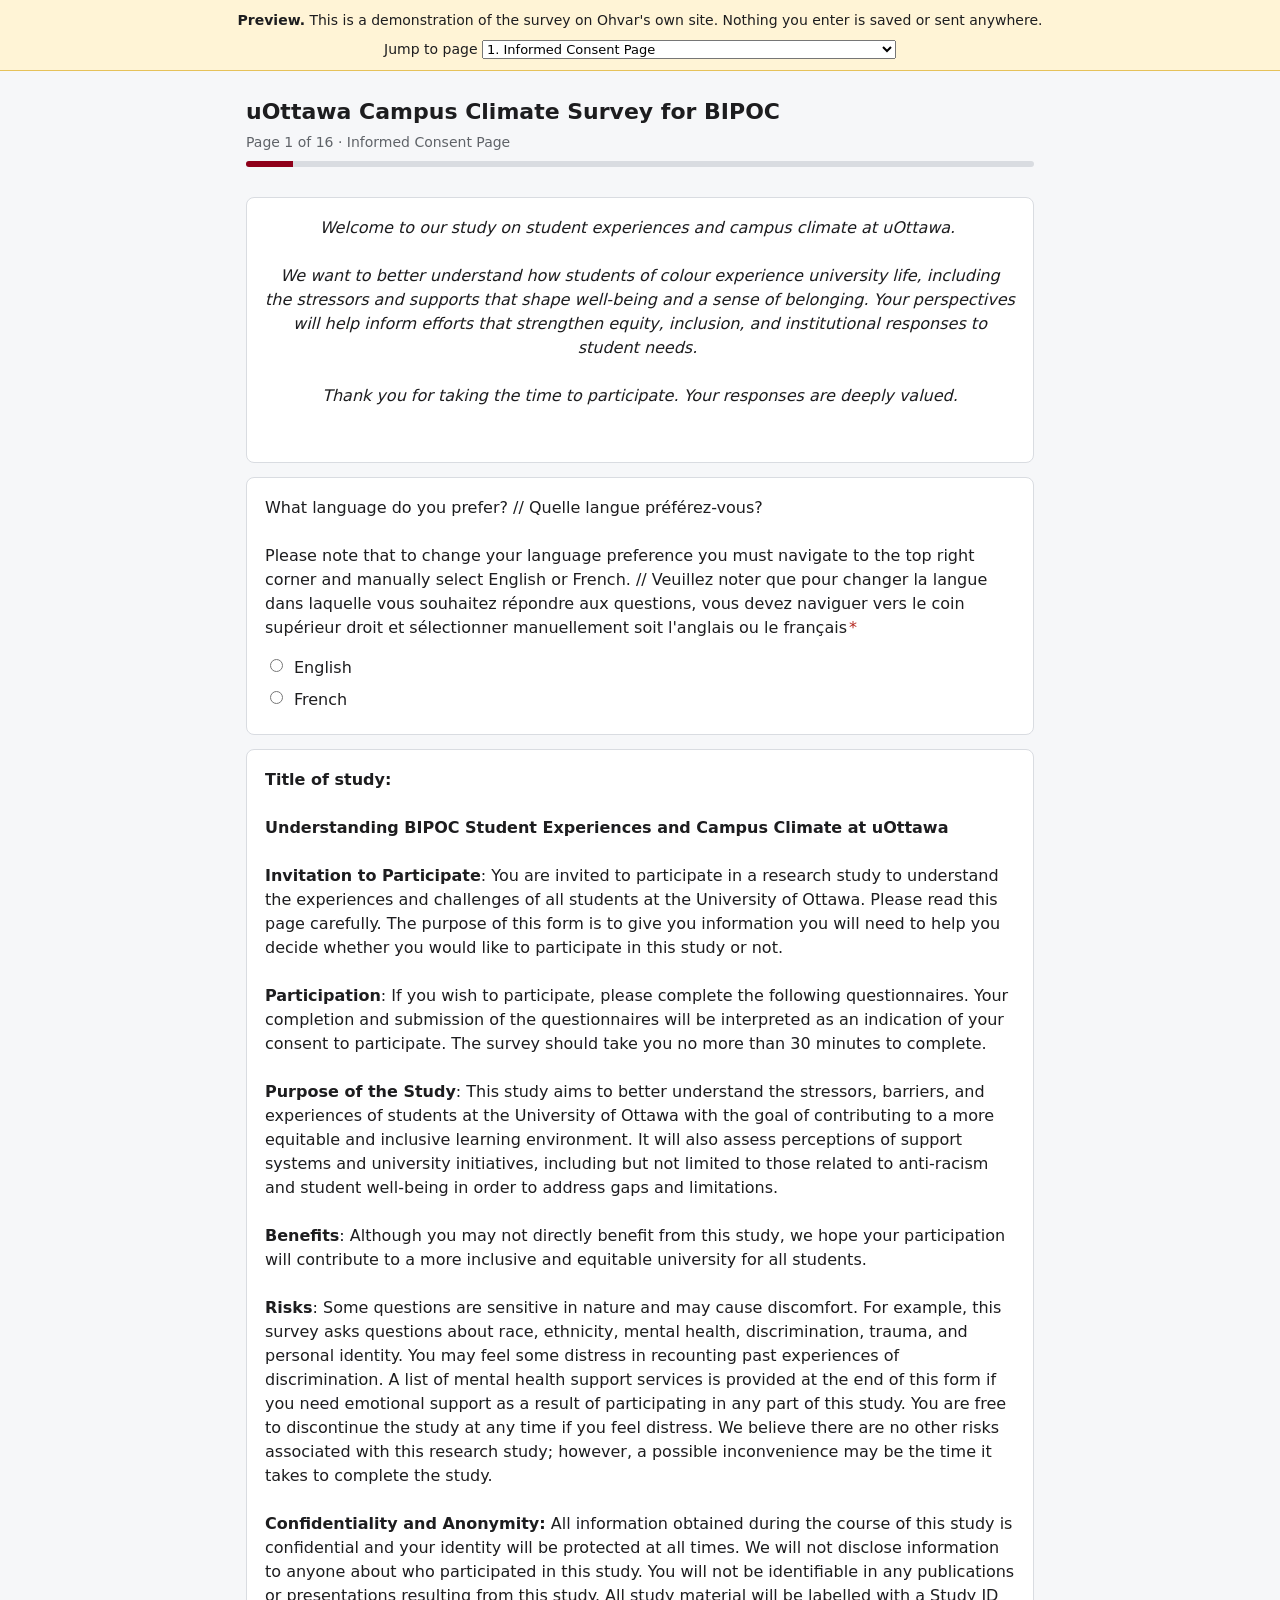
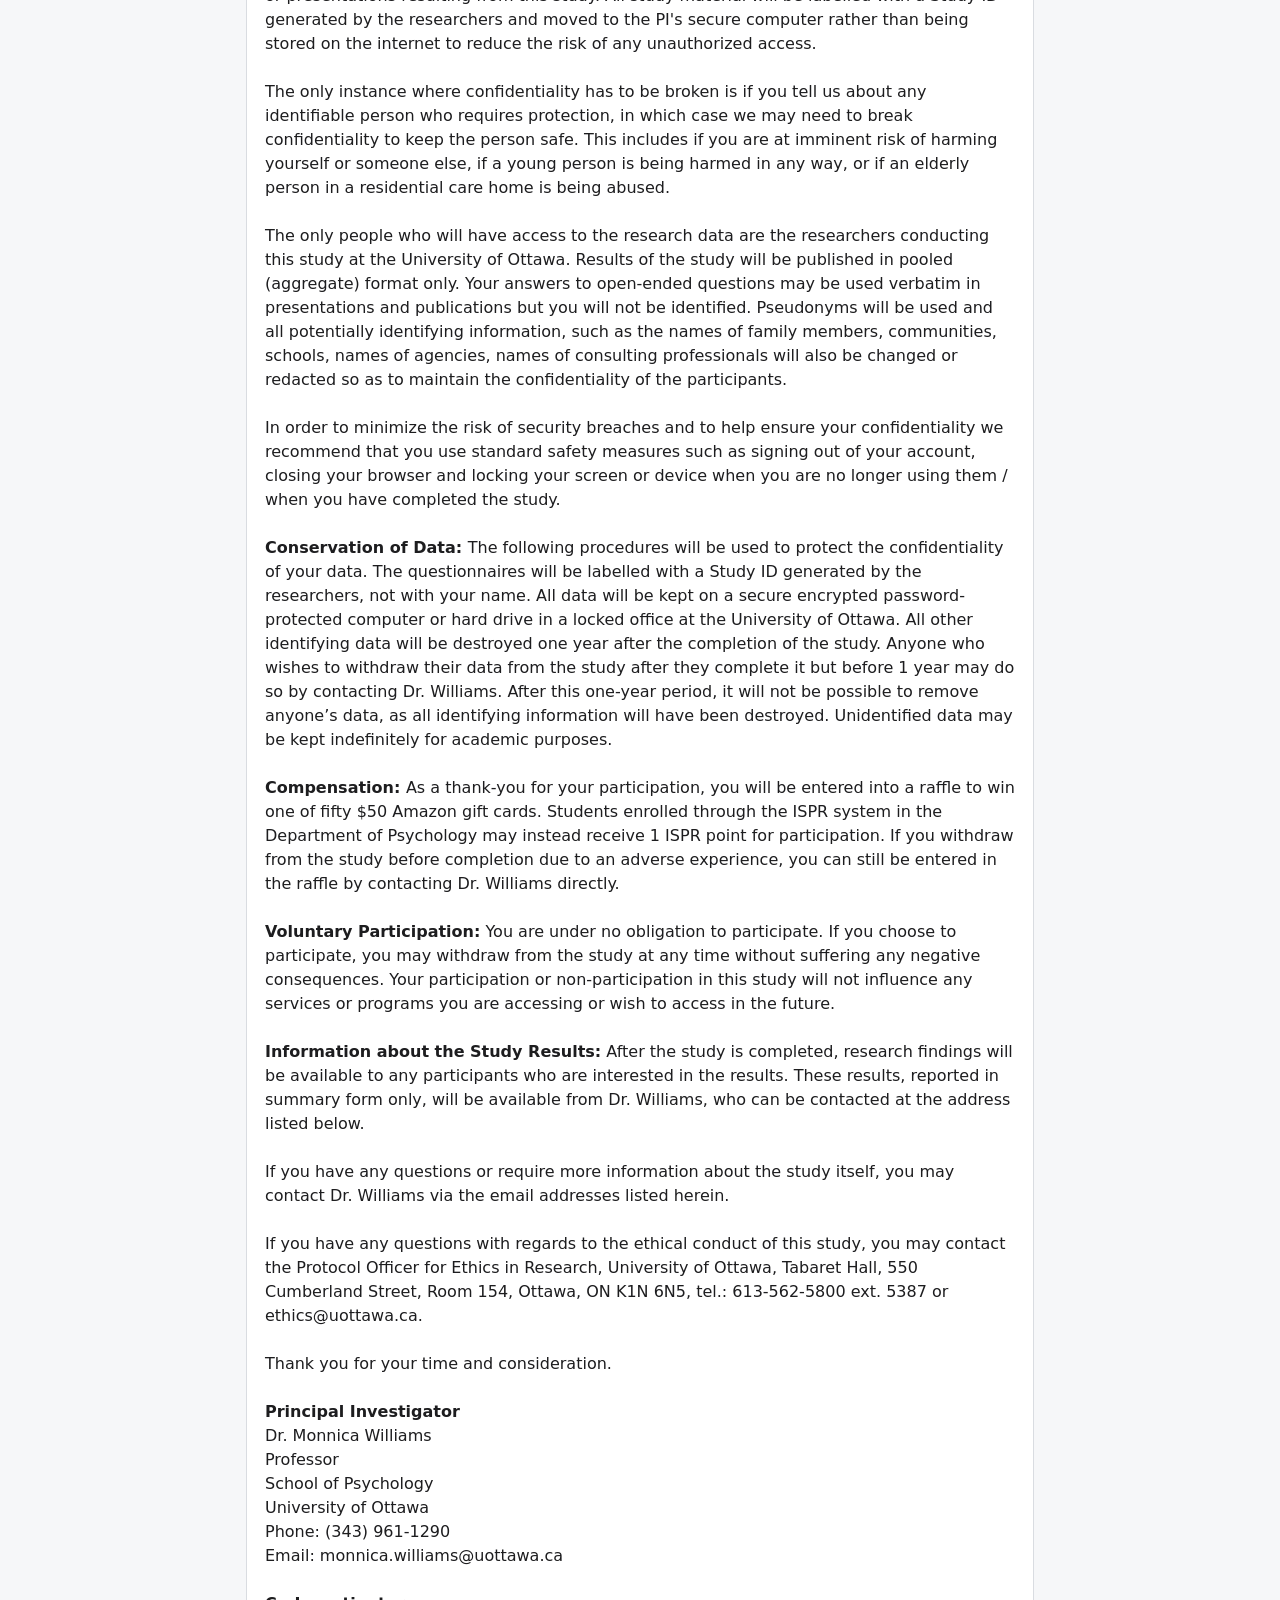
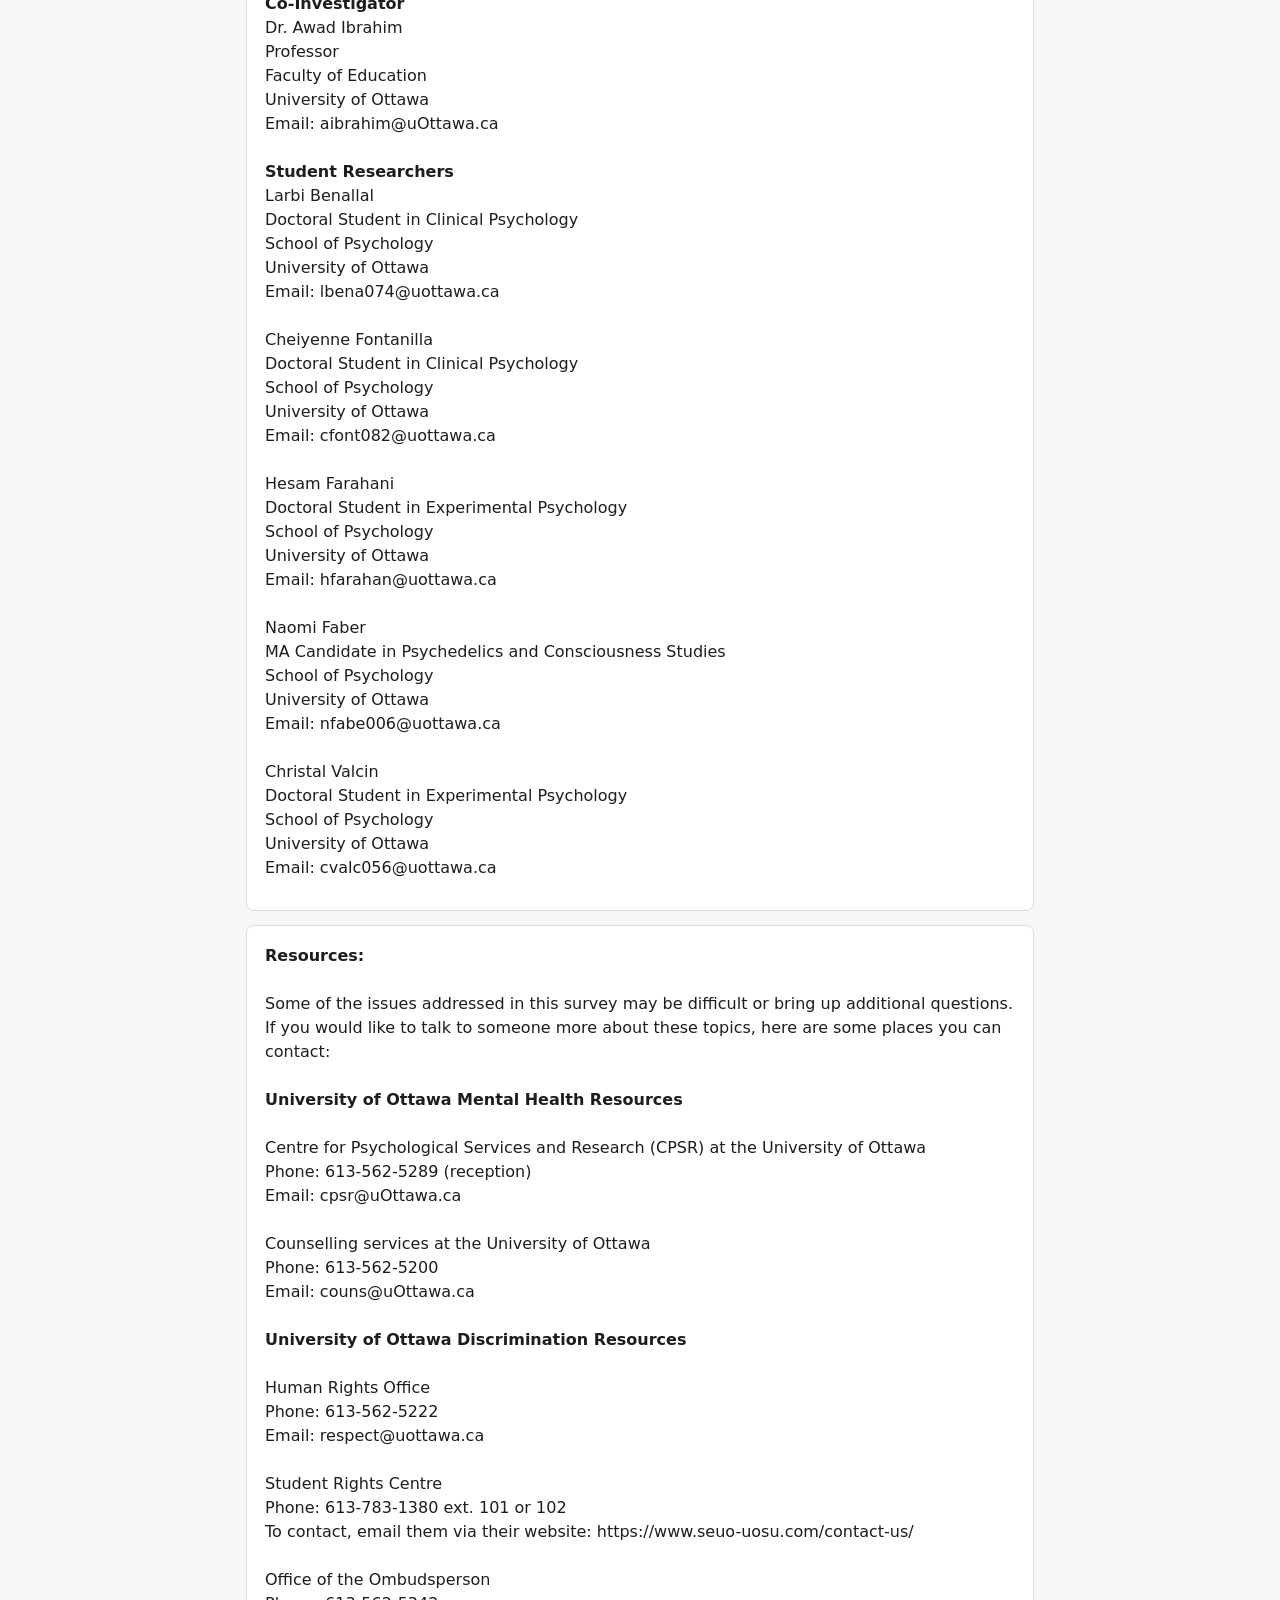
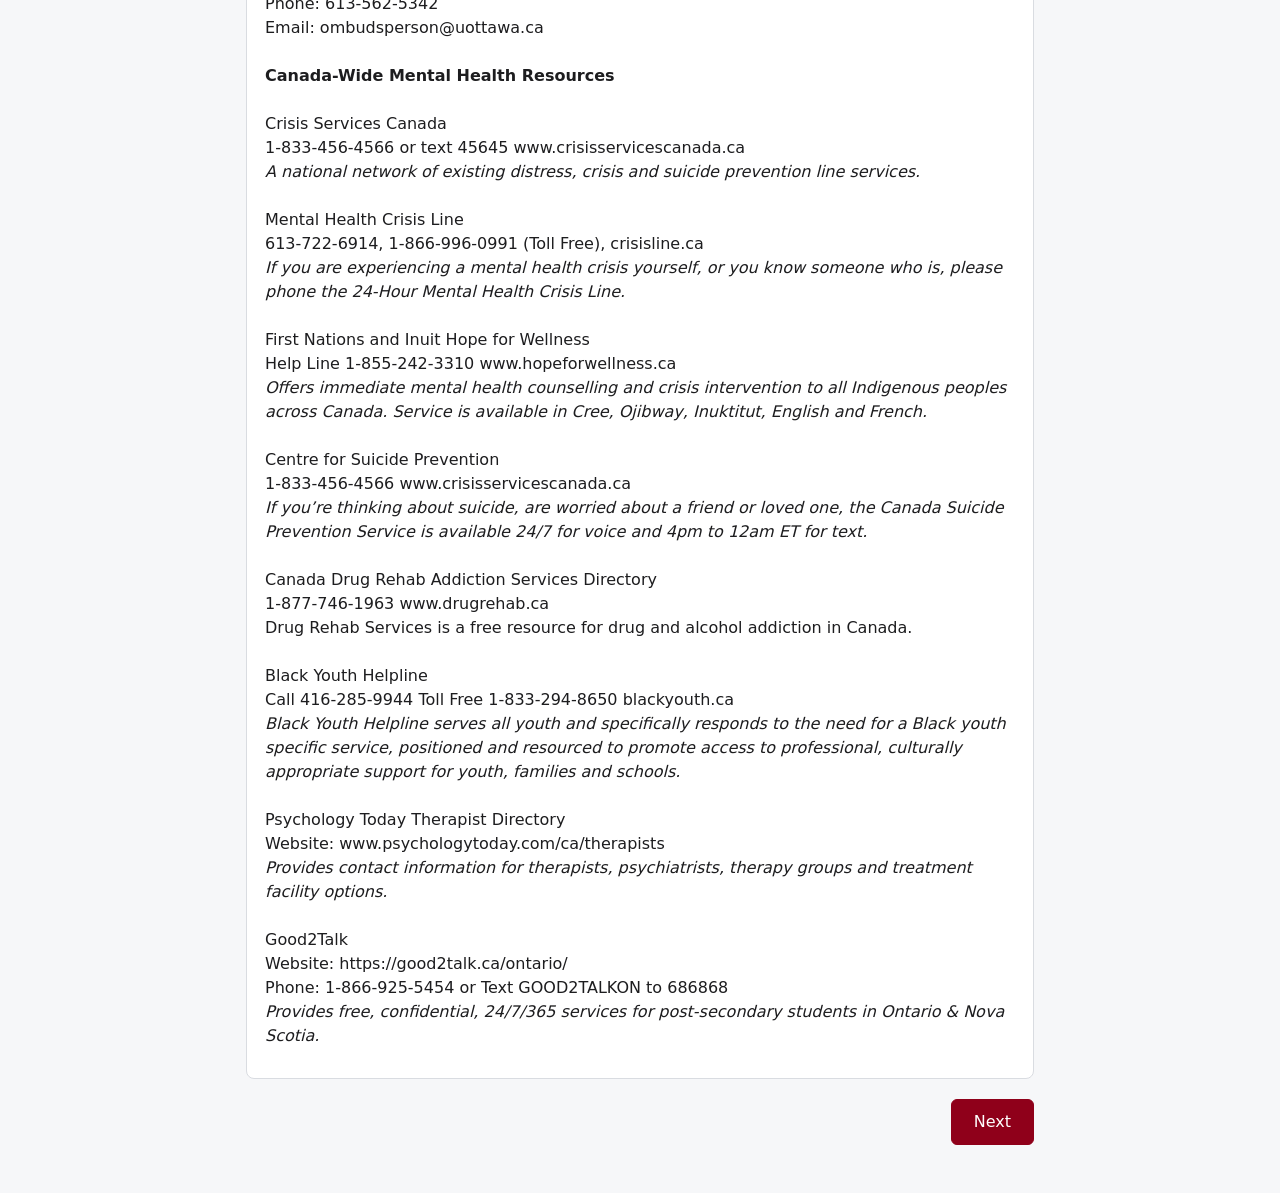
==== survey-preview/index.html @ c0a4bcd9 "Deploy site from ohvar/web@b544612 (staging) Source commit: b5446121091923a86e440514f966c6080a5de8eb" ====
<!doctype html>
<html lang="en">
<head>
<meta charset="utf-8">
<meta name="viewport" content="width=device-width, initial-scale=1">
<meta name="robots" content="noindex, nofollow">
<title>uOttawa Campus Climate Survey (preview)</title>
<style>
  :root { --ink:#1d1d1f; --muted:#5f6368; --line:#d9dce1; --bg:#f6f7f9; --card:#fff; --accent:#8f001a; --warn-bg:#fff4d6; --warn-line:#e6c25a; --err:#b3261e; }
  * { box-sizing: border-box; }
  body { margin:0; background:var(--bg); color:var(--ink); font:16px/1.5 system-ui, -apple-system, "Segoe UI", Roboto, sans-serif; }
  .banner { background:var(--warn-bg); border-bottom:1px solid var(--warn-line); padding:10px 16px; font-size:14px; display:flex; flex-wrap:wrap; gap:8px 16px; align-items:center; justify-content:center; }
  .banner select { font:inherit; font-size:13px; max-width:100%; }
  header { max-width:820px; margin:0 auto; padding:24px 16px 8px; }
  header h1 { font-size:22px; margin:0; }
  header .progress { color:var(--muted); font-size:14px; margin-top:4px; }
  .bar { height:6px; background:var(--line); border-radius:3px; margin-top:8px; overflow:hidden; }
  .bar > div { height:100%; background:var(--accent); width:0; transition:width .2s; }
  main { max-width:820px; margin:0 auto; padding:8px 16px 48px; }
  .q { background:var(--card); border:1px solid var(--line); border-radius:8px; padding:18px; margin:14px 0; }
  .q.hidden { display:none; }
  .q.missing { border-color:var(--err); }
  .q .req { color:var(--err); margin-left:2px; }
  .q .err { color:var(--err); font-size:14px; margin-top:8px; display:none; }
  .q.missing .err { display:block; }
  .qtext { margin-bottom:12px; }
  .qtext img { max-width:100%; height:auto !important; }
  .opt { display:flex; gap:8px; align-items:flex-start; padding:4px 0; }
  .opt input[type=text] { margin-left:6px; }
  input[type=text], input[type=email], input[type=number], textarea { font:inherit; padding:6px 8px; border:1px solid var(--line); border-radius:6px; max-width:100%; }
  textarea { width:100%; min-height:110px; }
  .grid-wrap { overflow-x:auto; }
  table.grid { border-collapse:collapse; width:100%; font-size:14px; }
  table.grid th, table.grid td { border-bottom:1px solid var(--line); padding:8px 6px; text-align:center; vertical-align:middle; }
  table.grid th.row, table.grid td.row { text-align:left; min-width:220px; }
  table.grid thead th { font-weight:600; color:var(--muted); }
  .sbs-col { font-weight:700; color:var(--ink); }
  .slider { margin:10px 0; }
  .slider input { width:100%; }
  .slider .val { font-weight:600; }
  .form-field { display:flex; flex-direction:column; margin:6px 0; }
  .nav { display:flex; justify-content:space-between; gap:12px; margin-top:20px; }
  button { font:inherit; padding:10px 22px; border-radius:6px; border:1px solid var(--accent); background:var(--accent); color:#fff; cursor:pointer; }
  button.secondary { background:#fff; color:var(--accent); }
  button:disabled { visibility:hidden; }
  .summary dt { font-weight:600; margin-top:10px; }
  .summary dd { margin:2px 0 0 0; color:var(--muted); }
</style>
</head>
<body>
<div class="banner">
  <span><strong>Preview.</strong> This is a demonstration of the survey on Ohvar's own site. Nothing you enter is saved or sent anywhere.</span>
  <label>Jump to page <select id="jump"></select></label>
</div>
<header>
  <h1 id="title"></h1>
  <div class="progress" id="progress"></div>
  <div class="bar"><div id="bar"></div></div>
</header>
<main id="main"></main>
<script id="survey-data" type="application/json">{"title": "UPDATED - uOttawa Campus Climate Survey for BIPOC - Randomized", "blocks": [{"block_id": "BL_1THloyd3mCihuSy", "name": "Informed Consent Page", "pages": [{"questions": [{"question_id": "QID3", "export_tag": "Q3", "question_type": "DB", "selector": "TB", "sub_selector": null, "text": {"html": "<div style=\"text-align: center;\"><em>Welcome to our study on student experiences and campus climate at uOttawa.&nbsp;<br />\n<br />\nWe want to better understand how students of colour experience university life, including the stressors and supports that shape well-being and a sense of belonging. Your perspectives will help inform efforts that strengthen equity, inclusion, and institutional responses to student needs.&nbsp;<br />\n<br />\nThank you for taking the time to participate. Your responses are deeply valued.<\/em><br />\n&nbsp;<\/div>", "plain": "Welcome to our study on student experiences and campus climate at uOttawa.\n\nWe want to better understand how students of colour experience university life, including the stressors and supports that shape well-being and a sense of belonging. Your perspectives will help inform efforts that strengthen equity, inclusion, and institutional responses to student needs.\n\nThank you for taking the time to participate. Your responses are deeply valued."}, "is_required": false, "has_french_text": true, "choices": [], "scale_points": [], "side_by_side_columns": [], "number_validation": null, "requires_email_address": false, "slider": null}, {"question_id": "QID4", "export_tag": "Q4", "question_type": "MC", "selector": "SAVR", "sub_selector": "TX", "text": {"html": "<span style=\"font-size:16px;\">What language do you prefer? // Quelle langue pr&eacute;f&eacute;rez-vous?<\/span><br />\n<br />\nPlease note that to change your language preference you must navigate to the top right corner and manually select English or French. // Veuillez noter que pour changer la langue dans laquelle vous souhaitez r&eacute;pondre aux questions, vous devez naviguer vers le coin sup&eacute;rieur droit et s&eacute;lectionner manuellement soit l&#39;anglais ou le fran&ccedil;ais", "plain": "What language do you prefer? // Quelle langue préférez-vous?\n\nPlease note that to change your language preference you must navigate to the top right corner and manually select English or French. // Veuillez noter que pour changer la langue dans laquelle vous souhaitez répondre aux questions, vous devez naviguer vers le coin supérieur droit et sélectionner manuellement soit l'anglais ou le français"}, "is_required": true, "has_french_text": true, "choices": [{"choice_id": "1", "text": {"html": "English", "plain": "English"}, "has_text_entry": false, "text_entry_validation": null}, {"choice_id": "2", "text": {"html": "French", "plain": "French"}, "has_text_entry": false, "text_entry_validation": null}], "scale_points": [], "side_by_side_columns": [], "number_validation": null, "requires_email_address": false, "slider": null}, {"question_id": "QID5", "export_tag": "Q5", "question_type": "DB", "selector": "TB", "sub_selector": null, "text": {"html": "<div style=\"text-align: left;\"><strong>Title of study:<\/strong><\/div><div style=\"text-align: left;\"><br><\/div><div style=\"text-align: left;\"><b>Understanding BIPOC Student Experiences and Campus Climate at uOttawa<\/b><br>\n<br>\n<strong><\/strong><\/div><b>Invitation to Participate<\/b>: You are invited to participate in a research study to understand the experiences and challenges of all students at the University of Ottawa. Please read this page carefully. The purpose of this form is to give you information you will need to help you decide whether you would like to participate in this study or not.<br><br><b>Participation<\/b>: If you wish to participate, please complete the following questionnaires. Your completion and submission of the questionnaires will be interpreted as an indication of your consent to participate. The survey should take you no more than 30 minutes to complete.<br><br><b>Purpose of the Study<\/b>: This study aims to better understand the stressors, barriers, and experiences of students at the University of Ottawa with the goal of contributing to a more equitable and inclusive learning environment. It will also assess perceptions of support systems and university initiatives, including but not limited to those related to anti-racism and student well-being in order to address gaps and limitations.<br><br><b>Benefits<\/b>: Although you may not directly benefit from this study, we hope your participation will contribute to a more inclusive and equitable university for all students.<br><br><b>Risks<\/b>: Some questions are sensitive in nature and may cause discomfort. For example, this survey asks questions about race, ethnicity, mental health, discrimination, trauma, and personal identity. You may feel some distress in recounting past experiences of discrimination. A list of mental health support services is provided at the end of this form if you need emotional support as a result of participating in any part of this study. You are free to discontinue the study at any time if you feel distress. We believe there are no other risks associated with this research study; however, a possible inconvenience may be the time it takes to complete the study.\n<div style=\"text-align: left;\"><br>\n<strong>Confidentiality and Anonymity:<\/strong> All information obtained during the course of this study is confidential and your identity will be protected at all times. We will not disclose information to anyone about who participated in this study. You will not be identifiable in any publications or presentations resulting from this study. All study material will be labelled with a Study ID generated by the researchers and moved to the PI's secure computer rather than being stored on the internet to reduce the risk of any unauthorized access.<br>\n<br>\nThe only instance where confidentiality has to be broken is if you tell us about any identifiable person who requires protection, in which case we may need to break confidentiality to keep the person safe. This includes if you are at imminent risk of harming yourself or someone else, if a young person is being harmed in any way, or if an elderly person in a residential care home is being abused.<br>\n<br>\nThe only people who will have access to the research data are the researchers conducting this study at the University of Ottawa. Results of the study will be published in pooled (aggregate) format only. Your answers to open-ended questions may be used verbatim in presentations and publications but you will not be identified. Pseudonyms will be used and all potentially identifying information, such as the names of family members, communities, schools, names of agencies, names of consulting professionals will also be changed or redacted so as to maintain the confidentiality of the participants.<br>\n<br>\nIn order to minimize the risk of security breaches and to help ensure your confidentiality we recommend that you use standard safety measures such as signing out of your account, closing your browser and locking your screen or device when you are no longer using them / when you have completed the study.<br>\n<br>\n<strong>Conservation of Data: <\/strong>The following procedures will be used to protect the confidentiality of your data. The questionnaires will be labelled with a Study ID generated by the researchers, not with your name. All data will be kept on a secure encrypted password-protected computer or hard drive in a locked office at the University of Ottawa. All other identifying data will be destroyed one year after the completion of the study. Anyone who wishes to withdraw their data from the study after they complete it but before 1 year may do so by contacting Dr. Williams. After this one-year period, it will not be possible to remove anyone’s data, as all identifying information will have been destroyed. Unidentified data may be kept indefinitely for academic purposes.<br>\n<br>\n<strong>Compensation: <\/strong>As a thank-you for your participation, you will be entered into a raffle to win one of fifty $50 Amazon gift cards. Students enrolled through the ISPR system in the Department of Psychology may instead receive 1 ISPR point for participation. If you withdraw from the study before completion due to an adverse experience, you can still be entered in the raffle by contacting Dr. Williams directly.<br>\n<br>\n<strong>Voluntary Participation:<\/strong> You are under no obligation to participate. If you choose to participate, you may withdraw from the study at any time without suffering any negative consequences. Your participation or non-participation in this study will not influence any services or programs you are accessing or wish to access in the future.<br>\n<br>\n<strong>Information about the Study Results:<\/strong> After the study is completed, research findings will be available to any participants who are interested in the results. These results, reported in summary form only, will be available from Dr. Williams, who can be contacted at the address listed below.<\/div><div style=\"text-align: left;\"><br><\/div><div style=\"text-align: left;\">If you have any questions or require more information about the study itself, you may contact Dr. Williams via the email addresses listed herein.&nbsp;<\/div><div style=\"text-align: left;\"><br><\/div><div style=\"text-align: left;\"> If you have any questions with regards to the ethical conduct of this study, you may contact the Protocol Officer for Ethics in Research, University of Ottawa, Tabaret Hall, 550 Cumberland Street, Room 154, Ottawa, ON K1N 6N5, tel.: 613-562-5800 ext. 5387 or ethics@uottawa.ca.\n<br><br>\nThank you for your time and consideration.<br>\n<br>\n<strong>Principal Investigator<\/strong><br>\nDr. Monnica Williams<br>\nProfessor<br>\nSchool of Psychology<br>\nUniversity of Ottawa<br>\nPhone: (343) 961-1290<br>\nEmail: monnica.williams@uottawa.ca<br>\n<br>\n<strong>Co-Investigator<\/strong><br>\nDr. Awad Ibrahim<br>\nProfessor<br>\nFaculty of Education<br>\nUniversity of Ottawa<br>\nEmail:&nbsp;aibrahim@uOttawa.ca<br>\n<br>\n<strong>Student Researchers<\/strong><\/div><div style=\"text-align: left;\"><\/div><div style=\"text-align: left;\">Larbi Benallal<br>Doctoral Student in Clinical Psychology<br>School of Psychology<\/div><div style=\"text-align: left;\">University of Ottawa<\/div><div style=\"text-align: left;\"><\/div><div style=\"text-align: left;\"><\/div><div style=\"text-align: left;\">Email: lbena074@uottawa.ca<\/div><div style=\"text-align: left;\"><br><\/div><div style=\"text-align: left;\">Cheiyenne Fontanilla<br>Doctoral Student in Clinical Psychology<\/div><div style=\"text-align: left;\">School of Psychology<\/div><div style=\"text-align: left;\">University of Ottawa<\/div><div style=\"text-align: left;\">Email: cfont082@uottawa.ca<\/div><div style=\"text-align: left;\"><br><\/div><div style=\"text-align: left;\">\nHesam Farahani<br>Doctoral Student in Experimental Psychology<br>\nSchool of Psychology<br>\nUniversity of Ottawa<br>\nEmail: hfarahan@uottawa.ca<br>\n<br>\nNaomi Faber<\/div><div style=\"text-align: left;\">MA Candidate in Psychedelics and Consciousness Studies<\/div><div style=\"text-align: left;\">School of Psychology<\/div><div style=\"text-align: left;\"><\/div><div style=\"text-align: left;\">University of Ottawa<\/div><div style=\"text-align: left;\">Email: nfabe006@uottawa.ca\n<\/div><div style=\"text-align: left;\"><br><\/div><div style=\"text-align: left;\">Christal Valcin<\/div><div style=\"text-align: left;\">Doctoral Student in Experimental Psychology<\/div><div style=\"text-align: left;\">School of Psychology<\/div><div style=\"text-align: left;\">University of Ottawa<\/div><div style=\"text-align: left;\">Email: cvalc056@uottawa.ca<\/div>", "plain": "Title of study:\n\nUnderstanding BIPOC Student Experiences and Campus Climate at uOttawa\n\nInvitation to Participate: You are invited to participate in a research study to understand the experiences and challenges of all students at the University of Ottawa. Please read this page carefully. The purpose of this form is to give you information you will need to help you decide whether you would like to participate in this study or not.\n\nParticipation: If you wish to participate, please complete the following questionnaires. Your completion and submission of the questionnaires will be interpreted as an indication of your consent to participate. The survey should take you no more than 30 minutes to complete.\n\nPurpose of the Study: This study aims to better understand the stressors, barriers, and experiences of students at the University of Ottawa with the goal of contributing to a more equitable and inclusive learning environment. It will also assess perceptions of support systems and university initiatives, including but not limited to those related to anti-racism and student well-being in order to address gaps and limitations.\n\nBenefits: Although you may not directly benefit from this study, we hope your participation will contribute to a more inclusive and equitable university for all students.\n\nRisks: Some questions are sensitive in nature and may cause discomfort. For example, this survey asks questions about race, ethnicity, mental health, discrimination, trauma, and personal identity. You may feel some distress in recounting past experiences of discrimination. A list of mental health support services is provided at the end of this form if you need emotional support as a result of participating in any part of this study. You are free to discontinue the study at any time if you feel distress. We believe there are no other risks associated with this research study; however, a possible inconvenience may be the time it takes to complete the study.\n\nConfidentiality and Anonymity: All information obtained during the course of this study is confidential and your identity will be protected at all times. We will not disclose information to anyone about who participated in this study. You will not be identifiable in any publications or presentations resulting from this study. All study material will be labelled with a Study ID generated by the researchers and moved to the PI's secure computer rather than being stored on the internet to reduce the risk of any unauthorized access.\n\nThe only instance where confidentiality has to be broken is if you tell us about any identifiable person who requires protection, in which case we may need to break confidentiality to keep the person safe. This includes if you are at imminent risk of harming yourself or someone else, if a young person is being harmed in any way, or if an elderly person in a residential care home is being abused.\n\nThe only people who will have access to the research data are the researchers conducting this study at the University of Ottawa. Results of the study will be published in pooled (aggregate) format only. Your answers to open-ended questions may be used verbatim in presentations and publications but you will not be identified. Pseudonyms will be used and all potentially identifying information, such as the names of family members, communities, schools, names of agencies, names of consulting professionals will also be changed or redacted so as to maintain the confidentiality of the participants.\n\nIn order to minimize the risk of security breaches and to help ensure your confidentiality we recommend that you use standard safety measures such as signing out of your account, closing your browser and locking your screen or device when you are no longer using them / when you have completed the study.\n\nConservation of Data: The following procedures will be used to protect the confidentiality of your data. The questionnaires will be labelled with a Study ID generated by the researchers, not with your name. All data will be kept on a secure encrypted password-protected computer or hard drive in a locked office at the University of Ottawa. All other identifying data will be destroyed one year after the completion of the study. Anyone who wishes to withdraw their data from the study after they complete it but before 1 year may do so by contacting Dr. Williams. After this one-year period, it will not be possible to remove anyone’s data, as all identifying information will have been destroyed. Unidentified data may be kept indefinitely for academic purposes.\n\nCompensation: As a thank-you for your participation, you will be entered into a raffle to win one of fifty $50 Amazon gift cards. Students enrolled through the ISPR system in the Department of Psychology may instead receive 1 ISPR point for participation. If you withdraw from the study before completion due to an adverse experience, you can still be entered in the raffle by contacting Dr. Williams directly.\n\nVoluntary Participation: You are under no obligation to participate. If you choose to participate, you may withdraw from the study at any time without suffering any negative consequences. Your participation or non-participation in this study will not influence any services or programs you are accessing or wish to access in the future.\n\nInformation about the Study Results: After the study is completed, research findings will be available to any participants who are interested in the results. These results, reported in summary form only, will be available from Dr. Williams, who can be contacted at the address listed below.\n\nIf you have any questions or require more information about the study itself, you may contact Dr. Williams via the email addresses listed herein.\n\nIf you have any questions with regards to the ethical conduct of this study, you may contact the Protocol Officer for Ethics in Research, University of Ottawa, Tabaret Hall, 550 Cumberland Street, Room 154, Ottawa, ON K1N 6N5, tel.: 613-562-5800 ext. 5387 or ethics@uottawa.ca.\n\nThank you for your time and consideration.\n\nPrincipal Investigator\nDr. Monnica Williams\nProfessor\nSchool of Psychology\nUniversity of Ottawa\nPhone: (343) 961-1290\nEmail: monnica.williams@uottawa.ca\n\nCo-Investigator\nDr. Awad Ibrahim\nProfessor\nFaculty of Education\nUniversity of Ottawa\nEmail: aibrahim@uOttawa.ca\n\nStudent Researchers\n\nLarbi Benallal\nDoctoral Student in Clinical Psychology\nSchool of Psychology\n\nUniversity of Ottawa\n\nEmail: lbena074@uottawa.ca\n\nCheiyenne Fontanilla\nDoctoral Student in Clinical Psychology\n\nSchool of Psychology\n\nUniversity of Ottawa\n\nEmail: cfont082@uottawa.ca\n\nHesam Farahani\nDoctoral Student in Experimental Psychology\nSchool of Psychology\nUniversity of Ottawa\nEmail: hfarahan@uottawa.ca\n\nNaomi Faber\n\nMA Candidate in Psychedelics and Consciousness Studies\n\nSchool of Psychology\n\nUniversity of Ottawa\n\nEmail: nfabe006@uottawa.ca\n\nChristal Valcin\n\nDoctoral Student in Experimental Psychology\n\nSchool of Psychology\n\nUniversity of Ottawa\n\nEmail: cvalc056@uottawa.ca"}, "is_required": false, "has_french_text": true, "choices": [], "scale_points": [], "side_by_side_columns": [], "number_validation": null, "requires_email_address": false, "slider": null}, {"question_id": "QID6", "export_tag": "Q6", "question_type": "DB", "selector": "TB", "sub_selector": null, "text": {"html": "<strong>Resources:<\/strong><br>\n<br>\nSome of the issues addressed in this survey may be difficult or bring up additional questions. If you would like to talk to someone more about these topics, here are some places you can contact:<br>\n<br>\n<strong>University of Ottawa Mental Health Resources<\/strong><br>\n<br>\nCentre for Psychological Services and Research (CPSR) at the University of Ottawa<br>\nPhone: 613-562-5289 (reception)<br>\nEmail: cpsr@uOttawa.ca<br>\n<br>\nCounselling services at the University of Ottawa<br>\nPhone: 613-562-5200<br>\nEmail: couns@uOttawa.ca<br>\n<br>\n<strong>University of Ottawa Discrimination Resources<\/strong><br>\n<br>\nHuman Rights Office<br>\nPhone: 613-562-5222<br>\nEmail: respect@uottawa.ca<br>\n<br>\nStudent Rights Centre<br>\nPhone: 613-783-1380 ext. 101 or 102<br>\nTo contact, email them via their website: https://www.seuo-uosu.com/contact-us/<br>\n<br>\nOffice of the Ombudsperson<br>\nPhone: 613-562-5342<br>\nEmail: ombudsperson@uottawa.ca<br>\n<br>\n<strong>Canada-Wide Mental Health Resources<\/strong><br>\n<br>\nCrisis Services Canada<br>\n1-833-456-4566 or text 45645 www.crisisservicescanada.ca<br>\n<em>A national network of existing distress, crisis and suicide prevention line services.<\/em><br>\n<br>\nMental Health Crisis Line<br>\n613-722-6914, 1-866-996-0991 (Toll Free), crisisline.ca<br>\n<em>If you are experiencing a mental health crisis yourself, or you know someone who is, please phone the 24-Hour Mental Health Crisis Line.<\/em><br>\n<br>\nFirst Nations and Inuit Hope for Wellness<br>\nHelp Line 1‑855‑242-3310 www.hopeforwellness.ca<br>\n<em>Offers immediate mental health counselling and crisis intervention to all Indigenous peoples across Canada. Service is available in Cree, Ojibway, Inuktitut, English and French.<\/em><br>\n<br>\nCentre for Suicide Prevention<br>\n1-833-456-4566 www.crisisservicescanada.ca<br>\n<em>If you’re thinking about suicide, are worried about a friend or loved one, the Canada Suicide Prevention Service is available 24/7 for voice and 4pm to 12am ET for text.<\/em><br>\n<br>\nCanada Drug Rehab Addiction Services Directory<br>\n1-877-746-1963 www.drugrehab.ca<br>\nDrug Rehab Services is a free resource for drug and alcohol addiction in Canada.<br>\n<br>\nBlack Youth Helpline<br>\nCall 416-285-9944 Toll Free 1-833-294-8650 blackyouth.ca<br>\n<em>Black Youth Helpline serves all youth and specifically responds to the need for a Black youth specific service, positioned and resourced to promote access to professional, culturally appropriate support for youth, families and schools.<\/em><br>\n<br>\nPsychology Today Therapist Directory<br>\nWebsite: www.psychologytoday.com/ca/therapists<br>\n<em>Provides contact information for therapists, psychiatrists, therapy groups and treatment facility options.<\/em><br>\n<br>\nGood2Talk<br>\nWebsite: https://good2talk.ca/ontario/<br>\nPhone: 1-866-925-5454 or Text GOOD2TALKON to 686868<br>\n<em>Provides free, confidential, 24/7/365 services for post-secondary students in Ontario &amp; Nova Scotia.<\/em>", "plain": "Resources:\n\nSome of the issues addressed in this survey may be difficult or bring up additional questions. If you would like to talk to someone more about these topics, here are some places you can contact:\n\nUniversity of Ottawa Mental Health Resources\n\nCentre for Psychological Services and Research (CPSR) at the University of Ottawa\nPhone: 613-562-5289 (reception)\nEmail: cpsr@uOttawa.ca\n\nCounselling services at the University of Ottawa\nPhone: 613-562-5200\nEmail: couns@uOttawa.ca\n\nUniversity of Ottawa Discrimination Resources\n\nHuman Rights Office\nPhone: 613-562-5222\nEmail: respect@uottawa.ca\n\nStudent Rights Centre\nPhone: 613-783-1380 ext. 101 or 102\nTo contact, email them via their website: https://www.seuo-uosu.com/contact-us/\n\nOffice of the Ombudsperson\nPhone: 613-562-5342\nEmail: ombudsperson@uottawa.ca\n\nCanada-Wide Mental Health Resources\n\nCrisis Services Canada\n1-833-456-4566 or text 45645 www.crisisservicescanada.ca\nA national network of existing distress, crisis and suicide prevention line services.\n\nMental Health Crisis Line\n613-722-6914, 1-866-996-0991 (Toll Free), crisisline.ca\nIf you are experiencing a mental health crisis yourself, or you know someone who is, please phone the 24-Hour Mental Health Crisis Line.\n\nFirst Nations and Inuit Hope for Wellness\nHelp Line 1‑855‑242-3310 www.hopeforwellness.ca\nOffers immediate mental health counselling and crisis intervention to all Indigenous peoples across Canada. Service is available in Cree, Ojibway, Inuktitut, English and French.\n\nCentre for Suicide Prevention\n1-833-456-4566 www.crisisservicescanada.ca\nIf you’re thinking about suicide, are worried about a friend or loved one, the Canada Suicide Prevention Service is available 24/7 for voice and 4pm to 12am ET for text.\n\nCanada Drug Rehab Addiction Services Directory\n1-877-746-1963 www.drugrehab.ca\nDrug Rehab Services is a free resource for drug and alcohol addiction in Canada.\n\nBlack Youth Helpline\nCall 416-285-9944 Toll Free 1-833-294-8650 blackyouth.ca\nBlack Youth Helpline serves all youth and specifically responds to the need for a Black youth specific service, positioned and resourced to promote access to professional, culturally appropriate support for youth, families and schools.\n\nPsychology Today Therapist Directory\nWebsite: www.psychologytoday.com/ca/therapists\nProvides contact information for therapists, psychiatrists, therapy groups and treatment facility options.\n\nGood2Talk\nWebsite: https://good2talk.ca/ontario/\nPhone: 1-866-925-5454 or Text GOOD2TALKON to 686868\nProvides free, confidential, 24/7/365 services for post-secondary students in Ontario & Nova Scotia."}, "is_required": false, "has_french_text": true, "choices": [], "scale_points": [], "side_by_side_columns": [], "number_validation": null, "requires_email_address": false, "slider": null}]}]}, {"block_id": "BL_aY7L7OEgToIyoIe", "name": "Demographics Questionnaire", "pages": [{"questions": [{"question_id": "QID2", "export_tag": "Q1.", "question_type": "DB", "selector": "TB", "sub_selector": null, "text": {"html": "<strong>We want to be able to best understand the students we serve, and the following questions help us get a better sense of who you are. We know that many of these categories may not fully capture the complexities of your individual experience. You will have more opportunities to elaborate on these.<\/strong>", "plain": "We want to be able to best understand the students we serve, and the following questions help us get a better sense of who you are. We know that many of these categories may not fully capture the complexities of your individual experience. You will have more opportunities to elaborate on these."}, "is_required": false, "has_french_text": true, "choices": [], "scale_points": [], "side_by_side_columns": [], "number_validation": null, "requires_email_address": false, "slider": null}, {"question_id": "QID12", "export_tag": "Q2.", "question_type": "TE", "selector": "SL", "sub_selector": null, "text": {"html": "2. What is your current age? (Numbers only)", "plain": "2. What is your current age? (Numbers only)"}, "is_required": true, "has_french_text": true, "choices": [], "scale_points": [], "side_by_side_columns": [], "number_validation": {"minimum": 15, "maximum": 65, "decimal_places": null}, "requires_email_address": false, "slider": null}, {"question_id": "QID15", "export_tag": "Q3.", "question_type": "MC", "selector": "MAVR", "sub_selector": "TX", "text": {"html": "3. What is your gender identity? (check all that apply)", "plain": "3. What is your gender identity? (check all that apply)"}, "is_required": true, "has_french_text": true, "choices": [{"choice_id": "1", "text": {"html": "Man", "plain": "Man"}, "has_text_entry": false, "text_entry_validation": null}, {"choice_id": "2", "text": {"html": "Woman", "plain": "Woman"}, "has_text_entry": false, "text_entry_validation": null}, {"choice_id": "3", "text": {"html": "Nonbinary, gender fluid or gender queer", "plain": "Nonbinary, gender fluid or gender queer"}, "has_text_entry": false, "text_entry_validation": null}, {"choice_id": "4", "text": {"html": "Transgender", "plain": "Transgender"}, "has_text_entry": false, "text_entry_validation": null}, {"choice_id": "5", "text": {"html": "Not listed (please specify, if you choose)", "plain": "Not listed (please specify, if you choose)"}, "has_text_entry": true, "text_entry_validation": null}], "scale_points": [], "side_by_side_columns": [], "number_validation": null, "requires_email_address": false, "slider": null}, {"question_id": "QID16", "export_tag": "Q4.", "question_type": "MC", "selector": "MAVR", "sub_selector": "TX", "text": {"html": "4. What is your sexual orientation?", "plain": "4. What is your sexual orientation?"}, "is_required": true, "has_french_text": true, "choices": [{"choice_id": "1", "text": {"html": "No Label (sexually open)", "plain": "No Label (sexually open)"}, "has_text_entry": false, "text_entry_validation": null}, {"choice_id": "2", "text": {"html": "Questioning", "plain": "Questioning"}, "has_text_entry": false, "text_entry_validation": null}, {"choice_id": "3", "text": {"html": "Queer", "plain": "Queer"}, "has_text_entry": false, "text_entry_validation": null}, {"choice_id": "4", "text": {"html": "Bisexual", "plain": "Bisexual"}, "has_text_entry": false, "text_entry_validation": null}, {"choice_id": "5", "text": {"html": "Gay", "plain": "Gay"}, "has_text_entry": false, "text_entry_validation": null}, {"choice_id": "6", "text": {"html": "Lesbian", "plain": "Lesbian"}, "has_text_entry": false, "text_entry_validation": null}, {"choice_id": "7", "text": {"html": "Heterosexual/Straight", "plain": "Heterosexual/Straight"}, "has_text_entry": false, "text_entry_validation": null}, {"choice_id": "8", "text": {"html": "Asexual", "plain": "Asexual"}, "has_text_entry": false, "text_entry_validation": null}, {"choice_id": "9", "text": {"html": "Not listed (please specify, if you choose)", "plain": "Not listed (please specify, if you choose)"}, "has_text_entry": true, "text_entry_validation": null}], "scale_points": [], "side_by_side_columns": [], "number_validation": null, "requires_email_address": false, "slider": null}, {"question_id": "QID18", "export_tag": "Q5", "question_type": "MC", "selector": "SAVR", "sub_selector": "TX", "text": {"html": "5. What religion or spiritual practice (if any) do you identify with at present?", "plain": "5. What religion or spiritual practice (if any) do you identify with at present?"}, "is_required": true, "has_french_text": true, "choices": [{"choice_id": "1", "text": {"html": "Christian", "plain": "Christian"}, "has_text_entry": false, "text_entry_validation": null}, {"choice_id": "2", "text": {"html": "Hindu", "plain": "Hindu"}, "has_text_entry": false, "text_entry_validation": null}, {"choice_id": "3", "text": {"html": "Jewish", "plain": "Jewish"}, "has_text_entry": false, "text_entry_validation": null}, {"choice_id": "4", "text": {"html": "Muslim", "plain": "Muslim"}, "has_text_entry": false, "text_entry_validation": null}, {"choice_id": "5", "text": {"html": "Agnostic", "plain": "Agnostic"}, "has_text_entry": false, "text_entry_validation": null}, {"choice_id": "6", "text": {"html": "None", "plain": "None"}, "has_text_entry": false, "text_entry_validation": null}, {"choice_id": "7", "text": {"html": "Other (please write in):", "plain": "Other (please write in):"}, "has_text_entry": true, "text_entry_validation": null}], "scale_points": [], "side_by_side_columns": [], "number_validation": null, "requires_email_address": false, "slider": null}, {"question_id": "QID20", "export_tag": "Q6", "question_type": "MC", "selector": "SAVR", "sub_selector": "TX", "text": {"html": "6. Are you currently a:", "plain": "6. Are you currently a:"}, "is_required": true, "has_french_text": true, "choices": [{"choice_id": "1", "text": {"html": "Part-time student", "plain": "Part-time student"}, "has_text_entry": false, "text_entry_validation": null}, {"choice_id": "2", "text": {"html": "Full-time student", "plain": "Full-time student"}, "has_text_entry": false, "text_entry_validation": null}, {"choice_id": "3", "text": {"html": "Not a student", "plain": "Not a student"}, "has_text_entry": false, "text_entry_validation": null}], "scale_points": [], "side_by_side_columns": [], "number_validation": null, "requires_email_address": false, "slider": null}]}, {"questions": [{"question_id": "QID26", "export_tag": "Q7", "question_type": "MC", "selector": "SAVR", "sub_selector": "TX", "text": {"html": "7. Currently, how would you describe the financial situation of  you and your family?", "plain": "7. Currently, how would you describe the financial situation of you and your family?"}, "is_required": true, "has_french_text": true, "choices": [{"choice_id": "1", "text": {"html": "Routinely unable to purchase sufficient food or other basic necessities", "plain": "Routinely unable to purchase sufficient food or other basic necessities"}, "has_text_entry": false, "text_entry_validation": null}, {"choice_id": "2", "text": {"html": "Occasionally unable to purchase sufficient food or other basic necessities", "plain": "Occasionally unable to purchase sufficient food or other basic necessities"}, "has_text_entry": false, "text_entry_validation": null}, {"choice_id": "3", "text": {"html": "Have enough money for the necessities", "plain": "Have enough money for the necessities"}, "has_text_entry": false, "text_entry_validation": null}, {"choice_id": "4", "text": {"html": "Have more than enough money for necessities and some luxuries", "plain": "Have more than enough money for necessities and some luxuries"}, "has_text_entry": false, "text_entry_validation": null}], "scale_points": [], "side_by_side_columns": [], "number_validation": null, "requires_email_address": false, "slider": null}, {"question_id": "QID27", "export_tag": "Q8", "question_type": "MC", "selector": "MAVR", "sub_selector": "TX", "text": {"html": "8. What languages do you currently speak (check all that apply)?", "plain": "8. What languages do you currently speak (check all that apply)?"}, "is_required": true, "has_french_text": true, "choices": [{"choice_id": "1", "text": {"html": "English", "plain": "English"}, "has_text_entry": false, "text_entry_validation": null}, {"choice_id": "2", "text": {"html": "French", "plain": "French"}, "has_text_entry": false, "text_entry_validation": null}, {"choice_id": "3", "text": {"html": "Other (please specify):", "plain": "Other (please specify):"}, "has_text_entry": true, "text_entry_validation": null}], "scale_points": [], "side_by_side_columns": [], "number_validation": null, "requires_email_address": false, "slider": null}, {"question_id": "QID202", "export_tag": "Q9", "question_type": "MC", "selector": "SAVR", "sub_selector": "TX", "text": {"html": "9. Are you an international student?", "plain": "9. Are you an international student?"}, "is_required": false, "has_french_text": false, "choices": [{"choice_id": "1", "text": {"html": "Yes", "plain": "Yes"}, "has_text_entry": false, "text_entry_validation": null}, {"choice_id": "2", "text": {"html": "No", "plain": "No"}, "has_text_entry": false, "text_entry_validation": null}, {"choice_id": "3", "text": {"html": "Other (please specify):", "plain": "Other (please specify):"}, "has_text_entry": true, "text_entry_validation": null}], "scale_points": [], "side_by_side_columns": [], "number_validation": null, "requires_email_address": false, "slider": null}]}, {"questions": [{"question_id": "QID31", "export_tag": "", "question_type": "DB", "selector": "TB", "sub_selector": null, "text": {"html": "<strong>Racial and Ethnic Background:<\/strong><br />\n<br />\nWe would like to get a complete picture of your racial and ethnic background to best serve you and ensure we are meeting our organizational goals of inclusivity. Because this information can be complex, we are going to ask you several questions about your race and ethnicity to get the most complete picture possible.", "plain": "Racial and Ethnic Background:\n\nWe would like to get a complete picture of your racial and ethnic background to best serve you and ensure we are meeting our organizational goals of inclusivity. Because this information can be complex, we are going to ask you several questions about your race and ethnicity to get the most complete picture possible."}, "is_required": false, "has_french_text": true, "choices": [], "scale_points": [], "side_by_side_columns": [], "number_validation": null, "requires_email_address": false, "slider": null}, {"question_id": "QID32", "export_tag": "Q10", "question_type": "MC", "selector": "SAVR", "sub_selector": "TX", "text": {"html": "10. Racial categories are based on physical appearance (skin colour and certain facial and bodily features) and presumed ancestry. These groupings have social meanings that affect how people see themselves and how they are seen and treated by others. Race is not the same as ethnicity or culture.<br><br>\nThe racial categories listed below are derived from Statistics Canada. There may not be an option that represents your full identity, but for the purposes of this questionnaire, please indicate which <strong>one group<\/strong> below best describes your <strong>racial identification<\/strong>.", "plain": "10. Racial categories are based on physical appearance (skin colour and certain facial and bodily features) and presumed ancestry. These groupings have social meanings that affect how people see themselves and how they are seen and treated by others. Race is not the same as ethnicity or culture.\n\nThe racial categories listed below are derived from Statistics Canada. There may not be an option that represents your full identity, but for the purposes of this questionnaire, please indicate which one group below best describes your racial identification."}, "is_required": false, "has_french_text": true, "choices": [{"choice_id": "11", "text": {"html": "Indigenous (First Nations, Inuit, Métis)", "plain": "Indigenous (First Nations, Inuit, Métis)"}, "has_text_entry": false, "text_entry_validation": null}, {"choice_id": "12", "text": {"html": "African, Caribbean, Black", "plain": "African, Caribbean, Black"}, "has_text_entry": false, "text_entry_validation": null}, {"choice_id": "13", "text": {"html": "East Asian", "plain": "East Asian"}, "has_text_entry": false, "text_entry_validation": null}, {"choice_id": "14", "text": {"html": "Southeast Asian", "plain": "Southeast Asian"}, "has_text_entry": false, "text_entry_validation": null}, {"choice_id": "15", "text": {"html": "South Asian", "plain": "South Asian"}, "has_text_entry": false, "text_entry_validation": null}, {"choice_id": "16", "text": {"html": "West Asian or North African", "plain": "West Asian or North African"}, "has_text_entry": false, "text_entry_validation": null}, {"choice_id": "17", "text": {"html": "Central Asian", "plain": "Central Asian"}, "has_text_entry": false, "text_entry_validation": null}, {"choice_id": "18", "text": {"html": "Pacific Islander", "plain": "Pacific Islander"}, "has_text_entry": false, "text_entry_validation": null}, {"choice_id": "19", "text": {"html": "Latin American/Latine", "plain": "Latin American/Latine"}, "has_text_entry": false, "text_entry_validation": null}, {"choice_id": "20", "text": {"html": "White, European Ancestry", "plain": "White, European Ancestry"}, "has_text_entry": false, "text_entry_validation": null}, {"choice_id": "21", "text": {"html": "Mixed race or multiracial", "plain": "Mixed race or multiracial"}, "has_text_entry": false, "text_entry_validation": null}, {"choice_id": "22", "text": {"html": "Another racial or ethnic identity not listed above (please specify):", "plain": "Another racial or ethnic identity not listed above (please specify):"}, "has_text_entry": true, "text_entry_validation": null}], "scale_points": [], "side_by_side_columns": [], "number_validation": null, "requires_email_address": false, "slider": null}, {"question_id": "QID33", "export_tag": "Q11a", "question_type": "MC", "selector": "SAVR", "sub_selector": "TX", "text": {"html": "11a. Do you belong to any of the following groups?", "plain": "11a. Do you belong to any of the following groups?"}, "is_required": true, "has_french_text": true, "choices": [{"choice_id": "1", "text": {"html": "First Nations", "plain": "First Nations"}, "has_text_entry": false, "text_entry_validation": null}, {"choice_id": "2", "text": {"html": "Inuit", "plain": "Inuit"}, "has_text_entry": false, "text_entry_validation": null}, {"choice_id": "3", "text": {"html": "Métis", "plain": "Métis"}, "has_text_entry": false, "text_entry_validation": null}, {"choice_id": "4", "text": {"html": "Group not listed (please specify):", "plain": "Group not listed (please specify):"}, "has_text_entry": true, "text_entry_validation": null}], "scale_points": [], "side_by_side_columns": [], "number_validation": null, "requires_email_address": false, "slider": null}, {"question_id": "QID34", "export_tag": "Q11b", "question_type": "TE", "selector": "SL", "sub_selector": null, "text": {"html": "11b.&nbsp;What is your primary Band/Nation affiliation?", "plain": "11b. What is your primary Band/Nation affiliation?"}, "is_required": true, "has_french_text": true, "choices": [], "scale_points": [], "side_by_side_columns": [], "number_validation": null, "requires_email_address": false, "slider": null}, {"question_id": "QID36", "export_tag": "Q11c", "question_type": "MC", "selector": "SAVR", "sub_selector": "TX", "text": {"html": "11c. Are you a recognized member of this Band/Nation?", "plain": "11c. Are you a recognized member of this Band/Nation?"}, "is_required": true, "has_french_text": true, "choices": [{"choice_id": "1", "text": {"html": "Yes", "plain": "Yes"}, "has_text_entry": false, "text_entry_validation": null}, {"choice_id": "2", "text": {"html": "No", "plain": "No"}, "has_text_entry": false, "text_entry_validation": null}], "scale_points": [], "side_by_side_columns": [], "number_validation": null, "requires_email_address": false, "slider": null}, {"question_id": "QID37", "export_tag": "Q11d", "question_type": "MC", "selector": "SAVR", "sub_selector": "TX", "text": {"html": "11d. Do you live on tribal lands, a reservation, or reserve?", "plain": "11d. Do you live on tribal lands, a reservation, or reserve?"}, "is_required": true, "has_french_text": true, "choices": [{"choice_id": "1", "text": {"html": "Yes", "plain": "Yes"}, "has_text_entry": false, "text_entry_validation": null}, {"choice_id": "2", "text": {"html": "No", "plain": "No"}, "has_text_entry": false, "text_entry_validation": null}], "scale_points": [], "side_by_side_columns": [], "number_validation": null, "requires_email_address": false, "slider": null}, {"question_id": "QID38", "export_tag": "Q11e", "question_type": "MC", "selector": "SAVR", "sub_selector": "TX", "text": {"html": "11e. Does any of your immediate family live on tribal lands, a reservation, or reserve?", "plain": "11e. Does any of your immediate family live on tribal lands, a reservation, or reserve?"}, "is_required": true, "has_french_text": true, "choices": [{"choice_id": "1", "text": {"html": "Yes", "plain": "Yes"}, "has_text_entry": false, "text_entry_validation": null}, {"choice_id": "2", "text": {"html": "No", "plain": "No"}, "has_text_entry": false, "text_entry_validation": null}], "scale_points": [], "side_by_side_columns": [], "number_validation": null, "requires_email_address": false, "slider": null}, {"question_id": "QID41", "export_tag": "Q12", "question_type": "TE", "selector": "SL", "sub_selector": null, "text": {"html": "12. As noted, your racial identification may or may not match the categories above. In<strong> your own words<\/strong>, what is/are your racial identification(s)? If you identify with <strong>more than one racial group<\/strong>, write both/all of them below.", "plain": "12. As noted, your racial identification may or may not match the categories above. In your own words, what is/are your racial identification(s)? If you identify with more than one racial group, write both/all of them below."}, "is_required": true, "has_french_text": true, "choices": [], "scale_points": [], "side_by_side_columns": [], "number_validation": null, "requires_email_address": false, "slider": null}, {"question_id": "QID44", "export_tag": "Q13", "question_type": "Slider", "selector": "HSLIDER", "sub_selector": null, "text": {"html": "13. People are often treated differently based on their skin colour, which is called colourism. To best understand your experience, we would like to find out if you may be impacted by colourism.<br>\n<br>\nUsing the slider below, please select the color that most closely matches your skin tone, as represented in the image.<br>\n<br>\n<img height=\"169\" src=\"skin_tone_scale.png\" style=\"width: 900px; height: 169px;\" width=\"900\">", "plain": "13. People are often treated differently based on their skin colour, which is called colourism. To best understand your experience, we would like to find out if you may be impacted by colourism.\n\nUsing the slider below, please select the color that most closely matches your skin tone, as represented in the image."}, "is_required": false, "has_french_text": true, "choices": [{"choice_id": "1", "text": {"html": "Slide the bar to make a response", "plain": "Slide the bar to make a response"}, "has_text_entry": false, "text_entry_validation": null}], "scale_points": [], "side_by_side_columns": [], "number_validation": null, "requires_email_address": false, "slider": {"minimum": 0, "maximum": 100, "grid_lines": 10, "snaps_to_grid": true, "decimal_places": 0, "shows_value": true, "has_custom_start": true, "start_positions": [{"choice_id": "1", "position": 0.7}]}}, {"question_id": "QID45", "export_tag": "Q14", "question_type": "TE", "selector": "SL", "sub_selector": null, "text": {"html": "14. Ethnicity is a shared cultural identity based on common ancestry, language, history, religion, traditions, or society.<br><br>There are hundreds of different ethnic culture backgrounds within the people in Canada. We are interested in the ethnicity that reflects your heritage and life experience, which may be the heritage of your ancestors, if you continue to practice and identify with that ethnic group, but it may also be a more global/international ethnicity.<br>\n<br>\n<strong>With which ethnic group(s) do you most identify?<\/strong> (may be different from <strong>race<\/strong>)", "plain": "14. Ethnicity is a shared cultural identity based on common ancestry, language, history, religion, traditions, or society.\n\nThere are hundreds of different ethnic culture backgrounds within the people in Canada. We are interested in the ethnicity that reflects your heritage and life experience, which may be the heritage of your ancestors, if you continue to practice and identify with that ethnic group, but it may also be a more global/international ethnicity.\n\nWith which ethnic group(s) do you most identify? (may be different from race)"}, "is_required": true, "has_french_text": true, "choices": [], "scale_points": [], "side_by_side_columns": [], "number_validation": null, "requires_email_address": false, "slider": null}]}, {"questions": [{"question_id": "QID48", "export_tag": "Q15", "question_type": "MC", "selector": "SAVR", "sub_selector": "TX", "text": {"html": "15. Where were you born?", "plain": "15. Where were you born?"}, "is_required": true, "has_french_text": true, "choices": [{"choice_id": "1", "text": {"html": "In Canada", "plain": "In Canada"}, "has_text_entry": false, "text_entry_validation": null}, {"choice_id": "2", "text": {"html": "Outside of Canada (Please specify what country):", "plain": "Outside of Canada (Please specify what country):"}, "has_text_entry": true, "text_entry_validation": null}], "scale_points": [], "side_by_side_columns": [], "number_validation": null, "requires_email_address": false, "slider": null}, {"question_id": "QID49", "export_tag": "Q15a", "question_type": "TE", "selector": "SL", "sub_selector": null, "text": {"html": "15a. If you were not born in Canada, how old were you when you came to Canada?", "plain": "15a. If you were not born in Canada, how old were you when you came to Canada?"}, "is_required": true, "has_french_text": true, "choices": [], "scale_points": [], "side_by_side_columns": [], "number_validation": null, "requires_email_address": false, "slider": null}, {"question_id": "QID61", "export_tag": "Q16", "question_type": "MC", "selector": "SAVR", "sub_selector": "TX", "text": {"html": "16. What type of academic program are you currently enrolled in?", "plain": "16. What type of academic program are you currently enrolled in?"}, "is_required": true, "has_french_text": true, "choices": [{"choice_id": "1", "text": {"html": "Certificate program", "plain": "Certificate program"}, "has_text_entry": false, "text_entry_validation": null}, {"choice_id": "2", "text": {"html": "Diploma program", "plain": "Diploma program"}, "has_text_entry": false, "text_entry_validation": null}, {"choice_id": "3", "text": {"html": "Undergraduate program", "plain": "Undergraduate program"}, "has_text_entry": false, "text_entry_validation": null}, {"choice_id": "4", "text": {"html": "Master's program", "plain": "Master's program"}, "has_text_entry": false, "text_entry_validation": null}, {"choice_id": "5", "text": {"html": "Doctoral/PhD program", "plain": "Doctoral/PhD program"}, "has_text_entry": false, "text_entry_validation": null}, {"choice_id": "6", "text": {"html": "Professional degree program (e.g., JD or MD)", "plain": "Professional degree program (e.g., JD or MD)"}, "has_text_entry": false, "text_entry_validation": null}, {"choice_id": "7", "text": {"html": "Other (please specify):", "plain": "Other (please specify):"}, "has_text_entry": true, "text_entry_validation": null}], "scale_points": [], "side_by_side_columns": [], "number_validation": null, "requires_email_address": false, "slider": null}, {"question_id": "QID59", "export_tag": "Q17", "question_type": "MC", "selector": "SAVR", "sub_selector": "TX", "text": {"html": "17. What year of your current program are you in at uOttawa?", "plain": "17. What year of your current program are you in at uOttawa?"}, "is_required": true, "has_french_text": true, "choices": [{"choice_id": "1", "text": {"html": "1st", "plain": "1st"}, "has_text_entry": false, "text_entry_validation": null}, {"choice_id": "2", "text": {"html": "2nd", "plain": "2nd"}, "has_text_entry": false, "text_entry_validation": null}, {"choice_id": "3", "text": {"html": "3rd", "plain": "3rd"}, "has_text_entry": false, "text_entry_validation": null}, {"choice_id": "4", "text": {"html": "4th", "plain": "4th"}, "has_text_entry": false, "text_entry_validation": null}, {"choice_id": "5", "text": {"html": "5th or more", "plain": "5th or more"}, "has_text_entry": false, "text_entry_validation": null}], "scale_points": [], "side_by_side_columns": [], "number_validation": null, "requires_email_address": false, "slider": null}, {"question_id": "QID60", "export_tag": "Q18", "question_type": "TE", "selector": "SL", "sub_selector": null, "text": {"html": "18. What Faculty are you in? (e.g., Faculty of Social Sciences):", "plain": "18. What Faculty are you in? (e.g., Faculty of Social Sciences):"}, "is_required": true, "has_french_text": true, "choices": [], "scale_points": [], "side_by_side_columns": [], "number_validation": null, "requires_email_address": false, "slider": null}, {"question_id": "QID64", "export_tag": "Q19", "question_type": "MC", "selector": "SAVR", "sub_selector": "TX", "text": {"html": "19. Are you a first-generation university student? (i.e. your parents did not pursue a post-secondary education in Canada)", "plain": "19. Are you a first-generation university student? (i.e. your parents did not pursue a post-secondary education in Canada)"}, "is_required": true, "has_french_text": true, "choices": [{"choice_id": "1", "text": {"html": "Yes", "plain": "Yes"}, "has_text_entry": false, "text_entry_validation": null}, {"choice_id": "2", "text": {"html": "No", "plain": "No"}, "has_text_entry": false, "text_entry_validation": null}], "scale_points": [], "side_by_side_columns": [], "number_validation": null, "requires_email_address": false, "slider": null}]}]}, {"block_id": "BL_0ALuEzjEVffZLGS", "name": "RMAS (Modified)", "pages": [{"questions": [{"question_id": "QID67", "export_tag": "", "question_type": "DB", "selector": "TB", "sub_selector": null, "text": {"html": "Please answer the following questions based on your experiences while at uOttawa.", "plain": "Please answer the following questions based on your experiences while at uOttawa."}, "is_required": false, "has_french_text": true, "choices": [], "scale_points": [], "side_by_side_columns": [], "number_validation": null, "requires_email_address": false, "slider": null}, {"question_id": "QID68", "export_tag": "Q20", "question_type": "Matrix", "selector": "Likert", "sub_selector": "SingleAnswer", "text": {"html": "1. Because of my race, other people assume that I am a foreigner.", "plain": "1. Because of my race, other people assume that I am a foreigner."}, "is_required": true, "has_french_text": true, "choices": [{"choice_id": "1", "text": {"html": "At uOttawa:", "plain": "At uOttawa:"}, "has_text_entry": false, "text_entry_validation": null}], "scale_points": [{"answer_id": "1", "text": {"html": "Never", "plain": "Never"}}, {"answer_id": "2", "text": {"html": "A little / Rarely", "plain": "A little / Rarely"}}, {"answer_id": "3", "text": {"html": "Sometimes / A moderate amount", "plain": "Sometimes / A moderate amount"}}, {"answer_id": "4", "text": {"html": "Frequently / Often", "plain": "Frequently / Often"}}], "side_by_side_columns": [], "number_validation": null, "requires_email_address": false, "slider": null}, {"question_id": "QID101", "export_tag": "Q21", "question_type": "Matrix", "selector": "Likert", "sub_selector": "SingleAnswer", "text": {"html": "2. Because of my race, people suggest that I am not a \"true\" Canadian.", "plain": "2. Because of my race, people suggest that I am not a \"true\" Canadian."}, "is_required": true, "has_french_text": true, "choices": [{"choice_id": "1", "text": {"html": "At uOttawa:", "plain": "At uOttawa:"}, "has_text_entry": false, "text_entry_validation": null}], "scale_points": [{"answer_id": "1", "text": {"html": "Never", "plain": "Never"}}, {"answer_id": "2", "text": {"html": "A little / Rarely", "plain": "A little / Rarely"}}, {"answer_id": "3", "text": {"html": "Sometimes / A moderate amount", "plain": "Sometimes / A moderate amount"}}, {"answer_id": "4", "text": {"html": "Frequently / Often", "plain": "Frequently / Often"}}], "side_by_side_columns": [], "number_validation": null, "requires_email_address": false, "slider": null}, {"question_id": "QID100", "export_tag": "Q22", "question_type": "Matrix", "selector": "Likert", "sub_selector": "SingleAnswer", "text": {"html": "3. Other people often ask me where I am from, suggesting that I don't belong.", "plain": "3. Other people often ask me where I am from, suggesting that I don't belong."}, "is_required": true, "has_french_text": true, "choices": [{"choice_id": "1", "text": {"html": "At uOttawa:", "plain": "At uOttawa:"}, "has_text_entry": false, "text_entry_validation": null}], "scale_points": [{"answer_id": "1", "text": {"html": "Never", "plain": "Never"}}, {"answer_id": "2", "text": {"html": "A little / Rarely", "plain": "A little / Rarely"}}, {"answer_id": "3", "text": {"html": "Sometimes / A moderate amount", "plain": "Sometimes / A moderate amount"}}, {"answer_id": "4", "text": {"html": "Frequently / Often", "plain": "Frequently / Often"}}], "side_by_side_columns": [], "number_validation": null, "requires_email_address": false, "slider": null}, {"question_id": "QID99", "export_tag": "Q23", "question_type": "Matrix", "selector": "Likert", "sub_selector": "SingleAnswer", "text": {"html": "4. Other people treat me like a criminal because of my race.", "plain": "4. Other people treat me like a criminal because of my race."}, "is_required": true, "has_french_text": true, "choices": [{"choice_id": "1", "text": {"html": "At uOttawa:", "plain": "At uOttawa:"}, "has_text_entry": false, "text_entry_validation": null}], "scale_points": [{"answer_id": "1", "text": {"html": "Never", "plain": "Never"}}, {"answer_id": "2", "text": {"html": "A little / Rarely", "plain": "A little / Rarely"}}, {"answer_id": "3", "text": {"html": "Sometimes / A moderate amount", "plain": "Sometimes / A moderate amount"}}, {"answer_id": "4", "text": {"html": "Frequently / Often", "plain": "Frequently / Often"}}], "side_by_side_columns": [], "number_validation": null, "requires_email_address": false, "slider": null}, {"question_id": "QID98", "export_tag": "Q24", "question_type": "Matrix", "selector": "Likert", "sub_selector": "SingleAnswer", "text": {"html": "5. People act like they are scared of me because of my race.", "plain": "5. People act like they are scared of me because of my race."}, "is_required": true, "has_french_text": true, "choices": [{"choice_id": "1", "text": {"html": "At uOttawa:", "plain": "At uOttawa:"}, "has_text_entry": false, "text_entry_validation": null}], "scale_points": [{"answer_id": "1", "text": {"html": "Never", "plain": "Never"}}, {"answer_id": "2", "text": {"html": "A little / Rarely", "plain": "A little / Rarely"}}, {"answer_id": "3", "text": {"html": "Sometimes / A moderate amount", "plain": "Sometimes / A moderate amount"}}, {"answer_id": "4", "text": {"html": "Frequently / Often", "plain": "Frequently / Often"}}], "side_by_side_columns": [], "number_validation": null, "requires_email_address": false, "slider": null}, {"question_id": "QID97", "export_tag": "Q25", "question_type": "Matrix", "selector": "Likert", "sub_selector": "SingleAnswer", "text": {"html": "6. Others assume that I will behave aggressively because of my race.", "plain": "6. Others assume that I will behave aggressively because of my race."}, "is_required": true, "has_french_text": true, "choices": [{"choice_id": "1", "text": {"html": "At uOttawa:", "plain": "At uOttawa:"}, "has_text_entry": false, "text_entry_validation": null}], "scale_points": [{"answer_id": "1", "text": {"html": "Never", "plain": "Never"}}, {"answer_id": "2", "text": {"html": "A little / Rarely", "plain": "A little / Rarely"}}, {"answer_id": "3", "text": {"html": "Sometimes / A moderate amount", "plain": "Sometimes / A moderate amount"}}, {"answer_id": "4", "text": {"html": "Frequently / Often", "plain": "Frequently / Often"}}], "side_by_side_columns": [], "number_validation": null, "requires_email_address": false, "slider": null}, {"question_id": "QID96", "export_tag": "Q26", "question_type": "Matrix", "selector": "Likert", "sub_selector": "SingleAnswer", "text": {"html": "7. I am singled out by police or security people because of my race.", "plain": "7. I am singled out by police or security people because of my race."}, "is_required": true, "has_french_text": true, "choices": [{"choice_id": "1", "text": {"html": "At uOttawa:", "plain": "At uOttawa:"}, "has_text_entry": false, "text_entry_validation": null}], "scale_points": [{"answer_id": "1", "text": {"html": "Never", "plain": "Never"}}, {"answer_id": "2", "text": {"html": "A little / Rarely", "plain": "A little / Rarely"}}, {"answer_id": "3", "text": {"html": "Sometimes / A moderate amount", "plain": "Sometimes / A moderate amount"}}, {"answer_id": "4", "text": {"html": "Frequently / Often", "plain": "Frequently / Often"}}], "side_by_side_columns": [], "number_validation": null, "requires_email_address": false, "slider": null}, {"question_id": "QID95", "export_tag": "Q27", "question_type": "Matrix", "selector": "Likert", "sub_selector": "SingleAnswer", "text": {"html": "8. People suggest that I am \"exotic\" in a sexual way because of my race.", "plain": "8. People suggest that I am \"exotic\" in a sexual way because of my race."}, "is_required": true, "has_french_text": true, "choices": [{"choice_id": "1", "text": {"html": "At uOttawa:", "plain": "At uOttawa:"}, "has_text_entry": false, "text_entry_validation": null}], "scale_points": [{"answer_id": "1", "text": {"html": "Never", "plain": "Never"}}, {"answer_id": "2", "text": {"html": "A little / Rarely", "plain": "A little / Rarely"}}, {"answer_id": "3", "text": {"html": "Sometimes / A moderate amount", "plain": "Sometimes / A moderate amount"}}, {"answer_id": "4", "text": {"html": "Frequently / Often", "plain": "Frequently / Often"}}], "side_by_side_columns": [], "number_validation": null, "requires_email_address": false, "slider": null}, {"question_id": "QID94", "export_tag": "Q28", "question_type": "Matrix", "selector": "Likert", "sub_selector": "SingleAnswer", "text": {"html": "9. Other people view me in an overly sexual way because of my race.", "plain": "9. Other people view me in an overly sexual way because of my race."}, "is_required": true, "has_french_text": true, "choices": [{"choice_id": "1", "text": {"html": "At uOttawa:", "plain": "At uOttawa:"}, "has_text_entry": false, "text_entry_validation": null}], "scale_points": [{"answer_id": "1", "text": {"html": "Never", "plain": "Never"}}, {"answer_id": "2", "text": {"html": "A little / Rarely", "plain": "A little / Rarely"}}, {"answer_id": "3", "text": {"html": "Sometimes / A moderate amount", "plain": "Sometimes / A moderate amount"}}, {"answer_id": "4", "text": {"html": "Frequently / Often", "plain": "Frequently / Often"}}], "side_by_side_columns": [], "number_validation": null, "requires_email_address": false, "slider": null}, {"question_id": "QID93", "export_tag": "Q29", "question_type": "Matrix", "selector": "Likert", "sub_selector": "SingleAnswer", "text": {"html": "10. Other people hold sexual stereotypes about me because of my racial background.", "plain": "10. Other people hold sexual stereotypes about me because of my racial background."}, "is_required": false, "has_french_text": true, "choices": [{"choice_id": "1", "text": {"html": "At uOttawa:", "plain": "At uOttawa:"}, "has_text_entry": false, "text_entry_validation": null}], "scale_points": [{"answer_id": "1", "text": {"html": "Never", "plain": "Never"}}, {"answer_id": "2", "text": {"html": "A little / Rarely", "plain": "A little / Rarely"}}, {"answer_id": "3", "text": {"html": "Sometimes / A moderate amount", "plain": "Sometimes / A moderate amount"}}, {"answer_id": "4", "text": {"html": "Frequently / Often", "plain": "Frequently / Often"}}], "side_by_side_columns": [], "number_validation": null, "requires_email_address": false, "slider": null}, {"question_id": "QID92", "export_tag": "Q30", "question_type": "Matrix", "selector": "Likert", "sub_selector": "SingleAnswer", "text": {"html": "11. Other people act as if they can fully understand my racial identity, even though they are not of my racial background.", "plain": "11. Other people act as if they can fully understand my racial identity, even though they are not of my racial background."}, "is_required": true, "has_french_text": true, "choices": [{"choice_id": "1", "text": {"html": "At uOttawa:", "plain": "At uOttawa:"}, "has_text_entry": false, "text_entry_validation": null}], "scale_points": [{"answer_id": "1", "text": {"html": "Never", "plain": "Never"}}, {"answer_id": "2", "text": {"html": "A little / Rarely", "plain": "A little / Rarely"}}, {"answer_id": "3", "text": {"html": "Sometimes / A moderate amount", "plain": "Sometimes / A moderate amount"}}, {"answer_id": "4", "text": {"html": "Frequently / Often", "plain": "Frequently / Often"}}], "side_by_side_columns": [], "number_validation": null, "requires_email_address": false, "slider": null}, {"question_id": "QID91", "export_tag": "Q31", "question_type": "Matrix", "selector": "Likert", "sub_selector": "SingleAnswer", "text": {"html": "12. Other people act as if all of the people of my race are alike.", "plain": "12. Other people act as if all of the people of my race are alike."}, "is_required": true, "has_french_text": true, "choices": [{"choice_id": "1", "text": {"html": "At uOttawa:", "plain": "At uOttawa:"}, "has_text_entry": false, "text_entry_validation": null}], "scale_points": [{"answer_id": "1", "text": {"html": "Never", "plain": "Never"}}, {"answer_id": "2", "text": {"html": "A little / Rarely", "plain": "A little / Rarely"}}, {"answer_id": "3", "text": {"html": "Sometimes / A moderate amount", "plain": "Sometimes / A moderate amount"}}, {"answer_id": "4", "text": {"html": "Frequently / Often", "plain": "Frequently / Often"}}], "side_by_side_columns": [], "number_validation": null, "requires_email_address": false, "slider": null}, {"question_id": "QID90", "export_tag": "Q32", "question_type": "Matrix", "selector": "Likert", "sub_selector": "SingleAnswer", "text": {"html": "13. Others suggest that people of my racial background get unfair benefits.", "plain": "13. Others suggest that people of my racial background get unfair benefits."}, "is_required": true, "has_french_text": true, "choices": [{"choice_id": "1", "text": {"html": "At uOttawa:", "plain": "At uOttawa:"}, "has_text_entry": false, "text_entry_validation": null}], "scale_points": [{"answer_id": "1", "text": {"html": "Never", "plain": "Never"}}, {"answer_id": "2", "text": {"html": "A little / Rarely", "plain": "A little / Rarely"}}, {"answer_id": "3", "text": {"html": "Sometimes / A moderate amount", "plain": "Sometimes / A moderate amount"}}, {"answer_id": "4", "text": {"html": "Frequently / Often", "plain": "Frequently / Often"}}], "side_by_side_columns": [], "number_validation": null, "requires_email_address": false, "slider": null}, {"question_id": "QID89", "export_tag": "Q33", "question_type": "Matrix", "selector": "Likert", "sub_selector": "SingleAnswer", "text": {"html": "14. Others assume that people of my background would succeed in life if they simply worked harder.", "plain": "14. Others assume that people of my background would succeed in life if they simply worked harder."}, "is_required": true, "has_french_text": true, "choices": [{"choice_id": "1", "text": {"html": "At uOttawa:", "plain": "At uOttawa:"}, "has_text_entry": false, "text_entry_validation": null}], "scale_points": [{"answer_id": "1", "text": {"html": "Never", "plain": "Never"}}, {"answer_id": "2", "text": {"html": "A little / Rarely", "plain": "A little / Rarely"}}, {"answer_id": "3", "text": {"html": "Sometimes / A moderate amount", "plain": "Sometimes / A moderate amount"}}, {"answer_id": "4", "text": {"html": "Frequently / Often", "plain": "Frequently / Often"}}], "side_by_side_columns": [], "number_validation": null, "requires_email_address": false, "slider": null}, {"question_id": "QID87", "export_tag": "Q34", "question_type": "Matrix", "selector": "Likert", "sub_selector": "SingleAnswer", "text": {"html": "15. Other people deny that people of my race face extra obstacles when compared to Whites.", "plain": "15. Other people deny that people of my race face extra obstacles when compared to Whites."}, "is_required": true, "has_french_text": true, "choices": [{"choice_id": "1", "text": {"html": "At uOttawa:", "plain": "At uOttawa:"}, "has_text_entry": false, "text_entry_validation": null}], "scale_points": [{"answer_id": "1", "text": {"html": "Never", "plain": "Never"}}, {"answer_id": "2", "text": {"html": "A little / Rarely", "plain": "A little / Rarely"}}, {"answer_id": "3", "text": {"html": "Sometimes / A moderate amount", "plain": "Sometimes / A moderate amount"}}, {"answer_id": "4", "text": {"html": "Frequently / Often", "plain": "Frequently / Often"}}], "side_by_side_columns": [], "number_validation": null, "requires_email_address": false, "slider": null}, {"question_id": "QID86", "export_tag": "Q35", "question_type": "Matrix", "selector": "Likert", "sub_selector": "SingleAnswer", "text": {"html": "16. Other people assume that I am successful because of preferential treatment or quotas, not because I earned my accomplishments.", "plain": "16. Other people assume that I am successful because of preferential treatment or quotas, not because I earned my accomplishments."}, "is_required": false, "has_french_text": true, "choices": [{"choice_id": "1", "text": {"html": "At uOttawa:", "plain": "At uOttawa:"}, "has_text_entry": false, "text_entry_validation": null}], "scale_points": [{"answer_id": "1", "text": {"html": "Never", "plain": "Never"}}, {"answer_id": "2", "text": {"html": "A little / Rarely", "plain": "A little / Rarely"}}, {"answer_id": "3", "text": {"html": "Sometimes / A moderate amount", "plain": "Sometimes / A moderate amount"}}, {"answer_id": "4", "text": {"html": "Frequently / Often", "plain": "Frequently / Often"}}], "side_by_side_columns": [], "number_validation": null, "requires_email_address": false, "slider": null}, {"question_id": "QID85", "export_tag": "Q36", "question_type": "Matrix", "selector": "Likert", "sub_selector": "SingleAnswer", "text": {"html": "17. Others hint that I should work hard to prove that I am not like other people of my race.", "plain": "17. Others hint that I should work hard to prove that I am not like other people of my race."}, "is_required": true, "has_french_text": true, "choices": [{"choice_id": "1", "text": {"html": "At uOttawa:", "plain": "At uOttawa:"}, "has_text_entry": false, "text_entry_validation": null}], "scale_points": [{"answer_id": "1", "text": {"html": "Never", "plain": "Never"}}, {"answer_id": "2", "text": {"html": "A little / Rarely", "plain": "A little / Rarely"}}, {"answer_id": "3", "text": {"html": "Sometimes / A moderate amount", "plain": "Sometimes / A moderate amount"}}, {"answer_id": "4", "text": {"html": "Frequently / Often", "plain": "Frequently / Often"}}], "side_by_side_columns": [], "number_validation": null, "requires_email_address": false, "slider": null}, {"question_id": "QID84", "export_tag": "Q37", "question_type": "Matrix", "selector": "Likert", "sub_selector": "SingleAnswer", "text": {"html": "18. Others suggest that my racial heritage is dysfunctional or undesirable.", "plain": "18. Others suggest that my racial heritage is dysfunctional or undesirable."}, "is_required": true, "has_french_text": true, "choices": [{"choice_id": "1", "text": {"html": "At uOttawa:", "plain": "At uOttawa:"}, "has_text_entry": false, "text_entry_validation": null}], "scale_points": [{"answer_id": "1", "text": {"html": "Never", "plain": "Never"}}, {"answer_id": "2", "text": {"html": "A little / Rarely", "plain": "A little / Rarely"}}, {"answer_id": "3", "text": {"html": "Sometimes / A moderate amount", "plain": "Sometimes / A moderate amount"}}, {"answer_id": "4", "text": {"html": "Frequently / Often", "plain": "Frequently / Often"}}], "side_by_side_columns": [], "number_validation": null, "requires_email_address": false, "slider": null}, {"question_id": "QID83", "export_tag": "Q38", "question_type": "Matrix", "selector": "Likert", "sub_selector": "SingleAnswer", "text": {"html": "19. Others focus only on the negative aspects of my racial background.", "plain": "19. Others focus only on the negative aspects of my racial background."}, "is_required": true, "has_french_text": true, "choices": [{"choice_id": "1", "text": {"html": "At uOttawa:", "plain": "At uOttawa:"}, "has_text_entry": false, "text_entry_validation": null}], "scale_points": [{"answer_id": "1", "text": {"html": "Never", "plain": "Never"}}, {"answer_id": "2", "text": {"html": "A little / Rarely", "plain": "A little / Rarely"}}, {"answer_id": "3", "text": {"html": "Sometimes / A moderate amount", "plain": "Sometimes / A moderate amount"}}, {"answer_id": "4", "text": {"html": "Frequently / Often", "plain": "Frequently / Often"}}], "side_by_side_columns": [], "number_validation": null, "requires_email_address": false, "slider": null}, {"question_id": "QID82", "export_tag": "Q39", "question_type": "Matrix", "selector": "Likert", "sub_selector": "SingleAnswer", "text": {"html": "20. Others prefer that I assimilate to the White culture and downplay my racial background.", "plain": "20. Others prefer that I assimilate to the White culture and downplay my racial background."}, "is_required": true, "has_french_text": true, "choices": [{"choice_id": "1", "text": {"html": "At uOttawa:", "plain": "At uOttawa:"}, "has_text_entry": false, "text_entry_validation": null}], "scale_points": [{"answer_id": "1", "text": {"html": "Never", "plain": "Never"}}, {"answer_id": "2", "text": {"html": "A little / Rarely", "plain": "A little / Rarely"}}, {"answer_id": "3", "text": {"html": "Sometimes / A moderate amount", "plain": "Sometimes / A moderate amount"}}, {"answer_id": "4", "text": {"html": "Frequently / Often", "plain": "Frequently / Often"}}], "side_by_side_columns": [], "number_validation": null, "requires_email_address": false, "slider": null}, {"question_id": "QID81", "export_tag": "Q40", "question_type": "Matrix", "selector": "Likert", "sub_selector": "SingleAnswer", "text": {"html": "21. I am mistaken for being a service worker or a lower-status worker simply because of my race.", "plain": "21. I am mistaken for being a service worker or a lower-status worker simply because of my race."}, "is_required": true, "has_french_text": true, "choices": [{"choice_id": "1", "text": {"html": "At uOttawa:", "plain": "At uOttawa:"}, "has_text_entry": false, "text_entry_validation": null}], "scale_points": [{"answer_id": "1", "text": {"html": "Never", "plain": "Never"}}, {"answer_id": "2", "text": {"html": "A little / Rarely", "plain": "A little / Rarely"}}, {"answer_id": "3", "text": {"html": "Sometimes / A moderate amount", "plain": "Sometimes / A moderate amount"}}, {"answer_id": "4", "text": {"html": "Frequently / Often", "plain": "Frequently / Often"}}], "side_by_side_columns": [], "number_validation": null, "requires_email_address": false, "slider": null}, {"question_id": "QID80", "export_tag": "Q41", "question_type": "Matrix", "selector": "Likert", "sub_selector": "SingleAnswer", "text": {"html": "22. I am treated like a second-class citizen because of my race.", "plain": "22. I am treated like a second-class citizen because of my race."}, "is_required": true, "has_french_text": true, "choices": [{"choice_id": "1", "text": {"html": "At uOttawa:", "plain": "At uOttawa:"}, "has_text_entry": false, "text_entry_validation": null}], "scale_points": [{"answer_id": "1", "text": {"html": "Never", "plain": "Never"}}, {"answer_id": "2", "text": {"html": "A little / Rarely", "plain": "A little / Rarely"}}, {"answer_id": "3", "text": {"html": "Sometimes / A moderate amount", "plain": "Sometimes / A moderate amount"}}, {"answer_id": "4", "text": {"html": "Frequently / Often", "plain": "Frequently / Often"}}], "side_by_side_columns": [], "number_validation": null, "requires_email_address": false, "slider": null}, {"question_id": "QID79", "export_tag": "Q42", "question_type": "Matrix", "selector": "Likert", "sub_selector": "SingleAnswer", "text": {"html": "23. I receive poorer treatment in restaurants and stores because of my race.", "plain": "23. I receive poorer treatment in restaurants and stores because of my race."}, "is_required": true, "has_french_text": true, "choices": [{"choice_id": "1", "text": {"html": "At uOttawa:", "plain": "At uOttawa:"}, "has_text_entry": false, "text_entry_validation": null}], "scale_points": [{"answer_id": "1", "text": {"html": "Never", "plain": "Never"}}, {"answer_id": "2", "text": {"html": "A little / Rarely", "plain": "A little / Rarely"}}, {"answer_id": "3", "text": {"html": "Sometimes / A moderate amount", "plain": "Sometimes / A moderate amount"}}, {"answer_id": "4", "text": {"html": "Frequently / Often", "plain": "Frequently / Often"}}], "side_by_side_columns": [], "number_validation": null, "requires_email_address": false, "slider": null}, {"question_id": "QID78", "export_tag": "Q43", "question_type": "Matrix", "selector": "Likert", "sub_selector": "SingleAnswer", "text": {"html": "24. Sometimes I feel as if people look past me or don't see me as a real person because of my race.", "plain": "24. Sometimes I feel as if people look past me or don't see me as a real person because of my race."}, "is_required": true, "has_french_text": true, "choices": [{"choice_id": "1", "text": {"html": "At uOttawa:", "plain": "At uOttawa:"}, "has_text_entry": false, "text_entry_validation": null}], "scale_points": [{"answer_id": "1", "text": {"html": "Never", "plain": "Never"}}, {"answer_id": "2", "text": {"html": "A little / Rarely", "plain": "A little / Rarely"}}, {"answer_id": "3", "text": {"html": "Sometimes / A moderate amount", "plain": "Sometimes / A moderate amount"}}, {"answer_id": "4", "text": {"html": "Frequently / Often", "plain": "Frequently / Often"}}], "side_by_side_columns": [], "number_validation": null, "requires_email_address": false, "slider": null}, {"question_id": "QID77", "export_tag": "Q44", "question_type": "Matrix", "selector": "Likert", "sub_selector": "SingleAnswer", "text": {"html": "25. I feel invisible because of my race.", "plain": "25. I feel invisible because of my race."}, "is_required": true, "has_french_text": true, "choices": [{"choice_id": "1", "text": {"html": "At uOttawa:", "plain": "At uOttawa:"}, "has_text_entry": false, "text_entry_validation": null}], "scale_points": [{"answer_id": "1", "text": {"html": "Never", "plain": "Never"}}, {"answer_id": "2", "text": {"html": "A little / Rarely", "plain": "A little / Rarely"}}, {"answer_id": "3", "text": {"html": "Sometimes / A moderate amount", "plain": "Sometimes / A moderate amount"}}, {"answer_id": "4", "text": {"html": "Frequently / Often", "plain": "Frequently / Often"}}], "side_by_side_columns": [], "number_validation": null, "requires_email_address": false, "slider": null}, {"question_id": "QID76", "export_tag": "Q45", "question_type": "Matrix", "selector": "Likert", "sub_selector": "SingleAnswer", "text": {"html": "26. I am ignored in school or work environments because of my race.", "plain": "26. I am ignored in school or work environments because of my race."}, "is_required": true, "has_french_text": true, "choices": [{"choice_id": "1", "text": {"html": "At uOttawa:", "plain": "At uOttawa:"}, "has_text_entry": false, "text_entry_validation": null}], "scale_points": [{"answer_id": "1", "text": {"html": "Never", "plain": "Never"}}, {"answer_id": "2", "text": {"html": "A little / Rarely", "plain": "A little / Rarely"}}, {"answer_id": "3", "text": {"html": "Sometimes / A moderate amount", "plain": "Sometimes / A moderate amount"}}, {"answer_id": "4", "text": {"html": "Frequently / Often", "plain": "Frequently / Often"}}], "side_by_side_columns": [], "number_validation": null, "requires_email_address": false, "slider": null}, {"question_id": "QID75", "export_tag": "Q46", "question_type": "Matrix", "selector": "Likert", "sub_selector": "SingleAnswer", "text": {"html": "27. My contributions are dismissed or devalued because of my racial background.", "plain": "27. My contributions are dismissed or devalued because of my racial background."}, "is_required": true, "has_french_text": true, "choices": [{"choice_id": "1", "text": {"html": "At uOttawa:", "plain": "At uOttawa:"}, "has_text_entry": false, "text_entry_validation": null}], "scale_points": [{"answer_id": "1", "text": {"html": "Never", "plain": "Never"}}, {"answer_id": "2", "text": {"html": "A little / Rarely", "plain": "A little / Rarely"}}, {"answer_id": "3", "text": {"html": "Sometimes / A moderate amount", "plain": "Sometimes / A moderate amount"}}, {"answer_id": "4", "text": {"html": "Frequently / Often", "plain": "Frequently / Often"}}], "side_by_side_columns": [], "number_validation": null, "requires_email_address": false, "slider": null}, {"question_id": "QID74", "export_tag": "Q47", "question_type": "Matrix", "selector": "Likert", "sub_selector": "SingleAnswer", "text": {"html": "28. When I interact with authority figures, they are usually of a different racial background.", "plain": "28. When I interact with authority figures, they are usually of a different racial background."}, "is_required": true, "has_french_text": true, "choices": [{"choice_id": "1", "text": {"html": "At uOttawa:", "plain": "At uOttawa:"}, "has_text_entry": false, "text_entry_validation": null}], "scale_points": [{"answer_id": "1", "text": {"html": "Never", "plain": "Never"}}, {"answer_id": "2", "text": {"html": "A little / Rarely", "plain": "A little / Rarely"}}, {"answer_id": "3", "text": {"html": "Sometimes / A moderate amount", "plain": "Sometimes / A moderate amount"}}, {"answer_id": "4", "text": {"html": "Frequently / Often", "plain": "Frequently / Often"}}], "side_by_side_columns": [], "number_validation": null, "requires_email_address": false, "slider": null}, {"question_id": "QID73", "export_tag": "Q48", "question_type": "Matrix", "selector": "Likert", "sub_selector": "SingleAnswer", "text": {"html": "29. I notice that there are few role models in my racial background in my chosen career.", "plain": "29. I notice that there are few role models in my racial background in my chosen career."}, "is_required": false, "has_french_text": true, "choices": [{"choice_id": "1", "text": {"html": "At uOttawa:", "plain": "At uOttawa:"}, "has_text_entry": false, "text_entry_validation": null}], "scale_points": [{"answer_id": "1", "text": {"html": "Never", "plain": "Never"}}, {"answer_id": "2", "text": {"html": "A little / Rarely", "plain": "A little / Rarely"}}, {"answer_id": "3", "text": {"html": "Sometimes / A moderate amount", "plain": "Sometimes / A moderate amount"}}, {"answer_id": "4", "text": {"html": "Frequently / Often", "plain": "Frequently / Often"}}], "side_by_side_columns": [], "number_validation": null, "requires_email_address": false, "slider": null}, {"question_id": "QID72", "export_tag": "Q49", "question_type": "Matrix", "selector": "Likert", "sub_selector": "SingleAnswer", "text": {"html": "30. Sometimes I am the only person of my racial background in my class or workplace.", "plain": "30. Sometimes I am the only person of my racial background in my class or workplace."}, "is_required": true, "has_french_text": true, "choices": [{"choice_id": "1", "text": {"html": "At uOttawa:", "plain": "At uOttawa:"}, "has_text_entry": false, "text_entry_validation": null}], "scale_points": [{"answer_id": "1", "text": {"html": "Never", "plain": "Never"}}, {"answer_id": "2", "text": {"html": "A little / Rarely", "plain": "A little / Rarely"}}, {"answer_id": "3", "text": {"html": "Sometimes / A moderate amount", "plain": "Sometimes / A moderate amount"}}, {"answer_id": "4", "text": {"html": "Frequently / Often", "plain": "Frequently / Often"}}], "side_by_side_columns": [], "number_validation": null, "requires_email_address": false, "slider": null}, {"question_id": "QID71", "export_tag": "Q50", "question_type": "Matrix", "selector": "Likert", "sub_selector": "SingleAnswer", "text": {"html": "31. Where I work or go to school, I see few people of my racial background.", "plain": "31. Where I work or go to school, I see few people of my racial background."}, "is_required": true, "has_french_text": true, "choices": [{"choice_id": "1", "text": {"html": "At uOttawa:", "plain": "At uOttawa:"}, "has_text_entry": false, "text_entry_validation": null}], "scale_points": [{"answer_id": "1", "text": {"html": "Never", "plain": "Never"}}, {"answer_id": "2", "text": {"html": "A little / Rarely", "plain": "A little / Rarely"}}, {"answer_id": "3", "text": {"html": "Sometimes / A moderate amount", "plain": "Sometimes / A moderate amount"}}, {"answer_id": "4", "text": {"html": "Frequently / Often", "plain": "Frequently / Often"}}], "side_by_side_columns": [], "number_validation": null, "requires_email_address": false, "slider": null}, {"question_id": "QID70", "export_tag": "Q51", "question_type": "Matrix", "selector": "Likert", "sub_selector": "SingleAnswer", "text": {"html": "32. I notice that there are few people of my racial background on TV, books, local media, and featured online.", "plain": "32. I notice that there are few people of my racial background on TV, books, local media, and featured online."}, "is_required": true, "has_french_text": true, "choices": [{"choice_id": "1", "text": {"html": "At uOttawa:", "plain": "At uOttawa:"}, "has_text_entry": false, "text_entry_validation": null}], "scale_points": [{"answer_id": "1", "text": {"html": "Never", "plain": "Never"}}, {"answer_id": "2", "text": {"html": "A little / Rarely", "plain": "A little / Rarely"}}, {"answer_id": "3", "text": {"html": "Sometimes / A moderate amount", "plain": "Sometimes / A moderate amount"}}, {"answer_id": "4", "text": {"html": "Frequently / Often", "plain": "Frequently / Often"}}], "side_by_side_columns": [], "number_validation": null, "requires_email_address": false, "slider": null}]}]}, {"block_id": "BL_eWkLsTUxU5HSolM", "name": "GEDS", "pages": [{"questions": [{"question_id": "QID102", "export_tag": "", "question_type": "DB", "selector": "TB", "sub_selector": null, "text": {"html": "<strong>We are interested in your experiences with racism at uOttawa.<\/strong>&nbsp;For each question, please select the bubble that best captures the things that have happened to you on campus.", "plain": "We are interested in your experiences with racism at uOttawa. For each question, please select the bubble that best captures the things that have happened to you on campus."}, "is_required": false, "has_french_text": true, "choices": [], "scale_points": [], "side_by_side_columns": [], "number_validation": null, "requires_email_address": false, "slider": null}, {"question_id": "QID106", "export_tag": "Q52", "question_type": "SBS", "selector": "SBSMatrix", "sub_selector": null, "text": {"html": "1. How often have you been treated unfairly by <strong>teachers and professors<\/strong> because of your race/ethnic group?", "plain": "1. How often have you been treated unfairly by teachers and professors because of your race/ethnic group?"}, "is_required": true, "has_french_text": true, "choices": [{"choice_id": "1", "text": {"html": "Select One", "plain": "Select One"}, "has_text_entry": false, "text_entry_validation": null}], "scale_points": [], "side_by_side_columns": [{"column_id": "1", "text": {"html": "a. How often at uOttawa?", "plain": "a. How often at uOttawa?"}, "scale_points": [{"answer_id": "1", "text": {"html": "Never/Not Applicable", "plain": "Never/Not Applicable"}}, {"answer_id": "2", "text": {"html": "Once in a while", "plain": "Once in a while"}}, {"answer_id": "3", "text": {"html": "Sometimes", "plain": "Sometimes"}}, {"answer_id": "4", "text": {"html": "A lot", "plain": "A lot"}}, {"answer_id": "5", "text": {"html": "Most of the time", "plain": "Most of the time"}}, {"answer_id": "6", "text": {"html": "Almost all the time", "plain": "Almost all the time"}}], "is_required": true}, {"column_id": "2", "text": {"html": "b. How stressful was this for you?", "plain": "b. How stressful was this for you?"}, "scale_points": [{"answer_id": "1", "text": {"html": "Not at all stressful/Not Applicable", "plain": "Not at all stressful/Not Applicable"}}, {"answer_id": "2", "text": {"html": "Slightly stressful", "plain": "Slightly stressful"}}, {"answer_id": "3", "text": {"html": "Moderately stressful", "plain": "Moderately stressful"}}, {"answer_id": "4", "text": {"html": "Very stressful", "plain": "Very stressful"}}, {"answer_id": "5", "text": {"html": "Highly stressful", "plain": "Highly stressful"}}, {"answer_id": "6", "text": {"html": "Extremely stressful", "plain": "Extremely stressful"}}], "is_required": true}], "number_validation": null, "requires_email_address": false, "slider": null}, {"question_id": "QID107", "export_tag": "Q54", "question_type": "SBS", "selector": "SBSMatrix", "sub_selector": null, "text": {"html": "2. How often have you been treated unfairly by your<strong> employers, bosses and supervisors<\/strong> because of your race/ethnic group?", "plain": "2. How often have you been treated unfairly by your employers, bosses and supervisors because of your race/ethnic group?"}, "is_required": true, "has_french_text": true, "choices": [{"choice_id": "1", "text": {"html": "Select One", "plain": "Select One"}, "has_text_entry": false, "text_entry_validation": null}], "scale_points": [], "side_by_side_columns": [{"column_id": "1", "text": {"html": "a. How often at uOttawa?", "plain": "a. How often at uOttawa?"}, "scale_points": [{"answer_id": "1", "text": {"html": "Never/Not Applicable", "plain": "Never/Not Applicable"}}, {"answer_id": "2", "text": {"html": "Once in a while", "plain": "Once in a while"}}, {"answer_id": "3", "text": {"html": "Sometimes", "plain": "Sometimes"}}, {"answer_id": "4", "text": {"html": "A lot", "plain": "A lot"}}, {"answer_id": "5", "text": {"html": "Most of the time", "plain": "Most of the time"}}, {"answer_id": "6", "text": {"html": "Almost all the time", "plain": "Almost all the time"}}], "is_required": true}, {"column_id": "2", "text": {"html": "b. How stressful was this for you?", "plain": "b. How stressful was this for you?"}, "scale_points": [{"answer_id": "1", "text": {"html": "Not at all stressful/Not Applicable", "plain": "Not at all stressful/Not Applicable"}}, {"answer_id": "2", "text": {"html": "Slightly stressful", "plain": "Slightly stressful"}}, {"answer_id": "3", "text": {"html": "Moderately stressful", "plain": "Moderately stressful"}}, {"answer_id": "4", "text": {"html": "Very stressful", "plain": "Very stressful"}}, {"answer_id": "5", "text": {"html": "Highly stressful", "plain": "Highly stressful"}}, {"answer_id": "6", "text": {"html": "Extremely stressful", "plain": "Extremely stressful"}}], "is_required": true}], "number_validation": null, "requires_email_address": false, "slider": null}, {"question_id": "QID122", "export_tag": "Q56", "question_type": "SBS", "selector": "SBSMatrix", "sub_selector": null, "text": {"html": "3. How often have you been treated unfairly <strong>by your co-workers, fellow students and colleagues<\/strong> because of your race/ethnic group?", "plain": "3. How often have you been treated unfairly by your co-workers, fellow students and colleagues because of your race/ethnic group?"}, "is_required": true, "has_french_text": true, "choices": [{"choice_id": "1", "text": {"html": "Select One", "plain": "Select One"}, "has_text_entry": false, "text_entry_validation": null}], "scale_points": [], "side_by_side_columns": [{"column_id": "1", "text": {"html": "a. How often at uOttawa?", "plain": "a. How often at uOttawa?"}, "scale_points": [{"answer_id": "1", "text": {"html": "Never/Not Applicable", "plain": "Never/Not Applicable"}}, {"answer_id": "2", "text": {"html": "Once in a while", "plain": "Once in a while"}}, {"answer_id": "3", "text": {"html": "Sometimes", "plain": "Sometimes"}}, {"answer_id": "4", "text": {"html": "A lot", "plain": "A lot"}}, {"answer_id": "5", "text": {"html": "Most of the time", "plain": "Most of the time"}}, {"answer_id": "6", "text": {"html": "Almost all the time", "plain": "Almost all the time"}}], "is_required": true}, {"column_id": "2", "text": {"html": "b. How stressful was this for you?", "plain": "b. How stressful was this for you?"}, "scale_points": [{"answer_id": "1", "text": {"html": "Not at all stressful/Not Applicable", "plain": "Not at all stressful/Not Applicable"}}, {"answer_id": "2", "text": {"html": "Slightly stressful", "plain": "Slightly stressful"}}, {"answer_id": "3", "text": {"html": "Moderately stressful", "plain": "Moderately stressful"}}, {"answer_id": "4", "text": {"html": "Very stressful", "plain": "Very stressful"}}, {"answer_id": "5", "text": {"html": "Highly stressful", "plain": "Highly stressful"}}, {"answer_id": "6", "text": {"html": "Extremely stressful", "plain": "Extremely stressful"}}], "is_required": true}], "number_validation": null, "requires_email_address": false, "slider": null}, {"question_id": "QID121", "export_tag": "Q58", "question_type": "SBS", "selector": "SBSMatrix", "sub_selector": null, "text": {"html": "4. How often have you been treated unfairly by <strong>people in service jobs<\/strong> (by store clerks, servers, administrators, cashiers and others) because of your race/ethnic group?", "plain": "4. How often have you been treated unfairly by people in service jobs (by store clerks, servers, administrators, cashiers and others) because of your race/ethnic group?"}, "is_required": true, "has_french_text": true, "choices": [{"choice_id": "1", "text": {"html": "Select One", "plain": "Select One"}, "has_text_entry": false, "text_entry_validation": null}], "scale_points": [], "side_by_side_columns": [{"column_id": "1", "text": {"html": "a. How often at uOttawa?", "plain": "a. How often at uOttawa?"}, "scale_points": [{"answer_id": "1", "text": {"html": "Never/Not Applicable", "plain": "Never/Not Applicable"}}, {"answer_id": "2", "text": {"html": "Once in a while", "plain": "Once in a while"}}, {"answer_id": "3", "text": {"html": "Sometimes", "plain": "Sometimes"}}, {"answer_id": "4", "text": {"html": "A lot", "plain": "A lot"}}, {"answer_id": "5", "text": {"html": "Most of the time", "plain": "Most of the time"}}, {"answer_id": "6", "text": {"html": "Almost all the time", "plain": "Almost all the time"}}], "is_required": true}, {"column_id": "2", "text": {"html": "b. How stressful was this for you?", "plain": "b. How stressful was this for you?"}, "scale_points": [{"answer_id": "1", "text": {"html": "Not at all stressful/Not Applicable", "plain": "Not at all stressful/Not Applicable"}}, {"answer_id": "2", "text": {"html": "Slightly stressful", "plain": "Slightly stressful"}}, {"answer_id": "3", "text": {"html": "Moderately stressful", "plain": "Moderately stressful"}}, {"answer_id": "4", "text": {"html": "Very stressful", "plain": "Very stressful"}}, {"answer_id": "5", "text": {"html": "Highly stressful", "plain": "Highly stressful"}}, {"answer_id": "6", "text": {"html": "Extremely stressful", "plain": "Extremely stressful"}}], "is_required": true}], "number_validation": null, "requires_email_address": false, "slider": null}, {"question_id": "QID120", "export_tag": "Q59", "question_type": "SBS", "selector": "SBSMatrix", "sub_selector": null, "text": {"html": "5. How often have you been treated unfairly by <strong>strangers <\/strong>because of your race/ethnic group?", "plain": "5. How often have you been treated unfairly by strangers because of your race/ethnic group?"}, "is_required": true, "has_french_text": true, "choices": [{"choice_id": "1", "text": {"html": "Select One", "plain": "Select One"}, "has_text_entry": false, "text_entry_validation": null}], "scale_points": [], "side_by_side_columns": [{"column_id": "1", "text": {"html": "a. How often at uOttawa?", "plain": "a. How often at uOttawa?"}, "scale_points": [{"answer_id": "1", "text": {"html": "Never/Not Applicable", "plain": "Never/Not Applicable"}}, {"answer_id": "2", "text": {"html": "Once in a while", "plain": "Once in a while"}}, {"answer_id": "3", "text": {"html": "Sometimes", "plain": "Sometimes"}}, {"answer_id": "4", "text": {"html": "A lot", "plain": "A lot"}}, {"answer_id": "5", "text": {"html": "Most of the time", "plain": "Most of the time"}}, {"answer_id": "6", "text": {"html": "Almost all the time", "plain": "Almost all the time"}}], "is_required": true}, {"column_id": "2", "text": {"html": "b. How stressful was this for you?", "plain": "b. How stressful was this for you?"}, "scale_points": [{"answer_id": "1", "text": {"html": "Not at all stressful/Not Applicable", "plain": "Not at all stressful/Not Applicable"}}, {"answer_id": "2", "text": {"html": "Slightly stressful", "plain": "Slightly stressful"}}, {"answer_id": "3", "text": {"html": "Moderately stressful", "plain": "Moderately stressful"}}, {"answer_id": "4", "text": {"html": "Very stressful", "plain": "Very stressful"}}, {"answer_id": "5", "text": {"html": "Highly stressful", "plain": "Highly stressful"}}, {"answer_id": "6", "text": {"html": "Extremely stressful", "plain": "Extremely stressful"}}], "is_required": true}], "number_validation": null, "requires_email_address": false, "slider": null}, {"question_id": "QID119", "export_tag": "Q60", "question_type": "SBS", "selector": "SBSMatrix", "sub_selector": null, "text": {"html": "6. How often have you been treated unfairly by <strong>people in helping jobs<\/strong> (by doctors, nurses, psychiatrists, case workers, dentists, school counselors, therapists, social workers and others) because of your race/ethnic group?", "plain": "6. How often have you been treated unfairly by people in helping jobs (by doctors, nurses, psychiatrists, case workers, dentists, school counselors, therapists, social workers and others) because of your race/ethnic group?"}, "is_required": true, "has_french_text": true, "choices": [{"choice_id": "1", "text": {"html": "Select One", "plain": "Select One"}, "has_text_entry": false, "text_entry_validation": null}], "scale_points": [], "side_by_side_columns": [{"column_id": "1", "text": {"html": "a. How often at uOttawa?", "plain": "a. How often at uOttawa?"}, "scale_points": [{"answer_id": "1", "text": {"html": "Never/Not Applicable", "plain": "Never/Not Applicable"}}, {"answer_id": "2", "text": {"html": "Once in a while", "plain": "Once in a while"}}, {"answer_id": "3", "text": {"html": "Sometimes", "plain": "Sometimes"}}, {"answer_id": "4", "text": {"html": "A lot", "plain": "A lot"}}, {"answer_id": "5", "text": {"html": "Most of the time", "plain": "Most of the time"}}, {"answer_id": "6", "text": {"html": "Almost all the time", "plain": "Almost all the time"}}], "is_required": true}, {"column_id": "2", "text": {"html": "b. How stressful was this for you?", "plain": "b. How stressful was this for you?"}, "scale_points": [{"answer_id": "1", "text": {"html": "Not at all stressful/Not Applicable", "plain": "Not at all stressful/Not Applicable"}}, {"answer_id": "2", "text": {"html": "Slightly stressful", "plain": "Slightly stressful"}}, {"answer_id": "3", "text": {"html": "Moderately stressful", "plain": "Moderately stressful"}}, {"answer_id": "4", "text": {"html": "Very stressful", "plain": "Very stressful"}}, {"answer_id": "5", "text": {"html": "Highly stressful", "plain": "Highly stressful"}}, {"answer_id": "6", "text": {"html": "Extremely stressful", "plain": "Extremely stressful"}}], "is_required": true}], "number_validation": null, "requires_email_address": false, "slider": null}, {"question_id": "QID118", "export_tag": "Q62", "question_type": "SBS", "selector": "SBSMatrix", "sub_selector": null, "text": {"html": "7. How often have you been treated unfairly by <strong>neighbors <\/strong>because of your race/ethnic group?", "plain": "7. How often have you been treated unfairly by neighbors because of your race/ethnic group?"}, "is_required": true, "has_french_text": true, "choices": [{"choice_id": "1", "text": {"html": "Select One", "plain": "Select One"}, "has_text_entry": false, "text_entry_validation": null}], "scale_points": [], "side_by_side_columns": [{"column_id": "1", "text": {"html": "a. How often at uOttawa?", "plain": "a. How often at uOttawa?"}, "scale_points": [{"answer_id": "1", "text": {"html": "Never/Not Applicable", "plain": "Never/Not Applicable"}}, {"answer_id": "2", "text": {"html": "Once in a while", "plain": "Once in a while"}}, {"answer_id": "3", "text": {"html": "Sometimes", "plain": "Sometimes"}}, {"answer_id": "4", "text": {"html": "A lot", "plain": "A lot"}}, {"answer_id": "5", "text": {"html": "Most of the time", "plain": "Most of the time"}}, {"answer_id": "6", "text": {"html": "Almost all the time", "plain": "Almost all the time"}}], "is_required": true}, {"column_id": "2", "text": {"html": "b. How stressful was this for you?", "plain": "b. How stressful was this for you?"}, "scale_points": [{"answer_id": "1", "text": {"html": "Not at all stressful/Not Applicable", "plain": "Not at all stressful/Not Applicable"}}, {"answer_id": "2", "text": {"html": "Slightly stressful", "plain": "Slightly stressful"}}, {"answer_id": "3", "text": {"html": "Moderately stressful", "plain": "Moderately stressful"}}, {"answer_id": "4", "text": {"html": "Very stressful", "plain": "Very stressful"}}, {"answer_id": "5", "text": {"html": "Highly stressful", "plain": "Highly stressful"}}, {"answer_id": "6", "text": {"html": "Extremely stressful", "plain": "Extremely stressful"}}], "is_required": true}], "number_validation": null, "requires_email_address": false, "slider": null}, {"question_id": "QID117", "export_tag": "Q63", "question_type": "SBS", "selector": "SBSMatrix", "sub_selector": null, "text": {"html": "8. How often have you been treated unfairly by <strong>institutions <\/strong>(schools, universities, campus security, HR, Service Ontario, Service Canada, Canada Revenue Agency and others) because of your race/ethnic group?", "plain": "8. How often have you been treated unfairly by institutions (schools, universities, campus security, HR, Service Ontario, Service Canada, Canada Revenue Agency and others) because of your race/ethnic group?"}, "is_required": true, "has_french_text": true, "choices": [{"choice_id": "1", "text": {"html": "Select One", "plain": "Select One"}, "has_text_entry": false, "text_entry_validation": null}], "scale_points": [], "side_by_side_columns": [{"column_id": "1", "text": {"html": "a. How often at uOttawa?", "plain": "a. How often at uOttawa?"}, "scale_points": [{"answer_id": "1", "text": {"html": "Never/Not Applicable", "plain": "Never/Not Applicable"}}, {"answer_id": "2", "text": {"html": "Once in a while", "plain": "Once in a while"}}, {"answer_id": "3", "text": {"html": "Sometimes", "plain": "Sometimes"}}, {"answer_id": "4", "text": {"html": "A lot", "plain": "A lot"}}, {"answer_id": "5", "text": {"html": "Most of the time", "plain": "Most of the time"}}, {"answer_id": "6", "text": {"html": "Almost all the time", "plain": "Almost all the time"}}], "is_required": true}, {"column_id": "2", "text": {"html": "b. How stressful was this for you?", "plain": "b. How stressful was this for you?"}, "scale_points": [{"answer_id": "1", "text": {"html": "Not at all stressful/Not Applicable", "plain": "Not at all stressful/Not Applicable"}}, {"answer_id": "2", "text": {"html": "Slightly stressful", "plain": "Slightly stressful"}}, {"answer_id": "3", "text": {"html": "Moderately stressful", "plain": "Moderately stressful"}}, {"answer_id": "4", "text": {"html": "Very stressful", "plain": "Very stressful"}}, {"answer_id": "5", "text": {"html": "Highly stressful", "plain": "Highly stressful"}}, {"answer_id": "6", "text": {"html": "Extremely stressful", "plain": "Extremely stressful"}}], "is_required": true}], "number_validation": null, "requires_email_address": false, "slider": null}, {"question_id": "QID116", "export_tag": "Q65", "question_type": "SBS", "selector": "SBSMatrix", "sub_selector": null, "text": {"html": "9. How often have you been treated unfairly by<strong>&nbsp;friends/peers<\/strong> because of your race/ethnic group?", "plain": "9. How often have you been treated unfairly by friends/peers because of your race/ethnic group?"}, "is_required": true, "has_french_text": true, "choices": [{"choice_id": "1", "text": {"html": "Select One", "plain": "Select One"}, "has_text_entry": false, "text_entry_validation": null}], "scale_points": [], "side_by_side_columns": [{"column_id": "1", "text": {"html": "a. How often at uOttawa?", "plain": "a. How often at uOttawa?"}, "scale_points": [{"answer_id": "1", "text": {"html": "Never/Not Applicable", "plain": "Never/Not Applicable"}}, {"answer_id": "2", "text": {"html": "Once in a while", "plain": "Once in a while"}}, {"answer_id": "3", "text": {"html": "Sometimes", "plain": "Sometimes"}}, {"answer_id": "4", "text": {"html": "A lot", "plain": "A lot"}}, {"answer_id": "5", "text": {"html": "Most of the time", "plain": "Most of the time"}}, {"answer_id": "6", "text": {"html": "Almost all the time", "plain": "Almost all the time"}}], "is_required": true}, {"column_id": "2", "text": {"html": "b. How stressful was this for you?", "plain": "b. How stressful was this for you?"}, "scale_points": [{"answer_id": "1", "text": {"html": "Not at all stressful/Not Applicable", "plain": "Not at all stressful/Not Applicable"}}, {"answer_id": "2", "text": {"html": "Slightly stressful", "plain": "Slightly stressful"}}, {"answer_id": "3", "text": {"html": "Moderately stressful", "plain": "Moderately stressful"}}, {"answer_id": "4", "text": {"html": "Very stressful", "plain": "Very stressful"}}, {"answer_id": "5", "text": {"html": "Highly stressful", "plain": "Highly stressful"}}, {"answer_id": "6", "text": {"html": "Extremely stressful", "plain": "Extremely stressful"}}], "is_required": true}], "number_validation": null, "requires_email_address": false, "slider": null}, {"question_id": "QID115", "export_tag": "Q66", "question_type": "SBS", "selector": "SBSMatrix", "sub_selector": null, "text": {"html": "10. How often have you been <strong>accused or suspected of doing something wrong<\/strong> (such as stealing, cheating, not doing your share of the work, or breaking the rules) because of your race/ethnic group?", "plain": "10. How often have you been accused or suspected of doing something wrong (such as stealing, cheating, not doing your share of the work, or breaking the rules) because of your race/ethnic group?"}, "is_required": true, "has_french_text": true, "choices": [{"choice_id": "1", "text": {"html": "Select One", "plain": "Select One"}, "has_text_entry": false, "text_entry_validation": null}], "scale_points": [], "side_by_side_columns": [{"column_id": "1", "text": {"html": "a. How often at uOttawa?", "plain": "a. How often at uOttawa?"}, "scale_points": [{"answer_id": "1", "text": {"html": "Never/Not Applicable", "plain": "Never/Not Applicable"}}, {"answer_id": "2", "text": {"html": "Once in a while", "plain": "Once in a while"}}, {"answer_id": "3", "text": {"html": "Sometimes", "plain": "Sometimes"}}, {"answer_id": "4", "text": {"html": "A lot", "plain": "A lot"}}, {"answer_id": "5", "text": {"html": "Most of the time", "plain": "Most of the time"}}, {"answer_id": "6", "text": {"html": "Almost all the time", "plain": "Almost all the time"}}], "is_required": true}, {"column_id": "2", "text": {"html": "b. How stressful was this for you?", "plain": "b. How stressful was this for you?"}, "scale_points": [{"answer_id": "1", "text": {"html": "Not at all stressful/Not Applicable", "plain": "Not at all stressful/Not Applicable"}}, {"answer_id": "2", "text": {"html": "Slightly stressful", "plain": "Slightly stressful"}}, {"answer_id": "3", "text": {"html": "Moderately stressful", "plain": "Moderately stressful"}}, {"answer_id": "4", "text": {"html": "Very stressful", "plain": "Very stressful"}}, {"answer_id": "5", "text": {"html": "Highly stressful", "plain": "Highly stressful"}}, {"answer_id": "6", "text": {"html": "Extremely stressful", "plain": "Extremely stressful"}}], "is_required": true}], "number_validation": null, "requires_email_address": false, "slider": null}, {"question_id": "QID114", "export_tag": "Q68", "question_type": "SBS", "selector": "SBSMatrix", "sub_selector": null, "text": {"html": "11. How often have people <strong>misunderstood your intentions and motives<\/strong> because of your race/ethnic group?", "plain": "11. How often have people misunderstood your intentions and motives because of your race/ethnic group?"}, "is_required": true, "has_french_text": true, "choices": [{"choice_id": "1", "text": {"html": "Select One", "plain": "Select One"}, "has_text_entry": false, "text_entry_validation": null}], "scale_points": [], "side_by_side_columns": [{"column_id": "1", "text": {"html": "a. How often at uOttawa?", "plain": "a. How often at uOttawa?"}, "scale_points": [{"answer_id": "1", "text": {"html": "Never/Not Applicable", "plain": "Never/Not Applicable"}}, {"answer_id": "2", "text": {"html": "Once in a while", "plain": "Once in a while"}}, {"answer_id": "3", "text": {"html": "Sometimes", "plain": "Sometimes"}}, {"answer_id": "4", "text": {"html": "A lot", "plain": "A lot"}}, {"answer_id": "5", "text": {"html": "Most of the time", "plain": "Most of the time"}}, {"answer_id": "6", "text": {"html": "Almost all the time", "plain": "Almost all the time"}}], "is_required": true}, {"column_id": "2", "text": {"html": "b. How stressful was this for you?", "plain": "b. How stressful was this for you?"}, "scale_points": [{"answer_id": "1", "text": {"html": "Not at all stressful/Not Applicable", "plain": "Not at all stressful/Not Applicable"}}, {"answer_id": "2", "text": {"html": "Slightly stressful", "plain": "Slightly stressful"}}, {"answer_id": "3", "text": {"html": "Moderately stressful", "plain": "Moderately stressful"}}, {"answer_id": "4", "text": {"html": "Very stressful", "plain": "Very stressful"}}, {"answer_id": "5", "text": {"html": "Highly stressful", "plain": "Highly stressful"}}, {"answer_id": "6", "text": {"html": "Extremely stressful", "plain": "Extremely stressful"}}], "is_required": true}], "number_validation": null, "requires_email_address": false, "slider": null}, {"question_id": "QID113", "export_tag": "Q69", "question_type": "SBS", "selector": "SBSMatrix", "sub_selector": null, "text": {"html": "12. How often did you <strong>want to tell someone off for being racist towards you but didn&#39;t say anything<\/strong>?", "plain": "12. How often did you want to tell someone off for being racist towards you but didn't say anything?"}, "is_required": true, "has_french_text": true, "choices": [{"choice_id": "1", "text": {"html": "Select One", "plain": "Select One"}, "has_text_entry": false, "text_entry_validation": null}], "scale_points": [], "side_by_side_columns": [{"column_id": "1", "text": {"html": "a. How often at uOttawa?", "plain": "a. How often at uOttawa?"}, "scale_points": [{"answer_id": "1", "text": {"html": "Never/Not Applicable", "plain": "Never/Not Applicable"}}, {"answer_id": "2", "text": {"html": "Once in a while", "plain": "Once in a while"}}, {"answer_id": "3", "text": {"html": "Sometimes", "plain": "Sometimes"}}, {"answer_id": "4", "text": {"html": "A lot", "plain": "A lot"}}, {"answer_id": "5", "text": {"html": "Most of the time", "plain": "Most of the time"}}, {"answer_id": "6", "text": {"html": "Almost all the time", "plain": "Almost all the time"}}], "is_required": true}, {"column_id": "2", "text": {"html": "b. How stressful was this for you?", "plain": "b. How stressful was this for you?"}, "scale_points": [{"answer_id": "1", "text": {"html": "Not at all stressful/Not Applicable", "plain": "Not at all stressful/Not Applicable"}}, {"answer_id": "2", "text": {"html": "Slightly stressful", "plain": "Slightly stressful"}}, {"answer_id": "3", "text": {"html": "Moderately stressful", "plain": "Moderately stressful"}}, {"answer_id": "4", "text": {"html": "Very stressful", "plain": "Very stressful"}}, {"answer_id": "5", "text": {"html": "Highly stressful", "plain": "Highly stressful"}}, {"answer_id": "6", "text": {"html": "Extremely stressful", "plain": "Extremely stressful"}}], "is_required": true}], "number_validation": null, "requires_email_address": false, "slider": null}, {"question_id": "QID112", "export_tag": "Q70", "question_type": "SBS", "selector": "SBSMatrix", "sub_selector": null, "text": {"html": "13. How often have you been <strong>really angry about something racist that was done to you<\/strong>?", "plain": "13. How often have you been really angry about something racist that was done to you?"}, "is_required": true, "has_french_text": true, "choices": [{"choice_id": "1", "text": {"html": "Select One", "plain": "Select One"}, "has_text_entry": false, "text_entry_validation": null}], "scale_points": [], "side_by_side_columns": [{"column_id": "1", "text": {"html": "a. How often at uOttawa?", "plain": "a. How often at uOttawa?"}, "scale_points": [{"answer_id": "1", "text": {"html": "Never/Not Applicable", "plain": "Never/Not Applicable"}}, {"answer_id": "2", "text": {"html": "Once in a while", "plain": "Once in a while"}}, {"answer_id": "3", "text": {"html": "Sometimes", "plain": "Sometimes"}}, {"answer_id": "4", "text": {"html": "A lot", "plain": "A lot"}}, {"answer_id": "5", "text": {"html": "Most of the time", "plain": "Most of the time"}}, {"answer_id": "6", "text": {"html": "Almost all the time", "plain": "Almost all the time"}}], "is_required": true}, {"column_id": "2", "text": {"html": "b. How stressful was this for you?", "plain": "b. How stressful was this for you?"}, "scale_points": [{"answer_id": "1", "text": {"html": "Not at all stressful/Not Applicable", "plain": "Not at all stressful/Not Applicable"}}, {"answer_id": "2", "text": {"html": "Slightly stressful", "plain": "Slightly stressful"}}, {"answer_id": "3", "text": {"html": "Moderately stressful", "plain": "Moderately stressful"}}, {"answer_id": "4", "text": {"html": "Very stressful", "plain": "Very stressful"}}, {"answer_id": "5", "text": {"html": "Highly stressful", "plain": "Highly stressful"}}, {"answer_id": "6", "text": {"html": "Extremely stressful", "plain": "Extremely stressful"}}], "is_required": true}], "number_validation": null, "requires_email_address": false, "slider": null}, {"question_id": "QID111", "export_tag": "Q71", "question_type": "SBS", "selector": "SBSMatrix", "sub_selector": null, "text": {"html": "14. How often have you been <strong>forced to take drastic steps<\/strong> (such as filing a grievance, human rights complaint, filing a lawsuit, quitting your job, moving away, and other actions) to deal with some racist thing that was done to you?", "plain": "14. How often have you been forced to take drastic steps (such as filing a grievance, human rights complaint, filing a lawsuit, quitting your job, moving away, and other actions) to deal with some racist thing that was done to you?"}, "is_required": true, "has_french_text": true, "choices": [{"choice_id": "1", "text": {"html": "Select One", "plain": "Select One"}, "has_text_entry": false, "text_entry_validation": null}], "scale_points": [], "side_by_side_columns": [{"column_id": "1", "text": {"html": "a. How often at uOttawa?", "plain": "a. How often at uOttawa?"}, "scale_points": [{"answer_id": "1", "text": {"html": "Never/Not Applicable", "plain": "Never/Not Applicable"}}, {"answer_id": "2", "text": {"html": "Once in a while", "plain": "Once in a while"}}, {"answer_id": "3", "text": {"html": "Sometimes", "plain": "Sometimes"}}, {"answer_id": "4", "text": {"html": "A lot", "plain": "A lot"}}, {"answer_id": "5", "text": {"html": "Most of the time", "plain": "Most of the time"}}, {"answer_id": "6", "text": {"html": "Almost all the time", "plain": "Almost all the time"}}], "is_required": true}, {"column_id": "2", "text": {"html": "b. How stressful was this for you?", "plain": "b. How stressful was this for you?"}, "scale_points": [{"answer_id": "1", "text": {"html": "Not at all stressful/Not Applicable", "plain": "Not at all stressful/Not Applicable"}}, {"answer_id": "2", "text": {"html": "Slightly stressful", "plain": "Slightly stressful"}}, {"answer_id": "3", "text": {"html": "Moderately stressful", "plain": "Moderately stressful"}}, {"answer_id": "4", "text": {"html": "Very stressful", "plain": "Very stressful"}}, {"answer_id": "5", "text": {"html": "Highly stressful", "plain": "Highly stressful"}}, {"answer_id": "6", "text": {"html": "Extremely stressful", "plain": "Extremely stressful"}}], "is_required": true}], "number_validation": null, "requires_email_address": false, "slider": null}, {"question_id": "QID110", "export_tag": "Q73", "question_type": "SBS", "selector": "SBSMatrix", "sub_selector": null, "text": {"html": "15. How often have you <strong>been called an ethnic/racist name<\/strong>?", "plain": "15. How often have you been called an ethnic/racist name?"}, "is_required": true, "has_french_text": true, "choices": [{"choice_id": "1", "text": {"html": "Select One", "plain": "Select One"}, "has_text_entry": false, "text_entry_validation": null}], "scale_points": [], "side_by_side_columns": [{"column_id": "1", "text": {"html": "a. How often at uOttawa?", "plain": "a. How often at uOttawa?"}, "scale_points": [{"answer_id": "1", "text": {"html": "Never/Not Applicable", "plain": "Never/Not Applicable"}}, {"answer_id": "2", "text": {"html": "Once in a while", "plain": "Once in a while"}}, {"answer_id": "3", "text": {"html": "Sometimes", "plain": "Sometimes"}}, {"answer_id": "4", "text": {"html": "A lot", "plain": "A lot"}}, {"answer_id": "5", "text": {"html": "Most of the time", "plain": "Most of the time"}}, {"answer_id": "6", "text": {"html": "Almost all the time", "plain": "Almost all the time"}}], "is_required": true}, {"column_id": "2", "text": {"html": "b. How stressful was this for you?", "plain": "b. How stressful was this for you?"}, "scale_points": [{"answer_id": "1", "text": {"html": "Not at all stressful/Not Applicable", "plain": "Not at all stressful/Not Applicable"}}, {"answer_id": "2", "text": {"html": "Slightly stressful", "plain": "Slightly stressful"}}, {"answer_id": "3", "text": {"html": "Moderately stressful", "plain": "Moderately stressful"}}, {"answer_id": "4", "text": {"html": "Very stressful", "plain": "Very stressful"}}, {"answer_id": "5", "text": {"html": "Highly stressful", "plain": "Highly stressful"}}, {"answer_id": "6", "text": {"html": "Extremely stressful", "plain": "Extremely stressful"}}], "is_required": true}], "number_validation": null, "requires_email_address": false, "slider": null}, {"question_id": "QID109", "export_tag": "Q74", "question_type": "SBS", "selector": "SBSMatrix", "sub_selector": null, "text": {"html": "16. How often have you <strong>gotten into an argument or a fight about something racist that was done to you or done to another member of your race/ethnic group<\/strong>?", "plain": "16. How often have you gotten into an argument or a fight about something racist that was done to you or done to another member of your race/ethnic group?"}, "is_required": true, "has_french_text": true, "choices": [{"choice_id": "1", "text": {"html": "Select One", "plain": "Select One"}, "has_text_entry": false, "text_entry_validation": null}], "scale_points": [], "side_by_side_columns": [{"column_id": "1", "text": {"html": "a. How often at uOttawa?", "plain": "a. How often at uOttawa?"}, "scale_points": [{"answer_id": "1", "text": {"html": "Never/Not Applicable", "plain": "Never/Not Applicable"}}, {"answer_id": "2", "text": {"html": "Once in a while", "plain": "Once in a while"}}, {"answer_id": "3", "text": {"html": "Sometimes", "plain": "Sometimes"}}, {"answer_id": "4", "text": {"html": "A lot", "plain": "A lot"}}, {"answer_id": "5", "text": {"html": "Most of the time", "plain": "Most of the time"}}, {"answer_id": "6", "text": {"html": "Almost all the time", "plain": "Almost all the time"}}], "is_required": true}, {"column_id": "2", "text": {"html": "b. How stressful was this for you?", "plain": "b. How stressful was this for you?"}, "scale_points": [{"answer_id": "1", "text": {"html": "Not at all stressful/Not Applicable", "plain": "Not at all stressful/Not Applicable"}}, {"answer_id": "2", "text": {"html": "Slightly stressful", "plain": "Slightly stressful"}}, {"answer_id": "3", "text": {"html": "Moderately stressful", "plain": "Moderately stressful"}}, {"answer_id": "4", "text": {"html": "Very stressful", "plain": "Very stressful"}}, {"answer_id": "5", "text": {"html": "Highly stressful", "plain": "Highly stressful"}}, {"answer_id": "6", "text": {"html": "Extremely stressful", "plain": "Extremely stressful"}}], "is_required": true}], "number_validation": null, "requires_email_address": false, "slider": null}, {"question_id": "QID108", "export_tag": "Q75", "question_type": "SBS", "selector": "SBSMatrix", "sub_selector": null, "text": {"html": "17. How often have you been<strong> made fun of, picked on, pushed, shoved, hit, or threatened with harm<\/strong> because of your race/ethnic group?", "plain": "17. How often have you been made fun of, picked on, pushed, shoved, hit, or threatened with harm because of your race/ethnic group?"}, "is_required": true, "has_french_text": true, "choices": [{"choice_id": "1", "text": {"html": "Select One", "plain": "Select One"}, "has_text_entry": false, "text_entry_validation": null}], "scale_points": [], "side_by_side_columns": [{"column_id": "1", "text": {"html": "a. How often at uOttawa?", "plain": "a. How often at uOttawa?"}, "scale_points": [{"answer_id": "1", "text": {"html": "Never/Not Applicable", "plain": "Never/Not Applicable"}}, {"answer_id": "2", "text": {"html": "Once in a while", "plain": "Once in a while"}}, {"answer_id": "3", "text": {"html": "Sometimes", "plain": "Sometimes"}}, {"answer_id": "4", "text": {"html": "A lot", "plain": "A lot"}}, {"answer_id": "5", "text": {"html": "Most of the time", "plain": "Most of the time"}}, {"answer_id": "6", "text": {"html": "Almost all the time", "plain": "Almost all the time"}}], "is_required": true}, {"column_id": "2", "text": {"html": "b. How stressful was this for you?", "plain": "b. How stressful was this for you?"}, "scale_points": [{"answer_id": "1", "text": {"html": "Not at all stressful/Not Applicable", "plain": "Not at all stressful/Not Applicable"}}, {"answer_id": "2", "text": {"html": "Slightly stressful", "plain": "Slightly stressful"}}, {"answer_id": "3", "text": {"html": "Moderately stressful", "plain": "Moderately stressful"}}, {"answer_id": "4", "text": {"html": "Very stressful", "plain": "Very stressful"}}, {"answer_id": "5", "text": {"html": "Highly stressful", "plain": "Highly stressful"}}, {"answer_id": "6", "text": {"html": "Extremely stressful", "plain": "Extremely stressful"}}], "is_required": true}], "number_validation": null, "requires_email_address": false, "slider": null}, {"question_id": "QID129", "export_tag": "Q76", "question_type": "Matrix", "selector": "Likert", "sub_selector": "SingleAnswer", "text": {"html": "18. How <strong>different <\/strong>would your life be now if you <strong>HAD NOT BEEN<\/strong> treated in a racist and unfair way?", "plain": "18. How different would your life be now if you HAD NOT BEEN treated in a racist and unfair way?"}, "is_required": true, "has_french_text": true, "choices": [{"choice_id": "1", "text": {"html": "a. At uOttawa?", "plain": "a. At uOttawa?"}, "has_text_entry": false, "text_entry_validation": null}], "scale_points": [{"answer_id": "1", "text": {"html": "The same as it is Now", "plain": "The same as it is Now"}}, {"answer_id": "2", "text": {"html": "A Little Different", "plain": "A Little Different"}}, {"answer_id": "3", "text": {"html": "Different in a Few Ways", "plain": "Different in a Few Ways"}}, {"answer_id": "4", "text": {"html": "Different in a Lot of Ways", "plain": "Different in a Lot of Ways"}}, {"answer_id": "5", "text": {"html": "Different in Most Ways", "plain": "Different in Most Ways"}}, {"answer_id": "6", "text": {"html": "Totally Different", "plain": "Totally Different"}}], "side_by_side_columns": [], "number_validation": null, "requires_email_address": false, "slider": null}]}]}, {"block_id": "BL_50xcye54WUPI0m2", "name": "PCS", "pages": [{"questions": [{"question_id": "QID203", "export_tag": "Q77", "question_type": "Matrix", "selector": "Likert", "sub_selector": "SingleAnswer", "text": {"html": "Below is a set of questions about your sense of belonging in the university community. Using the 5-point Scale below, please give your honest rating about the degree to which you personally agree or disagree with each Statement. Please be as open and honest as you can. There are no right or wrong answers.\n<br>", "plain": "Below is a set of questions about your sense of belonging in the university community. Using the 5-point Scale below, please give your honest rating about the degree to which you personally agree or disagree with each Statement. Please be as open and honest as you can. There are no right or wrong answers."}, "is_required": true, "has_french_text": true, "choices": [{"choice_id": "1", "text": {"html": "1. I feel like I am a member of the uOttawa community.", "plain": "1. I feel like I am a member of the uOttawa community."}, "has_text_entry": false, "text_entry_validation": null}, {"choice_id": "2", "text": {"html": "2. I am happy to be in the uOttawa community.", "plain": "2. I am happy to be in the uOttawa community."}, "has_text_entry": false, "text_entry_validation": null}, {"choice_id": "3", "text": {"html": "3. I am enthusiastic about the uOttawa community.", "plain": "3. I am enthusiastic about the uOttawa community."}, "has_text_entry": false, "text_entry_validation": null}, {"choice_id": "4", "text": {"html": "4. The uOttawa community is one of the best in the nation.", "plain": "4. The uOttawa community is one of the best in the nation."}, "has_text_entry": false, "text_entry_validation": null}], "scale_points": [{"answer_id": "1", "text": {"html": "Strongly Disagree", "plain": "Strongly Disagree"}}, {"answer_id": "2", "text": {"html": "Disagree", "plain": "Disagree"}}, {"answer_id": "3", "text": {"html": "Neutral", "plain": "Neutral"}}, {"answer_id": "4", "text": {"html": "Agree", "plain": "Agree"}}, {"answer_id": "5", "text": {"html": "Strongly Agree", "plain": "Strongly Agree"}}], "side_by_side_columns": [], "number_validation": null, "requires_email_address": false, "slider": null}]}]}, {"block_id": "BL_1G1dQO1SV93kyX4", "name": "RTS-9", "pages": [{"questions": [{"question_id": "QID132", "export_tag": "Q78", "question_type": "Matrix", "selector": "Likert", "sub_selector": "SingleAnswer", "text": {"html": "Think about all the times when you have heard about, seen, or experienced racial discrimination. As a result of this, how bothered have you been by the following:<br />\n&nbsp;", "plain": "Think about all the times when you have heard about, seen, or experienced racial discrimination. As a result of this, how bothered have you been by the following:"}, "is_required": true, "has_french_text": true, "choices": [{"choice_id": "1", "text": {"html": "1. Inability to stop moving.", "plain": "1. Inability to stop moving."}, "has_text_entry": false, "text_entry_validation": null}, {"choice_id": "2", "text": {"html": "2. Having difficulties connecting with other people.", "plain": "2. Having difficulties connecting with other people."}, "has_text_entry": false, "text_entry_validation": null}, {"choice_id": "3", "text": {"html": "3. Feeling society is unfair to people like me.", "plain": "3. Feeling society is unfair to people like me."}, "has_text_entry": false, "text_entry_validation": null}, {"choice_id": "4", "text": {"html": "4. Reacting angrily.", "plain": "4. Reacting angrily."}, "has_text_entry": false, "text_entry_validation": null}, {"choice_id": "5", "text": {"html": "5. Avoiding certain situations or speaking to certain people.", "plain": "5. Avoiding certain situations or speaking to certain people."}, "has_text_entry": false, "text_entry_validation": null}, {"choice_id": "6", "text": {"html": "6. Feeling like I am not as good as others.", "plain": "6. Feeling like I am not as good as others."}, "has_text_entry": false, "text_entry_validation": null}, {"choice_id": "7", "text": {"html": "7. Feeling like I cannot succeed.", "plain": "7. Feeling like I cannot succeed."}, "has_text_entry": false, "text_entry_validation": null}, {"choice_id": "8", "text": {"html": "8. Finding it difficult to cope without food/alcohol/drugs.", "plain": "8. Finding it difficult to cope without food/alcohol/drugs."}, "has_text_entry": false, "text_entry_validation": null}, {"choice_id": "9", "text": {"html": "9. Worrying about my safety.", "plain": "9. Worrying about my safety."}, "has_text_entry": false, "text_entry_validation": null}], "scale_points": [{"answer_id": "1", "text": {"html": "Not at all", "plain": "Not at all"}}, {"answer_id": "2", "text": {"html": "Slightly", "plain": "Slightly"}}, {"answer_id": "3", "text": {"html": "Very Much", "plain": "Very Much"}}, {"answer_id": "4", "text": {"html": "Extremely", "plain": "Extremely"}}], "side_by_side_columns": [], "number_validation": null, "requires_email_address": false, "slider": null}]}]}, {"block_id": "BL_dlZTNshxygDj6eO", "name": "MEIM-12", "pages": [{"questions": [{"question_id": "QID139", "export_tag": "Q79", "question_type": "DB", "selector": "TB", "sub_selector": null, "text": {"html": "In this country, people come from many different countries and cultures, and there are many different words to describe the different backgrounds or ethnic groups that people come from. Some examples of the names of ethnic groups are Indigenous, Black or African American or Caribbean Canadian, Chinese Canadian, Filipino, Lebanese Canadian, Hispanic or Latino, European Canadian or White, Italian Canadian, and many others. These questions are about your ethnicity or your ethnic group and how you feel about it or react to it.", "plain": "In this country, people come from many different countries and cultures, and there are many different words to describe the different backgrounds or ethnic groups that people come from. Some examples of the names of ethnic groups are Indigenous, Black or African American or Caribbean Canadian, Chinese Canadian, Filipino, Lebanese Canadian, Hispanic or Latino, European Canadian or White, Italian Canadian, and many others. These questions are about your ethnicity or your ethnic group and how you feel about it or react to it."}, "is_required": false, "has_french_text": true, "choices": [], "scale_points": [], "side_by_side_columns": [], "number_validation": null, "requires_email_address": false, "slider": null}, {"question_id": "QID140", "export_tag": "Q80", "question_type": "TE", "selector": "SL", "sub_selector": null, "text": {"html": "In terms of ethnic group, I consider myself to be: (Fill in)", "plain": "In terms of ethnic group, I consider myself to be: (Fill in)"}, "is_required": true, "has_french_text": true, "choices": [], "scale_points": [], "side_by_side_columns": [], "number_validation": null, "requires_email_address": false, "slider": null}, {"question_id": "QID141", "export_tag": "Q81", "question_type": "Matrix", "selector": "Likert", "sub_selector": "SingleAnswer", "text": {"html": "Check the box to indicate how much you agree or disagree with each statement.", "plain": "Check the box to indicate how much you agree or disagree with each statement."}, "is_required": true, "has_french_text": true, "choices": [{"choice_id": "1", "text": {"html": "1. I have spent time trying to find out more about my ethnic group, such as its history, traditions, and customs.", "plain": "1. I have spent time trying to find out more about my ethnic group, such as its history, traditions, and customs."}, "has_text_entry": false, "text_entry_validation": null}, {"choice_id": "2", "text": {"html": "2. I am active in organizations or social groups that include mostly members of my own ethnic group.", "plain": "2. I am active in organizations or social groups that include mostly members of my own ethnic group."}, "has_text_entry": false, "text_entry_validation": null}, {"choice_id": "3", "text": {"html": "3. I have a clear sense of my ethnic background and what it means for me.", "plain": "3. I have a clear sense of my ethnic background and what it means for me."}, "has_text_entry": false, "text_entry_validation": null}, {"choice_id": "4", "text": {"html": "4. I think a lot about how my life will be affected by my ethnic group membership.", "plain": "4. I think a lot about how my life will be affected by my ethnic group membership."}, "has_text_entry": false, "text_entry_validation": null}, {"choice_id": "5", "text": {"html": "5. I am happy that I am a member of the group I belong to.", "plain": "5. I am happy that I am a member of the group I belong to."}, "has_text_entry": false, "text_entry_validation": null}, {"choice_id": "6", "text": {"html": "6. I have a strong sense of belonging to my own ethnic group.", "plain": "6. I have a strong sense of belonging to my own ethnic group."}, "has_text_entry": false, "text_entry_validation": null}], "scale_points": [{"answer_id": "1", "text": {"html": "Strongly Disagree", "plain": "Strongly Disagree"}}, {"answer_id": "2", "text": {"html": "Somewhat Disagree", "plain": "Somewhat Disagree"}}, {"answer_id": "3", "text": {"html": "Somewhat Agree", "plain": "Somewhat Agree"}}, {"answer_id": "4", "text": {"html": "Strongly Agree", "plain": "Strongly Agree"}}], "side_by_side_columns": [], "number_validation": null, "requires_email_address": false, "slider": null}, {"question_id": "QID189", "export_tag": "Q82", "question_type": "Matrix", "selector": "Likert", "sub_selector": "SingleAnswer", "text": {"html": "Check the box to indicate how much you agree or disagree with each statement.", "plain": "Check the box to indicate how much you agree or disagree with each statement."}, "is_required": true, "has_french_text": true, "choices": [{"choice_id": "1", "text": {"html": "7. I understand pretty well what my ethnic group membership means to me.", "plain": "7. I understand pretty well what my ethnic group membership means to me."}, "has_text_entry": false, "text_entry_validation": null}, {"choice_id": "2", "text": {"html": "8. To learn more about my ethnic background, I have often talked to other people about my ethnic group.", "plain": "8. To learn more about my ethnic background, I have often talked to other people about my ethnic group."}, "has_text_entry": false, "text_entry_validation": null}, {"choice_id": "3", "text": {"html": "9. I have a lot of pride in my ethnic group and its accomplishments.", "plain": "9. I have a lot of pride in my ethnic group and its accomplishments."}, "has_text_entry": false, "text_entry_validation": null}, {"choice_id": "4", "text": {"html": "10. I participate in cultural practices of my own group, such as special food, music, or customs.", "plain": "10. I participate in cultural practices of my own group, such as special food, music, or customs."}, "has_text_entry": false, "text_entry_validation": null}, {"choice_id": "5", "text": {"html": "11. I feel a strong attachment towards my own ethnic group.", "plain": "11. I feel a strong attachment towards my own ethnic group."}, "has_text_entry": false, "text_entry_validation": null}, {"choice_id": "6", "text": {"html": "12. I feel good about my cultural or ethnic background.", "plain": "12. I feel good about my cultural or ethnic background."}, "has_text_entry": false, "text_entry_validation": null}], "scale_points": [{"answer_id": "1", "text": {"html": "Strongly Disagree", "plain": "Strongly Disagree"}}, {"answer_id": "2", "text": {"html": "Somewhat Disagree", "plain": "Somewhat Disagree"}}, {"answer_id": "3", "text": {"html": "Somewhat Agree", "plain": "Somewhat Agree"}}, {"answer_id": "4", "text": {"html": "Strongly Agree", "plain": "Strongly Agree"}}], "side_by_side_columns": [], "number_validation": null, "requires_email_address": false, "slider": null}]}]}, {"block_id": "BL_3wv4NYz0bhIHQzQ", "name": "TSDS", "pages": [{"questions": [{"question_id": "QID142", "export_tag": "Q83", "question_type": "DB", "selector": "TB", "sub_selector": null, "text": {"html": "Experiencing racial discrimination can be very stressful, and sometimes people can feel specific types of stress due to racial discrimination that impacts their daily lives. This can be caused by <strong><u>one very<\/u><\/strong> stressful experience of racial discrimination, or <u><strong>several smaller<\/strong><\/u> experiences of racial discrimination over the course of one&rsquo;s life.<br />\n<br />\n<strong>Based on these experiences at uOttawa<\/strong>, answer the following questions:", "plain": "Experiencing racial discrimination can be very stressful, and sometimes people can feel specific types of stress due to racial discrimination that impacts their daily lives. This can be caused by one very stressful experience of racial discrimination, or several smaller experiences of racial discrimination over the course of one’s life.\n\nBased on these experiences at uOttawa, answer the following questions:"}, "is_required": false, "has_french_text": true, "choices": [], "scale_points": [], "side_by_side_columns": [], "number_validation": null, "requires_email_address": false, "slider": null}, {"question_id": "QID143", "export_tag": "Q84", "question_type": "Matrix", "selector": "Likert", "sub_selector": "SingleAnswer", "text": {"html": "<strong>Due to experiences of discrimination at uOttawa<\/strong>, ...", "plain": "Due to experiences of discrimination at uOttawa, ..."}, "is_required": true, "has_french_text": true, "choices": [{"choice_id": "1", "text": {"html": "1.  … I often worry too much about different things.", "plain": "1. … I often worry too much about different things."}, "has_text_entry": false, "text_entry_validation": null}, {"choice_id": "2", "text": {"html": "2.  ... I often try hard not to think about it or go out of my way to avoid situations that remind me of it.", "plain": "2. ... I often try hard not to think about it or go out of my way to avoid situations that remind me of it."}, "has_text_entry": false, "text_entry_validation": null}, {"choice_id": "3", "text": {"html": "3.  ... I often fear embarrassment.", "plain": "3. ... I often fear embarrassment."}, "has_text_entry": false, "text_entry_validation": null}, {"choice_id": "4", "text": {"html": "4.  … I often feel nervous, anxious, or on edge, especially around certain people.", "plain": "4. … I often feel nervous, anxious, or on edge, especially around certain people."}, "has_text_entry": false, "text_entry_validation": null}, {"choice_id": "5", "text": {"html": "5.  ... I often feel afraid as if something awful might happen.", "plain": "5. ... I often feel afraid as if something awful might happen."}, "has_text_entry": false, "text_entry_validation": null}, {"choice_id": "6", "text": {"html": "6.  ... I often have nightmares about the past experience or think about it when I do not want to.", "plain": "6. ... I often have nightmares about the past experience or think about it when I do not want to."}, "has_text_entry": false, "text_entry_validation": null}, {"choice_id": "7", "text": {"html": "7.  ... I often have trouble relaxing.", "plain": "7. ... I often have trouble relaxing."}, "has_text_entry": false, "text_entry_validation": null}], "scale_points": [{"answer_id": "1", "text": {"html": "Never", "plain": "Never"}}, {"answer_id": "2", "text": {"html": "Rarely", "plain": "Rarely"}}, {"answer_id": "3", "text": {"html": "Sometimes", "plain": "Sometimes"}}, {"answer_id": "4", "text": {"html": "Often", "plain": "Often"}}], "side_by_side_columns": [], "number_validation": null, "requires_email_address": false, "slider": null}, {"question_id": "QID191", "export_tag": "Q85", "question_type": "Matrix", "selector": "Likert", "sub_selector": "SingleAnswer", "text": {"html": "<strong>Due to experiences of discrimination at uOttawa<\/strong>, ...", "plain": "Due to experiences of discrimination at uOttawa, ..."}, "is_required": true, "has_french_text": true, "choices": [{"choice_id": "1", "text": {"html": "8.  ... I often feel numb or detached from others, activities, or my surroundings.", "plain": "8. ... I often feel numb or detached from others, activities, or my surroundings."}, "has_text_entry": false, "text_entry_validation": null}, {"choice_id": "2", "text": {"html": "9.  ... I often avoid certain activities in which I am the center of attention (i.e., parties, meetings, answering questions in class).", "plain": "9. ... I often avoid certain activities in which I am the center of attention (i.e., parties, meetings, answering questions in class)."}, "has_text_entry": false, "text_entry_validation": null}, {"choice_id": "3", "text": {"html": "10.  ... I often cannot stop or control my worrying.", "plain": "10. ... I often cannot stop or control my worrying."}, "has_text_entry": false, "text_entry_validation": null}, {"choice_id": "4", "text": {"html": "11.  ... I often find that being embarrassed or looking stupid are one of my worst fears.", "plain": "11. ... I often find that being embarrassed or looking stupid are one of my worst fears."}, "has_text_entry": false, "text_entry_validation": null}, {"choice_id": "5", "text": {"html": "12.  ... I often become easily annoyed or irritable.", "plain": "12. ... I often become easily annoyed or irritable."}, "has_text_entry": false, "text_entry_validation": null}, {"choice_id": "6", "text": {"html": "13. ... I often feel constantly on guard, watchful, or easily startled, especially around certain people or places.", "plain": "13. ... I often feel constantly on guard, watchful, or easily startled, especially around certain people or places."}, "has_text_entry": false, "text_entry_validation": null}, {"choice_id": "7", "text": {"html": "14. ... I often feel so restless that it is hard to sit still.", "plain": "14. ... I often feel so restless that it is hard to sit still."}, "has_text_entry": false, "text_entry_validation": null}], "scale_points": [{"answer_id": "1", "text": {"html": "Never", "plain": "Never"}}, {"answer_id": "2", "text": {"html": "Rarely", "plain": "Rarely"}}, {"answer_id": "3", "text": {"html": "Sometimes", "plain": "Sometimes"}}, {"answer_id": "4", "text": {"html": "Often", "plain": "Often"}}], "side_by_side_columns": [], "number_validation": null, "requires_email_address": false, "slider": null}, {"question_id": "QID190", "export_tag": "Q86", "question_type": "Matrix", "selector": "Likert", "sub_selector": "SingleAnswer", "text": {"html": "<strong>Due to experiences of discrimination at uOttawa<\/strong>, ...", "plain": "Due to experiences of discrimination at uOttawa, ..."}, "is_required": true, "has_french_text": true, "choices": [{"choice_id": "1", "text": {"html": "15. ... I feel the world is an unsafe place.", "plain": "15. ... I feel the world is an unsafe place."}, "has_text_entry": false, "text_entry_validation": null}, {"choice_id": "2", "text": {"html": "16. ... in social situations I feel a rush of intense discomfort, and may feel my heart pounding, muscles tense up, or sweat.", "plain": "16. ... in social situations I feel a rush of intense discomfort, and may feel my heart pounding, muscles tense up, or sweat."}, "has_text_entry": false, "text_entry_validation": null}, {"choice_id": "3", "text": {"html": "17. ... I feel isolated and set apart from others.", "plain": "17. ... I feel isolated and set apart from others."}, "has_text_entry": false, "text_entry_validation": null}, {"choice_id": "4", "text": {"html": "18. ... I avoid certain situations or speaking to certain people.", "plain": "18. ... I avoid certain situations or speaking to certain people."}, "has_text_entry": false, "text_entry_validation": null}, {"choice_id": "5", "text": {"html": "19. If I think about past experiences of discrimination at uOttawa, I cannot control my emotions.", "plain": "19. If I think about past experiences of discrimination at uOttawa, I cannot control my emotions."}, "has_text_entry": false, "text_entry_validation": null}, {"choice_id": "6", "text": {"html": "20. ... I am nervous in social situations and I am afraid people will notice that I am sweating, blushing, or trembling.", "plain": "20. ... I am nervous in social situations and I am afraid people will notice that I am sweating, blushing, or trembling."}, "has_text_entry": false, "text_entry_validation": null}, {"choice_id": "7", "text": {"html": "21. ... fear of social situation causes me a lot of problems in my daily functioning.", "plain": "21. ... fear of social situation causes me a lot of problems in my daily functioning."}, "has_text_entry": false, "text_entry_validation": null}], "scale_points": [{"answer_id": "1", "text": {"html": "Never", "plain": "Never"}}, {"answer_id": "2", "text": {"html": "Rarely", "plain": "Rarely"}}, {"answer_id": "3", "text": {"html": "Sometimes", "plain": "Sometimes"}}, {"answer_id": "4", "text": {"html": "Often", "plain": "Often"}}], "side_by_side_columns": [], "number_validation": null, "requires_email_address": false, "slider": null}]}]}, {"block_id": "BL_enCH8RPCVWWO1uK", "name": "Campus Climate and Experiences", "pages": [{"questions": [{"question_id": "QID144", "export_tag": "Q87", "question_type": "MC", "selector": "SAVR", "sub_selector": "TX", "text": {"html": "1. How problematic are race relations on campus?", "plain": "1. How problematic are race relations on campus?"}, "is_required": true, "has_french_text": true, "choices": [{"choice_id": "1", "text": {"html": "Extremely problematic", "plain": "Extremely problematic"}, "has_text_entry": false, "text_entry_validation": null}, {"choice_id": "2", "text": {"html": "Somewhat problematic", "plain": "Somewhat problematic"}, "has_text_entry": false, "text_entry_validation": null}, {"choice_id": "3", "text": {"html": "A little problematic", "plain": "A little problematic"}, "has_text_entry": false, "text_entry_validation": null}, {"choice_id": "4", "text": {"html": "Not at all problematic", "plain": "Not at all problematic"}, "has_text_entry": false, "text_entry_validation": null}], "scale_points": [], "side_by_side_columns": [], "number_validation": null, "requires_email_address": false, "slider": null}, {"question_id": "QID145", "export_tag": "Q88", "question_type": "Matrix", "selector": "Likert", "sub_selector": "SingleAnswer", "text": {"html": "Please answer the following questions based on your experiences while at uOttawa.", "plain": "Please answer the following questions based on your experiences while at uOttawa."}, "is_required": true, "has_french_text": true, "choices": [{"choice_id": "1", "text": {"html": "2. To what extent are faculty at my institution welcoming to Black and Indigenous persons and people of colour (BIPOC)?", "plain": "2. To what extent are faculty at my institution welcoming to Black and Indigenous persons and people of colour (BIPOC)?"}, "has_text_entry": false, "text_entry_validation": null}, {"choice_id": "2", "text": {"html": "3. To what extent are staff at my institution welcoming to BIPOC?", "plain": "3. To what extent are staff at my institution welcoming to BIPOC?"}, "has_text_entry": false, "text_entry_validation": null}, {"choice_id": "3", "text": {"html": "4. To what extent are students at my institution welcoming to BIPOC?", "plain": "4. To what extent are students at my institution welcoming to BIPOC?"}, "has_text_entry": false, "text_entry_validation": null}], "scale_points": [{"answer_id": "1", "text": {"html": "Very welcoming", "plain": "Very welcoming"}}, {"answer_id": "2", "text": {"html": "Somewhat welcoming", "plain": "Somewhat welcoming"}}, {"answer_id": "3", "text": {"html": "Neither welcoming nor unwelcoming", "plain": "Neither welcoming nor unwelcoming"}}, {"answer_id": "4", "text": {"html": "Somewhat unwelcoming", "plain": "Somewhat unwelcoming"}}, {"answer_id": "5", "text": {"html": "Very unwelcoming", "plain": "Very unwelcoming"}}], "side_by_side_columns": [], "number_validation": null, "requires_email_address": false, "slider": null}, {"question_id": "QID146", "export_tag": "Q89", "question_type": "Matrix", "selector": "Likert", "sub_selector": "SingleAnswer", "text": {"html": " Please answer the following questions based on your experiences while at uOttawa.", "plain": "Please answer the following questions based on your experiences while at uOttawa."}, "is_required": true, "has_french_text": true, "choices": [{"choice_id": "1", "text": {"html": "5. If I were to experience or witness racial harassment or discrimination at my institution, I would feel comfortable reporting it to a faculty, staff, or administrator.", "plain": "5. If I were to experience or witness racial harassment or discrimination at my institution, I would feel comfortable reporting it to a faculty, staff, or administrator."}, "has_text_entry": false, "text_entry_validation": null}, {"choice_id": "2", "text": {"html": "6. If I were to report racial harassment or discrimination at my institution, I am confident that my institution would respond to it appropriately.", "plain": "6. If I were to report racial harassment or discrimination at my institution, I am confident that my institution would respond to it appropriately."}, "has_text_entry": false, "text_entry_validation": null}], "scale_points": [{"answer_id": "1", "text": {"html": "Strongly agree", "plain": "Strongly agree"}}, {"answer_id": "2", "text": {"html": "Agree", "plain": "Agree"}}, {"answer_id": "3", "text": {"html": "Neither agree nor disagree", "plain": "Neither agree nor disagree"}}, {"answer_id": "4", "text": {"html": "Disagree", "plain": "Disagree"}}, {"answer_id": "5", "text": {"html": "Strongly disagree", "plain": "Strongly disagree"}}], "side_by_side_columns": [], "number_validation": null, "requires_email_address": false, "slider": null}, {"question_id": "QID147", "export_tag": "Q90", "question_type": "MC", "selector": "SAVR", "sub_selector": "TX", "text": {"html": "7. I know my institution's formal procedures for handling incidents of racial/ethnic discrimination/bias.", "plain": "7. I know my institution's formal procedures for handling incidents of racial/ethnic discrimination/bias."}, "is_required": true, "has_french_text": true, "choices": [{"choice_id": "1", "text": {"html": "Yes", "plain": "Yes"}, "has_text_entry": false, "text_entry_validation": null}, {"choice_id": "2", "text": {"html": "No", "plain": "No"}, "has_text_entry": false, "text_entry_validation": null}], "scale_points": [], "side_by_side_columns": [], "number_validation": null, "requires_email_address": false, "slider": null}, {"question_id": "QID148", "export_tag": "Q91", "question_type": "DB", "selector": "TB", "sub_selector": null, "text": {"html": "<strong>We want to better understand the experience of people from various racial and ethnic identities. Please share with us your experiences concerning race and ethnicity at the University of Ottawa.<\/strong>", "plain": "We want to better understand the experience of people from various racial and ethnic identities. Please share with us your experiences concerning race and ethnicity at the University of Ottawa."}, "is_required": false, "has_french_text": true, "choices": [], "scale_points": [], "side_by_side_columns": [], "number_validation": null, "requires_email_address": false, "slider": null}, {"question_id": "QID149", "export_tag": "Q92", "question_type": "MC", "selector": "SAVR", "sub_selector": "TX", "text": {"html": "8. Have you ever been singled out to provide discussion of diversity in class/other setting?", "plain": "8. Have you ever been singled out to provide discussion of diversity in class/other setting?"}, "is_required": true, "has_french_text": true, "choices": [{"choice_id": "1", "text": {"html": "Yes", "plain": "Yes"}, "has_text_entry": false, "text_entry_validation": null}, {"choice_id": "2", "text": {"html": "No", "plain": "No"}, "has_text_entry": false, "text_entry_validation": null}, {"choice_id": "3", "text": {"html": "Don’t remember", "plain": "Don’t remember"}, "has_text_entry": false, "text_entry_validation": null}], "scale_points": [], "side_by_side_columns": [], "number_validation": null, "requires_email_address": false, "slider": null}, {"question_id": "QID152", "export_tag": "Q93", "question_type": "MC", "selector": "SAVR", "sub_selector": "TX", "text": {"html": "9. Have you ever had a professor or instructor at uOttawa who shares your racial or ethnic background?", "plain": "9. Have you ever had a professor or instructor at uOttawa who shares your racial or ethnic background?"}, "is_required": true, "has_french_text": true, "choices": [{"choice_id": "1", "text": {"html": "Yes", "plain": "Yes"}, "has_text_entry": false, "text_entry_validation": null}, {"choice_id": "2", "text": {"html": "No", "plain": "No"}, "has_text_entry": false, "text_entry_validation": null}, {"choice_id": "3", "text": {"html": "Don’t remember", "plain": "Don’t remember"}, "has_text_entry": false, "text_entry_validation": null}, {"choice_id": "4", "text": {"html": "NA", "plain": "NA"}, "has_text_entry": false, "text_entry_validation": null}], "scale_points": [], "side_by_side_columns": [], "number_validation": null, "requires_email_address": false, "slider": null}, {"question_id": "QID154", "export_tag": "Q94", "question_type": "Matrix", "selector": "Likert", "sub_selector": "MultipleAnswer", "text": {"html": "10. Are there places at or around uOttawa where you feel uncomfortable or that you avoid because of your race or ethnicity? Select all that apply.", "plain": "10. Are there places at or around uOttawa where you feel uncomfortable or that you avoid because of your race or ethnicity? Select all that apply."}, "is_required": true, "has_french_text": true, "choices": [{"choice_id": "1", "text": {"html": "Academic departments", "plain": "Academic departments"}, "has_text_entry": false, "text_entry_validation": null}, {"choice_id": "2", "text": {"html": "Administrative Offices", "plain": "Administrative Offices"}, "has_text_entry": false, "text_entry_validation": null}, {"choice_id": "3", "text": {"html": "Classrooms", "plain": "Classrooms"}, "has_text_entry": false, "text_entry_validation": null}, {"choice_id": "4", "text": {"html": "Financial Aid Office", "plain": "Financial Aid Office"}, "has_text_entry": false, "text_entry_validation": null}, {"choice_id": "5", "text": {"html": "Instructor/Faculty Offices", "plain": "Instructor/Faculty Offices"}, "has_text_entry": false, "text_entry_validation": null}, {"choice_id": "6", "text": {"html": "Libraries", "plain": "Libraries"}, "has_text_entry": false, "text_entry_validation": null}, {"choice_id": "7", "text": {"html": "Athletic/Recreation Facilities", "plain": "Athletic/Recreation Facilities"}, "has_text_entry": false, "text_entry_validation": null}, {"choice_id": "8", "text": {"html": "Student Health/Wellness Services", "plain": "Student Health/Wellness Services"}, "has_text_entry": false, "text_entry_validation": null}, {"choice_id": "9", "text": {"html": "Campus Transportation", "plain": "Campus Transportation"}, "has_text_entry": false, "text_entry_validation": null}, {"choice_id": "10", "text": {"html": "Residences", "plain": "Residences"}, "has_text_entry": false, "text_entry_validation": null}, {"choice_id": "11", "text": {"html": "Student Union/Student Spaces", "plain": "Student Union/Student Spaces"}, "has_text_entry": false, "text_entry_validation": null}, {"choice_id": "12", "text": {"html": "Other Places (Please Specify):", "plain": "Other Places (Please Specify):"}, "has_text_entry": true, "text_entry_validation": null}], "scale_points": [{"answer_id": "1", "text": {"html": "Feel Uncomfortable", "plain": "Feel Uncomfortable"}}, {"answer_id": "2", "text": {"html": "Avoid", "plain": "Avoid"}}, {"answer_id": "3", "text": {"html": "NA (Not Applicable)", "plain": "NA (Not Applicable)"}}], "side_by_side_columns": [], "number_validation": null, "requires_email_address": false, "slider": null}, {"question_id": "QID161", "export_tag": "Q95", "question_type": "Matrix", "selector": "Likert", "sub_selector": "SingleAnswer", "text": {"html": "11. The following questions ask about how you have felt <b>as a result of any racial experiences<\/b> you may have had as a member of the university community. Using the 5-point scale below, please give your honest rating about the degree to which you felt this particular way during your time here at uOttawa.<br>\n<br>\nHow much of the time have you…<br>\n&nbsp;", "plain": "11. The following questions ask about how you have felt as a result of any racial experiences you may have had as a member of the university community. Using the 5-point scale below, please give your honest rating about the degree to which you felt this particular way during your time here at uOttawa.\n\nHow much of the time have you…"}, "is_required": true, "has_french_text": true, "choices": [{"choice_id": "1", "text": {"html": "Lost interest in your daily activities", "plain": "Lost interest in your daily activities"}, "has_text_entry": false, "text_entry_validation": null}, {"choice_id": "2", "text": {"html": "Lost interest in your coursework", "plain": "Lost interest in your coursework"}, "has_text_entry": false, "text_entry_validation": null}, {"choice_id": "3", "text": {"html": "Felt that this was not the right institution for you", "plain": "Felt that this was not the right institution for you"}, "has_text_entry": false, "text_entry_validation": null}, {"choice_id": "4", "text": {"html": "Had difficulty concentrating (e.g., when reading textbook or course materials)", "plain": "Had difficulty concentrating (e.g., when reading textbook or course materials)"}, "has_text_entry": false, "text_entry_validation": null}], "scale_points": [{"answer_id": "1", "text": {"html": "Never", "plain": "Never"}}, {"answer_id": "2", "text": {"html": "Rarely", "plain": "Rarely"}}, {"answer_id": "3", "text": {"html": "Sometimes", "plain": "Sometimes"}}, {"answer_id": "4", "text": {"html": "Often", "plain": "Often"}}, {"answer_id": "5", "text": {"html": "Very Often", "plain": "Very Often"}}], "side_by_side_columns": [], "number_validation": null, "requires_email_address": false, "slider": null}]}]}, {"block_id": "BL_0VWxyreEiN78pU2", "name": "Questions about possible solutions to racism on campus", "pages": [{"questions": [{"question_id": "QID163", "export_tag": "Q96", "question_type": "TE", "selector": "ESTB", "sub_selector": null, "text": {"html": "Is there anything else you would like to share about your experiences with racial or ethnic discrimination at the University of Ottawa, including any programs, services, initiatives, or changes that you believe have been helpful or that you think the university should implement to better support students? You may also draw on experiences from other universities, workplaces, or organizations if relevant.", "plain": "Is there anything else you would like to share about your experiences with racial or ethnic discrimination at the University of Ottawa, including any programs, services, initiatives, or changes that you believe have been helpful or that you think the university should implement to better support students? You may also draw on experiences from other universities, workplaces, or organizations if relevant."}, "is_required": true, "has_french_text": true, "choices": [], "scale_points": [], "side_by_side_columns": [], "number_validation": null, "requires_email_address": false, "slider": null}]}]}, {"block_id": "BL_6i32mNp6CZkLiYe", "name": "Follow-Up", "pages": [{"questions": [{"question_id": "QID166", "export_tag": "Q97", "question_type": "MC", "selector": "SAVR", "sub_selector": "TX", "text": {"html": "Would it be alright for us to contact you if we have questions about any of your responses?", "plain": "Would it be alright for us to contact you if we have questions about any of your responses?"}, "is_required": true, "has_french_text": true, "choices": [{"choice_id": "1", "text": {"html": "Yes", "plain": "Yes"}, "has_text_entry": false, "text_entry_validation": null}, {"choice_id": "2", "text": {"html": "No", "plain": "No"}, "has_text_entry": false, "text_entry_validation": null}], "scale_points": [], "side_by_side_columns": [], "number_validation": null, "requires_email_address": false, "slider": null}, {"question_id": "QID167", "export_tag": "Q98", "question_type": "TE", "selector": "FORM", "sub_selector": null, "text": {"html": "Please provide your email and phone number:", "plain": "Please provide your email and phone number:"}, "is_required": true, "has_french_text": true, "choices": [{"choice_id": "1", "text": {"html": "Email", "plain": "Email"}, "has_text_entry": true, "text_entry_validation": "ValidEmail"}, {"choice_id": "2", "text": {"html": "Phone number", "plain": "Phone number"}, "has_text_entry": true, "text_entry_validation": "ForceResponse"}], "scale_points": [], "side_by_side_columns": [], "number_validation": null, "requires_email_address": false, "slider": null}, {"question_id": "QID168", "export_tag": "Q99", "question_type": "MC", "selector": "SAVR", "sub_selector": "TX", "text": {"html": "Would you be interested in participating in one of our focus groups, designed to be a safe space where you will contribute to a deeper understanding of racism and discrimination on campus? Compensation will be provided.", "plain": "Would you be interested in participating in one of our focus groups, designed to be a safe space where you will contribute to a deeper understanding of racism and discrimination on campus? Compensation will be provided."}, "is_required": true, "has_french_text": true, "choices": [{"choice_id": "1", "text": {"html": "Yes", "plain": "Yes"}, "has_text_entry": false, "text_entry_validation": null}, {"choice_id": "2", "text": {"html": "No", "plain": "No"}, "has_text_entry": false, "text_entry_validation": null}], "scale_points": [], "side_by_side_columns": [], "number_validation": null, "requires_email_address": false, "slider": null}, {"question_id": "QID204", "export_tag": "Q100", "question_type": "TE", "selector": "SL", "sub_selector": null, "text": {"html": "Please provide your email address for follow-up contact:", "plain": "Please provide your email address for follow-up contact:"}, "is_required": true, "has_french_text": false, "choices": [], "scale_points": [], "side_by_side_columns": [], "number_validation": null, "requires_email_address": true, "slider": null}, {"question_id": "QID169", "export_tag": "Q101", "question_type": "MC", "selector": "SAVR", "sub_selector": "TX", "text": {"html": "Are you completing this survey for psychology course credit or a raffle for a gift card?", "plain": "Are you completing this survey for psychology course credit or a raffle for a gift card?"}, "is_required": false, "has_french_text": true, "choices": [{"choice_id": "1", "text": {"html": "Course Credit", "plain": "Course Credit"}, "has_text_entry": false, "text_entry_validation": null}, {"choice_id": "2", "text": {"html": "Gift Card Raffle", "plain": "Gift Card Raffle"}, "has_text_entry": false, "text_entry_validation": null}], "scale_points": [], "side_by_side_columns": [], "number_validation": null, "requires_email_address": false, "slider": null}, {"question_id": "QID170", "export_tag": "Q102", "question_type": "TE", "selector": "FORM", "sub_selector": null, "text": {"html": "Please enter your email to receive your psychology course credit or to be entered into the gift card raffle:", "plain": "Please enter your email to receive your psychology course credit or to be entered into the gift card raffle:"}, "is_required": false, "has_french_text": true, "choices": [{"choice_id": "1", "text": {"html": "Email", "plain": "Email"}, "has_text_entry": true, "text_entry_validation": "ValidEmail"}], "scale_points": [], "side_by_side_columns": [], "number_validation": null, "requires_email_address": false, "slider": null}]}]}, {"block_id": "BL_9ZxPxhXgkr0tajc", "name": "Thank You", "pages": [{"questions": [{"question_id": "QID171", "export_tag": "Q103", "question_type": "DB", "selector": "TB", "sub_selector": null, "text": {"html": "<div style=\"text-align: center;\"><em>We truly appreciate your taking the time to complete the Survey.<\/em><br />\n&nbsp;<\/div>\n\n<div style=\"text-align: center;\">Thank you for your participation. Information collected from this project will help us gain a better understanding of these issues and make positive changes in campus related to race, diversity, and social justice.<\/div>", "plain": "We truly appreciate your taking the time to complete the Survey.\n\nThank you for your participation. Information collected from this project will help us gain a better understanding of these issues and make positive changes in campus related to race, diversity, and social justice."}, "is_required": false, "has_french_text": true, "choices": [], "scale_points": [], "side_by_side_columns": [], "number_validation": null, "requires_email_address": false, "slider": null}]}]}, {"block_id": "BL_eKzP6rSVEJiHGxU", "name": "Resources", "pages": [{"questions": [{"question_id": "QID173", "export_tag": "Q104", "question_type": "DB", "selector": "TB", "sub_selector": null, "text": {"html": "Some of the issues addressed in this survey may be difficult or bring up additional questions. If you would like to talk to someone more about these topics, here are some places you can contact:<br>\n<br>\n<strong>University of Ottawa Mental Health Resources<\/strong><br>\n<br>\nCentre for Psychological Services and Research (CPSR) at the University of Ottawa<br>\nPhone: 613-562-5289 (reception)<br>\nEmail: cpsr@uOttawa.ca<br>\n<br>\nCounselling services at the University of Ottawa<br>\nPhone: 613-562-5200<br>\nEmail: couns@uOttawa.ca<br>\n<br>\n<strong>University of Ottawa Discrimination Resources<\/strong><br>\n<br>\nHuman Rights Office<br>\nPhone: 613-562-5222<br>\nEmail: respect@uottawa.ca<br>\n<br>\nStudent Rights Centre<br>\nPhone: 613-783-1380 ext. 101 or 102<br>\nTo contact, email them via their website: https://www.seuo-uosu.com/contact-us/<br>\n<br>\nOffice of the Ombudsperson<br>\nPhone: 613-562-5342<br>\nEmail: ombudsperson@uottawa.ca<br>\n<br>\n<strong>Canada-Wide Mental Health Resources<\/strong><br>\n<br>\nCrisis Services Canada<br>\n1-833-456-4566 or text 45645 www.crisisservicescanada.ca<br>\n<em>A national network of existing distress, crisis and suicide prevention line services.<\/em><br>\n<br>\nMental Health Crisis Line<br>\n613-722-6914, 1-866-996-0991 (Toll Free), crisisline.ca<br>\n<em>If you are experiencing a mental health crisis yourself, or you know someone who is, please phone the 24-Hour Mental Health Crisis Line.<\/em><br>\n<br>\nFirst Nations and Inuit Hope for Wellness<br>\nHelp Line 1‑855‑242-3310 www.hopeforwellness.ca<br>\n<em>Offers immediate mental health counselling and crisis intervention to all Indigenous peoples across Canada. Service is available in Cree, Ojibway, Inuktitut, English and French.<\/em><br>\n<br>\nCentre for Suicide Prevention<br>\n1-833-456-4566 www.crisisservicescanada.ca<br>\n<em>If you’re thinking about suicide, are worried about a friend or loved one, the Canada Suicide Prevention Service is available 24/7 for voice and 4pm to 12am ET for text.<\/em><br>\n<br>\nCanada Drug Rehab Addiction Services Directory<br>\n1-877-746-1963 www.drugrehab.ca<br>\nDrug Rehab Services is a free resource for drug and alcohol addiction in Canada.<br>\n<br>\nBlack Youth Helpline<br>\nCall 416-285-9944 Toll Free 1-833-294-8650 blackyouth.ca<br>\n<em>Black Youth Helpline serves all youth and specifically responds to the need for a Black youth specific service, positioned and resourced to promote access to professional, culturally appropriate support for youth, families and schools.<\/em><br>\n<br>\nPsychology Today Therapist Directory<br>\nWebsite: www.psychologytoday.com/ca/therapists<br>\n<em>Provides contact information for therapists, psychiatrists, therapy groups and treatment facility options.<\/em><br>\n<br>\nGood2Talk<br>\nWebsite: https://good2talk.ca/ontario/<br>\nPhone: 1-866-925-5454 or Text GOOD2TALKON to 686868<br>\n<em>Provides free, confidential, 24/7/365 services for post-secondary students in Ontario &amp; Nova Scotia.<\/em>", "plain": "Some of the issues addressed in this survey may be difficult or bring up additional questions. If you would like to talk to someone more about these topics, here are some places you can contact:\n\nUniversity of Ottawa Mental Health Resources\n\nCentre for Psychological Services and Research (CPSR) at the University of Ottawa\nPhone: 613-562-5289 (reception)\nEmail: cpsr@uOttawa.ca\n\nCounselling services at the University of Ottawa\nPhone: 613-562-5200\nEmail: couns@uOttawa.ca\n\nUniversity of Ottawa Discrimination Resources\n\nHuman Rights Office\nPhone: 613-562-5222\nEmail: respect@uottawa.ca\n\nStudent Rights Centre\nPhone: 613-783-1380 ext. 101 or 102\nTo contact, email them via their website: https://www.seuo-uosu.com/contact-us/\n\nOffice of the Ombudsperson\nPhone: 613-562-5342\nEmail: ombudsperson@uottawa.ca\n\nCanada-Wide Mental Health Resources\n\nCrisis Services Canada\n1-833-456-4566 or text 45645 www.crisisservicescanada.ca\nA national network of existing distress, crisis and suicide prevention line services.\n\nMental Health Crisis Line\n613-722-6914, 1-866-996-0991 (Toll Free), crisisline.ca\nIf you are experiencing a mental health crisis yourself, or you know someone who is, please phone the 24-Hour Mental Health Crisis Line.\n\nFirst Nations and Inuit Hope for Wellness\nHelp Line 1‑855‑242-3310 www.hopeforwellness.ca\nOffers immediate mental health counselling and crisis intervention to all Indigenous peoples across Canada. Service is available in Cree, Ojibway, Inuktitut, English and French.\n\nCentre for Suicide Prevention\n1-833-456-4566 www.crisisservicescanada.ca\nIf you’re thinking about suicide, are worried about a friend or loved one, the Canada Suicide Prevention Service is available 24/7 for voice and 4pm to 12am ET for text.\n\nCanada Drug Rehab Addiction Services Directory\n1-877-746-1963 www.drugrehab.ca\nDrug Rehab Services is a free resource for drug and alcohol addiction in Canada.\n\nBlack Youth Helpline\nCall 416-285-9944 Toll Free 1-833-294-8650 blackyouth.ca\nBlack Youth Helpline serves all youth and specifically responds to the need for a Black youth specific service, positioned and resourced to promote access to professional, culturally appropriate support for youth, families and schools.\n\nPsychology Today Therapist Directory\nWebsite: www.psychologytoday.com/ca/therapists\nProvides contact information for therapists, psychiatrists, therapy groups and treatment facility options.\n\nGood2Talk\nWebsite: https://good2talk.ca/ontario/\nPhone: 1-866-925-5454 or Text GOOD2TALKON to 686868\nProvides free, confidential, 24/7/365 services for post-secondary students in Ontario & Nova Scotia."}, "is_required": false, "has_french_text": true, "choices": [], "scale_points": [], "side_by_side_columns": [], "number_validation": null, "requires_email_address": false, "slider": null}]}]}], "skip_rules": [{"question_id": "QID20", "choice_id": "3", "condition": "Selected", "destination": "ENDOFSURVEY", "description": "Condition: Not a student Is Selected. Skip To: End of Survey."}], "display_rules": [{"question_id": "QID33", "trigger_question_id": "QID32", "trigger_choice_id": "11", "operator": "Selected", "description": "If 10. Racial categories are based on physical appearance (skin colour and certain facial and bodily features) and presumed ancestry. These groupings have social meanings that affect how people see th... Indigenous (First Nations, Inuit, Métis) Is Selected"}, {"question_id": "QID34", "trigger_question_id": "QID32", "trigger_choice_id": "11", "operator": "Selected", "description": "If 10. Racial categories are based on physical appearance (skin colour and certain facial and bodily features) and presumed ancestry. These groupings have social meanings that affect how people see th... Indigenous (First Nations, Inuit, Métis) Is Selected"}, {"question_id": "QID36", "trigger_question_id": "QID32", "trigger_choice_id": "11", "operator": "Selected", "description": "If 10. Racial categories are based on physical appearance (skin colour and certain facial and bodily features) and presumed ancestry. These groupings have social meanings that affect how people see th... Indigenous (First Nations, Inuit, Métis) Is Selected"}, {"question_id": "QID37", "trigger_question_id": "QID32", "trigger_choice_id": "11", "operator": "Selected", "description": "If 10. Racial categories are based on physical appearance (skin colour and certain facial and bodily features) and presumed ancestry. These groupings have social meanings that affect how people see th... Indigenous (First Nations, Inuit, Métis) Is Selected"}, {"question_id": "QID38", "trigger_question_id": "QID32", "trigger_choice_id": "11", "operator": "Selected", "description": "If 10. Racial categories are based on physical appearance (skin colour and certain facial and bodily features) and presumed ancestry. These groupings have social meanings that affect how people see th... Indigenous (First Nations, Inuit, Métis) Is Selected"}, {"question_id": "QID49", "trigger_question_id": "QID48", "trigger_choice_id": "2", "operator": "Selected", "description": "If 15. Where were you born? Outside of Canada (Please specify what country): Is Selected"}, {"question_id": "QID167", "trigger_question_id": "QID166", "trigger_choice_id": "1", "operator": "Selected", "description": "If Would it be alright for us to contact you if we have questions about any of your responses? Yes Is Selected"}, {"question_id": "QID204", "trigger_question_id": "QID168", "trigger_choice_id": "1", "operator": "Selected", "description": "If Would you be interested in participating in one of our focus groups, designed to be a safe space... Yes Is Selected"}], "images": [], "embedded_data": [], "branches": [], "block_randomizers": [{"blocks_shown": 7, "has_even_presentation": true, "block_ids": ["BL_0ALuEzjEVffZLGS", "BL_eWkLsTUxU5HSolM", "BL_50xcye54WUPI0m2", "BL_1G1dQO1SV93kyX4", "BL_dlZTNshxygDj6eO", "BL_3wv4NYz0bhIHQzQ", "BL_enCH8RPCVWWO1uK"]}], "options": {"has_back_button": true, "has_save_and_continue": true, "languages": ["EN", "FR-CA"]}}</script>
<script>
(function () {
  "use strict";
  const survey = JSON.parse(document.getElementById("survey-data").textContent);
  document.getElementById("title").textContent = "uOttawa Campus Climate Survey for BIPOC";

  // Block order: the randomizer shows its blocks in a random order where they sit in the flow.
  const blocks = survey.blocks.slice();
  for (const randomizer of survey.block_randomizers) {
    const positions = [];
    blocks.forEach((block, index) => { if (randomizer.block_ids.includes(block.block_id)) positions.push(index); });
    const shuffled = positions.map((index) => blocks[index]);
    for (let i = shuffled.length - 1; i > 0; i--) { const j = Math.floor(Math.random() * (i + 1)); [shuffled[i], shuffled[j]] = [shuffled[j], shuffled[i]]; }
    positions.forEach((index, k) => { blocks[index] = shuffled[k]; });
  }
  const pages = [];
  blocks.forEach((block) => block.pages.forEach((page, pageIndex) => pages.push({ block: block.name, pageIndex, questions: page.questions })));

  const answers = {};          // question_id -> value
  const displayRules = survey.display_rules;
  const skipRules = survey.skip_rules;
  let current = 0;
  const history = [];

  const jump = document.getElementById("jump");
  pages.forEach((page, index) => {
    const option = document.createElement("option");
    option.value = index;
    option.textContent = (index + 1) + ". " + page.block + (page.pageIndex ? " (" + (page.pageIndex + 1) + ")" : "");
    jump.appendChild(option);
  });
  jump.addEventListener("change", () => { history.push(current); show(Number(jump.value)); });

  function el(tag, attrs, children) {
    const node = document.createElement(tag);
    for (const [key, value] of Object.entries(attrs || {})) {
      if (key === "html") node.innerHTML = value; else if (key === "text") node.textContent = value; else node.setAttribute(key, value);
    }
    (children || []).forEach((child) => node.appendChild(child));
    return node;
  }

  function isVisible(question) {
    const rules = displayRules.filter((rule) => rule.question_id === question.question_id);
    return rules.every((rule) => {
      const value = answers[rule.trigger_question_id];
      const selected = value && (value.choice === rule.trigger_choice_id || (Array.isArray(value.choices) && value.choices.includes(rule.trigger_choice_id)));
      return rule.operator === "Selected" ? !!selected : !selected;
    });
  }

  function choiceInput(question, choice, type, name) {
    const id = question.question_id + "_" + choice.choice_id;
    const input = el("input", { type, name, id, value: choice.choice_id });
    const value = answers[question.question_id] || {};
    if (type === "radio" && value.choice === choice.choice_id) input.checked = true;
    if (type === "checkbox" && (value.choices || []).includes(choice.choice_id)) input.checked = true;
    const label = el("label", { for: id, html: choice.text.html });
    const row = el("div", { class: "opt" }, [input, label]);
    if (choice.has_text_entry) {
      const text = el("input", { type: "text", "aria-label": choice.text.plain });
      text.value = (value.text || {})[choice.choice_id] || "";
      text.addEventListener("input", () => {
        const current = answers[question.question_id] || {};
        current.text = Object.assign({}, current.text, { [choice.choice_id]: text.value });
        answers[question.question_id] = current;
      });
      row.appendChild(text);
    }
    input.addEventListener("change", () => {
      const current = answers[question.question_id] || {};
      if (type === "radio") current.choice = choice.choice_id;
      else {
        const set = new Set(current.choices || []);
        input.checked ? set.add(choice.choice_id) : set.delete(choice.choice_id);
        current.choices = [...set];
      }
      answers[question.question_id] = current;
      refreshVisibility();
    });
    return row;
  }

  function matrix(question, columns, rows, multiple) {
    const head = el("tr", {}, [el("th", { class: "row" })].concat(columns.map((point) => el("th", { html: point.text.html }))));
    const body = rows.map((row) => {
      const value = (answers[question.question_id] || {})[row.choice_id];
      const cells = columns.map((point) => {
        const input = el("input", { type: multiple ? "checkbox" : "radio", name: question.question_id + "_" + row.choice_id, value: point.answer_id, "aria-label": row.text.plain + ": " + point.text.plain });
        if (multiple ? (value || []).includes(point.answer_id) : value === point.answer_id) input.checked = true;
        input.addEventListener("change", () => {
          const current = answers[question.question_id] || {};
          if (multiple) {
            const set = new Set(current[row.choice_id] || []);
            input.checked ? set.add(point.answer_id) : set.delete(point.answer_id);
            current[row.choice_id] = [...set];
          } else current[row.choice_id] = point.answer_id;
          answers[question.question_id] = current;
        });
        return el("td", {}, [input]);
      });
      return el("tr", {}, [el("td", { class: "row", html: row.text.html })].concat(cells));
    });
    return el("div", { class: "grid-wrap" }, [el("table", { class: "grid" }, [el("thead", {}, [head]), el("tbody", {}, body)])]);
  }

  function sideBySide(question) {
    const columns = question.side_by_side_columns;
    const top = el("tr", {}, [el("th", { class: "row" })].concat(columns.map((column) => el("th", { class: "sbs-col", colspan: column.scale_points.length, html: column.text.html }))));
    const second = el("tr", {}, [el("th", { class: "row" })].concat(columns.flatMap((column) => column.scale_points.map((point) => el("th", { html: point.text.html })))));
    const body = question.choices.map((row) => {
      const cells = columns.flatMap((column) => column.scale_points.map((point) => {
        const key = column.column_id + "|" + row.choice_id;
        const input = el("input", { type: "radio", name: question.question_id + "_" + key, value: point.answer_id, "aria-label": row.text.plain + ", " + column.text.plain + ": " + point.text.plain });
        if (((answers[question.question_id] || {})[key]) === point.answer_id) input.checked = true;
        input.addEventListener("change", () => {
          const current = answers[question.question_id] || {};
          current[key] = point.answer_id;
          answers[question.question_id] = current;
        });
        return el("td", {}, [input]);
      }));
      return el("tr", {}, [el("td", { class: "row", html: row.text.html })].concat(cells));
    });
    return el("div", { class: "grid-wrap" }, [el("table", { class: "grid" }, [el("thead", {}, [top, second]), el("tbody", {}, body)])]);
  }

  function textField(question, attrs, multiline) {
    const input = multiline ? el("textarea", attrs) : el("input", attrs);
    input.value = (answers[question.question_id] || {}).value || "";
    input.addEventListener("input", () => { answers[question.question_id] = { value: input.value }; });
    return input;
  }

  function renderQuestion(question) {
    const box = el("section", { class: "q", "data-qid": question.question_id });
    const text = el("div", { class: "qtext", html: question.text.html });
    if (question.is_required) text.appendChild(el("span", { class: "req", text: "*", title: "Required" }));
    box.appendChild(text);
    const kind = question.question_type, selector = question.selector;
    if (kind === "DB") { /* descriptive text only */ }
    else if (kind === "MC") {
      const multiple = selector === "MAVR";
      question.choices.forEach((choice) => box.appendChild(choiceInput(question, choice, multiple ? "checkbox" : "radio", question.question_id)));
    } else if (kind === "Matrix") {
      box.appendChild(matrix(question, question.scale_points, question.choices, question.sub_selector === "MultipleAnswer"));
    } else if (kind === "SBS") {
      box.appendChild(sideBySide(question));
    } else if (kind === "TE" && selector === "FORM") {
      question.choices.forEach((choice) => {
        const id = question.question_id + "_" + choice.choice_id;
        const input = el("input", { type: choice.text_entry_validation === "ValidEmail" ? "email" : "text", id });
        input.value = ((answers[question.question_id] || {}).fields || {})[choice.choice_id] || "";
        input.addEventListener("input", () => {
          const current = answers[question.question_id] || {};
          current.fields = Object.assign({}, current.fields, { [choice.choice_id]: input.value });
          answers[question.question_id] = current;
        });
        box.appendChild(el("div", { class: "form-field" }, [el("label", { for: id, html: choice.text.html }), input]));
      });
    } else if (kind === "TE" && selector === "ESTB") {
      box.appendChild(textField(question, { "aria-label": question.text.plain }, true));
    } else if (kind === "TE") {
      const attrs = { "aria-label": question.text.plain, type: "text" };
      if (question.requires_email_address) attrs.type = "email";
      if (question.number_validation) { attrs.type = "number"; attrs.min = question.number_validation.minimum; attrs.max = question.number_validation.maximum; }
      box.appendChild(textField(question, attrs, false));
    } else if (kind === "Slider") {
      const config = question.slider;
      question.choices.forEach((choice) => {
        const start = (config.start_positions.find((p) => p.choice_id === choice.choice_id) || { position: 0.5 }).position;
        const stored = (answers[question.question_id] || {})[choice.choice_id];
        const value = stored !== undefined ? stored : Math.round(config.minimum + start * (config.maximum - config.minimum));
        const step = config.snaps_to_grid ? (config.maximum - config.minimum) / config.grid_lines : 1;
        const input = el("input", { type: "range", min: config.minimum, max: config.maximum, step, value, "aria-label": choice.text.plain });
        const shown = el("span", { class: "val", text: String(value) });
        input.addEventListener("input", () => {
          shown.textContent = input.value;
          const current = answers[question.question_id] || {};
          current[choice.choice_id] = Number(input.value);
          answers[question.question_id] = current;
        });
        box.appendChild(el("div", { class: "slider" }, [el("div", { html: choice.text.html + " " }, [shown]), input]));
      });
    } else {
      box.appendChild(el("p", { text: "(This question type isn't shown in the preview.)" }));
    }
    box.appendChild(el("div", { class: "err", text: "Please answer this question." }));
    return box;
  }

  function isAnswered(question) {
    const value = answers[question.question_id];
    if (!value) return question.question_type === "Slider";
    if (question.question_type === "MC") return question.selector === "MAVR" ? (value.choices || []).length > 0 : !!value.choice;
    if (question.question_type === "Matrix") return question.choices.every((row) => value[row.choice_id] && (!Array.isArray(value[row.choice_id]) || value[row.choice_id].length));
    if (question.question_type === "SBS") return question.side_by_side_columns.every((column) => !column.is_required || question.choices.every((row) => value[column.column_id + "|" + row.choice_id]));
    if (question.selector === "FORM") return question.choices.every((choice) => ((value.fields || {})[choice.choice_id] || "").trim());
    if (question.question_type === "TE") return (value.value || "").trim().length > 0;
    return true;
  }

  function refreshVisibility() {
    document.querySelectorAll(".q[data-qid]").forEach((box) => {
      const question = pages[current].questions.find((q) => q.question_id === box.dataset.qid);
      box.classList.toggle("hidden", !isVisible(question));
    });
  }

  function show(index) {
    current = index;
    jump.value = String(index);
    const main = document.getElementById("main");
    main.innerHTML = "";
    pages[index].questions.forEach((question) => main.appendChild(renderQuestion(question)));
    refreshVisibility();
    const back = el("button", { class: "secondary", type: "button", text: "Back" });
    back.disabled = history.length === 0;
    back.addEventListener("click", () => show(history.pop()));
    const next = el("button", { type: "button", text: index === pages.length - 1 ? "Submit" : "Next" });
    next.addEventListener("click", advance);
    main.appendChild(el("div", { class: "nav" }, [back, next]));
    document.getElementById("progress").textContent = "Page " + (index + 1) + " of " + pages.length + " · " + pages[index].block;
    document.getElementById("bar").style.width = Math.round(((index + 1) / pages.length) * 100) + "%";
    window.scrollTo(0, 0);
  }

  function advance() {
    const page = pages[current];
    let firstMissing = null;
    page.questions.forEach((question) => {
      const box = document.querySelector('.q[data-qid="' + question.question_id + '"]');
      const missing = question.is_required && isVisible(question) && !isAnswered(question);
      box.classList.toggle("missing", missing);
      if (missing && !firstMissing) firstMissing = box;
    });
    if (firstMissing) { firstMissing.scrollIntoView({ behavior: "smooth", block: "center" }); return; }
    const ended = skipRules.some((rule) => {
      const value = answers[rule.question_id];
      return rule.destination === "ENDOFSURVEY" && value && value.choice === rule.choice_id && page.questions.some((q) => q.question_id === rule.question_id);
    });
    if (ended || current === pages.length - 1) { finish(ended); return; }
    history.push(current);
    show(current + 1);
  }

  function describe(question) {
    const value = answers[question.question_id];
    if (!value) return null;
    const choiceText = (id) => (question.choices.find((c) => c.choice_id === id) || { text: { plain: id } }).text.plain;
    if (question.question_type === "MC") {
      const ids = value.choices || (value.choice ? [value.choice] : []);
      return ids.map((id) => choiceText(id) + (((value.text || {})[id]) ? ": " + value.text[id] : "")).join("; ");
    }
    if (question.question_type === "Matrix") {
      return question.choices.filter((row) => value[row.choice_id]).map((row) => {
        const ids = [].concat(value[row.choice_id]);
        return row.text.plain + " → " + ids.map((id) => (question.scale_points.find((p) => p.answer_id === id) || { text: { plain: id } }).text.plain).join(", ");
      }).join("; ");
    }
    if (question.question_type === "SBS") return Object.keys(value).length + " answers";
    if (question.selector === "FORM") return Object.values(value.fields || {}).join("; ");
    if (question.question_type === "Slider") return Object.values(value).join(", ");
    return value.value || null;
  }

  function finish(endedEarly) {
    const main = document.getElementById("main");
    main.innerHTML = "";
    main.appendChild(el("section", { class: "q" }, [
      el("h2", { text: "Thank you" }),
      el("p", { text: (endedEarly ? "This survey is for students, so it ends here for this answer. " : "") + "In the live survey your responses would be recorded now. In this preview they stay on this page and are discarded when you close it." }),
    ]));
    const list = el("dl", { class: "summary" });
    pages.forEach((page) => page.questions.forEach((question) => {
      const text = describe(question);
      if (text) { list.appendChild(el("dt", { text: question.text.plain.slice(0, 160) })); list.appendChild(el("dd", { text })); }
    }));
    main.appendChild(el("section", { class: "q" }, [el("h2", { text: "Your answers in this preview" }), list]));
    const again = el("button", { type: "button", text: "Start over" });
    again.addEventListener("click", () => { for (const key of Object.keys(answers)) delete answers[key]; history.length = 0; show(0); });
    main.appendChild(el("div", { class: "nav" }, [el("span"), again]));
    document.getElementById("progress").textContent = "Finished";
    document.getElementById("bar").style.width = "100%";
    window.scrollTo(0, 0);
  }

  const fromHash = /page=(\d+)/.exec(location.hash);
  show(fromHash ? Math.min(pages.length, Math.max(1, Number(fromHash[1]))) - 1 : 0);
})();
</script>
</body>
</html>
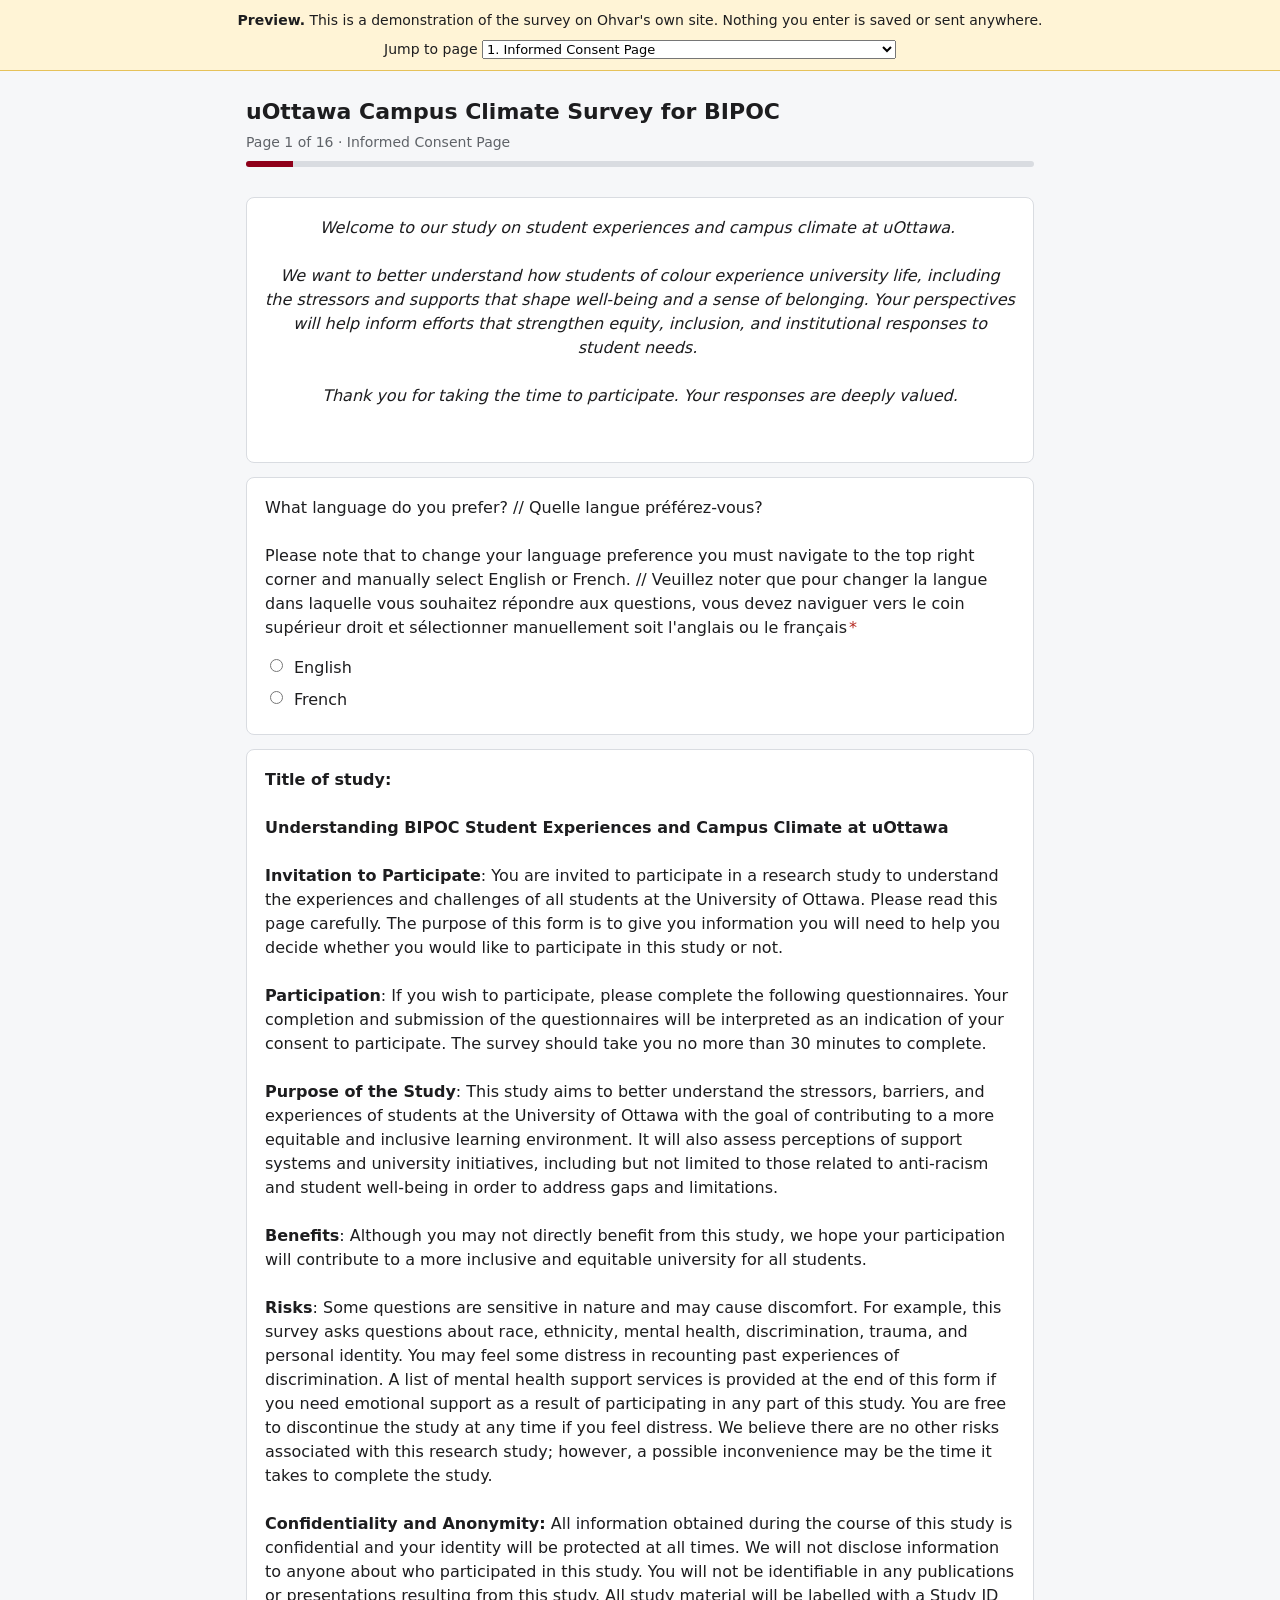
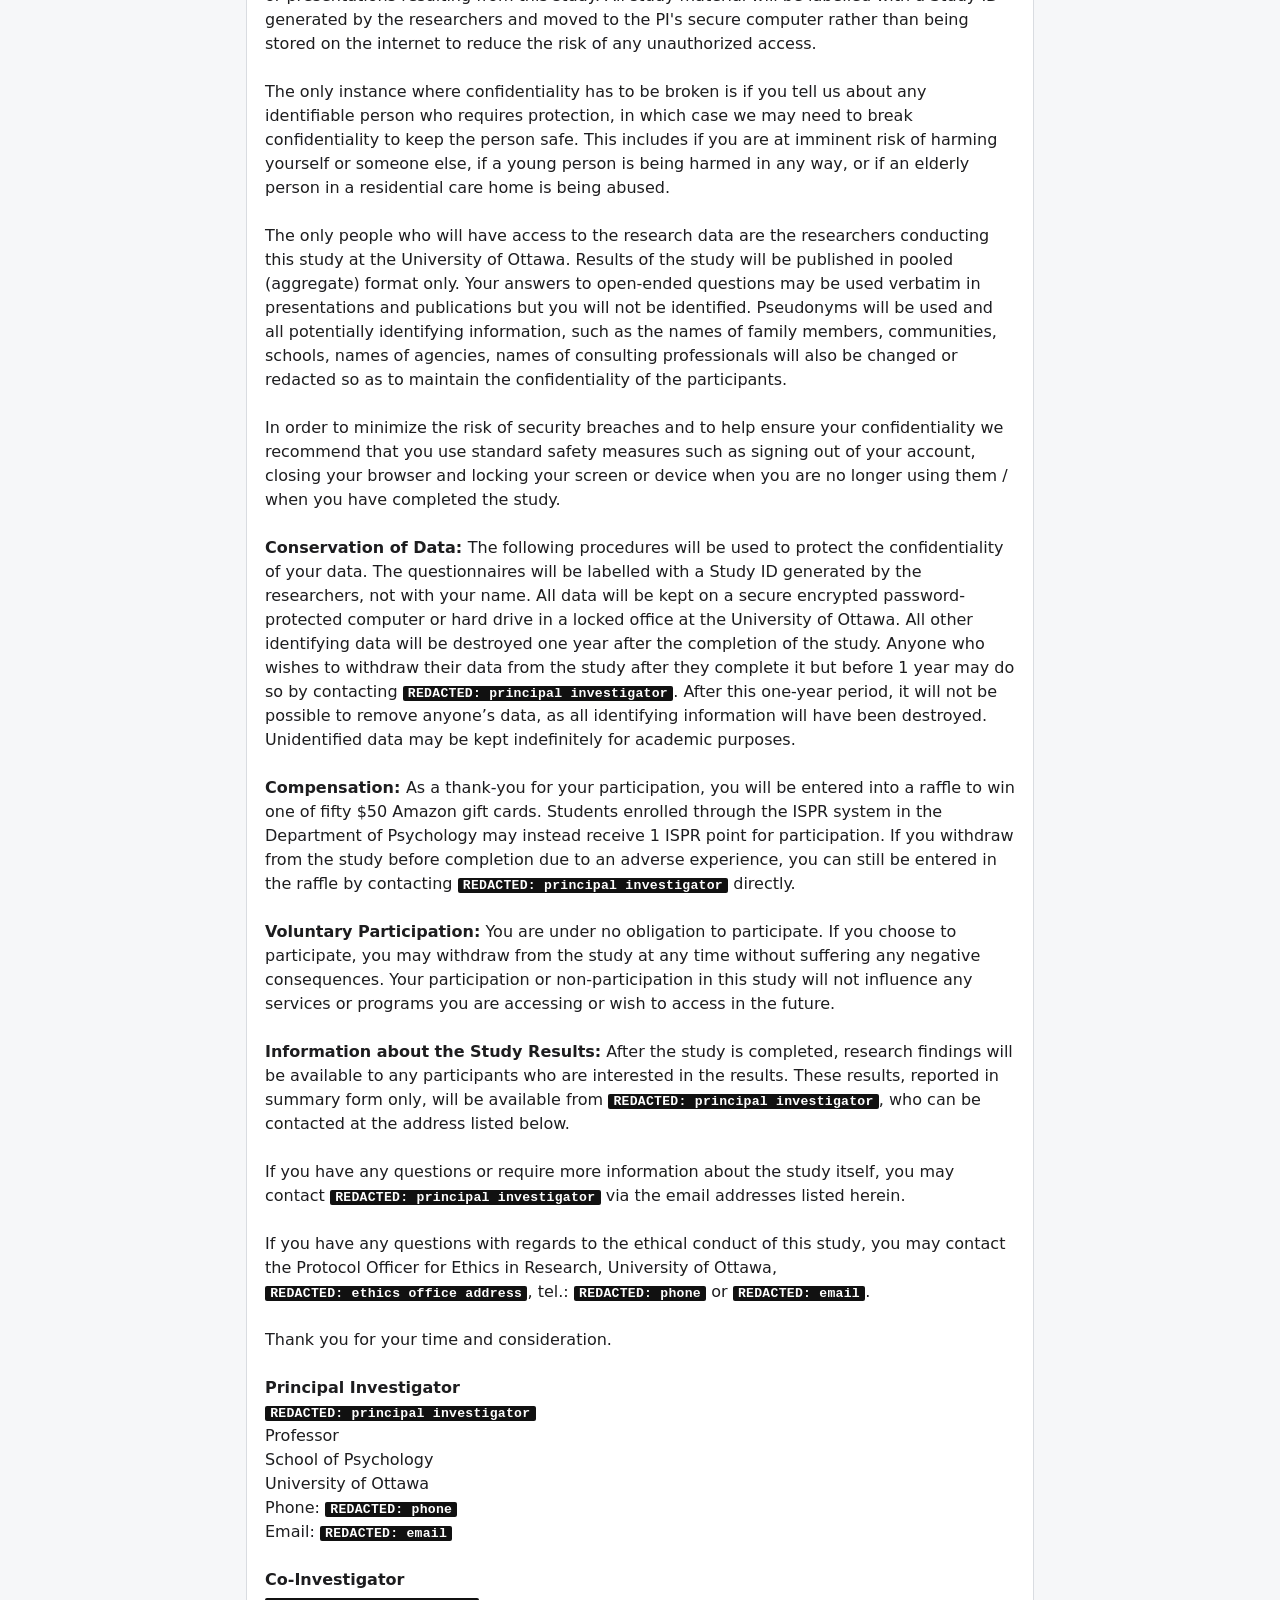
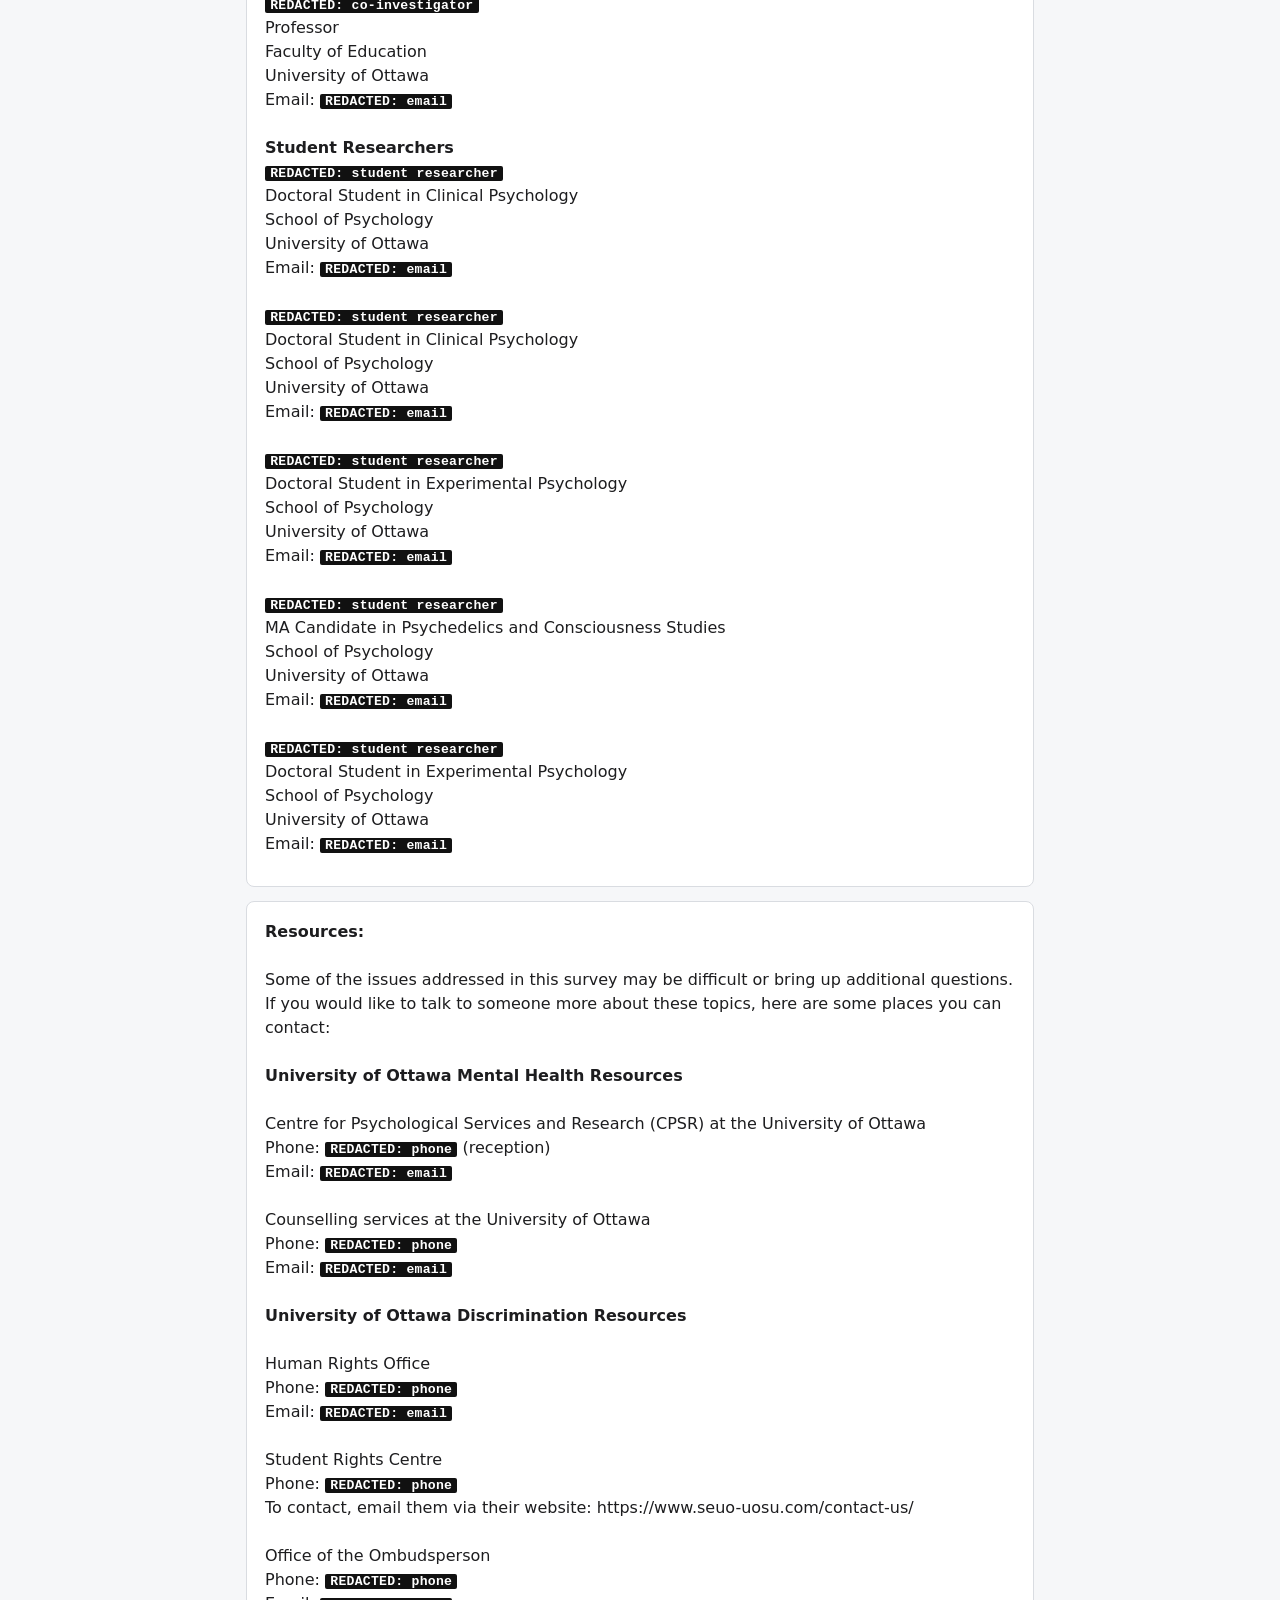
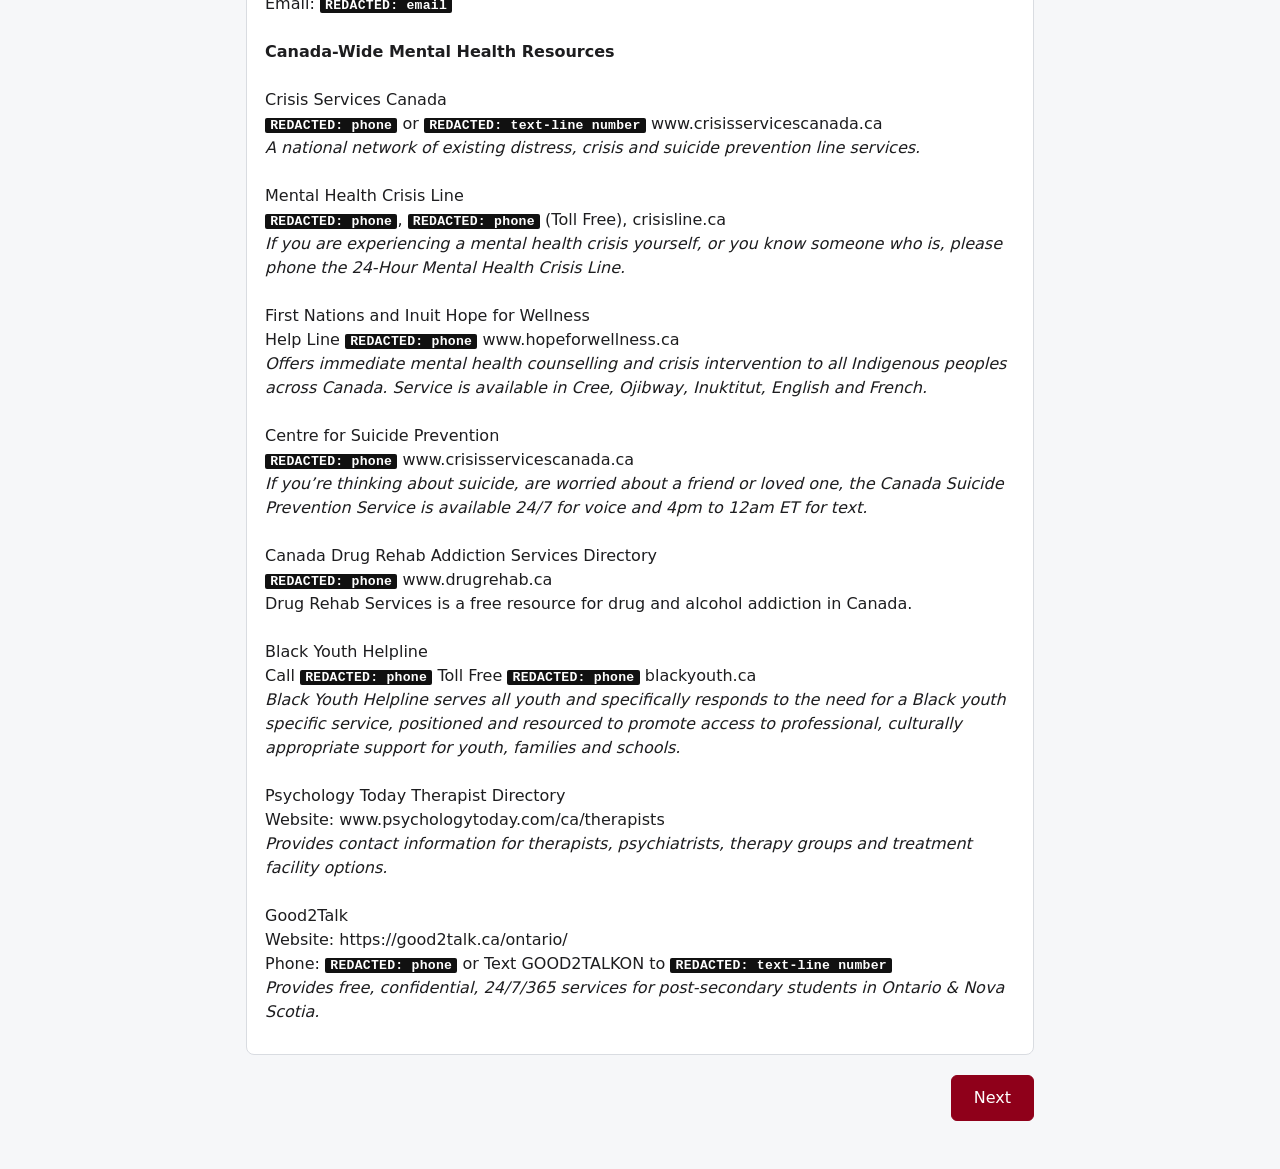
==== commit c1bca2d3: "Deploy site from ohvar/web@e52c94b (staging) Source commit: e52c94b91d30cf6aa75e0e93c2b7bda02e66c7e2" ====
--- a/survey-preview/index.html
+++ b/survey-preview/index.html
@@ -58,7 +58,7 @@
   <div class="bar"><div id="bar"></div></div>
 </header>
 <main id="main"></main>
-<script id="survey-data" type="application/json">{"title": "UPDATED - uOttawa Campus Climate Survey for BIPOC - Randomized", "blocks": [{"block_id": "BL_1THloyd3mCihuSy", "name": "Informed Consent Page", "pages": [{"questions": [{"question_id": "QID3", "export_tag": "Q3", "question_type": "DB", "selector": "TB", "sub_selector": null, "text": {"html": "<div style=\"text-align: center;\"><em>Welcome to our study on student experiences and campus climate at uOttawa.&nbsp;<br />\n<br />\nWe want to better understand how students of colour experience university life, including the stressors and supports that shape well-being and a sense of belonging. Your perspectives will help inform efforts that strengthen equity, inclusion, and institutional responses to student needs.&nbsp;<br />\n<br />\nThank you for taking the time to participate. Your responses are deeply valued.<\/em><br />\n&nbsp;<\/div>", "plain": "Welcome to our study on student experiences and campus climate at uOttawa.\n\nWe want to better understand how students of colour experience university life, including the stressors and supports that shape well-being and a sense of belonging. Your perspectives will help inform efforts that strengthen equity, inclusion, and institutional responses to student needs.\n\nThank you for taking the time to participate. Your responses are deeply valued."}, "is_required": false, "has_french_text": true, "choices": [], "scale_points": [], "side_by_side_columns": [], "number_validation": null, "requires_email_address": false, "slider": null}, {"question_id": "QID4", "export_tag": "Q4", "question_type": "MC", "selector": "SAVR", "sub_selector": "TX", "text": {"html": "<span style=\"font-size:16px;\">What language do you prefer? // Quelle langue pr&eacute;f&eacute;rez-vous?<\/span><br />\n<br />\nPlease note that to change your language preference you must navigate to the top right corner and manually select English or French. // Veuillez noter que pour changer la langue dans laquelle vous souhaitez r&eacute;pondre aux questions, vous devez naviguer vers le coin sup&eacute;rieur droit et s&eacute;lectionner manuellement soit l&#39;anglais ou le fran&ccedil;ais", "plain": "What language do you prefer? // Quelle langue préférez-vous?\n\nPlease note that to change your language preference you must navigate to the top right corner and manually select English or French. // Veuillez noter que pour changer la langue dans laquelle vous souhaitez répondre aux questions, vous devez naviguer vers le coin supérieur droit et sélectionner manuellement soit l'anglais ou le français"}, "is_required": true, "has_french_text": true, "choices": [{"choice_id": "1", "text": {"html": "English", "plain": "English"}, "has_text_entry": false, "text_entry_validation": null}, {"choice_id": "2", "text": {"html": "French", "plain": "French"}, "has_text_entry": false, "text_entry_validation": null}], "scale_points": [], "side_by_side_columns": [], "number_validation": null, "requires_email_address": false, "slider": null}, {"question_id": "QID5", "export_tag": "Q5", "question_type": "DB", "selector": "TB", "sub_selector": null, "text": {"html": "<div style=\"text-align: left;\"><strong>Title of study:<\/strong><\/div><div style=\"text-align: left;\"><br><\/div><div style=\"text-align: left;\"><b>Understanding BIPOC Student Experiences and Campus Climate at uOttawa<\/b><br>\n<br>\n<strong><\/strong><\/div><b>Invitation to Participate<\/b>: You are invited to participate in a research study to understand the experiences and challenges of all students at the University of Ottawa. Please read this page carefully. The purpose of this form is to give you information you will need to help you decide whether you would like to participate in this study or not.<br><br><b>Participation<\/b>: If you wish to participate, please complete the following questionnaires. Your completion and submission of the questionnaires will be interpreted as an indication of your consent to participate. The survey should take you no more than 30 minutes to complete.<br><br><b>Purpose of the Study<\/b>: This study aims to better understand the stressors, barriers, and experiences of students at the University of Ottawa with the goal of contributing to a more equitable and inclusive learning environment. It will also assess perceptions of support systems and university initiatives, including but not limited to those related to anti-racism and student well-being in order to address gaps and limitations.<br><br><b>Benefits<\/b>: Although you may not directly benefit from this study, we hope your participation will contribute to a more inclusive and equitable university for all students.<br><br><b>Risks<\/b>: Some questions are sensitive in nature and may cause discomfort. For example, this survey asks questions about race, ethnicity, mental health, discrimination, trauma, and personal identity. You may feel some distress in recounting past experiences of discrimination. A list of mental health support services is provided at the end of this form if you need emotional support as a result of participating in any part of this study. You are free to discontinue the study at any time if you feel distress. We believe there are no other risks associated with this research study; however, a possible inconvenience may be the time it takes to complete the study.\n<div style=\"text-align: left;\"><br>\n<strong>Confidentiality and Anonymity:<\/strong> All information obtained during the course of this study is confidential and your identity will be protected at all times. We will not disclose information to anyone about who participated in this study. You will not be identifiable in any publications or presentations resulting from this study. All study material will be labelled with a Study ID generated by the researchers and moved to the PI's secure computer rather than being stored on the internet to reduce the risk of any unauthorized access.<br>\n<br>\nThe only instance where confidentiality has to be broken is if you tell us about any identifiable person who requires protection, in which case we may need to break confidentiality to keep the person safe. This includes if you are at imminent risk of harming yourself or someone else, if a young person is being harmed in any way, or if an elderly person in a residential care home is being abused.<br>\n<br>\nThe only people who will have access to the research data are the researchers conducting this study at the University of Ottawa. Results of the study will be published in pooled (aggregate) format only. Your answers to open-ended questions may be used verbatim in presentations and publications but you will not be identified. Pseudonyms will be used and all potentially identifying information, such as the names of family members, communities, schools, names of agencies, names of consulting professionals will also be changed or redacted so as to maintain the confidentiality of the participants.<br>\n<br>\nIn order to minimize the risk of security breaches and to help ensure your confidentiality we recommend that you use standard safety measures such as signing out of your account, closing your browser and locking your screen or device when you are no longer using them / when you have completed the study.<br>\n<br>\n<strong>Conservation of Data: <\/strong>The following procedures will be used to protect the confidentiality of your data. The questionnaires will be labelled with a Study ID generated by the researchers, not with your name. All data will be kept on a secure encrypted password-protected computer or hard drive in a locked office at the University of Ottawa. All other identifying data will be destroyed one year after the completion of the study. Anyone who wishes to withdraw their data from the study after they complete it but before 1 year may do so by contacting Dr. Williams. After this one-year period, it will not be possible to remove anyone’s data, as all identifying information will have been destroyed. Unidentified data may be kept indefinitely for academic purposes.<br>\n<br>\n<strong>Compensation: <\/strong>As a thank-you for your participation, you will be entered into a raffle to win one of fifty $50 Amazon gift cards. Students enrolled through the ISPR system in the Department of Psychology may instead receive 1 ISPR point for participation. If you withdraw from the study before completion due to an adverse experience, you can still be entered in the raffle by contacting Dr. Williams directly.<br>\n<br>\n<strong>Voluntary Participation:<\/strong> You are under no obligation to participate. If you choose to participate, you may withdraw from the study at any time without suffering any negative consequences. Your participation or non-participation in this study will not influence any services or programs you are accessing or wish to access in the future.<br>\n<br>\n<strong>Information about the Study Results:<\/strong> After the study is completed, research findings will be available to any participants who are interested in the results. These results, reported in summary form only, will be available from Dr. Williams, who can be contacted at the address listed below.<\/div><div style=\"text-align: left;\"><br><\/div><div style=\"text-align: left;\">If you have any questions or require more information about the study itself, you may contact Dr. Williams via the email addresses listed herein.&nbsp;<\/div><div style=\"text-align: left;\"><br><\/div><div style=\"text-align: left;\"> If you have any questions with regards to the ethical conduct of this study, you may contact the Protocol Officer for Ethics in Research, University of Ottawa, Tabaret Hall, 550 Cumberland Street, Room 154, Ottawa, ON K1N 6N5, tel.: 613-562-5800 ext. 5387 or ethics@uottawa.ca.\n<br><br>\nThank you for your time and consideration.<br>\n<br>\n<strong>Principal Investigator<\/strong><br>\nDr. Monnica Williams<br>\nProfessor<br>\nSchool of Psychology<br>\nUniversity of Ottawa<br>\nPhone: (343) 961-1290<br>\nEmail: monnica.williams@uottawa.ca<br>\n<br>\n<strong>Co-Investigator<\/strong><br>\nDr. Awad Ibrahim<br>\nProfessor<br>\nFaculty of Education<br>\nUniversity of Ottawa<br>\nEmail:&nbsp;aibrahim@uOttawa.ca<br>\n<br>\n<strong>Student Researchers<\/strong><\/div><div style=\"text-align: left;\"><\/div><div style=\"text-align: left;\">Larbi Benallal<br>Doctoral Student in Clinical Psychology<br>School of Psychology<\/div><div style=\"text-align: left;\">University of Ottawa<\/div><div style=\"text-align: left;\"><\/div><div style=\"text-align: left;\"><\/div><div style=\"text-align: left;\">Email: lbena074@uottawa.ca<\/div><div style=\"text-align: left;\"><br><\/div><div style=\"text-align: left;\">Cheiyenne Fontanilla<br>Doctoral Student in Clinical Psychology<\/div><div style=\"text-align: left;\">School of Psychology<\/div><div style=\"text-align: left;\">University of Ottawa<\/div><div style=\"text-align: left;\">Email: cfont082@uottawa.ca<\/div><div style=\"text-align: left;\"><br><\/div><div style=\"text-align: left;\">\nHesam Farahani<br>Doctoral Student in Experimental Psychology<br>\nSchool of Psychology<br>\nUniversity of Ottawa<br>\nEmail: hfarahan@uottawa.ca<br>\n<br>\nNaomi Faber<\/div><div style=\"text-align: left;\">MA Candidate in Psychedelics and Consciousness Studies<\/div><div style=\"text-align: left;\">School of Psychology<\/div><div style=\"text-align: left;\"><\/div><div style=\"text-align: left;\">University of Ottawa<\/div><div style=\"text-align: left;\">Email: nfabe006@uottawa.ca\n<\/div><div style=\"text-align: left;\"><br><\/div><div style=\"text-align: left;\">Christal Valcin<\/div><div style=\"text-align: left;\">Doctoral Student in Experimental Psychology<\/div><div style=\"text-align: left;\">School of Psychology<\/div><div style=\"text-align: left;\">University of Ottawa<\/div><div style=\"text-align: left;\">Email: cvalc056@uottawa.ca<\/div>", "plain": "Title of study:\n\nUnderstanding BIPOC Student Experiences and Campus Climate at uOttawa\n\nInvitation to Participate: You are invited to participate in a research study to understand the experiences and challenges of all students at the University of Ottawa. Please read this page carefully. The purpose of this form is to give you information you will need to help you decide whether you would like to participate in this study or not.\n\nParticipation: If you wish to participate, please complete the following questionnaires. Your completion and submission of the questionnaires will be interpreted as an indication of your consent to participate. The survey should take you no more than 30 minutes to complete.\n\nPurpose of the Study: This study aims to better understand the stressors, barriers, and experiences of students at the University of Ottawa with the goal of contributing to a more equitable and inclusive learning environment. It will also assess perceptions of support systems and university initiatives, including but not limited to those related to anti-racism and student well-being in order to address gaps and limitations.\n\nBenefits: Although you may not directly benefit from this study, we hope your participation will contribute to a more inclusive and equitable university for all students.\n\nRisks: Some questions are sensitive in nature and may cause discomfort. For example, this survey asks questions about race, ethnicity, mental health, discrimination, trauma, and personal identity. You may feel some distress in recounting past experiences of discrimination. A list of mental health support services is provided at the end of this form if you need emotional support as a result of participating in any part of this study. You are free to discontinue the study at any time if you feel distress. We believe there are no other risks associated with this research study; however, a possible inconvenience may be the time it takes to complete the study.\n\nConfidentiality and Anonymity: All information obtained during the course of this study is confidential and your identity will be protected at all times. We will not disclose information to anyone about who participated in this study. You will not be identifiable in any publications or presentations resulting from this study. All study material will be labelled with a Study ID generated by the researchers and moved to the PI's secure computer rather than being stored on the internet to reduce the risk of any unauthorized access.\n\nThe only instance where confidentiality has to be broken is if you tell us about any identifiable person who requires protection, in which case we may need to break confidentiality to keep the person safe. This includes if you are at imminent risk of harming yourself or someone else, if a young person is being harmed in any way, or if an elderly person in a residential care home is being abused.\n\nThe only people who will have access to the research data are the researchers conducting this study at the University of Ottawa. Results of the study will be published in pooled (aggregate) format only. Your answers to open-ended questions may be used verbatim in presentations and publications but you will not be identified. Pseudonyms will be used and all potentially identifying information, such as the names of family members, communities, schools, names of agencies, names of consulting professionals will also be changed or redacted so as to maintain the confidentiality of the participants.\n\nIn order to minimize the risk of security breaches and to help ensure your confidentiality we recommend that you use standard safety measures such as signing out of your account, closing your browser and locking your screen or device when you are no longer using them / when you have completed the study.\n\nConservation of Data: The following procedures will be used to protect the confidentiality of your data. The questionnaires will be labelled with a Study ID generated by the researchers, not with your name. All data will be kept on a secure encrypted password-protected computer or hard drive in a locked office at the University of Ottawa. All other identifying data will be destroyed one year after the completion of the study. Anyone who wishes to withdraw their data from the study after they complete it but before 1 year may do so by contacting Dr. Williams. After this one-year period, it will not be possible to remove anyone’s data, as all identifying information will have been destroyed. Unidentified data may be kept indefinitely for academic purposes.\n\nCompensation: As a thank-you for your participation, you will be entered into a raffle to win one of fifty $50 Amazon gift cards. Students enrolled through the ISPR system in the Department of Psychology may instead receive 1 ISPR point for participation. If you withdraw from the study before completion due to an adverse experience, you can still be entered in the raffle by contacting Dr. Williams directly.\n\nVoluntary Participation: You are under no obligation to participate. If you choose to participate, you may withdraw from the study at any time without suffering any negative consequences. Your participation or non-participation in this study will not influence any services or programs you are accessing or wish to access in the future.\n\nInformation about the Study Results: After the study is completed, research findings will be available to any participants who are interested in the results. These results, reported in summary form only, will be available from Dr. Williams, who can be contacted at the address listed below.\n\nIf you have any questions or require more information about the study itself, you may contact Dr. Williams via the email addresses listed herein.\n\nIf you have any questions with regards to the ethical conduct of this study, you may contact the Protocol Officer for Ethics in Research, University of Ottawa, Tabaret Hall, 550 Cumberland Street, Room 154, Ottawa, ON K1N 6N5, tel.: 613-562-5800 ext. 5387 or ethics@uottawa.ca.\n\nThank you for your time and consideration.\n\nPrincipal Investigator\nDr. Monnica Williams\nProfessor\nSchool of Psychology\nUniversity of Ottawa\nPhone: (343) 961-1290\nEmail: monnica.williams@uottawa.ca\n\nCo-Investigator\nDr. Awad Ibrahim\nProfessor\nFaculty of Education\nUniversity of Ottawa\nEmail: aibrahim@uOttawa.ca\n\nStudent Researchers\n\nLarbi Benallal\nDoctoral Student in Clinical Psychology\nSchool of Psychology\n\nUniversity of Ottawa\n\nEmail: lbena074@uottawa.ca\n\nCheiyenne Fontanilla\nDoctoral Student in Clinical Psychology\n\nSchool of Psychology\n\nUniversity of Ottawa\n\nEmail: cfont082@uottawa.ca\n\nHesam Farahani\nDoctoral Student in Experimental Psychology\nSchool of Psychology\nUniversity of Ottawa\nEmail: hfarahan@uottawa.ca\n\nNaomi Faber\n\nMA Candidate in Psychedelics and Consciousness Studies\n\nSchool of Psychology\n\nUniversity of Ottawa\n\nEmail: nfabe006@uottawa.ca\n\nChristal Valcin\n\nDoctoral Student in Experimental Psychology\n\nSchool of Psychology\n\nUniversity of Ottawa\n\nEmail: cvalc056@uottawa.ca"}, "is_required": false, "has_french_text": true, "choices": [], "scale_points": [], "side_by_side_columns": [], "number_validation": null, "requires_email_address": false, "slider": null}, {"question_id": "QID6", "export_tag": "Q6", "question_type": "DB", "selector": "TB", "sub_selector": null, "text": {"html": "<strong>Resources:<\/strong><br>\n<br>\nSome of the issues addressed in this survey may be difficult or bring up additional questions. If you would like to talk to someone more about these topics, here are some places you can contact:<br>\n<br>\n<strong>University of Ottawa Mental Health Resources<\/strong><br>\n<br>\nCentre for Psychological Services and Research (CPSR) at the University of Ottawa<br>\nPhone: 613-562-5289 (reception)<br>\nEmail: cpsr@uOttawa.ca<br>\n<br>\nCounselling services at the University of Ottawa<br>\nPhone: 613-562-5200<br>\nEmail: couns@uOttawa.ca<br>\n<br>\n<strong>University of Ottawa Discrimination Resources<\/strong><br>\n<br>\nHuman Rights Office<br>\nPhone: 613-562-5222<br>\nEmail: respect@uottawa.ca<br>\n<br>\nStudent Rights Centre<br>\nPhone: 613-783-1380 ext. 101 or 102<br>\nTo contact, email them via their website: https://www.seuo-uosu.com/contact-us/<br>\n<br>\nOffice of the Ombudsperson<br>\nPhone: 613-562-5342<br>\nEmail: ombudsperson@uottawa.ca<br>\n<br>\n<strong>Canada-Wide Mental Health Resources<\/strong><br>\n<br>\nCrisis Services Canada<br>\n1-833-456-4566 or text 45645 www.crisisservicescanada.ca<br>\n<em>A national network of existing distress, crisis and suicide prevention line services.<\/em><br>\n<br>\nMental Health Crisis Line<br>\n613-722-6914, 1-866-996-0991 (Toll Free), crisisline.ca<br>\n<em>If you are experiencing a mental health crisis yourself, or you know someone who is, please phone the 24-Hour Mental Health Crisis Line.<\/em><br>\n<br>\nFirst Nations and Inuit Hope for Wellness<br>\nHelp Line 1‑855‑242-3310 www.hopeforwellness.ca<br>\n<em>Offers immediate mental health counselling and crisis intervention to all Indigenous peoples across Canada. Service is available in Cree, Ojibway, Inuktitut, English and French.<\/em><br>\n<br>\nCentre for Suicide Prevention<br>\n1-833-456-4566 www.crisisservicescanada.ca<br>\n<em>If you’re thinking about suicide, are worried about a friend or loved one, the Canada Suicide Prevention Service is available 24/7 for voice and 4pm to 12am ET for text.<\/em><br>\n<br>\nCanada Drug Rehab Addiction Services Directory<br>\n1-877-746-1963 www.drugrehab.ca<br>\nDrug Rehab Services is a free resource for drug and alcohol addiction in Canada.<br>\n<br>\nBlack Youth Helpline<br>\nCall 416-285-9944 Toll Free 1-833-294-8650 blackyouth.ca<br>\n<em>Black Youth Helpline serves all youth and specifically responds to the need for a Black youth specific service, positioned and resourced to promote access to professional, culturally appropriate support for youth, families and schools.<\/em><br>\n<br>\nPsychology Today Therapist Directory<br>\nWebsite: www.psychologytoday.com/ca/therapists<br>\n<em>Provides contact information for therapists, psychiatrists, therapy groups and treatment facility options.<\/em><br>\n<br>\nGood2Talk<br>\nWebsite: https://good2talk.ca/ontario/<br>\nPhone: 1-866-925-5454 or Text GOOD2TALKON to 686868<br>\n<em>Provides free, confidential, 24/7/365 services for post-secondary students in Ontario &amp; Nova Scotia.<\/em>", "plain": "Resources:\n\nSome of the issues addressed in this survey may be difficult or bring up additional questions. If you would like to talk to someone more about these topics, here are some places you can contact:\n\nUniversity of Ottawa Mental Health Resources\n\nCentre for Psychological Services and Research (CPSR) at the University of Ottawa\nPhone: 613-562-5289 (reception)\nEmail: cpsr@uOttawa.ca\n\nCounselling services at the University of Ottawa\nPhone: 613-562-5200\nEmail: couns@uOttawa.ca\n\nUniversity of Ottawa Discrimination Resources\n\nHuman Rights Office\nPhone: 613-562-5222\nEmail: respect@uottawa.ca\n\nStudent Rights Centre\nPhone: 613-783-1380 ext. 101 or 102\nTo contact, email them via their website: https://www.seuo-uosu.com/contact-us/\n\nOffice of the Ombudsperson\nPhone: 613-562-5342\nEmail: ombudsperson@uottawa.ca\n\nCanada-Wide Mental Health Resources\n\nCrisis Services Canada\n1-833-456-4566 or text 45645 www.crisisservicescanada.ca\nA national network of existing distress, crisis and suicide prevention line services.\n\nMental Health Crisis Line\n613-722-6914, 1-866-996-0991 (Toll Free), crisisline.ca\nIf you are experiencing a mental health crisis yourself, or you know someone who is, please phone the 24-Hour Mental Health Crisis Line.\n\nFirst Nations and Inuit Hope for Wellness\nHelp Line 1‑855‑242-3310 www.hopeforwellness.ca\nOffers immediate mental health counselling and crisis intervention to all Indigenous peoples across Canada. Service is available in Cree, Ojibway, Inuktitut, English and French.\n\nCentre for Suicide Prevention\n1-833-456-4566 www.crisisservicescanada.ca\nIf you’re thinking about suicide, are worried about a friend or loved one, the Canada Suicide Prevention Service is available 24/7 for voice and 4pm to 12am ET for text.\n\nCanada Drug Rehab Addiction Services Directory\n1-877-746-1963 www.drugrehab.ca\nDrug Rehab Services is a free resource for drug and alcohol addiction in Canada.\n\nBlack Youth Helpline\nCall 416-285-9944 Toll Free 1-833-294-8650 blackyouth.ca\nBlack Youth Helpline serves all youth and specifically responds to the need for a Black youth specific service, positioned and resourced to promote access to professional, culturally appropriate support for youth, families and schools.\n\nPsychology Today Therapist Directory\nWebsite: www.psychologytoday.com/ca/therapists\nProvides contact information for therapists, psychiatrists, therapy groups and treatment facility options.\n\nGood2Talk\nWebsite: https://good2talk.ca/ontario/\nPhone: 1-866-925-5454 or Text GOOD2TALKON to 686868\nProvides free, confidential, 24/7/365 services for post-secondary students in Ontario & Nova Scotia."}, "is_required": false, "has_french_text": true, "choices": [], "scale_points": [], "side_by_side_columns": [], "number_validation": null, "requires_email_address": false, "slider": null}]}]}, {"block_id": "BL_aY7L7OEgToIyoIe", "name": "Demographics Questionnaire", "pages": [{"questions": [{"question_id": "QID2", "export_tag": "Q1.", "question_type": "DB", "selector": "TB", "sub_selector": null, "text": {"html": "<strong>We want to be able to best understand the students we serve, and the following questions help us get a better sense of who you are. We know that many of these categories may not fully capture the complexities of your individual experience. You will have more opportunities to elaborate on these.<\/strong>", "plain": "We want to be able to best understand the students we serve, and the following questions help us get a better sense of who you are. We know that many of these categories may not fully capture the complexities of your individual experience. You will have more opportunities to elaborate on these."}, "is_required": false, "has_french_text": true, "choices": [], "scale_points": [], "side_by_side_columns": [], "number_validation": null, "requires_email_address": false, "slider": null}, {"question_id": "QID12", "export_tag": "Q2.", "question_type": "TE", "selector": "SL", "sub_selector": null, "text": {"html": "2. What is your current age? (Numbers only)", "plain": "2. What is your current age? (Numbers only)"}, "is_required": true, "has_french_text": true, "choices": [], "scale_points": [], "side_by_side_columns": [], "number_validation": {"minimum": 15, "maximum": 65, "decimal_places": null}, "requires_email_address": false, "slider": null}, {"question_id": "QID15", "export_tag": "Q3.", "question_type": "MC", "selector": "MAVR", "sub_selector": "TX", "text": {"html": "3. What is your gender identity? (check all that apply)", "plain": "3. What is your gender identity? (check all that apply)"}, "is_required": true, "has_french_text": true, "choices": [{"choice_id": "1", "text": {"html": "Man", "plain": "Man"}, "has_text_entry": false, "text_entry_validation": null}, {"choice_id": "2", "text": {"html": "Woman", "plain": "Woman"}, "has_text_entry": false, "text_entry_validation": null}, {"choice_id": "3", "text": {"html": "Nonbinary, gender fluid or gender queer", "plain": "Nonbinary, gender fluid or gender queer"}, "has_text_entry": false, "text_entry_validation": null}, {"choice_id": "4", "text": {"html": "Transgender", "plain": "Transgender"}, "has_text_entry": false, "text_entry_validation": null}, {"choice_id": "5", "text": {"html": "Not listed (please specify, if you choose)", "plain": "Not listed (please specify, if you choose)"}, "has_text_entry": true, "text_entry_validation": null}], "scale_points": [], "side_by_side_columns": [], "number_validation": null, "requires_email_address": false, "slider": null}, {"question_id": "QID16", "export_tag": "Q4.", "question_type": "MC", "selector": "MAVR", "sub_selector": "TX", "text": {"html": "4. What is your sexual orientation?", "plain": "4. What is your sexual orientation?"}, "is_required": true, "has_french_text": true, "choices": [{"choice_id": "1", "text": {"html": "No Label (sexually open)", "plain": "No Label (sexually open)"}, "has_text_entry": false, "text_entry_validation": null}, {"choice_id": "2", "text": {"html": "Questioning", "plain": "Questioning"}, "has_text_entry": false, "text_entry_validation": null}, {"choice_id": "3", "text": {"html": "Queer", "plain": "Queer"}, "has_text_entry": false, "text_entry_validation": null}, {"choice_id": "4", "text": {"html": "Bisexual", "plain": "Bisexual"}, "has_text_entry": false, "text_entry_validation": null}, {"choice_id": "5", "text": {"html": "Gay", "plain": "Gay"}, "has_text_entry": false, "text_entry_validation": null}, {"choice_id": "6", "text": {"html": "Lesbian", "plain": "Lesbian"}, "has_text_entry": false, "text_entry_validation": null}, {"choice_id": "7", "text": {"html": "Heterosexual/Straight", "plain": "Heterosexual/Straight"}, "has_text_entry": false, "text_entry_validation": null}, {"choice_id": "8", "text": {"html": "Asexual", "plain": "Asexual"}, "has_text_entry": false, "text_entry_validation": null}, {"choice_id": "9", "text": {"html": "Not listed (please specify, if you choose)", "plain": "Not listed (please specify, if you choose)"}, "has_text_entry": true, "text_entry_validation": null}], "scale_points": [], "side_by_side_columns": [], "number_validation": null, "requires_email_address": false, "slider": null}, {"question_id": "QID18", "export_tag": "Q5", "question_type": "MC", "selector": "SAVR", "sub_selector": "TX", "text": {"html": "5. What religion or spiritual practice (if any) do you identify with at present?", "plain": "5. What religion or spiritual practice (if any) do you identify with at present?"}, "is_required": true, "has_french_text": true, "choices": [{"choice_id": "1", "text": {"html": "Christian", "plain": "Christian"}, "has_text_entry": false, "text_entry_validation": null}, {"choice_id": "2", "text": {"html": "Hindu", "plain": "Hindu"}, "has_text_entry": false, "text_entry_validation": null}, {"choice_id": "3", "text": {"html": "Jewish", "plain": "Jewish"}, "has_text_entry": false, "text_entry_validation": null}, {"choice_id": "4", "text": {"html": "Muslim", "plain": "Muslim"}, "has_text_entry": false, "text_entry_validation": null}, {"choice_id": "5", "text": {"html": "Agnostic", "plain": "Agnostic"}, "has_text_entry": false, "text_entry_validation": null}, {"choice_id": "6", "text": {"html": "None", "plain": "None"}, "has_text_entry": false, "text_entry_validation": null}, {"choice_id": "7", "text": {"html": "Other (please write in):", "plain": "Other (please write in):"}, "has_text_entry": true, "text_entry_validation": null}], "scale_points": [], "side_by_side_columns": [], "number_validation": null, "requires_email_address": false, "slider": null}, {"question_id": "QID20", "export_tag": "Q6", "question_type": "MC", "selector": "SAVR", "sub_selector": "TX", "text": {"html": "6. Are you currently a:", "plain": "6. Are you currently a:"}, "is_required": true, "has_french_text": true, "choices": [{"choice_id": "1", "text": {"html": "Part-time student", "plain": "Part-time student"}, "has_text_entry": false, "text_entry_validation": null}, {"choice_id": "2", "text": {"html": "Full-time student", "plain": "Full-time student"}, "has_text_entry": false, "text_entry_validation": null}, {"choice_id": "3", "text": {"html": "Not a student", "plain": "Not a student"}, "has_text_entry": false, "text_entry_validation": null}], "scale_points": [], "side_by_side_columns": [], "number_validation": null, "requires_email_address": false, "slider": null}]}, {"questions": [{"question_id": "QID26", "export_tag": "Q7", "question_type": "MC", "selector": "SAVR", "sub_selector": "TX", "text": {"html": "7. Currently, how would you describe the financial situation of  you and your family?", "plain": "7. Currently, how would you describe the financial situation of you and your family?"}, "is_required": true, "has_french_text": true, "choices": [{"choice_id": "1", "text": {"html": "Routinely unable to purchase sufficient food or other basic necessities", "plain": "Routinely unable to purchase sufficient food or other basic necessities"}, "has_text_entry": false, "text_entry_validation": null}, {"choice_id": "2", "text": {"html": "Occasionally unable to purchase sufficient food or other basic necessities", "plain": "Occasionally unable to purchase sufficient food or other basic necessities"}, "has_text_entry": false, "text_entry_validation": null}, {"choice_id": "3", "text": {"html": "Have enough money for the necessities", "plain": "Have enough money for the necessities"}, "has_text_entry": false, "text_entry_validation": null}, {"choice_id": "4", "text": {"html": "Have more than enough money for necessities and some luxuries", "plain": "Have more than enough money for necessities and some luxuries"}, "has_text_entry": false, "text_entry_validation": null}], "scale_points": [], "side_by_side_columns": [], "number_validation": null, "requires_email_address": false, "slider": null}, {"question_id": "QID27", "export_tag": "Q8", "question_type": "MC", "selector": "MAVR", "sub_selector": "TX", "text": {"html": "8. What languages do you currently speak (check all that apply)?", "plain": "8. What languages do you currently speak (check all that apply)?"}, "is_required": true, "has_french_text": true, "choices": [{"choice_id": "1", "text": {"html": "English", "plain": "English"}, "has_text_entry": false, "text_entry_validation": null}, {"choice_id": "2", "text": {"html": "French", "plain": "French"}, "has_text_entry": false, "text_entry_validation": null}, {"choice_id": "3", "text": {"html": "Other (please specify):", "plain": "Other (please specify):"}, "has_text_entry": true, "text_entry_validation": null}], "scale_points": [], "side_by_side_columns": [], "number_validation": null, "requires_email_address": false, "slider": null}, {"question_id": "QID202", "export_tag": "Q9", "question_type": "MC", "selector": "SAVR", "sub_selector": "TX", "text": {"html": "9. Are you an international student?", "plain": "9. Are you an international student?"}, "is_required": false, "has_french_text": false, "choices": [{"choice_id": "1", "text": {"html": "Yes", "plain": "Yes"}, "has_text_entry": false, "text_entry_validation": null}, {"choice_id": "2", "text": {"html": "No", "plain": "No"}, "has_text_entry": false, "text_entry_validation": null}, {"choice_id": "3", "text": {"html": "Other (please specify):", "plain": "Other (please specify):"}, "has_text_entry": true, "text_entry_validation": null}], "scale_points": [], "side_by_side_columns": [], "number_validation": null, "requires_email_address": false, "slider": null}]}, {"questions": [{"question_id": "QID31", "export_tag": "", "question_type": "DB", "selector": "TB", "sub_selector": null, "text": {"html": "<strong>Racial and Ethnic Background:<\/strong><br />\n<br />\nWe would like to get a complete picture of your racial and ethnic background to best serve you and ensure we are meeting our organizational goals of inclusivity. Because this information can be complex, we are going to ask you several questions about your race and ethnicity to get the most complete picture possible.", "plain": "Racial and Ethnic Background:\n\nWe would like to get a complete picture of your racial and ethnic background to best serve you and ensure we are meeting our organizational goals of inclusivity. Because this information can be complex, we are going to ask you several questions about your race and ethnicity to get the most complete picture possible."}, "is_required": false, "has_french_text": true, "choices": [], "scale_points": [], "side_by_side_columns": [], "number_validation": null, "requires_email_address": false, "slider": null}, {"question_id": "QID32", "export_tag": "Q10", "question_type": "MC", "selector": "SAVR", "sub_selector": "TX", "text": {"html": "10. Racial categories are based on physical appearance (skin colour and certain facial and bodily features) and presumed ancestry. These groupings have social meanings that affect how people see themselves and how they are seen and treated by others. Race is not the same as ethnicity or culture.<br><br>\nThe racial categories listed below are derived from Statistics Canada. There may not be an option that represents your full identity, but for the purposes of this questionnaire, please indicate which <strong>one group<\/strong> below best describes your <strong>racial identification<\/strong>.", "plain": "10. Racial categories are based on physical appearance (skin colour and certain facial and bodily features) and presumed ancestry. These groupings have social meanings that affect how people see themselves and how they are seen and treated by others. Race is not the same as ethnicity or culture.\n\nThe racial categories listed below are derived from Statistics Canada. There may not be an option that represents your full identity, but for the purposes of this questionnaire, please indicate which one group below best describes your racial identification."}, "is_required": false, "has_french_text": true, "choices": [{"choice_id": "11", "text": {"html": "Indigenous (First Nations, Inuit, Métis)", "plain": "Indigenous (First Nations, Inuit, Métis)"}, "has_text_entry": false, "text_entry_validation": null}, {"choice_id": "12", "text": {"html": "African, Caribbean, Black", "plain": "African, Caribbean, Black"}, "has_text_entry": false, "text_entry_validation": null}, {"choice_id": "13", "text": {"html": "East Asian", "plain": "East Asian"}, "has_text_entry": false, "text_entry_validation": null}, {"choice_id": "14", "text": {"html": "Southeast Asian", "plain": "Southeast Asian"}, "has_text_entry": false, "text_entry_validation": null}, {"choice_id": "15", "text": {"html": "South Asian", "plain": "South Asian"}, "has_text_entry": false, "text_entry_validation": null}, {"choice_id": "16", "text": {"html": "West Asian or North African", "plain": "West Asian or North African"}, "has_text_entry": false, "text_entry_validation": null}, {"choice_id": "17", "text": {"html": "Central Asian", "plain": "Central Asian"}, "has_text_entry": false, "text_entry_validation": null}, {"choice_id": "18", "text": {"html": "Pacific Islander", "plain": "Pacific Islander"}, "has_text_entry": false, "text_entry_validation": null}, {"choice_id": "19", "text": {"html": "Latin American/Latine", "plain": "Latin American/Latine"}, "has_text_entry": false, "text_entry_validation": null}, {"choice_id": "20", "text": {"html": "White, European Ancestry", "plain": "White, European Ancestry"}, "has_text_entry": false, "text_entry_validation": null}, {"choice_id": "21", "text": {"html": "Mixed race or multiracial", "plain": "Mixed race or multiracial"}, "has_text_entry": false, "text_entry_validation": null}, {"choice_id": "22", "text": {"html": "Another racial or ethnic identity not listed above (please specify):", "plain": "Another racial or ethnic identity not listed above (please specify):"}, "has_text_entry": true, "text_entry_validation": null}], "scale_points": [], "side_by_side_columns": [], "number_validation": null, "requires_email_address": false, "slider": null}, {"question_id": "QID33", "export_tag": "Q11a", "question_type": "MC", "selector": "SAVR", "sub_selector": "TX", "text": {"html": "11a. Do you belong to any of the following groups?", "plain": "11a. Do you belong to any of the following groups?"}, "is_required": true, "has_french_text": true, "choices": [{"choice_id": "1", "text": {"html": "First Nations", "plain": "First Nations"}, "has_text_entry": false, "text_entry_validation": null}, {"choice_id": "2", "text": {"html": "Inuit", "plain": "Inuit"}, "has_text_entry": false, "text_entry_validation": null}, {"choice_id": "3", "text": {"html": "Métis", "plain": "Métis"}, "has_text_entry": false, "text_entry_validation": null}, {"choice_id": "4", "text": {"html": "Group not listed (please specify):", "plain": "Group not listed (please specify):"}, "has_text_entry": true, "text_entry_validation": null}], "scale_points": [], "side_by_side_columns": [], "number_validation": null, "requires_email_address": false, "slider": null}, {"question_id": "QID34", "export_tag": "Q11b", "question_type": "TE", "selector": "SL", "sub_selector": null, "text": {"html": "11b.&nbsp;What is your primary Band/Nation affiliation?", "plain": "11b. What is your primary Band/Nation affiliation?"}, "is_required": true, "has_french_text": true, "choices": [], "scale_points": [], "side_by_side_columns": [], "number_validation": null, "requires_email_address": false, "slider": null}, {"question_id": "QID36", "export_tag": "Q11c", "question_type": "MC", "selector": "SAVR", "sub_selector": "TX", "text": {"html": "11c. Are you a recognized member of this Band/Nation?", "plain": "11c. Are you a recognized member of this Band/Nation?"}, "is_required": true, "has_french_text": true, "choices": [{"choice_id": "1", "text": {"html": "Yes", "plain": "Yes"}, "has_text_entry": false, "text_entry_validation": null}, {"choice_id": "2", "text": {"html": "No", "plain": "No"}, "has_text_entry": false, "text_entry_validation": null}], "scale_points": [], "side_by_side_columns": [], "number_validation": null, "requires_email_address": false, "slider": null}, {"question_id": "QID37", "export_tag": "Q11d", "question_type": "MC", "selector": "SAVR", "sub_selector": "TX", "text": {"html": "11d. Do you live on tribal lands, a reservation, or reserve?", "plain": "11d. Do you live on tribal lands, a reservation, or reserve?"}, "is_required": true, "has_french_text": true, "choices": [{"choice_id": "1", "text": {"html": "Yes", "plain": "Yes"}, "has_text_entry": false, "text_entry_validation": null}, {"choice_id": "2", "text": {"html": "No", "plain": "No"}, "has_text_entry": false, "text_entry_validation": null}], "scale_points": [], "side_by_side_columns": [], "number_validation": null, "requires_email_address": false, "slider": null}, {"question_id": "QID38", "export_tag": "Q11e", "question_type": "MC", "selector": "SAVR", "sub_selector": "TX", "text": {"html": "11e. Does any of your immediate family live on tribal lands, a reservation, or reserve?", "plain": "11e. Does any of your immediate family live on tribal lands, a reservation, or reserve?"}, "is_required": true, "has_french_text": true, "choices": [{"choice_id": "1", "text": {"html": "Yes", "plain": "Yes"}, "has_text_entry": false, "text_entry_validation": null}, {"choice_id": "2", "text": {"html": "No", "plain": "No"}, "has_text_entry": false, "text_entry_validation": null}], "scale_points": [], "side_by_side_columns": [], "number_validation": null, "requires_email_address": false, "slider": null}, {"question_id": "QID41", "export_tag": "Q12", "question_type": "TE", "selector": "SL", "sub_selector": null, "text": {"html": "12. As noted, your racial identification may or may not match the categories above. In<strong> your own words<\/strong>, what is/are your racial identification(s)? If you identify with <strong>more than one racial group<\/strong>, write both/all of them below.", "plain": "12. As noted, your racial identification may or may not match the categories above. In your own words, what is/are your racial identification(s)? If you identify with more than one racial group, write both/all of them below."}, "is_required": true, "has_french_text": true, "choices": [], "scale_points": [], "side_by_side_columns": [], "number_validation": null, "requires_email_address": false, "slider": null}, {"question_id": "QID44", "export_tag": "Q13", "question_type": "Slider", "selector": "HSLIDER", "sub_selector": null, "text": {"html": "13. People are often treated differently based on their skin colour, which is called colourism. To best understand your experience, we would like to find out if you may be impacted by colourism.<br>\n<br>\nUsing the slider below, please select the color that most closely matches your skin tone, as represented in the image.<br>\n<br>\n<img height=\"169\" src=\"skin_tone_scale.png\" style=\"width: 900px; height: 169px;\" width=\"900\">", "plain": "13. People are often treated differently based on their skin colour, which is called colourism. To best understand your experience, we would like to find out if you may be impacted by colourism.\n\nUsing the slider below, please select the color that most closely matches your skin tone, as represented in the image."}, "is_required": false, "has_french_text": true, "choices": [{"choice_id": "1", "text": {"html": "Slide the bar to make a response", "plain": "Slide the bar to make a response"}, "has_text_entry": false, "text_entry_validation": null}], "scale_points": [], "side_by_side_columns": [], "number_validation": null, "requires_email_address": false, "slider": {"minimum": 0, "maximum": 100, "grid_lines": 10, "snaps_to_grid": true, "decimal_places": 0, "shows_value": true, "has_custom_start": true, "start_positions": [{"choice_id": "1", "position": 0.7}]}}, {"question_id": "QID45", "export_tag": "Q14", "question_type": "TE", "selector": "SL", "sub_selector": null, "text": {"html": "14. Ethnicity is a shared cultural identity based on common ancestry, language, history, religion, traditions, or society.<br><br>There are hundreds of different ethnic culture backgrounds within the people in Canada. We are interested in the ethnicity that reflects your heritage and life experience, which may be the heritage of your ancestors, if you continue to practice and identify with that ethnic group, but it may also be a more global/international ethnicity.<br>\n<br>\n<strong>With which ethnic group(s) do you most identify?<\/strong> (may be different from <strong>race<\/strong>)", "plain": "14. Ethnicity is a shared cultural identity based on common ancestry, language, history, religion, traditions, or society.\n\nThere are hundreds of different ethnic culture backgrounds within the people in Canada. We are interested in the ethnicity that reflects your heritage and life experience, which may be the heritage of your ancestors, if you continue to practice and identify with that ethnic group, but it may also be a more global/international ethnicity.\n\nWith which ethnic group(s) do you most identify? (may be different from race)"}, "is_required": true, "has_french_text": true, "choices": [], "scale_points": [], "side_by_side_columns": [], "number_validation": null, "requires_email_address": false, "slider": null}]}, {"questions": [{"question_id": "QID48", "export_tag": "Q15", "question_type": "MC", "selector": "SAVR", "sub_selector": "TX", "text": {"html": "15. Where were you born?", "plain": "15. Where were you born?"}, "is_required": true, "has_french_text": true, "choices": [{"choice_id": "1", "text": {"html": "In Canada", "plain": "In Canada"}, "has_text_entry": false, "text_entry_validation": null}, {"choice_id": "2", "text": {"html": "Outside of Canada (Please specify what country):", "plain": "Outside of Canada (Please specify what country):"}, "has_text_entry": true, "text_entry_validation": null}], "scale_points": [], "side_by_side_columns": [], "number_validation": null, "requires_email_address": false, "slider": null}, {"question_id": "QID49", "export_tag": "Q15a", "question_type": "TE", "selector": "SL", "sub_selector": null, "text": {"html": "15a. If you were not born in Canada, how old were you when you came to Canada?", "plain": "15a. If you were not born in Canada, how old were you when you came to Canada?"}, "is_required": true, "has_french_text": true, "choices": [], "scale_points": [], "side_by_side_columns": [], "number_validation": null, "requires_email_address": false, "slider": null}, {"question_id": "QID61", "export_tag": "Q16", "question_type": "MC", "selector": "SAVR", "sub_selector": "TX", "text": {"html": "16. What type of academic program are you currently enrolled in?", "plain": "16. What type of academic program are you currently enrolled in?"}, "is_required": true, "has_french_text": true, "choices": [{"choice_id": "1", "text": {"html": "Certificate program", "plain": "Certificate program"}, "has_text_entry": false, "text_entry_validation": null}, {"choice_id": "2", "text": {"html": "Diploma program", "plain": "Diploma program"}, "has_text_entry": false, "text_entry_validation": null}, {"choice_id": "3", "text": {"html": "Undergraduate program", "plain": "Undergraduate program"}, "has_text_entry": false, "text_entry_validation": null}, {"choice_id": "4", "text": {"html": "Master's program", "plain": "Master's program"}, "has_text_entry": false, "text_entry_validation": null}, {"choice_id": "5", "text": {"html": "Doctoral/PhD program", "plain": "Doctoral/PhD program"}, "has_text_entry": false, "text_entry_validation": null}, {"choice_id": "6", "text": {"html": "Professional degree program (e.g., JD or MD)", "plain": "Professional degree program (e.g., JD or MD)"}, "has_text_entry": false, "text_entry_validation": null}, {"choice_id": "7", "text": {"html": "Other (please specify):", "plain": "Other (please specify):"}, "has_text_entry": true, "text_entry_validation": null}], "scale_points": [], "side_by_side_columns": [], "number_validation": null, "requires_email_address": false, "slider": null}, {"question_id": "QID59", "export_tag": "Q17", "question_type": "MC", "selector": "SAVR", "sub_selector": "TX", "text": {"html": "17. What year of your current program are you in at uOttawa?", "plain": "17. What year of your current program are you in at uOttawa?"}, "is_required": true, "has_french_text": true, "choices": [{"choice_id": "1", "text": {"html": "1st", "plain": "1st"}, "has_text_entry": false, "text_entry_validation": null}, {"choice_id": "2", "text": {"html": "2nd", "plain": "2nd"}, "has_text_entry": false, "text_entry_validation": null}, {"choice_id": "3", "text": {"html": "3rd", "plain": "3rd"}, "has_text_entry": false, "text_entry_validation": null}, {"choice_id": "4", "text": {"html": "4th", "plain": "4th"}, "has_text_entry": false, "text_entry_validation": null}, {"choice_id": "5", "text": {"html": "5th or more", "plain": "5th or more"}, "has_text_entry": false, "text_entry_validation": null}], "scale_points": [], "side_by_side_columns": [], "number_validation": null, "requires_email_address": false, "slider": null}, {"question_id": "QID60", "export_tag": "Q18", "question_type": "TE", "selector": "SL", "sub_selector": null, "text": {"html": "18. What Faculty are you in? (e.g., Faculty of Social Sciences):", "plain": "18. What Faculty are you in? (e.g., Faculty of Social Sciences):"}, "is_required": true, "has_french_text": true, "choices": [], "scale_points": [], "side_by_side_columns": [], "number_validation": null, "requires_email_address": false, "slider": null}, {"question_id": "QID64", "export_tag": "Q19", "question_type": "MC", "selector": "SAVR", "sub_selector": "TX", "text": {"html": "19. Are you a first-generation university student? (i.e. your parents did not pursue a post-secondary education in Canada)", "plain": "19. Are you a first-generation university student? (i.e. your parents did not pursue a post-secondary education in Canada)"}, "is_required": true, "has_french_text": true, "choices": [{"choice_id": "1", "text": {"html": "Yes", "plain": "Yes"}, "has_text_entry": false, "text_entry_validation": null}, {"choice_id": "2", "text": {"html": "No", "plain": "No"}, "has_text_entry": false, "text_entry_validation": null}], "scale_points": [], "side_by_side_columns": [], "number_validation": null, "requires_email_address": false, "slider": null}]}]}, {"block_id": "BL_0ALuEzjEVffZLGS", "name": "RMAS (Modified)", "pages": [{"questions": [{"question_id": "QID67", "export_tag": "", "question_type": "DB", "selector": "TB", "sub_selector": null, "text": {"html": "Please answer the following questions based on your experiences while at uOttawa.", "plain": "Please answer the following questions based on your experiences while at uOttawa."}, "is_required": false, "has_french_text": true, "choices": [], "scale_points": [], "side_by_side_columns": [], "number_validation": null, "requires_email_address": false, "slider": null}, {"question_id": "QID68", "export_tag": "Q20", "question_type": "Matrix", "selector": "Likert", "sub_selector": "SingleAnswer", "text": {"html": "1. Because of my race, other people assume that I am a foreigner.", "plain": "1. Because of my race, other people assume that I am a foreigner."}, "is_required": true, "has_french_text": true, "choices": [{"choice_id": "1", "text": {"html": "At uOttawa:", "plain": "At uOttawa:"}, "has_text_entry": false, "text_entry_validation": null}], "scale_points": [{"answer_id": "1", "text": {"html": "Never", "plain": "Never"}}, {"answer_id": "2", "text": {"html": "A little / Rarely", "plain": "A little / Rarely"}}, {"answer_id": "3", "text": {"html": "Sometimes / A moderate amount", "plain": "Sometimes / A moderate amount"}}, {"answer_id": "4", "text": {"html": "Frequently / Often", "plain": "Frequently / Often"}}], "side_by_side_columns": [], "number_validation": null, "requires_email_address": false, "slider": null}, {"question_id": "QID101", "export_tag": "Q21", "question_type": "Matrix", "selector": "Likert", "sub_selector": "SingleAnswer", "text": {"html": "2. Because of my race, people suggest that I am not a \"true\" Canadian.", "plain": "2. Because of my race, people suggest that I am not a \"true\" Canadian."}, "is_required": true, "has_french_text": true, "choices": [{"choice_id": "1", "text": {"html": "At uOttawa:", "plain": "At uOttawa:"}, "has_text_entry": false, "text_entry_validation": null}], "scale_points": [{"answer_id": "1", "text": {"html": "Never", "plain": "Never"}}, {"answer_id": "2", "text": {"html": "A little / Rarely", "plain": "A little / Rarely"}}, {"answer_id": "3", "text": {"html": "Sometimes / A moderate amount", "plain": "Sometimes / A moderate amount"}}, {"answer_id": "4", "text": {"html": "Frequently / Often", "plain": "Frequently / Often"}}], "side_by_side_columns": [], "number_validation": null, "requires_email_address": false, "slider": null}, {"question_id": "QID100", "export_tag": "Q22", "question_type": "Matrix", "selector": "Likert", "sub_selector": "SingleAnswer", "text": {"html": "3. Other people often ask me where I am from, suggesting that I don't belong.", "plain": "3. Other people often ask me where I am from, suggesting that I don't belong."}, "is_required": true, "has_french_text": true, "choices": [{"choice_id": "1", "text": {"html": "At uOttawa:", "plain": "At uOttawa:"}, "has_text_entry": false, "text_entry_validation": null}], "scale_points": [{"answer_id": "1", "text": {"html": "Never", "plain": "Never"}}, {"answer_id": "2", "text": {"html": "A little / Rarely", "plain": "A little / Rarely"}}, {"answer_id": "3", "text": {"html": "Sometimes / A moderate amount", "plain": "Sometimes / A moderate amount"}}, {"answer_id": "4", "text": {"html": "Frequently / Often", "plain": "Frequently / Often"}}], "side_by_side_columns": [], "number_validation": null, "requires_email_address": false, "slider": null}, {"question_id": "QID99", "export_tag": "Q23", "question_type": "Matrix", "selector": "Likert", "sub_selector": "SingleAnswer", "text": {"html": "4. Other people treat me like a criminal because of my race.", "plain": "4. Other people treat me like a criminal because of my race."}, "is_required": true, "has_french_text": true, "choices": [{"choice_id": "1", "text": {"html": "At uOttawa:", "plain": "At uOttawa:"}, "has_text_entry": false, "text_entry_validation": null}], "scale_points": [{"answer_id": "1", "text": {"html": "Never", "plain": "Never"}}, {"answer_id": "2", "text": {"html": "A little / Rarely", "plain": "A little / Rarely"}}, {"answer_id": "3", "text": {"html": "Sometimes / A moderate amount", "plain": "Sometimes / A moderate amount"}}, {"answer_id": "4", "text": {"html": "Frequently / Often", "plain": "Frequently / Often"}}], "side_by_side_columns": [], "number_validation": null, "requires_email_address": false, "slider": null}, {"question_id": "QID98", "export_tag": "Q24", "question_type": "Matrix", "selector": "Likert", "sub_selector": "SingleAnswer", "text": {"html": "5. People act like they are scared of me because of my race.", "plain": "5. People act like they are scared of me because of my race."}, "is_required": true, "has_french_text": true, "choices": [{"choice_id": "1", "text": {"html": "At uOttawa:", "plain": "At uOttawa:"}, "has_text_entry": false, "text_entry_validation": null}], "scale_points": [{"answer_id": "1", "text": {"html": "Never", "plain": "Never"}}, {"answer_id": "2", "text": {"html": "A little / Rarely", "plain": "A little / Rarely"}}, {"answer_id": "3", "text": {"html": "Sometimes / A moderate amount", "plain": "Sometimes / A moderate amount"}}, {"answer_id": "4", "text": {"html": "Frequently / Often", "plain": "Frequently / Often"}}], "side_by_side_columns": [], "number_validation": null, "requires_email_address": false, "slider": null}, {"question_id": "QID97", "export_tag": "Q25", "question_type": "Matrix", "selector": "Likert", "sub_selector": "SingleAnswer", "text": {"html": "6. Others assume that I will behave aggressively because of my race.", "plain": "6. Others assume that I will behave aggressively because of my race."}, "is_required": true, "has_french_text": true, "choices": [{"choice_id": "1", "text": {"html": "At uOttawa:", "plain": "At uOttawa:"}, "has_text_entry": false, "text_entry_validation": null}], "scale_points": [{"answer_id": "1", "text": {"html": "Never", "plain": "Never"}}, {"answer_id": "2", "text": {"html": "A little / Rarely", "plain": "A little / Rarely"}}, {"answer_id": "3", "text": {"html": "Sometimes / A moderate amount", "plain": "Sometimes / A moderate amount"}}, {"answer_id": "4", "text": {"html": "Frequently / Often", "plain": "Frequently / Often"}}], "side_by_side_columns": [], "number_validation": null, "requires_email_address": false, "slider": null}, {"question_id": "QID96", "export_tag": "Q26", "question_type": "Matrix", "selector": "Likert", "sub_selector": "SingleAnswer", "text": {"html": "7. I am singled out by police or security people because of my race.", "plain": "7. I am singled out by police or security people because of my race."}, "is_required": true, "has_french_text": true, "choices": [{"choice_id": "1", "text": {"html": "At uOttawa:", "plain": "At uOttawa:"}, "has_text_entry": false, "text_entry_validation": null}], "scale_points": [{"answer_id": "1", "text": {"html": "Never", "plain": "Never"}}, {"answer_id": "2", "text": {"html": "A little / Rarely", "plain": "A little / Rarely"}}, {"answer_id": "3", "text": {"html": "Sometimes / A moderate amount", "plain": "Sometimes / A moderate amount"}}, {"answer_id": "4", "text": {"html": "Frequently / Often", "plain": "Frequently / Often"}}], "side_by_side_columns": [], "number_validation": null, "requires_email_address": false, "slider": null}, {"question_id": "QID95", "export_tag": "Q27", "question_type": "Matrix", "selector": "Likert", "sub_selector": "SingleAnswer", "text": {"html": "8. People suggest that I am \"exotic\" in a sexual way because of my race.", "plain": "8. People suggest that I am \"exotic\" in a sexual way because of my race."}, "is_required": true, "has_french_text": true, "choices": [{"choice_id": "1", "text": {"html": "At uOttawa:", "plain": "At uOttawa:"}, "has_text_entry": false, "text_entry_validation": null}], "scale_points": [{"answer_id": "1", "text": {"html": "Never", "plain": "Never"}}, {"answer_id": "2", "text": {"html": "A little / Rarely", "plain": "A little / Rarely"}}, {"answer_id": "3", "text": {"html": "Sometimes / A moderate amount", "plain": "Sometimes / A moderate amount"}}, {"answer_id": "4", "text": {"html": "Frequently / Often", "plain": "Frequently / Often"}}], "side_by_side_columns": [], "number_validation": null, "requires_email_address": false, "slider": null}, {"question_id": "QID94", "export_tag": "Q28", "question_type": "Matrix", "selector": "Likert", "sub_selector": "SingleAnswer", "text": {"html": "9. Other people view me in an overly sexual way because of my race.", "plain": "9. Other people view me in an overly sexual way because of my race."}, "is_required": true, "has_french_text": true, "choices": [{"choice_id": "1", "text": {"html": "At uOttawa:", "plain": "At uOttawa:"}, "has_text_entry": false, "text_entry_validation": null}], "scale_points": [{"answer_id": "1", "text": {"html": "Never", "plain": "Never"}}, {"answer_id": "2", "text": {"html": "A little / Rarely", "plain": "A little / Rarely"}}, {"answer_id": "3", "text": {"html": "Sometimes / A moderate amount", "plain": "Sometimes / A moderate amount"}}, {"answer_id": "4", "text": {"html": "Frequently / Often", "plain": "Frequently / Often"}}], "side_by_side_columns": [], "number_validation": null, "requires_email_address": false, "slider": null}, {"question_id": "QID93", "export_tag": "Q29", "question_type": "Matrix", "selector": "Likert", "sub_selector": "SingleAnswer", "text": {"html": "10. Other people hold sexual stereotypes about me because of my racial background.", "plain": "10. Other people hold sexual stereotypes about me because of my racial background."}, "is_required": false, "has_french_text": true, "choices": [{"choice_id": "1", "text": {"html": "At uOttawa:", "plain": "At uOttawa:"}, "has_text_entry": false, "text_entry_validation": null}], "scale_points": [{"answer_id": "1", "text": {"html": "Never", "plain": "Never"}}, {"answer_id": "2", "text": {"html": "A little / Rarely", "plain": "A little / Rarely"}}, {"answer_id": "3", "text": {"html": "Sometimes / A moderate amount", "plain": "Sometimes / A moderate amount"}}, {"answer_id": "4", "text": {"html": "Frequently / Often", "plain": "Frequently / Often"}}], "side_by_side_columns": [], "number_validation": null, "requires_email_address": false, "slider": null}, {"question_id": "QID92", "export_tag": "Q30", "question_type": "Matrix", "selector": "Likert", "sub_selector": "SingleAnswer", "text": {"html": "11. Other people act as if they can fully understand my racial identity, even though they are not of my racial background.", "plain": "11. Other people act as if they can fully understand my racial identity, even though they are not of my racial background."}, "is_required": true, "has_french_text": true, "choices": [{"choice_id": "1", "text": {"html": "At uOttawa:", "plain": "At uOttawa:"}, "has_text_entry": false, "text_entry_validation": null}], "scale_points": [{"answer_id": "1", "text": {"html": "Never", "plain": "Never"}}, {"answer_id": "2", "text": {"html": "A little / Rarely", "plain": "A little / Rarely"}}, {"answer_id": "3", "text": {"html": "Sometimes / A moderate amount", "plain": "Sometimes / A moderate amount"}}, {"answer_id": "4", "text": {"html": "Frequently / Often", "plain": "Frequently / Often"}}], "side_by_side_columns": [], "number_validation": null, "requires_email_address": false, "slider": null}, {"question_id": "QID91", "export_tag": "Q31", "question_type": "Matrix", "selector": "Likert", "sub_selector": "SingleAnswer", "text": {"html": "12. Other people act as if all of the people of my race are alike.", "plain": "12. Other people act as if all of the people of my race are alike."}, "is_required": true, "has_french_text": true, "choices": [{"choice_id": "1", "text": {"html": "At uOttawa:", "plain": "At uOttawa:"}, "has_text_entry": false, "text_entry_validation": null}], "scale_points": [{"answer_id": "1", "text": {"html": "Never", "plain": "Never"}}, {"answer_id": "2", "text": {"html": "A little / Rarely", "plain": "A little / Rarely"}}, {"answer_id": "3", "text": {"html": "Sometimes / A moderate amount", "plain": "Sometimes / A moderate amount"}}, {"answer_id": "4", "text": {"html": "Frequently / Often", "plain": "Frequently / Often"}}], "side_by_side_columns": [], "number_validation": null, "requires_email_address": false, "slider": null}, {"question_id": "QID90", "export_tag": "Q32", "question_type": "Matrix", "selector": "Likert", "sub_selector": "SingleAnswer", "text": {"html": "13. Others suggest that people of my racial background get unfair benefits.", "plain": "13. Others suggest that people of my racial background get unfair benefits."}, "is_required": true, "has_french_text": true, "choices": [{"choice_id": "1", "text": {"html": "At uOttawa:", "plain": "At uOttawa:"}, "has_text_entry": false, "text_entry_validation": null}], "scale_points": [{"answer_id": "1", "text": {"html": "Never", "plain": "Never"}}, {"answer_id": "2", "text": {"html": "A little / Rarely", "plain": "A little / Rarely"}}, {"answer_id": "3", "text": {"html": "Sometimes / A moderate amount", "plain": "Sometimes / A moderate amount"}}, {"answer_id": "4", "text": {"html": "Frequently / Often", "plain": "Frequently / Often"}}], "side_by_side_columns": [], "number_validation": null, "requires_email_address": false, "slider": null}, {"question_id": "QID89", "export_tag": "Q33", "question_type": "Matrix", "selector": "Likert", "sub_selector": "SingleAnswer", "text": {"html": "14. Others assume that people of my background would succeed in life if they simply worked harder.", "plain": "14. Others assume that people of my background would succeed in life if they simply worked harder."}, "is_required": true, "has_french_text": true, "choices": [{"choice_id": "1", "text": {"html": "At uOttawa:", "plain": "At uOttawa:"}, "has_text_entry": false, "text_entry_validation": null}], "scale_points": [{"answer_id": "1", "text": {"html": "Never", "plain": "Never"}}, {"answer_id": "2", "text": {"html": "A little / Rarely", "plain": "A little / Rarely"}}, {"answer_id": "3", "text": {"html": "Sometimes / A moderate amount", "plain": "Sometimes / A moderate amount"}}, {"answer_id": "4", "text": {"html": "Frequently / Often", "plain": "Frequently / Often"}}], "side_by_side_columns": [], "number_validation": null, "requires_email_address": false, "slider": null}, {"question_id": "QID87", "export_tag": "Q34", "question_type": "Matrix", "selector": "Likert", "sub_selector": "SingleAnswer", "text": {"html": "15. Other people deny that people of my race face extra obstacles when compared to Whites.", "plain": "15. Other people deny that people of my race face extra obstacles when compared to Whites."}, "is_required": true, "has_french_text": true, "choices": [{"choice_id": "1", "text": {"html": "At uOttawa:", "plain": "At uOttawa:"}, "has_text_entry": false, "text_entry_validation": null}], "scale_points": [{"answer_id": "1", "text": {"html": "Never", "plain": "Never"}}, {"answer_id": "2", "text": {"html": "A little / Rarely", "plain": "A little / Rarely"}}, {"answer_id": "3", "text": {"html": "Sometimes / A moderate amount", "plain": "Sometimes / A moderate amount"}}, {"answer_id": "4", "text": {"html": "Frequently / Often", "plain": "Frequently / Often"}}], "side_by_side_columns": [], "number_validation": null, "requires_email_address": false, "slider": null}, {"question_id": "QID86", "export_tag": "Q35", "question_type": "Matrix", "selector": "Likert", "sub_selector": "SingleAnswer", "text": {"html": "16. Other people assume that I am successful because of preferential treatment or quotas, not because I earned my accomplishments.", "plain": "16. Other people assume that I am successful because of preferential treatment or quotas, not because I earned my accomplishments."}, "is_required": false, "has_french_text": true, "choices": [{"choice_id": "1", "text": {"html": "At uOttawa:", "plain": "At uOttawa:"}, "has_text_entry": false, "text_entry_validation": null}], "scale_points": [{"answer_id": "1", "text": {"html": "Never", "plain": "Never"}}, {"answer_id": "2", "text": {"html": "A little / Rarely", "plain": "A little / Rarely"}}, {"answer_id": "3", "text": {"html": "Sometimes / A moderate amount", "plain": "Sometimes / A moderate amount"}}, {"answer_id": "4", "text": {"html": "Frequently / Often", "plain": "Frequently / Often"}}], "side_by_side_columns": [], "number_validation": null, "requires_email_address": false, "slider": null}, {"question_id": "QID85", "export_tag": "Q36", "question_type": "Matrix", "selector": "Likert", "sub_selector": "SingleAnswer", "text": {"html": "17. Others hint that I should work hard to prove that I am not like other people of my race.", "plain": "17. Others hint that I should work hard to prove that I am not like other people of my race."}, "is_required": true, "has_french_text": true, "choices": [{"choice_id": "1", "text": {"html": "At uOttawa:", "plain": "At uOttawa:"}, "has_text_entry": false, "text_entry_validation": null}], "scale_points": [{"answer_id": "1", "text": {"html": "Never", "plain": "Never"}}, {"answer_id": "2", "text": {"html": "A little / Rarely", "plain": "A little / Rarely"}}, {"answer_id": "3", "text": {"html": "Sometimes / A moderate amount", "plain": "Sometimes / A moderate amount"}}, {"answer_id": "4", "text": {"html": "Frequently / Often", "plain": "Frequently / Often"}}], "side_by_side_columns": [], "number_validation": null, "requires_email_address": false, "slider": null}, {"question_id": "QID84", "export_tag": "Q37", "question_type": "Matrix", "selector": "Likert", "sub_selector": "SingleAnswer", "text": {"html": "18. Others suggest that my racial heritage is dysfunctional or undesirable.", "plain": "18. Others suggest that my racial heritage is dysfunctional or undesirable."}, "is_required": true, "has_french_text": true, "choices": [{"choice_id": "1", "text": {"html": "At uOttawa:", "plain": "At uOttawa:"}, "has_text_entry": false, "text_entry_validation": null}], "scale_points": [{"answer_id": "1", "text": {"html": "Never", "plain": "Never"}}, {"answer_id": "2", "text": {"html": "A little / Rarely", "plain": "A little / Rarely"}}, {"answer_id": "3", "text": {"html": "Sometimes / A moderate amount", "plain": "Sometimes / A moderate amount"}}, {"answer_id": "4", "text": {"html": "Frequently / Often", "plain": "Frequently / Often"}}], "side_by_side_columns": [], "number_validation": null, "requires_email_address": false, "slider": null}, {"question_id": "QID83", "export_tag": "Q38", "question_type": "Matrix", "selector": "Likert", "sub_selector": "SingleAnswer", "text": {"html": "19. Others focus only on the negative aspects of my racial background.", "plain": "19. Others focus only on the negative aspects of my racial background."}, "is_required": true, "has_french_text": true, "choices": [{"choice_id": "1", "text": {"html": "At uOttawa:", "plain": "At uOttawa:"}, "has_text_entry": false, "text_entry_validation": null}], "scale_points": [{"answer_id": "1", "text": {"html": "Never", "plain": "Never"}}, {"answer_id": "2", "text": {"html": "A little / Rarely", "plain": "A little / Rarely"}}, {"answer_id": "3", "text": {"html": "Sometimes / A moderate amount", "plain": "Sometimes / A moderate amount"}}, {"answer_id": "4", "text": {"html": "Frequently / Often", "plain": "Frequently / Often"}}], "side_by_side_columns": [], "number_validation": null, "requires_email_address": false, "slider": null}, {"question_id": "QID82", "export_tag": "Q39", "question_type": "Matrix", "selector": "Likert", "sub_selector": "SingleAnswer", "text": {"html": "20. Others prefer that I assimilate to the White culture and downplay my racial background.", "plain": "20. Others prefer that I assimilate to the White culture and downplay my racial background."}, "is_required": true, "has_french_text": true, "choices": [{"choice_id": "1", "text": {"html": "At uOttawa:", "plain": "At uOttawa:"}, "has_text_entry": false, "text_entry_validation": null}], "scale_points": [{"answer_id": "1", "text": {"html": "Never", "plain": "Never"}}, {"answer_id": "2", "text": {"html": "A little / Rarely", "plain": "A little / Rarely"}}, {"answer_id": "3", "text": {"html": "Sometimes / A moderate amount", "plain": "Sometimes / A moderate amount"}}, {"answer_id": "4", "text": {"html": "Frequently / Often", "plain": "Frequently / Often"}}], "side_by_side_columns": [], "number_validation": null, "requires_email_address": false, "slider": null}, {"question_id": "QID81", "export_tag": "Q40", "question_type": "Matrix", "selector": "Likert", "sub_selector": "SingleAnswer", "text": {"html": "21. I am mistaken for being a service worker or a lower-status worker simply because of my race.", "plain": "21. I am mistaken for being a service worker or a lower-status worker simply because of my race."}, "is_required": true, "has_french_text": true, "choices": [{"choice_id": "1", "text": {"html": "At uOttawa:", "plain": "At uOttawa:"}, "has_text_entry": false, "text_entry_validation": null}], "scale_points": [{"answer_id": "1", "text": {"html": "Never", "plain": "Never"}}, {"answer_id": "2", "text": {"html": "A little / Rarely", "plain": "A little / Rarely"}}, {"answer_id": "3", "text": {"html": "Sometimes / A moderate amount", "plain": "Sometimes / A moderate amount"}}, {"answer_id": "4", "text": {"html": "Frequently / Often", "plain": "Frequently / Often"}}], "side_by_side_columns": [], "number_validation": null, "requires_email_address": false, "slider": null}, {"question_id": "QID80", "export_tag": "Q41", "question_type": "Matrix", "selector": "Likert", "sub_selector": "SingleAnswer", "text": {"html": "22. I am treated like a second-class citizen because of my race.", "plain": "22. I am treated like a second-class citizen because of my race."}, "is_required": true, "has_french_text": true, "choices": [{"choice_id": "1", "text": {"html": "At uOttawa:", "plain": "At uOttawa:"}, "has_text_entry": false, "text_entry_validation": null}], "scale_points": [{"answer_id": "1", "text": {"html": "Never", "plain": "Never"}}, {"answer_id": "2", "text": {"html": "A little / Rarely", "plain": "A little / Rarely"}}, {"answer_id": "3", "text": {"html": "Sometimes / A moderate amount", "plain": "Sometimes / A moderate amount"}}, {"answer_id": "4", "text": {"html": "Frequently / Often", "plain": "Frequently / Often"}}], "side_by_side_columns": [], "number_validation": null, "requires_email_address": false, "slider": null}, {"question_id": "QID79", "export_tag": "Q42", "question_type": "Matrix", "selector": "Likert", "sub_selector": "SingleAnswer", "text": {"html": "23. I receive poorer treatment in restaurants and stores because of my race.", "plain": "23. I receive poorer treatment in restaurants and stores because of my race."}, "is_required": true, "has_french_text": true, "choices": [{"choice_id": "1", "text": {"html": "At uOttawa:", "plain": "At uOttawa:"}, "has_text_entry": false, "text_entry_validation": null}], "scale_points": [{"answer_id": "1", "text": {"html": "Never", "plain": "Never"}}, {"answer_id": "2", "text": {"html": "A little / Rarely", "plain": "A little / Rarely"}}, {"answer_id": "3", "text": {"html": "Sometimes / A moderate amount", "plain": "Sometimes / A moderate amount"}}, {"answer_id": "4", "text": {"html": "Frequently / Often", "plain": "Frequently / Often"}}], "side_by_side_columns": [], "number_validation": null, "requires_email_address": false, "slider": null}, {"question_id": "QID78", "export_tag": "Q43", "question_type": "Matrix", "selector": "Likert", "sub_selector": "SingleAnswer", "text": {"html": "24. Sometimes I feel as if people look past me or don't see me as a real person because of my race.", "plain": "24. Sometimes I feel as if people look past me or don't see me as a real person because of my race."}, "is_required": true, "has_french_text": true, "choices": [{"choice_id": "1", "text": {"html": "At uOttawa:", "plain": "At uOttawa:"}, "has_text_entry": false, "text_entry_validation": null}], "scale_points": [{"answer_id": "1", "text": {"html": "Never", "plain": "Never"}}, {"answer_id": "2", "text": {"html": "A little / Rarely", "plain": "A little / Rarely"}}, {"answer_id": "3", "text": {"html": "Sometimes / A moderate amount", "plain": "Sometimes / A moderate amount"}}, {"answer_id": "4", "text": {"html": "Frequently / Often", "plain": "Frequently / Often"}}], "side_by_side_columns": [], "number_validation": null, "requires_email_address": false, "slider": null}, {"question_id": "QID77", "export_tag": "Q44", "question_type": "Matrix", "selector": "Likert", "sub_selector": "SingleAnswer", "text": {"html": "25. I feel invisible because of my race.", "plain": "25. I feel invisible because of my race."}, "is_required": true, "has_french_text": true, "choices": [{"choice_id": "1", "text": {"html": "At uOttawa:", "plain": "At uOttawa:"}, "has_text_entry": false, "text_entry_validation": null}], "scale_points": [{"answer_id": "1", "text": {"html": "Never", "plain": "Never"}}, {"answer_id": "2", "text": {"html": "A little / Rarely", "plain": "A little / Rarely"}}, {"answer_id": "3", "text": {"html": "Sometimes / A moderate amount", "plain": "Sometimes / A moderate amount"}}, {"answer_id": "4", "text": {"html": "Frequently / Often", "plain": "Frequently / Often"}}], "side_by_side_columns": [], "number_validation": null, "requires_email_address": false, "slider": null}, {"question_id": "QID76", "export_tag": "Q45", "question_type": "Matrix", "selector": "Likert", "sub_selector": "SingleAnswer", "text": {"html": "26. I am ignored in school or work environments because of my race.", "plain": "26. I am ignored in school or work environments because of my race."}, "is_required": true, "has_french_text": true, "choices": [{"choice_id": "1", "text": {"html": "At uOttawa:", "plain": "At uOttawa:"}, "has_text_entry": false, "text_entry_validation": null}], "scale_points": [{"answer_id": "1", "text": {"html": "Never", "plain": "Never"}}, {"answer_id": "2", "text": {"html": "A little / Rarely", "plain": "A little / Rarely"}}, {"answer_id": "3", "text": {"html": "Sometimes / A moderate amount", "plain": "Sometimes / A moderate amount"}}, {"answer_id": "4", "text": {"html": "Frequently / Often", "plain": "Frequently / Often"}}], "side_by_side_columns": [], "number_validation": null, "requires_email_address": false, "slider": null}, {"question_id": "QID75", "export_tag": "Q46", "question_type": "Matrix", "selector": "Likert", "sub_selector": "SingleAnswer", "text": {"html": "27. My contributions are dismissed or devalued because of my racial background.", "plain": "27. My contributions are dismissed or devalued because of my racial background."}, "is_required": true, "has_french_text": true, "choices": [{"choice_id": "1", "text": {"html": "At uOttawa:", "plain": "At uOttawa:"}, "has_text_entry": false, "text_entry_validation": null}], "scale_points": [{"answer_id": "1", "text": {"html": "Never", "plain": "Never"}}, {"answer_id": "2", "text": {"html": "A little / Rarely", "plain": "A little / Rarely"}}, {"answer_id": "3", "text": {"html": "Sometimes / A moderate amount", "plain": "Sometimes / A moderate amount"}}, {"answer_id": "4", "text": {"html": "Frequently / Often", "plain": "Frequently / Often"}}], "side_by_side_columns": [], "number_validation": null, "requires_email_address": false, "slider": null}, {"question_id": "QID74", "export_tag": "Q47", "question_type": "Matrix", "selector": "Likert", "sub_selector": "SingleAnswer", "text": {"html": "28. When I interact with authority figures, they are usually of a different racial background.", "plain": "28. When I interact with authority figures, they are usually of a different racial background."}, "is_required": true, "has_french_text": true, "choices": [{"choice_id": "1", "text": {"html": "At uOttawa:", "plain": "At uOttawa:"}, "has_text_entry": false, "text_entry_validation": null}], "scale_points": [{"answer_id": "1", "text": {"html": "Never", "plain": "Never"}}, {"answer_id": "2", "text": {"html": "A little / Rarely", "plain": "A little / Rarely"}}, {"answer_id": "3", "text": {"html": "Sometimes / A moderate amount", "plain": "Sometimes / A moderate amount"}}, {"answer_id": "4", "text": {"html": "Frequently / Often", "plain": "Frequently / Often"}}], "side_by_side_columns": [], "number_validation": null, "requires_email_address": false, "slider": null}, {"question_id": "QID73", "export_tag": "Q48", "question_type": "Matrix", "selector": "Likert", "sub_selector": "SingleAnswer", "text": {"html": "29. I notice that there are few role models in my racial background in my chosen career.", "plain": "29. I notice that there are few role models in my racial background in my chosen career."}, "is_required": false, "has_french_text": true, "choices": [{"choice_id": "1", "text": {"html": "At uOttawa:", "plain": "At uOttawa:"}, "has_text_entry": false, "text_entry_validation": null}], "scale_points": [{"answer_id": "1", "text": {"html": "Never", "plain": "Never"}}, {"answer_id": "2", "text": {"html": "A little / Rarely", "plain": "A little / Rarely"}}, {"answer_id": "3", "text": {"html": "Sometimes / A moderate amount", "plain": "Sometimes / A moderate amount"}}, {"answer_id": "4", "text": {"html": "Frequently / Often", "plain": "Frequently / Often"}}], "side_by_side_columns": [], "number_validation": null, "requires_email_address": false, "slider": null}, {"question_id": "QID72", "export_tag": "Q49", "question_type": "Matrix", "selector": "Likert", "sub_selector": "SingleAnswer", "text": {"html": "30. Sometimes I am the only person of my racial background in my class or workplace.", "plain": "30. Sometimes I am the only person of my racial background in my class or workplace."}, "is_required": true, "has_french_text": true, "choices": [{"choice_id": "1", "text": {"html": "At uOttawa:", "plain": "At uOttawa:"}, "has_text_entry": false, "text_entry_validation": null}], "scale_points": [{"answer_id": "1", "text": {"html": "Never", "plain": "Never"}}, {"answer_id": "2", "text": {"html": "A little / Rarely", "plain": "A little / Rarely"}}, {"answer_id": "3", "text": {"html": "Sometimes / A moderate amount", "plain": "Sometimes / A moderate amount"}}, {"answer_id": "4", "text": {"html": "Frequently / Often", "plain": "Frequently / Often"}}], "side_by_side_columns": [], "number_validation": null, "requires_email_address": false, "slider": null}, {"question_id": "QID71", "export_tag": "Q50", "question_type": "Matrix", "selector": "Likert", "sub_selector": "SingleAnswer", "text": {"html": "31. Where I work or go to school, I see few people of my racial background.", "plain": "31. Where I work or go to school, I see few people of my racial background."}, "is_required": true, "has_french_text": true, "choices": [{"choice_id": "1", "text": {"html": "At uOttawa:", "plain": "At uOttawa:"}, "has_text_entry": false, "text_entry_validation": null}], "scale_points": [{"answer_id": "1", "text": {"html": "Never", "plain": "Never"}}, {"answer_id": "2", "text": {"html": "A little / Rarely", "plain": "A little / Rarely"}}, {"answer_id": "3", "text": {"html": "Sometimes / A moderate amount", "plain": "Sometimes / A moderate amount"}}, {"answer_id": "4", "text": {"html": "Frequently / Often", "plain": "Frequently / Often"}}], "side_by_side_columns": [], "number_validation": null, "requires_email_address": false, "slider": null}, {"question_id": "QID70", "export_tag": "Q51", "question_type": "Matrix", "selector": "Likert", "sub_selector": "SingleAnswer", "text": {"html": "32. I notice that there are few people of my racial background on TV, books, local media, and featured online.", "plain": "32. I notice that there are few people of my racial background on TV, books, local media, and featured online."}, "is_required": true, "has_french_text": true, "choices": [{"choice_id": "1", "text": {"html": "At uOttawa:", "plain": "At uOttawa:"}, "has_text_entry": false, "text_entry_validation": null}], "scale_points": [{"answer_id": "1", "text": {"html": "Never", "plain": "Never"}}, {"answer_id": "2", "text": {"html": "A little / Rarely", "plain": "A little / Rarely"}}, {"answer_id": "3", "text": {"html": "Sometimes / A moderate amount", "plain": "Sometimes / A moderate amount"}}, {"answer_id": "4", "text": {"html": "Frequently / Often", "plain": "Frequently / Often"}}], "side_by_side_columns": [], "number_validation": null, "requires_email_address": false, "slider": null}]}]}, {"block_id": "BL_eWkLsTUxU5HSolM", "name": "GEDS", "pages": [{"questions": [{"question_id": "QID102", "export_tag": "", "question_type": "DB", "selector": "TB", "sub_selector": null, "text": {"html": "<strong>We are interested in your experiences with racism at uOttawa.<\/strong>&nbsp;For each question, please select the bubble that best captures the things that have happened to you on campus.", "plain": "We are interested in your experiences with racism at uOttawa. For each question, please select the bubble that best captures the things that have happened to you on campus."}, "is_required": false, "has_french_text": true, "choices": [], "scale_points": [], "side_by_side_columns": [], "number_validation": null, "requires_email_address": false, "slider": null}, {"question_id": "QID106", "export_tag": "Q52", "question_type": "SBS", "selector": "SBSMatrix", "sub_selector": null, "text": {"html": "1. How often have you been treated unfairly by <strong>teachers and professors<\/strong> because of your race/ethnic group?", "plain": "1. How often have you been treated unfairly by teachers and professors because of your race/ethnic group?"}, "is_required": true, "has_french_text": true, "choices": [{"choice_id": "1", "text": {"html": "Select One", "plain": "Select One"}, "has_text_entry": false, "text_entry_validation": null}], "scale_points": [], "side_by_side_columns": [{"column_id": "1", "text": {"html": "a. How often at uOttawa?", "plain": "a. How often at uOttawa?"}, "scale_points": [{"answer_id": "1", "text": {"html": "Never/Not Applicable", "plain": "Never/Not Applicable"}}, {"answer_id": "2", "text": {"html": "Once in a while", "plain": "Once in a while"}}, {"answer_id": "3", "text": {"html": "Sometimes", "plain": "Sometimes"}}, {"answer_id": "4", "text": {"html": "A lot", "plain": "A lot"}}, {"answer_id": "5", "text": {"html": "Most of the time", "plain": "Most of the time"}}, {"answer_id": "6", "text": {"html": "Almost all the time", "plain": "Almost all the time"}}], "is_required": true}, {"column_id": "2", "text": {"html": "b. How stressful was this for you?", "plain": "b. How stressful was this for you?"}, "scale_points": [{"answer_id": "1", "text": {"html": "Not at all stressful/Not Applicable", "plain": "Not at all stressful/Not Applicable"}}, {"answer_id": "2", "text": {"html": "Slightly stressful", "plain": "Slightly stressful"}}, {"answer_id": "3", "text": {"html": "Moderately stressful", "plain": "Moderately stressful"}}, {"answer_id": "4", "text": {"html": "Very stressful", "plain": "Very stressful"}}, {"answer_id": "5", "text": {"html": "Highly stressful", "plain": "Highly stressful"}}, {"answer_id": "6", "text": {"html": "Extremely stressful", "plain": "Extremely stressful"}}], "is_required": true}], "number_validation": null, "requires_email_address": false, "slider": null}, {"question_id": "QID107", "export_tag": "Q54", "question_type": "SBS", "selector": "SBSMatrix", "sub_selector": null, "text": {"html": "2. How often have you been treated unfairly by your<strong> employers, bosses and supervisors<\/strong> because of your race/ethnic group?", "plain": "2. How often have you been treated unfairly by your employers, bosses and supervisors because of your race/ethnic group?"}, "is_required": true, "has_french_text": true, "choices": [{"choice_id": "1", "text": {"html": "Select One", "plain": "Select One"}, "has_text_entry": false, "text_entry_validation": null}], "scale_points": [], "side_by_side_columns": [{"column_id": "1", "text": {"html": "a. How often at uOttawa?", "plain": "a. How often at uOttawa?"}, "scale_points": [{"answer_id": "1", "text": {"html": "Never/Not Applicable", "plain": "Never/Not Applicable"}}, {"answer_id": "2", "text": {"html": "Once in a while", "plain": "Once in a while"}}, {"answer_id": "3", "text": {"html": "Sometimes", "plain": "Sometimes"}}, {"answer_id": "4", "text": {"html": "A lot", "plain": "A lot"}}, {"answer_id": "5", "text": {"html": "Most of the time", "plain": "Most of the time"}}, {"answer_id": "6", "text": {"html": "Almost all the time", "plain": "Almost all the time"}}], "is_required": true}, {"column_id": "2", "text": {"html": "b. How stressful was this for you?", "plain": "b. How stressful was this for you?"}, "scale_points": [{"answer_id": "1", "text": {"html": "Not at all stressful/Not Applicable", "plain": "Not at all stressful/Not Applicable"}}, {"answer_id": "2", "text": {"html": "Slightly stressful", "plain": "Slightly stressful"}}, {"answer_id": "3", "text": {"html": "Moderately stressful", "plain": "Moderately stressful"}}, {"answer_id": "4", "text": {"html": "Very stressful", "plain": "Very stressful"}}, {"answer_id": "5", "text": {"html": "Highly stressful", "plain": "Highly stressful"}}, {"answer_id": "6", "text": {"html": "Extremely stressful", "plain": "Extremely stressful"}}], "is_required": true}], "number_validation": null, "requires_email_address": false, "slider": null}, {"question_id": "QID122", "export_tag": "Q56", "question_type": "SBS", "selector": "SBSMatrix", "sub_selector": null, "text": {"html": "3. How often have you been treated unfairly <strong>by your co-workers, fellow students and colleagues<\/strong> because of your race/ethnic group?", "plain": "3. How often have you been treated unfairly by your co-workers, fellow students and colleagues because of your race/ethnic group?"}, "is_required": true, "has_french_text": true, "choices": [{"choice_id": "1", "text": {"html": "Select One", "plain": "Select One"}, "has_text_entry": false, "text_entry_validation": null}], "scale_points": [], "side_by_side_columns": [{"column_id": "1", "text": {"html": "a. How often at uOttawa?", "plain": "a. How often at uOttawa?"}, "scale_points": [{"answer_id": "1", "text": {"html": "Never/Not Applicable", "plain": "Never/Not Applicable"}}, {"answer_id": "2", "text": {"html": "Once in a while", "plain": "Once in a while"}}, {"answer_id": "3", "text": {"html": "Sometimes", "plain": "Sometimes"}}, {"answer_id": "4", "text": {"html": "A lot", "plain": "A lot"}}, {"answer_id": "5", "text": {"html": "Most of the time", "plain": "Most of the time"}}, {"answer_id": "6", "text": {"html": "Almost all the time", "plain": "Almost all the time"}}], "is_required": true}, {"column_id": "2", "text": {"html": "b. How stressful was this for you?", "plain": "b. How stressful was this for you?"}, "scale_points": [{"answer_id": "1", "text": {"html": "Not at all stressful/Not Applicable", "plain": "Not at all stressful/Not Applicable"}}, {"answer_id": "2", "text": {"html": "Slightly stressful", "plain": "Slightly stressful"}}, {"answer_id": "3", "text": {"html": "Moderately stressful", "plain": "Moderately stressful"}}, {"answer_id": "4", "text": {"html": "Very stressful", "plain": "Very stressful"}}, {"answer_id": "5", "text": {"html": "Highly stressful", "plain": "Highly stressful"}}, {"answer_id": "6", "text": {"html": "Extremely stressful", "plain": "Extremely stressful"}}], "is_required": true}], "number_validation": null, "requires_email_address": false, "slider": null}, {"question_id": "QID121", "export_tag": "Q58", "question_type": "SBS", "selector": "SBSMatrix", "sub_selector": null, "text": {"html": "4. How often have you been treated unfairly by <strong>people in service jobs<\/strong> (by store clerks, servers, administrators, cashiers and others) because of your race/ethnic group?", "plain": "4. How often have you been treated unfairly by people in service jobs (by store clerks, servers, administrators, cashiers and others) because of your race/ethnic group?"}, "is_required": true, "has_french_text": true, "choices": [{"choice_id": "1", "text": {"html": "Select One", "plain": "Select One"}, "has_text_entry": false, "text_entry_validation": null}], "scale_points": [], "side_by_side_columns": [{"column_id": "1", "text": {"html": "a. How often at uOttawa?", "plain": "a. How often at uOttawa?"}, "scale_points": [{"answer_id": "1", "text": {"html": "Never/Not Applicable", "plain": "Never/Not Applicable"}}, {"answer_id": "2", "text": {"html": "Once in a while", "plain": "Once in a while"}}, {"answer_id": "3", "text": {"html": "Sometimes", "plain": "Sometimes"}}, {"answer_id": "4", "text": {"html": "A lot", "plain": "A lot"}}, {"answer_id": "5", "text": {"html": "Most of the time", "plain": "Most of the time"}}, {"answer_id": "6", "text": {"html": "Almost all the time", "plain": "Almost all the time"}}], "is_required": true}, {"column_id": "2", "text": {"html": "b. How stressful was this for you?", "plain": "b. How stressful was this for you?"}, "scale_points": [{"answer_id": "1", "text": {"html": "Not at all stressful/Not Applicable", "plain": "Not at all stressful/Not Applicable"}}, {"answer_id": "2", "text": {"html": "Slightly stressful", "plain": "Slightly stressful"}}, {"answer_id": "3", "text": {"html": "Moderately stressful", "plain": "Moderately stressful"}}, {"answer_id": "4", "text": {"html": "Very stressful", "plain": "Very stressful"}}, {"answer_id": "5", "text": {"html": "Highly stressful", "plain": "Highly stressful"}}, {"answer_id": "6", "text": {"html": "Extremely stressful", "plain": "Extremely stressful"}}], "is_required": true}], "number_validation": null, "requires_email_address": false, "slider": null}, {"question_id": "QID120", "export_tag": "Q59", "question_type": "SBS", "selector": "SBSMatrix", "sub_selector": null, "text": {"html": "5. How often have you been treated unfairly by <strong>strangers <\/strong>because of your race/ethnic group?", "plain": "5. How often have you been treated unfairly by strangers because of your race/ethnic group?"}, "is_required": true, "has_french_text": true, "choices": [{"choice_id": "1", "text": {"html": "Select One", "plain": "Select One"}, "has_text_entry": false, "text_entry_validation": null}], "scale_points": [], "side_by_side_columns": [{"column_id": "1", "text": {"html": "a. How often at uOttawa?", "plain": "a. How often at uOttawa?"}, "scale_points": [{"answer_id": "1", "text": {"html": "Never/Not Applicable", "plain": "Never/Not Applicable"}}, {"answer_id": "2", "text": {"html": "Once in a while", "plain": "Once in a while"}}, {"answer_id": "3", "text": {"html": "Sometimes", "plain": "Sometimes"}}, {"answer_id": "4", "text": {"html": "A lot", "plain": "A lot"}}, {"answer_id": "5", "text": {"html": "Most of the time", "plain": "Most of the time"}}, {"answer_id": "6", "text": {"html": "Almost all the time", "plain": "Almost all the time"}}], "is_required": true}, {"column_id": "2", "text": {"html": "b. How stressful was this for you?", "plain": "b. How stressful was this for you?"}, "scale_points": [{"answer_id": "1", "text": {"html": "Not at all stressful/Not Applicable", "plain": "Not at all stressful/Not Applicable"}}, {"answer_id": "2", "text": {"html": "Slightly stressful", "plain": "Slightly stressful"}}, {"answer_id": "3", "text": {"html": "Moderately stressful", "plain": "Moderately stressful"}}, {"answer_id": "4", "text": {"html": "Very stressful", "plain": "Very stressful"}}, {"answer_id": "5", "text": {"html": "Highly stressful", "plain": "Highly stressful"}}, {"answer_id": "6", "text": {"html": "Extremely stressful", "plain": "Extremely stressful"}}], "is_required": true}], "number_validation": null, "requires_email_address": false, "slider": null}, {"question_id": "QID119", "export_tag": "Q60", "question_type": "SBS", "selector": "SBSMatrix", "sub_selector": null, "text": {"html": "6. How often have you been treated unfairly by <strong>people in helping jobs<\/strong> (by doctors, nurses, psychiatrists, case workers, dentists, school counselors, therapists, social workers and others) because of your race/ethnic group?", "plain": "6. How often have you been treated unfairly by people in helping jobs (by doctors, nurses, psychiatrists, case workers, dentists, school counselors, therapists, social workers and others) because of your race/ethnic group?"}, "is_required": true, "has_french_text": true, "choices": [{"choice_id": "1", "text": {"html": "Select One", "plain": "Select One"}, "has_text_entry": false, "text_entry_validation": null}], "scale_points": [], "side_by_side_columns": [{"column_id": "1", "text": {"html": "a. How often at uOttawa?", "plain": "a. How often at uOttawa?"}, "scale_points": [{"answer_id": "1", "text": {"html": "Never/Not Applicable", "plain": "Never/Not Applicable"}}, {"answer_id": "2", "text": {"html": "Once in a while", "plain": "Once in a while"}}, {"answer_id": "3", "text": {"html": "Sometimes", "plain": "Sometimes"}}, {"answer_id": "4", "text": {"html": "A lot", "plain": "A lot"}}, {"answer_id": "5", "text": {"html": "Most of the time", "plain": "Most of the time"}}, {"answer_id": "6", "text": {"html": "Almost all the time", "plain": "Almost all the time"}}], "is_required": true}, {"column_id": "2", "text": {"html": "b. How stressful was this for you?", "plain": "b. How stressful was this for you?"}, "scale_points": [{"answer_id": "1", "text": {"html": "Not at all stressful/Not Applicable", "plain": "Not at all stressful/Not Applicable"}}, {"answer_id": "2", "text": {"html": "Slightly stressful", "plain": "Slightly stressful"}}, {"answer_id": "3", "text": {"html": "Moderately stressful", "plain": "Moderately stressful"}}, {"answer_id": "4", "text": {"html": "Very stressful", "plain": "Very stressful"}}, {"answer_id": "5", "text": {"html": "Highly stressful", "plain": "Highly stressful"}}, {"answer_id": "6", "text": {"html": "Extremely stressful", "plain": "Extremely stressful"}}], "is_required": true}], "number_validation": null, "requires_email_address": false, "slider": null}, {"question_id": "QID118", "export_tag": "Q62", "question_type": "SBS", "selector": "SBSMatrix", "sub_selector": null, "text": {"html": "7. How often have you been treated unfairly by <strong>neighbors <\/strong>because of your race/ethnic group?", "plain": "7. How often have you been treated unfairly by neighbors because of your race/ethnic group?"}, "is_required": true, "has_french_text": true, "choices": [{"choice_id": "1", "text": {"html": "Select One", "plain": "Select One"}, "has_text_entry": false, "text_entry_validation": null}], "scale_points": [], "side_by_side_columns": [{"column_id": "1", "text": {"html": "a. How often at uOttawa?", "plain": "a. How often at uOttawa?"}, "scale_points": [{"answer_id": "1", "text": {"html": "Never/Not Applicable", "plain": "Never/Not Applicable"}}, {"answer_id": "2", "text": {"html": "Once in a while", "plain": "Once in a while"}}, {"answer_id": "3", "text": {"html": "Sometimes", "plain": "Sometimes"}}, {"answer_id": "4", "text": {"html": "A lot", "plain": "A lot"}}, {"answer_id": "5", "text": {"html": "Most of the time", "plain": "Most of the time"}}, {"answer_id": "6", "text": {"html": "Almost all the time", "plain": "Almost all the time"}}], "is_required": true}, {"column_id": "2", "text": {"html": "b. How stressful was this for you?", "plain": "b. How stressful was this for you?"}, "scale_points": [{"answer_id": "1", "text": {"html": "Not at all stressful/Not Applicable", "plain": "Not at all stressful/Not Applicable"}}, {"answer_id": "2", "text": {"html": "Slightly stressful", "plain": "Slightly stressful"}}, {"answer_id": "3", "text": {"html": "Moderately stressful", "plain": "Moderately stressful"}}, {"answer_id": "4", "text": {"html": "Very stressful", "plain": "Very stressful"}}, {"answer_id": "5", "text": {"html": "Highly stressful", "plain": "Highly stressful"}}, {"answer_id": "6", "text": {"html": "Extremely stressful", "plain": "Extremely stressful"}}], "is_required": true}], "number_validation": null, "requires_email_address": false, "slider": null}, {"question_id": "QID117", "export_tag": "Q63", "question_type": "SBS", "selector": "SBSMatrix", "sub_selector": null, "text": {"html": "8. How often have you been treated unfairly by <strong>institutions <\/strong>(schools, universities, campus security, HR, Service Ontario, Service Canada, Canada Revenue Agency and others) because of your race/ethnic group?", "plain": "8. How often have you been treated unfairly by institutions (schools, universities, campus security, HR, Service Ontario, Service Canada, Canada Revenue Agency and others) because of your race/ethnic group?"}, "is_required": true, "has_french_text": true, "choices": [{"choice_id": "1", "text": {"html": "Select One", "plain": "Select One"}, "has_text_entry": false, "text_entry_validation": null}], "scale_points": [], "side_by_side_columns": [{"column_id": "1", "text": {"html": "a. How often at uOttawa?", "plain": "a. How often at uOttawa?"}, "scale_points": [{"answer_id": "1", "text": {"html": "Never/Not Applicable", "plain": "Never/Not Applicable"}}, {"answer_id": "2", "text": {"html": "Once in a while", "plain": "Once in a while"}}, {"answer_id": "3", "text": {"html": "Sometimes", "plain": "Sometimes"}}, {"answer_id": "4", "text": {"html": "A lot", "plain": "A lot"}}, {"answer_id": "5", "text": {"html": "Most of the time", "plain": "Most of the time"}}, {"answer_id": "6", "text": {"html": "Almost all the time", "plain": "Almost all the time"}}], "is_required": true}, {"column_id": "2", "text": {"html": "b. How stressful was this for you?", "plain": "b. How stressful was this for you?"}, "scale_points": [{"answer_id": "1", "text": {"html": "Not at all stressful/Not Applicable", "plain": "Not at all stressful/Not Applicable"}}, {"answer_id": "2", "text": {"html": "Slightly stressful", "plain": "Slightly stressful"}}, {"answer_id": "3", "text": {"html": "Moderately stressful", "plain": "Moderately stressful"}}, {"answer_id": "4", "text": {"html": "Very stressful", "plain": "Very stressful"}}, {"answer_id": "5", "text": {"html": "Highly stressful", "plain": "Highly stressful"}}, {"answer_id": "6", "text": {"html": "Extremely stressful", "plain": "Extremely stressful"}}], "is_required": true}], "number_validation": null, "requires_email_address": false, "slider": null}, {"question_id": "QID116", "export_tag": "Q65", "question_type": "SBS", "selector": "SBSMatrix", "sub_selector": null, "text": {"html": "9. How often have you been treated unfairly by<strong>&nbsp;friends/peers<\/strong> because of your race/ethnic group?", "plain": "9. How often have you been treated unfairly by friends/peers because of your race/ethnic group?"}, "is_required": true, "has_french_text": true, "choices": [{"choice_id": "1", "text": {"html": "Select One", "plain": "Select One"}, "has_text_entry": false, "text_entry_validation": null}], "scale_points": [], "side_by_side_columns": [{"column_id": "1", "text": {"html": "a. How often at uOttawa?", "plain": "a. How often at uOttawa?"}, "scale_points": [{"answer_id": "1", "text": {"html": "Never/Not Applicable", "plain": "Never/Not Applicable"}}, {"answer_id": "2", "text": {"html": "Once in a while", "plain": "Once in a while"}}, {"answer_id": "3", "text": {"html": "Sometimes", "plain": "Sometimes"}}, {"answer_id": "4", "text": {"html": "A lot", "plain": "A lot"}}, {"answer_id": "5", "text": {"html": "Most of the time", "plain": "Most of the time"}}, {"answer_id": "6", "text": {"html": "Almost all the time", "plain": "Almost all the time"}}], "is_required": true}, {"column_id": "2", "text": {"html": "b. How stressful was this for you?", "plain": "b. How stressful was this for you?"}, "scale_points": [{"answer_id": "1", "text": {"html": "Not at all stressful/Not Applicable", "plain": "Not at all stressful/Not Applicable"}}, {"answer_id": "2", "text": {"html": "Slightly stressful", "plain": "Slightly stressful"}}, {"answer_id": "3", "text": {"html": "Moderately stressful", "plain": "Moderately stressful"}}, {"answer_id": "4", "text": {"html": "Very stressful", "plain": "Very stressful"}}, {"answer_id": "5", "text": {"html": "Highly stressful", "plain": "Highly stressful"}}, {"answer_id": "6", "text": {"html": "Extremely stressful", "plain": "Extremely stressful"}}], "is_required": true}], "number_validation": null, "requires_email_address": false, "slider": null}, {"question_id": "QID115", "export_tag": "Q66", "question_type": "SBS", "selector": "SBSMatrix", "sub_selector": null, "text": {"html": "10. How often have you been <strong>accused or suspected of doing something wrong<\/strong> (such as stealing, cheating, not doing your share of the work, or breaking the rules) because of your race/ethnic group?", "plain": "10. How often have you been accused or suspected of doing something wrong (such as stealing, cheating, not doing your share of the work, or breaking the rules) because of your race/ethnic group?"}, "is_required": true, "has_french_text": true, "choices": [{"choice_id": "1", "text": {"html": "Select One", "plain": "Select One"}, "has_text_entry": false, "text_entry_validation": null}], "scale_points": [], "side_by_side_columns": [{"column_id": "1", "text": {"html": "a. How often at uOttawa?", "plain": "a. How often at uOttawa?"}, "scale_points": [{"answer_id": "1", "text": {"html": "Never/Not Applicable", "plain": "Never/Not Applicable"}}, {"answer_id": "2", "text": {"html": "Once in a while", "plain": "Once in a while"}}, {"answer_id": "3", "text": {"html": "Sometimes", "plain": "Sometimes"}}, {"answer_id": "4", "text": {"html": "A lot", "plain": "A lot"}}, {"answer_id": "5", "text": {"html": "Most of the time", "plain": "Most of the time"}}, {"answer_id": "6", "text": {"html": "Almost all the time", "plain": "Almost all the time"}}], "is_required": true}, {"column_id": "2", "text": {"html": "b. How stressful was this for you?", "plain": "b. How stressful was this for you?"}, "scale_points": [{"answer_id": "1", "text": {"html": "Not at all stressful/Not Applicable", "plain": "Not at all stressful/Not Applicable"}}, {"answer_id": "2", "text": {"html": "Slightly stressful", "plain": "Slightly stressful"}}, {"answer_id": "3", "text": {"html": "Moderately stressful", "plain": "Moderately stressful"}}, {"answer_id": "4", "text": {"html": "Very stressful", "plain": "Very stressful"}}, {"answer_id": "5", "text": {"html": "Highly stressful", "plain": "Highly stressful"}}, {"answer_id": "6", "text": {"html": "Extremely stressful", "plain": "Extremely stressful"}}], "is_required": true}], "number_validation": null, "requires_email_address": false, "slider": null}, {"question_id": "QID114", "export_tag": "Q68", "question_type": "SBS", "selector": "SBSMatrix", "sub_selector": null, "text": {"html": "11. How often have people <strong>misunderstood your intentions and motives<\/strong> because of your race/ethnic group?", "plain": "11. How often have people misunderstood your intentions and motives because of your race/ethnic group?"}, "is_required": true, "has_french_text": true, "choices": [{"choice_id": "1", "text": {"html": "Select One", "plain": "Select One"}, "has_text_entry": false, "text_entry_validation": null}], "scale_points": [], "side_by_side_columns": [{"column_id": "1", "text": {"html": "a. How often at uOttawa?", "plain": "a. How often at uOttawa?"}, "scale_points": [{"answer_id": "1", "text": {"html": "Never/Not Applicable", "plain": "Never/Not Applicable"}}, {"answer_id": "2", "text": {"html": "Once in a while", "plain": "Once in a while"}}, {"answer_id": "3", "text": {"html": "Sometimes", "plain": "Sometimes"}}, {"answer_id": "4", "text": {"html": "A lot", "plain": "A lot"}}, {"answer_id": "5", "text": {"html": "Most of the time", "plain": "Most of the time"}}, {"answer_id": "6", "text": {"html": "Almost all the time", "plain": "Almost all the time"}}], "is_required": true}, {"column_id": "2", "text": {"html": "b. How stressful was this for you?", "plain": "b. How stressful was this for you?"}, "scale_points": [{"answer_id": "1", "text": {"html": "Not at all stressful/Not Applicable", "plain": "Not at all stressful/Not Applicable"}}, {"answer_id": "2", "text": {"html": "Slightly stressful", "plain": "Slightly stressful"}}, {"answer_id": "3", "text": {"html": "Moderately stressful", "plain": "Moderately stressful"}}, {"answer_id": "4", "text": {"html": "Very stressful", "plain": "Very stressful"}}, {"answer_id": "5", "text": {"html": "Highly stressful", "plain": "Highly stressful"}}, {"answer_id": "6", "text": {"html": "Extremely stressful", "plain": "Extremely stressful"}}], "is_required": true}], "number_validation": null, "requires_email_address": false, "slider": null}, {"question_id": "QID113", "export_tag": "Q69", "question_type": "SBS", "selector": "SBSMatrix", "sub_selector": null, "text": {"html": "12. How often did you <strong>want to tell someone off for being racist towards you but didn&#39;t say anything<\/strong>?", "plain": "12. How often did you want to tell someone off for being racist towards you but didn't say anything?"}, "is_required": true, "has_french_text": true, "choices": [{"choice_id": "1", "text": {"html": "Select One", "plain": "Select One"}, "has_text_entry": false, "text_entry_validation": null}], "scale_points": [], "side_by_side_columns": [{"column_id": "1", "text": {"html": "a. How often at uOttawa?", "plain": "a. How often at uOttawa?"}, "scale_points": [{"answer_id": "1", "text": {"html": "Never/Not Applicable", "plain": "Never/Not Applicable"}}, {"answer_id": "2", "text": {"html": "Once in a while", "plain": "Once in a while"}}, {"answer_id": "3", "text": {"html": "Sometimes", "plain": "Sometimes"}}, {"answer_id": "4", "text": {"html": "A lot", "plain": "A lot"}}, {"answer_id": "5", "text": {"html": "Most of the time", "plain": "Most of the time"}}, {"answer_id": "6", "text": {"html": "Almost all the time", "plain": "Almost all the time"}}], "is_required": true}, {"column_id": "2", "text": {"html": "b. How stressful was this for you?", "plain": "b. How stressful was this for you?"}, "scale_points": [{"answer_id": "1", "text": {"html": "Not at all stressful/Not Applicable", "plain": "Not at all stressful/Not Applicable"}}, {"answer_id": "2", "text": {"html": "Slightly stressful", "plain": "Slightly stressful"}}, {"answer_id": "3", "text": {"html": "Moderately stressful", "plain": "Moderately stressful"}}, {"answer_id": "4", "text": {"html": "Very stressful", "plain": "Very stressful"}}, {"answer_id": "5", "text": {"html": "Highly stressful", "plain": "Highly stressful"}}, {"answer_id": "6", "text": {"html": "Extremely stressful", "plain": "Extremely stressful"}}], "is_required": true}], "number_validation": null, "requires_email_address": false, "slider": null}, {"question_id": "QID112", "export_tag": "Q70", "question_type": "SBS", "selector": "SBSMatrix", "sub_selector": null, "text": {"html": "13. How often have you been <strong>really angry about something racist that was done to you<\/strong>?", "plain": "13. How often have you been really angry about something racist that was done to you?"}, "is_required": true, "has_french_text": true, "choices": [{"choice_id": "1", "text": {"html": "Select One", "plain": "Select One"}, "has_text_entry": false, "text_entry_validation": null}], "scale_points": [], "side_by_side_columns": [{"column_id": "1", "text": {"html": "a. How often at uOttawa?", "plain": "a. How often at uOttawa?"}, "scale_points": [{"answer_id": "1", "text": {"html": "Never/Not Applicable", "plain": "Never/Not Applicable"}}, {"answer_id": "2", "text": {"html": "Once in a while", "plain": "Once in a while"}}, {"answer_id": "3", "text": {"html": "Sometimes", "plain": "Sometimes"}}, {"answer_id": "4", "text": {"html": "A lot", "plain": "A lot"}}, {"answer_id": "5", "text": {"html": "Most of the time", "plain": "Most of the time"}}, {"answer_id": "6", "text": {"html": "Almost all the time", "plain": "Almost all the time"}}], "is_required": true}, {"column_id": "2", "text": {"html": "b. How stressful was this for you?", "plain": "b. How stressful was this for you?"}, "scale_points": [{"answer_id": "1", "text": {"html": "Not at all stressful/Not Applicable", "plain": "Not at all stressful/Not Applicable"}}, {"answer_id": "2", "text": {"html": "Slightly stressful", "plain": "Slightly stressful"}}, {"answer_id": "3", "text": {"html": "Moderately stressful", "plain": "Moderately stressful"}}, {"answer_id": "4", "text": {"html": "Very stressful", "plain": "Very stressful"}}, {"answer_id": "5", "text": {"html": "Highly stressful", "plain": "Highly stressful"}}, {"answer_id": "6", "text": {"html": "Extremely stressful", "plain": "Extremely stressful"}}], "is_required": true}], "number_validation": null, "requires_email_address": false, "slider": null}, {"question_id": "QID111", "export_tag": "Q71", "question_type": "SBS", "selector": "SBSMatrix", "sub_selector": null, "text": {"html": "14. How often have you been <strong>forced to take drastic steps<\/strong> (such as filing a grievance, human rights complaint, filing a lawsuit, quitting your job, moving away, and other actions) to deal with some racist thing that was done to you?", "plain": "14. How often have you been forced to take drastic steps (such as filing a grievance, human rights complaint, filing a lawsuit, quitting your job, moving away, and other actions) to deal with some racist thing that was done to you?"}, "is_required": true, "has_french_text": true, "choices": [{"choice_id": "1", "text": {"html": "Select One", "plain": "Select One"}, "has_text_entry": false, "text_entry_validation": null}], "scale_points": [], "side_by_side_columns": [{"column_id": "1", "text": {"html": "a. How often at uOttawa?", "plain": "a. How often at uOttawa?"}, "scale_points": [{"answer_id": "1", "text": {"html": "Never/Not Applicable", "plain": "Never/Not Applicable"}}, {"answer_id": "2", "text": {"html": "Once in a while", "plain": "Once in a while"}}, {"answer_id": "3", "text": {"html": "Sometimes", "plain": "Sometimes"}}, {"answer_id": "4", "text": {"html": "A lot", "plain": "A lot"}}, {"answer_id": "5", "text": {"html": "Most of the time", "plain": "Most of the time"}}, {"answer_id": "6", "text": {"html": "Almost all the time", "plain": "Almost all the time"}}], "is_required": true}, {"column_id": "2", "text": {"html": "b. How stressful was this for you?", "plain": "b. How stressful was this for you?"}, "scale_points": [{"answer_id": "1", "text": {"html": "Not at all stressful/Not Applicable", "plain": "Not at all stressful/Not Applicable"}}, {"answer_id": "2", "text": {"html": "Slightly stressful", "plain": "Slightly stressful"}}, {"answer_id": "3", "text": {"html": "Moderately stressful", "plain": "Moderately stressful"}}, {"answer_id": "4", "text": {"html": "Very stressful", "plain": "Very stressful"}}, {"answer_id": "5", "text": {"html": "Highly stressful", "plain": "Highly stressful"}}, {"answer_id": "6", "text": {"html": "Extremely stressful", "plain": "Extremely stressful"}}], "is_required": true}], "number_validation": null, "requires_email_address": false, "slider": null}, {"question_id": "QID110", "export_tag": "Q73", "question_type": "SBS", "selector": "SBSMatrix", "sub_selector": null, "text": {"html": "15. How often have you <strong>been called an ethnic/racist name<\/strong>?", "plain": "15. How often have you been called an ethnic/racist name?"}, "is_required": true, "has_french_text": true, "choices": [{"choice_id": "1", "text": {"html": "Select One", "plain": "Select One"}, "has_text_entry": false, "text_entry_validation": null}], "scale_points": [], "side_by_side_columns": [{"column_id": "1", "text": {"html": "a. How often at uOttawa?", "plain": "a. How often at uOttawa?"}, "scale_points": [{"answer_id": "1", "text": {"html": "Never/Not Applicable", "plain": "Never/Not Applicable"}}, {"answer_id": "2", "text": {"html": "Once in a while", "plain": "Once in a while"}}, {"answer_id": "3", "text": {"html": "Sometimes", "plain": "Sometimes"}}, {"answer_id": "4", "text": {"html": "A lot", "plain": "A lot"}}, {"answer_id": "5", "text": {"html": "Most of the time", "plain": "Most of the time"}}, {"answer_id": "6", "text": {"html": "Almost all the time", "plain": "Almost all the time"}}], "is_required": true}, {"column_id": "2", "text": {"html": "b. How stressful was this for you?", "plain": "b. How stressful was this for you?"}, "scale_points": [{"answer_id": "1", "text": {"html": "Not at all stressful/Not Applicable", "plain": "Not at all stressful/Not Applicable"}}, {"answer_id": "2", "text": {"html": "Slightly stressful", "plain": "Slightly stressful"}}, {"answer_id": "3", "text": {"html": "Moderately stressful", "plain": "Moderately stressful"}}, {"answer_id": "4", "text": {"html": "Very stressful", "plain": "Very stressful"}}, {"answer_id": "5", "text": {"html": "Highly stressful", "plain": "Highly stressful"}}, {"answer_id": "6", "text": {"html": "Extremely stressful", "plain": "Extremely stressful"}}], "is_required": true}], "number_validation": null, "requires_email_address": false, "slider": null}, {"question_id": "QID109", "export_tag": "Q74", "question_type": "SBS", "selector": "SBSMatrix", "sub_selector": null, "text": {"html": "16. How often have you <strong>gotten into an argument or a fight about something racist that was done to you or done to another member of your race/ethnic group<\/strong>?", "plain": "16. How often have you gotten into an argument or a fight about something racist that was done to you or done to another member of your race/ethnic group?"}, "is_required": true, "has_french_text": true, "choices": [{"choice_id": "1", "text": {"html": "Select One", "plain": "Select One"}, "has_text_entry": false, "text_entry_validation": null}], "scale_points": [], "side_by_side_columns": [{"column_id": "1", "text": {"html": "a. How often at uOttawa?", "plain": "a. How often at uOttawa?"}, "scale_points": [{"answer_id": "1", "text": {"html": "Never/Not Applicable", "plain": "Never/Not Applicable"}}, {"answer_id": "2", "text": {"html": "Once in a while", "plain": "Once in a while"}}, {"answer_id": "3", "text": {"html": "Sometimes", "plain": "Sometimes"}}, {"answer_id": "4", "text": {"html": "A lot", "plain": "A lot"}}, {"answer_id": "5", "text": {"html": "Most of the time", "plain": "Most of the time"}}, {"answer_id": "6", "text": {"html": "Almost all the time", "plain": "Almost all the time"}}], "is_required": true}, {"column_id": "2", "text": {"html": "b. How stressful was this for you?", "plain": "b. How stressful was this for you?"}, "scale_points": [{"answer_id": "1", "text": {"html": "Not at all stressful/Not Applicable", "plain": "Not at all stressful/Not Applicable"}}, {"answer_id": "2", "text": {"html": "Slightly stressful", "plain": "Slightly stressful"}}, {"answer_id": "3", "text": {"html": "Moderately stressful", "plain": "Moderately stressful"}}, {"answer_id": "4", "text": {"html": "Very stressful", "plain": "Very stressful"}}, {"answer_id": "5", "text": {"html": "Highly stressful", "plain": "Highly stressful"}}, {"answer_id": "6", "text": {"html": "Extremely stressful", "plain": "Extremely stressful"}}], "is_required": true}], "number_validation": null, "requires_email_address": false, "slider": null}, {"question_id": "QID108", "export_tag": "Q75", "question_type": "SBS", "selector": "SBSMatrix", "sub_selector": null, "text": {"html": "17. How often have you been<strong> made fun of, picked on, pushed, shoved, hit, or threatened with harm<\/strong> because of your race/ethnic group?", "plain": "17. How often have you been made fun of, picked on, pushed, shoved, hit, or threatened with harm because of your race/ethnic group?"}, "is_required": true, "has_french_text": true, "choices": [{"choice_id": "1", "text": {"html": "Select One", "plain": "Select One"}, "has_text_entry": false, "text_entry_validation": null}], "scale_points": [], "side_by_side_columns": [{"column_id": "1", "text": {"html": "a. How often at uOttawa?", "plain": "a. How often at uOttawa?"}, "scale_points": [{"answer_id": "1", "text": {"html": "Never/Not Applicable", "plain": "Never/Not Applicable"}}, {"answer_id": "2", "text": {"html": "Once in a while", "plain": "Once in a while"}}, {"answer_id": "3", "text": {"html": "Sometimes", "plain": "Sometimes"}}, {"answer_id": "4", "text": {"html": "A lot", "plain": "A lot"}}, {"answer_id": "5", "text": {"html": "Most of the time", "plain": "Most of the time"}}, {"answer_id": "6", "text": {"html": "Almost all the time", "plain": "Almost all the time"}}], "is_required": true}, {"column_id": "2", "text": {"html": "b. How stressful was this for you?", "plain": "b. How stressful was this for you?"}, "scale_points": [{"answer_id": "1", "text": {"html": "Not at all stressful/Not Applicable", "plain": "Not at all stressful/Not Applicable"}}, {"answer_id": "2", "text": {"html": "Slightly stressful", "plain": "Slightly stressful"}}, {"answer_id": "3", "text": {"html": "Moderately stressful", "plain": "Moderately stressful"}}, {"answer_id": "4", "text": {"html": "Very stressful", "plain": "Very stressful"}}, {"answer_id": "5", "text": {"html": "Highly stressful", "plain": "Highly stressful"}}, {"answer_id": "6", "text": {"html": "Extremely stressful", "plain": "Extremely stressful"}}], "is_required": true}], "number_validation": null, "requires_email_address": false, "slider": null}, {"question_id": "QID129", "export_tag": "Q76", "question_type": "Matrix", "selector": "Likert", "sub_selector": "SingleAnswer", "text": {"html": "18. How <strong>different <\/strong>would your life be now if you <strong>HAD NOT BEEN<\/strong> treated in a racist and unfair way?", "plain": "18. How different would your life be now if you HAD NOT BEEN treated in a racist and unfair way?"}, "is_required": true, "has_french_text": true, "choices": [{"choice_id": "1", "text": {"html": "a. At uOttawa?", "plain": "a. At uOttawa?"}, "has_text_entry": false, "text_entry_validation": null}], "scale_points": [{"answer_id": "1", "text": {"html": "The same as it is Now", "plain": "The same as it is Now"}}, {"answer_id": "2", "text": {"html": "A Little Different", "plain": "A Little Different"}}, {"answer_id": "3", "text": {"html": "Different in a Few Ways", "plain": "Different in a Few Ways"}}, {"answer_id": "4", "text": {"html": "Different in a Lot of Ways", "plain": "Different in a Lot of Ways"}}, {"answer_id": "5", "text": {"html": "Different in Most Ways", "plain": "Different in Most Ways"}}, {"answer_id": "6", "text": {"html": "Totally Different", "plain": "Totally Different"}}], "side_by_side_columns": [], "number_validation": null, "requires_email_address": false, "slider": null}]}]}, {"block_id": "BL_50xcye54WUPI0m2", "name": "PCS", "pages": [{"questions": [{"question_id": "QID203", "export_tag": "Q77", "question_type": "Matrix", "selector": "Likert", "sub_selector": "SingleAnswer", "text": {"html": "Below is a set of questions about your sense of belonging in the university community. Using the 5-point Scale below, please give your honest rating about the degree to which you personally agree or disagree with each Statement. Please be as open and honest as you can. There are no right or wrong answers.\n<br>", "plain": "Below is a set of questions about your sense of belonging in the university community. Using the 5-point Scale below, please give your honest rating about the degree to which you personally agree or disagree with each Statement. Please be as open and honest as you can. There are no right or wrong answers."}, "is_required": true, "has_french_text": true, "choices": [{"choice_id": "1", "text": {"html": "1. I feel like I am a member of the uOttawa community.", "plain": "1. I feel like I am a member of the uOttawa community."}, "has_text_entry": false, "text_entry_validation": null}, {"choice_id": "2", "text": {"html": "2. I am happy to be in the uOttawa community.", "plain": "2. I am happy to be in the uOttawa community."}, "has_text_entry": false, "text_entry_validation": null}, {"choice_id": "3", "text": {"html": "3. I am enthusiastic about the uOttawa community.", "plain": "3. I am enthusiastic about the uOttawa community."}, "has_text_entry": false, "text_entry_validation": null}, {"choice_id": "4", "text": {"html": "4. The uOttawa community is one of the best in the nation.", "plain": "4. The uOttawa community is one of the best in the nation."}, "has_text_entry": false, "text_entry_validation": null}], "scale_points": [{"answer_id": "1", "text": {"html": "Strongly Disagree", "plain": "Strongly Disagree"}}, {"answer_id": "2", "text": {"html": "Disagree", "plain": "Disagree"}}, {"answer_id": "3", "text": {"html": "Neutral", "plain": "Neutral"}}, {"answer_id": "4", "text": {"html": "Agree", "plain": "Agree"}}, {"answer_id": "5", "text": {"html": "Strongly Agree", "plain": "Strongly Agree"}}], "side_by_side_columns": [], "number_validation": null, "requires_email_address": false, "slider": null}]}]}, {"block_id": "BL_1G1dQO1SV93kyX4", "name": "RTS-9", "pages": [{"questions": [{"question_id": "QID132", "export_tag": "Q78", "question_type": "Matrix", "selector": "Likert", "sub_selector": "SingleAnswer", "text": {"html": "Think about all the times when you have heard about, seen, or experienced racial discrimination. As a result of this, how bothered have you been by the following:<br />\n&nbsp;", "plain": "Think about all the times when you have heard about, seen, or experienced racial discrimination. As a result of this, how bothered have you been by the following:"}, "is_required": true, "has_french_text": true, "choices": [{"choice_id": "1", "text": {"html": "1. Inability to stop moving.", "plain": "1. Inability to stop moving."}, "has_text_entry": false, "text_entry_validation": null}, {"choice_id": "2", "text": {"html": "2. Having difficulties connecting with other people.", "plain": "2. Having difficulties connecting with other people."}, "has_text_entry": false, "text_entry_validation": null}, {"choice_id": "3", "text": {"html": "3. Feeling society is unfair to people like me.", "plain": "3. Feeling society is unfair to people like me."}, "has_text_entry": false, "text_entry_validation": null}, {"choice_id": "4", "text": {"html": "4. Reacting angrily.", "plain": "4. Reacting angrily."}, "has_text_entry": false, "text_entry_validation": null}, {"choice_id": "5", "text": {"html": "5. Avoiding certain situations or speaking to certain people.", "plain": "5. Avoiding certain situations or speaking to certain people."}, "has_text_entry": false, "text_entry_validation": null}, {"choice_id": "6", "text": {"html": "6. Feeling like I am not as good as others.", "plain": "6. Feeling like I am not as good as others."}, "has_text_entry": false, "text_entry_validation": null}, {"choice_id": "7", "text": {"html": "7. Feeling like I cannot succeed.", "plain": "7. Feeling like I cannot succeed."}, "has_text_entry": false, "text_entry_validation": null}, {"choice_id": "8", "text": {"html": "8. Finding it difficult to cope without food/alcohol/drugs.", "plain": "8. Finding it difficult to cope without food/alcohol/drugs."}, "has_text_entry": false, "text_entry_validation": null}, {"choice_id": "9", "text": {"html": "9. Worrying about my safety.", "plain": "9. Worrying about my safety."}, "has_text_entry": false, "text_entry_validation": null}], "scale_points": [{"answer_id": "1", "text": {"html": "Not at all", "plain": "Not at all"}}, {"answer_id": "2", "text": {"html": "Slightly", "plain": "Slightly"}}, {"answer_id": "3", "text": {"html": "Very Much", "plain": "Very Much"}}, {"answer_id": "4", "text": {"html": "Extremely", "plain": "Extremely"}}], "side_by_side_columns": [], "number_validation": null, "requires_email_address": false, "slider": null}]}]}, {"block_id": "BL_dlZTNshxygDj6eO", "name": "MEIM-12", "pages": [{"questions": [{"question_id": "QID139", "export_tag": "Q79", "question_type": "DB", "selector": "TB", "sub_selector": null, "text": {"html": "In this country, people come from many different countries and cultures, and there are many different words to describe the different backgrounds or ethnic groups that people come from. Some examples of the names of ethnic groups are Indigenous, Black or African American or Caribbean Canadian, Chinese Canadian, Filipino, Lebanese Canadian, Hispanic or Latino, European Canadian or White, Italian Canadian, and many others. These questions are about your ethnicity or your ethnic group and how you feel about it or react to it.", "plain": "In this country, people come from many different countries and cultures, and there are many different words to describe the different backgrounds or ethnic groups that people come from. Some examples of the names of ethnic groups are Indigenous, Black or African American or Caribbean Canadian, Chinese Canadian, Filipino, Lebanese Canadian, Hispanic or Latino, European Canadian or White, Italian Canadian, and many others. These questions are about your ethnicity or your ethnic group and how you feel about it or react to it."}, "is_required": false, "has_french_text": true, "choices": [], "scale_points": [], "side_by_side_columns": [], "number_validation": null, "requires_email_address": false, "slider": null}, {"question_id": "QID140", "export_tag": "Q80", "question_type": "TE", "selector": "SL", "sub_selector": null, "text": {"html": "In terms of ethnic group, I consider myself to be: (Fill in)", "plain": "In terms of ethnic group, I consider myself to be: (Fill in)"}, "is_required": true, "has_french_text": true, "choices": [], "scale_points": [], "side_by_side_columns": [], "number_validation": null, "requires_email_address": false, "slider": null}, {"question_id": "QID141", "export_tag": "Q81", "question_type": "Matrix", "selector": "Likert", "sub_selector": "SingleAnswer", "text": {"html": "Check the box to indicate how much you agree or disagree with each statement.", "plain": "Check the box to indicate how much you agree or disagree with each statement."}, "is_required": true, "has_french_text": true, "choices": [{"choice_id": "1", "text": {"html": "1. I have spent time trying to find out more about my ethnic group, such as its history, traditions, and customs.", "plain": "1. I have spent time trying to find out more about my ethnic group, such as its history, traditions, and customs."}, "has_text_entry": false, "text_entry_validation": null}, {"choice_id": "2", "text": {"html": "2. I am active in organizations or social groups that include mostly members of my own ethnic group.", "plain": "2. I am active in organizations or social groups that include mostly members of my own ethnic group."}, "has_text_entry": false, "text_entry_validation": null}, {"choice_id": "3", "text": {"html": "3. I have a clear sense of my ethnic background and what it means for me.", "plain": "3. I have a clear sense of my ethnic background and what it means for me."}, "has_text_entry": false, "text_entry_validation": null}, {"choice_id": "4", "text": {"html": "4. I think a lot about how my life will be affected by my ethnic group membership.", "plain": "4. I think a lot about how my life will be affected by my ethnic group membership."}, "has_text_entry": false, "text_entry_validation": null}, {"choice_id": "5", "text": {"html": "5. I am happy that I am a member of the group I belong to.", "plain": "5. I am happy that I am a member of the group I belong to."}, "has_text_entry": false, "text_entry_validation": null}, {"choice_id": "6", "text": {"html": "6. I have a strong sense of belonging to my own ethnic group.", "plain": "6. I have a strong sense of belonging to my own ethnic group."}, "has_text_entry": false, "text_entry_validation": null}], "scale_points": [{"answer_id": "1", "text": {"html": "Strongly Disagree", "plain": "Strongly Disagree"}}, {"answer_id": "2", "text": {"html": "Somewhat Disagree", "plain": "Somewhat Disagree"}}, {"answer_id": "3", "text": {"html": "Somewhat Agree", "plain": "Somewhat Agree"}}, {"answer_id": "4", "text": {"html": "Strongly Agree", "plain": "Strongly Agree"}}], "side_by_side_columns": [], "number_validation": null, "requires_email_address": false, "slider": null}, {"question_id": "QID189", "export_tag": "Q82", "question_type": "Matrix", "selector": "Likert", "sub_selector": "SingleAnswer", "text": {"html": "Check the box to indicate how much you agree or disagree with each statement.", "plain": "Check the box to indicate how much you agree or disagree with each statement."}, "is_required": true, "has_french_text": true, "choices": [{"choice_id": "1", "text": {"html": "7. I understand pretty well what my ethnic group membership means to me.", "plain": "7. I understand pretty well what my ethnic group membership means to me."}, "has_text_entry": false, "text_entry_validation": null}, {"choice_id": "2", "text": {"html": "8. To learn more about my ethnic background, I have often talked to other people about my ethnic group.", "plain": "8. To learn more about my ethnic background, I have often talked to other people about my ethnic group."}, "has_text_entry": false, "text_entry_validation": null}, {"choice_id": "3", "text": {"html": "9. I have a lot of pride in my ethnic group and its accomplishments.", "plain": "9. I have a lot of pride in my ethnic group and its accomplishments."}, "has_text_entry": false, "text_entry_validation": null}, {"choice_id": "4", "text": {"html": "10. I participate in cultural practices of my own group, such as special food, music, or customs.", "plain": "10. I participate in cultural practices of my own group, such as special food, music, or customs."}, "has_text_entry": false, "text_entry_validation": null}, {"choice_id": "5", "text": {"html": "11. I feel a strong attachment towards my own ethnic group.", "plain": "11. I feel a strong attachment towards my own ethnic group."}, "has_text_entry": false, "text_entry_validation": null}, {"choice_id": "6", "text": {"html": "12. I feel good about my cultural or ethnic background.", "plain": "12. I feel good about my cultural or ethnic background."}, "has_text_entry": false, "text_entry_validation": null}], "scale_points": [{"answer_id": "1", "text": {"html": "Strongly Disagree", "plain": "Strongly Disagree"}}, {"answer_id": "2", "text": {"html": "Somewhat Disagree", "plain": "Somewhat Disagree"}}, {"answer_id": "3", "text": {"html": "Somewhat Agree", "plain": "Somewhat Agree"}}, {"answer_id": "4", "text": {"html": "Strongly Agree", "plain": "Strongly Agree"}}], "side_by_side_columns": [], "number_validation": null, "requires_email_address": false, "slider": null}]}]}, {"block_id": "BL_3wv4NYz0bhIHQzQ", "name": "TSDS", "pages": [{"questions": [{"question_id": "QID142", "export_tag": "Q83", "question_type": "DB", "selector": "TB", "sub_selector": null, "text": {"html": "Experiencing racial discrimination can be very stressful, and sometimes people can feel specific types of stress due to racial discrimination that impacts their daily lives. This can be caused by <strong><u>one very<\/u><\/strong> stressful experience of racial discrimination, or <u><strong>several smaller<\/strong><\/u> experiences of racial discrimination over the course of one&rsquo;s life.<br />\n<br />\n<strong>Based on these experiences at uOttawa<\/strong>, answer the following questions:", "plain": "Experiencing racial discrimination can be very stressful, and sometimes people can feel specific types of stress due to racial discrimination that impacts their daily lives. This can be caused by one very stressful experience of racial discrimination, or several smaller experiences of racial discrimination over the course of one’s life.\n\nBased on these experiences at uOttawa, answer the following questions:"}, "is_required": false, "has_french_text": true, "choices": [], "scale_points": [], "side_by_side_columns": [], "number_validation": null, "requires_email_address": false, "slider": null}, {"question_id": "QID143", "export_tag": "Q84", "question_type": "Matrix", "selector": "Likert", "sub_selector": "SingleAnswer", "text": {"html": "<strong>Due to experiences of discrimination at uOttawa<\/strong>, ...", "plain": "Due to experiences of discrimination at uOttawa, ..."}, "is_required": true, "has_french_text": true, "choices": [{"choice_id": "1", "text": {"html": "1.  … I often worry too much about different things.", "plain": "1. … I often worry too much about different things."}, "has_text_entry": false, "text_entry_validation": null}, {"choice_id": "2", "text": {"html": "2.  ... I often try hard not to think about it or go out of my way to avoid situations that remind me of it.", "plain": "2. ... I often try hard not to think about it or go out of my way to avoid situations that remind me of it."}, "has_text_entry": false, "text_entry_validation": null}, {"choice_id": "3", "text": {"html": "3.  ... I often fear embarrassment.", "plain": "3. ... I often fear embarrassment."}, "has_text_entry": false, "text_entry_validation": null}, {"choice_id": "4", "text": {"html": "4.  … I often feel nervous, anxious, or on edge, especially around certain people.", "plain": "4. … I often feel nervous, anxious, or on edge, especially around certain people."}, "has_text_entry": false, "text_entry_validation": null}, {"choice_id": "5", "text": {"html": "5.  ... I often feel afraid as if something awful might happen.", "plain": "5. ... I often feel afraid as if something awful might happen."}, "has_text_entry": false, "text_entry_validation": null}, {"choice_id": "6", "text": {"html": "6.  ... I often have nightmares about the past experience or think about it when I do not want to.", "plain": "6. ... I often have nightmares about the past experience or think about it when I do not want to."}, "has_text_entry": false, "text_entry_validation": null}, {"choice_id": "7", "text": {"html": "7.  ... I often have trouble relaxing.", "plain": "7. ... I often have trouble relaxing."}, "has_text_entry": false, "text_entry_validation": null}], "scale_points": [{"answer_id": "1", "text": {"html": "Never", "plain": "Never"}}, {"answer_id": "2", "text": {"html": "Rarely", "plain": "Rarely"}}, {"answer_id": "3", "text": {"html": "Sometimes", "plain": "Sometimes"}}, {"answer_id": "4", "text": {"html": "Often", "plain": "Often"}}], "side_by_side_columns": [], "number_validation": null, "requires_email_address": false, "slider": null}, {"question_id": "QID191", "export_tag": "Q85", "question_type": "Matrix", "selector": "Likert", "sub_selector": "SingleAnswer", "text": {"html": "<strong>Due to experiences of discrimination at uOttawa<\/strong>, ...", "plain": "Due to experiences of discrimination at uOttawa, ..."}, "is_required": true, "has_french_text": true, "choices": [{"choice_id": "1", "text": {"html": "8.  ... I often feel numb or detached from others, activities, or my surroundings.", "plain": "8. ... I often feel numb or detached from others, activities, or my surroundings."}, "has_text_entry": false, "text_entry_validation": null}, {"choice_id": "2", "text": {"html": "9.  ... I often avoid certain activities in which I am the center of attention (i.e., parties, meetings, answering questions in class).", "plain": "9. ... I often avoid certain activities in which I am the center of attention (i.e., parties, meetings, answering questions in class)."}, "has_text_entry": false, "text_entry_validation": null}, {"choice_id": "3", "text": {"html": "10.  ... I often cannot stop or control my worrying.", "plain": "10. ... I often cannot stop or control my worrying."}, "has_text_entry": false, "text_entry_validation": null}, {"choice_id": "4", "text": {"html": "11.  ... I often find that being embarrassed or looking stupid are one of my worst fears.", "plain": "11. ... I often find that being embarrassed or looking stupid are one of my worst fears."}, "has_text_entry": false, "text_entry_validation": null}, {"choice_id": "5", "text": {"html": "12.  ... I often become easily annoyed or irritable.", "plain": "12. ... I often become easily annoyed or irritable."}, "has_text_entry": false, "text_entry_validation": null}, {"choice_id": "6", "text": {"html": "13. ... I often feel constantly on guard, watchful, or easily startled, especially around certain people or places.", "plain": "13. ... I often feel constantly on guard, watchful, or easily startled, especially around certain people or places."}, "has_text_entry": false, "text_entry_validation": null}, {"choice_id": "7", "text": {"html": "14. ... I often feel so restless that it is hard to sit still.", "plain": "14. ... I often feel so restless that it is hard to sit still."}, "has_text_entry": false, "text_entry_validation": null}], "scale_points": [{"answer_id": "1", "text": {"html": "Never", "plain": "Never"}}, {"answer_id": "2", "text": {"html": "Rarely", "plain": "Rarely"}}, {"answer_id": "3", "text": {"html": "Sometimes", "plain": "Sometimes"}}, {"answer_id": "4", "text": {"html": "Often", "plain": "Often"}}], "side_by_side_columns": [], "number_validation": null, "requires_email_address": false, "slider": null}, {"question_id": "QID190", "export_tag": "Q86", "question_type": "Matrix", "selector": "Likert", "sub_selector": "SingleAnswer", "text": {"html": "<strong>Due to experiences of discrimination at uOttawa<\/strong>, ...", "plain": "Due to experiences of discrimination at uOttawa, ..."}, "is_required": true, "has_french_text": true, "choices": [{"choice_id": "1", "text": {"html": "15. ... I feel the world is an unsafe place.", "plain": "15. ... I feel the world is an unsafe place."}, "has_text_entry": false, "text_entry_validation": null}, {"choice_id": "2", "text": {"html": "16. ... in social situations I feel a rush of intense discomfort, and may feel my heart pounding, muscles tense up, or sweat.", "plain": "16. ... in social situations I feel a rush of intense discomfort, and may feel my heart pounding, muscles tense up, or sweat."}, "has_text_entry": false, "text_entry_validation": null}, {"choice_id": "3", "text": {"html": "17. ... I feel isolated and set apart from others.", "plain": "17. ... I feel isolated and set apart from others."}, "has_text_entry": false, "text_entry_validation": null}, {"choice_id": "4", "text": {"html": "18. ... I avoid certain situations or speaking to certain people.", "plain": "18. ... I avoid certain situations or speaking to certain people."}, "has_text_entry": false, "text_entry_validation": null}, {"choice_id": "5", "text": {"html": "19. If I think about past experiences of discrimination at uOttawa, I cannot control my emotions.", "plain": "19. If I think about past experiences of discrimination at uOttawa, I cannot control my emotions."}, "has_text_entry": false, "text_entry_validation": null}, {"choice_id": "6", "text": {"html": "20. ... I am nervous in social situations and I am afraid people will notice that I am sweating, blushing, or trembling.", "plain": "20. ... I am nervous in social situations and I am afraid people will notice that I am sweating, blushing, or trembling."}, "has_text_entry": false, "text_entry_validation": null}, {"choice_id": "7", "text": {"html": "21. ... fear of social situation causes me a lot of problems in my daily functioning.", "plain": "21. ... fear of social situation causes me a lot of problems in my daily functioning."}, "has_text_entry": false, "text_entry_validation": null}], "scale_points": [{"answer_id": "1", "text": {"html": "Never", "plain": "Never"}}, {"answer_id": "2", "text": {"html": "Rarely", "plain": "Rarely"}}, {"answer_id": "3", "text": {"html": "Sometimes", "plain": "Sometimes"}}, {"answer_id": "4", "text": {"html": "Often", "plain": "Often"}}], "side_by_side_columns": [], "number_validation": null, "requires_email_address": false, "slider": null}]}]}, {"block_id": "BL_enCH8RPCVWWO1uK", "name": "Campus Climate and Experiences", "pages": [{"questions": [{"question_id": "QID144", "export_tag": "Q87", "question_type": "MC", "selector": "SAVR", "sub_selector": "TX", "text": {"html": "1. How problematic are race relations on campus?", "plain": "1. How problematic are race relations on campus?"}, "is_required": true, "has_french_text": true, "choices": [{"choice_id": "1", "text": {"html": "Extremely problematic", "plain": "Extremely problematic"}, "has_text_entry": false, "text_entry_validation": null}, {"choice_id": "2", "text": {"html": "Somewhat problematic", "plain": "Somewhat problematic"}, "has_text_entry": false, "text_entry_validation": null}, {"choice_id": "3", "text": {"html": "A little problematic", "plain": "A little problematic"}, "has_text_entry": false, "text_entry_validation": null}, {"choice_id": "4", "text": {"html": "Not at all problematic", "plain": "Not at all problematic"}, "has_text_entry": false, "text_entry_validation": null}], "scale_points": [], "side_by_side_columns": [], "number_validation": null, "requires_email_address": false, "slider": null}, {"question_id": "QID145", "export_tag": "Q88", "question_type": "Matrix", "selector": "Likert", "sub_selector": "SingleAnswer", "text": {"html": "Please answer the following questions based on your experiences while at uOttawa.", "plain": "Please answer the following questions based on your experiences while at uOttawa."}, "is_required": true, "has_french_text": true, "choices": [{"choice_id": "1", "text": {"html": "2. To what extent are faculty at my institution welcoming to Black and Indigenous persons and people of colour (BIPOC)?", "plain": "2. To what extent are faculty at my institution welcoming to Black and Indigenous persons and people of colour (BIPOC)?"}, "has_text_entry": false, "text_entry_validation": null}, {"choice_id": "2", "text": {"html": "3. To what extent are staff at my institution welcoming to BIPOC?", "plain": "3. To what extent are staff at my institution welcoming to BIPOC?"}, "has_text_entry": false, "text_entry_validation": null}, {"choice_id": "3", "text": {"html": "4. To what extent are students at my institution welcoming to BIPOC?", "plain": "4. To what extent are students at my institution welcoming to BIPOC?"}, "has_text_entry": false, "text_entry_validation": null}], "scale_points": [{"answer_id": "1", "text": {"html": "Very welcoming", "plain": "Very welcoming"}}, {"answer_id": "2", "text": {"html": "Somewhat welcoming", "plain": "Somewhat welcoming"}}, {"answer_id": "3", "text": {"html": "Neither welcoming nor unwelcoming", "plain": "Neither welcoming nor unwelcoming"}}, {"answer_id": "4", "text": {"html": "Somewhat unwelcoming", "plain": "Somewhat unwelcoming"}}, {"answer_id": "5", "text": {"html": "Very unwelcoming", "plain": "Very unwelcoming"}}], "side_by_side_columns": [], "number_validation": null, "requires_email_address": false, "slider": null}, {"question_id": "QID146", "export_tag": "Q89", "question_type": "Matrix", "selector": "Likert", "sub_selector": "SingleAnswer", "text": {"html": " Please answer the following questions based on your experiences while at uOttawa.", "plain": "Please answer the following questions based on your experiences while at uOttawa."}, "is_required": true, "has_french_text": true, "choices": [{"choice_id": "1", "text": {"html": "5. If I were to experience or witness racial harassment or discrimination at my institution, I would feel comfortable reporting it to a faculty, staff, or administrator.", "plain": "5. If I were to experience or witness racial harassment or discrimination at my institution, I would feel comfortable reporting it to a faculty, staff, or administrator."}, "has_text_entry": false, "text_entry_validation": null}, {"choice_id": "2", "text": {"html": "6. If I were to report racial harassment or discrimination at my institution, I am confident that my institution would respond to it appropriately.", "plain": "6. If I were to report racial harassment or discrimination at my institution, I am confident that my institution would respond to it appropriately."}, "has_text_entry": false, "text_entry_validation": null}], "scale_points": [{"answer_id": "1", "text": {"html": "Strongly agree", "plain": "Strongly agree"}}, {"answer_id": "2", "text": {"html": "Agree", "plain": "Agree"}}, {"answer_id": "3", "text": {"html": "Neither agree nor disagree", "plain": "Neither agree nor disagree"}}, {"answer_id": "4", "text": {"html": "Disagree", "plain": "Disagree"}}, {"answer_id": "5", "text": {"html": "Strongly disagree", "plain": "Strongly disagree"}}], "side_by_side_columns": [], "number_validation": null, "requires_email_address": false, "slider": null}, {"question_id": "QID147", "export_tag": "Q90", "question_type": "MC", "selector": "SAVR", "sub_selector": "TX", "text": {"html": "7. I know my institution's formal procedures for handling incidents of racial/ethnic discrimination/bias.", "plain": "7. I know my institution's formal procedures for handling incidents of racial/ethnic discrimination/bias."}, "is_required": true, "has_french_text": true, "choices": [{"choice_id": "1", "text": {"html": "Yes", "plain": "Yes"}, "has_text_entry": false, "text_entry_validation": null}, {"choice_id": "2", "text": {"html": "No", "plain": "No"}, "has_text_entry": false, "text_entry_validation": null}], "scale_points": [], "side_by_side_columns": [], "number_validation": null, "requires_email_address": false, "slider": null}, {"question_id": "QID148", "export_tag": "Q91", "question_type": "DB", "selector": "TB", "sub_selector": null, "text": {"html": "<strong>We want to better understand the experience of people from various racial and ethnic identities. Please share with us your experiences concerning race and ethnicity at the University of Ottawa.<\/strong>", "plain": "We want to better understand the experience of people from various racial and ethnic identities. Please share with us your experiences concerning race and ethnicity at the University of Ottawa."}, "is_required": false, "has_french_text": true, "choices": [], "scale_points": [], "side_by_side_columns": [], "number_validation": null, "requires_email_address": false, "slider": null}, {"question_id": "QID149", "export_tag": "Q92", "question_type": "MC", "selector": "SAVR", "sub_selector": "TX", "text": {"html": "8. Have you ever been singled out to provide discussion of diversity in class/other setting?", "plain": "8. Have you ever been singled out to provide discussion of diversity in class/other setting?"}, "is_required": true, "has_french_text": true, "choices": [{"choice_id": "1", "text": {"html": "Yes", "plain": "Yes"}, "has_text_entry": false, "text_entry_validation": null}, {"choice_id": "2", "text": {"html": "No", "plain": "No"}, "has_text_entry": false, "text_entry_validation": null}, {"choice_id": "3", "text": {"html": "Don’t remember", "plain": "Don’t remember"}, "has_text_entry": false, "text_entry_validation": null}], "scale_points": [], "side_by_side_columns": [], "number_validation": null, "requires_email_address": false, "slider": null}, {"question_id": "QID152", "export_tag": "Q93", "question_type": "MC", "selector": "SAVR", "sub_selector": "TX", "text": {"html": "9. Have you ever had a professor or instructor at uOttawa who shares your racial or ethnic background?", "plain": "9. Have you ever had a professor or instructor at uOttawa who shares your racial or ethnic background?"}, "is_required": true, "has_french_text": true, "choices": [{"choice_id": "1", "text": {"html": "Yes", "plain": "Yes"}, "has_text_entry": false, "text_entry_validation": null}, {"choice_id": "2", "text": {"html": "No", "plain": "No"}, "has_text_entry": false, "text_entry_validation": null}, {"choice_id": "3", "text": {"html": "Don’t remember", "plain": "Don’t remember"}, "has_text_entry": false, "text_entry_validation": null}, {"choice_id": "4", "text": {"html": "NA", "plain": "NA"}, "has_text_entry": false, "text_entry_validation": null}], "scale_points": [], "side_by_side_columns": [], "number_validation": null, "requires_email_address": false, "slider": null}, {"question_id": "QID154", "export_tag": "Q94", "question_type": "Matrix", "selector": "Likert", "sub_selector": "MultipleAnswer", "text": {"html": "10. Are there places at or around uOttawa where you feel uncomfortable or that you avoid because of your race or ethnicity? Select all that apply.", "plain": "10. Are there places at or around uOttawa where you feel uncomfortable or that you avoid because of your race or ethnicity? Select all that apply."}, "is_required": true, "has_french_text": true, "choices": [{"choice_id": "1", "text": {"html": "Academic departments", "plain": "Academic departments"}, "has_text_entry": false, "text_entry_validation": null}, {"choice_id": "2", "text": {"html": "Administrative Offices", "plain": "Administrative Offices"}, "has_text_entry": false, "text_entry_validation": null}, {"choice_id": "3", "text": {"html": "Classrooms", "plain": "Classrooms"}, "has_text_entry": false, "text_entry_validation": null}, {"choice_id": "4", "text": {"html": "Financial Aid Office", "plain": "Financial Aid Office"}, "has_text_entry": false, "text_entry_validation": null}, {"choice_id": "5", "text": {"html": "Instructor/Faculty Offices", "plain": "Instructor/Faculty Offices"}, "has_text_entry": false, "text_entry_validation": null}, {"choice_id": "6", "text": {"html": "Libraries", "plain": "Libraries"}, "has_text_entry": false, "text_entry_validation": null}, {"choice_id": "7", "text": {"html": "Athletic/Recreation Facilities", "plain": "Athletic/Recreation Facilities"}, "has_text_entry": false, "text_entry_validation": null}, {"choice_id": "8", "text": {"html": "Student Health/Wellness Services", "plain": "Student Health/Wellness Services"}, "has_text_entry": false, "text_entry_validation": null}, {"choice_id": "9", "text": {"html": "Campus Transportation", "plain": "Campus Transportation"}, "has_text_entry": false, "text_entry_validation": null}, {"choice_id": "10", "text": {"html": "Residences", "plain": "Residences"}, "has_text_entry": false, "text_entry_validation": null}, {"choice_id": "11", "text": {"html": "Student Union/Student Spaces", "plain": "Student Union/Student Spaces"}, "has_text_entry": false, "text_entry_validation": null}, {"choice_id": "12", "text": {"html": "Other Places (Please Specify):", "plain": "Other Places (Please Specify):"}, "has_text_entry": true, "text_entry_validation": null}], "scale_points": [{"answer_id": "1", "text": {"html": "Feel Uncomfortable", "plain": "Feel Uncomfortable"}}, {"answer_id": "2", "text": {"html": "Avoid", "plain": "Avoid"}}, {"answer_id": "3", "text": {"html": "NA (Not Applicable)", "plain": "NA (Not Applicable)"}}], "side_by_side_columns": [], "number_validation": null, "requires_email_address": false, "slider": null}, {"question_id": "QID161", "export_tag": "Q95", "question_type": "Matrix", "selector": "Likert", "sub_selector": "SingleAnswer", "text": {"html": "11. The following questions ask about how you have felt <b>as a result of any racial experiences<\/b> you may have had as a member of the university community. Using the 5-point scale below, please give your honest rating about the degree to which you felt this particular way during your time here at uOttawa.<br>\n<br>\nHow much of the time have you…<br>\n&nbsp;", "plain": "11. The following questions ask about how you have felt as a result of any racial experiences you may have had as a member of the university community. Using the 5-point scale below, please give your honest rating about the degree to which you felt this particular way during your time here at uOttawa.\n\nHow much of the time have you…"}, "is_required": true, "has_french_text": true, "choices": [{"choice_id": "1", "text": {"html": "Lost interest in your daily activities", "plain": "Lost interest in your daily activities"}, "has_text_entry": false, "text_entry_validation": null}, {"choice_id": "2", "text": {"html": "Lost interest in your coursework", "plain": "Lost interest in your coursework"}, "has_text_entry": false, "text_entry_validation": null}, {"choice_id": "3", "text": {"html": "Felt that this was not the right institution for you", "plain": "Felt that this was not the right institution for you"}, "has_text_entry": false, "text_entry_validation": null}, {"choice_id": "4", "text": {"html": "Had difficulty concentrating (e.g., when reading textbook or course materials)", "plain": "Had difficulty concentrating (e.g., when reading textbook or course materials)"}, "has_text_entry": false, "text_entry_validation": null}], "scale_points": [{"answer_id": "1", "text": {"html": "Never", "plain": "Never"}}, {"answer_id": "2", "text": {"html": "Rarely", "plain": "Rarely"}}, {"answer_id": "3", "text": {"html": "Sometimes", "plain": "Sometimes"}}, {"answer_id": "4", "text": {"html": "Often", "plain": "Often"}}, {"answer_id": "5", "text": {"html": "Very Often", "plain": "Very Often"}}], "side_by_side_columns": [], "number_validation": null, "requires_email_address": false, "slider": null}]}]}, {"block_id": "BL_0VWxyreEiN78pU2", "name": "Questions about possible solutions to racism on campus", "pages": [{"questions": [{"question_id": "QID163", "export_tag": "Q96", "question_type": "TE", "selector": "ESTB", "sub_selector": null, "text": {"html": "Is there anything else you would like to share about your experiences with racial or ethnic discrimination at the University of Ottawa, including any programs, services, initiatives, or changes that you believe have been helpful or that you think the university should implement to better support students? You may also draw on experiences from other universities, workplaces, or organizations if relevant.", "plain": "Is there anything else you would like to share about your experiences with racial or ethnic discrimination at the University of Ottawa, including any programs, services, initiatives, or changes that you believe have been helpful or that you think the university should implement to better support students? You may also draw on experiences from other universities, workplaces, or organizations if relevant."}, "is_required": true, "has_french_text": true, "choices": [], "scale_points": [], "side_by_side_columns": [], "number_validation": null, "requires_email_address": false, "slider": null}]}]}, {"block_id": "BL_6i32mNp6CZkLiYe", "name": "Follow-Up", "pages": [{"questions": [{"question_id": "QID166", "export_tag": "Q97", "question_type": "MC", "selector": "SAVR", "sub_selector": "TX", "text": {"html": "Would it be alright for us to contact you if we have questions about any of your responses?", "plain": "Would it be alright for us to contact you if we have questions about any of your responses?"}, "is_required": true, "has_french_text": true, "choices": [{"choice_id": "1", "text": {"html": "Yes", "plain": "Yes"}, "has_text_entry": false, "text_entry_validation": null}, {"choice_id": "2", "text": {"html": "No", "plain": "No"}, "has_text_entry": false, "text_entry_validation": null}], "scale_points": [], "side_by_side_columns": [], "number_validation": null, "requires_email_address": false, "slider": null}, {"question_id": "QID167", "export_tag": "Q98", "question_type": "TE", "selector": "FORM", "sub_selector": null, "text": {"html": "Please provide your email and phone number:", "plain": "Please provide your email and phone number:"}, "is_required": true, "has_french_text": true, "choices": [{"choice_id": "1", "text": {"html": "Email", "plain": "Email"}, "has_text_entry": true, "text_entry_validation": "ValidEmail"}, {"choice_id": "2", "text": {"html": "Phone number", "plain": "Phone number"}, "has_text_entry": true, "text_entry_validation": "ForceResponse"}], "scale_points": [], "side_by_side_columns": [], "number_validation": null, "requires_email_address": false, "slider": null}, {"question_id": "QID168", "export_tag": "Q99", "question_type": "MC", "selector": "SAVR", "sub_selector": "TX", "text": {"html": "Would you be interested in participating in one of our focus groups, designed to be a safe space where you will contribute to a deeper understanding of racism and discrimination on campus? Compensation will be provided.", "plain": "Would you be interested in participating in one of our focus groups, designed to be a safe space where you will contribute to a deeper understanding of racism and discrimination on campus? Compensation will be provided."}, "is_required": true, "has_french_text": true, "choices": [{"choice_id": "1", "text": {"html": "Yes", "plain": "Yes"}, "has_text_entry": false, "text_entry_validation": null}, {"choice_id": "2", "text": {"html": "No", "plain": "No"}, "has_text_entry": false, "text_entry_validation": null}], "scale_points": [], "side_by_side_columns": [], "number_validation": null, "requires_email_address": false, "slider": null}, {"question_id": "QID204", "export_tag": "Q100", "question_type": "TE", "selector": "SL", "sub_selector": null, "text": {"html": "Please provide your email address for follow-up contact:", "plain": "Please provide your email address for follow-up contact:"}, "is_required": true, "has_french_text": false, "choices": [], "scale_points": [], "side_by_side_columns": [], "number_validation": null, "requires_email_address": true, "slider": null}, {"question_id": "QID169", "export_tag": "Q101", "question_type": "MC", "selector": "SAVR", "sub_selector": "TX", "text": {"html": "Are you completing this survey for psychology course credit or a raffle for a gift card?", "plain": "Are you completing this survey for psychology course credit or a raffle for a gift card?"}, "is_required": false, "has_french_text": true, "choices": [{"choice_id": "1", "text": {"html": "Course Credit", "plain": "Course Credit"}, "has_text_entry": false, "text_entry_validation": null}, {"choice_id": "2", "text": {"html": "Gift Card Raffle", "plain": "Gift Card Raffle"}, "has_text_entry": false, "text_entry_validation": null}], "scale_points": [], "side_by_side_columns": [], "number_validation": null, "requires_email_address": false, "slider": null}, {"question_id": "QID170", "export_tag": "Q102", "question_type": "TE", "selector": "FORM", "sub_selector": null, "text": {"html": "Please enter your email to receive your psychology course credit or to be entered into the gift card raffle:", "plain": "Please enter your email to receive your psychology course credit or to be entered into the gift card raffle:"}, "is_required": false, "has_french_text": true, "choices": [{"choice_id": "1", "text": {"html": "Email", "plain": "Email"}, "has_text_entry": true, "text_entry_validation": "ValidEmail"}], "scale_points": [], "side_by_side_columns": [], "number_validation": null, "requires_email_address": false, "slider": null}]}]}, {"block_id": "BL_9ZxPxhXgkr0tajc", "name": "Thank You", "pages": [{"questions": [{"question_id": "QID171", "export_tag": "Q103", "question_type": "DB", "selector": "TB", "sub_selector": null, "text": {"html": "<div style=\"text-align: center;\"><em>We truly appreciate your taking the time to complete the Survey.<\/em><br />\n&nbsp;<\/div>\n\n<div style=\"text-align: center;\">Thank you for your participation. Information collected from this project will help us gain a better understanding of these issues and make positive changes in campus related to race, diversity, and social justice.<\/div>", "plain": "We truly appreciate your taking the time to complete the Survey.\n\nThank you for your participation. Information collected from this project will help us gain a better understanding of these issues and make positive changes in campus related to race, diversity, and social justice."}, "is_required": false, "has_french_text": true, "choices": [], "scale_points": [], "side_by_side_columns": [], "number_validation": null, "requires_email_address": false, "slider": null}]}]}, {"block_id": "BL_eKzP6rSVEJiHGxU", "name": "Resources", "pages": [{"questions": [{"question_id": "QID173", "export_tag": "Q104", "question_type": "DB", "selector": "TB", "sub_selector": null, "text": {"html": "Some of the issues addressed in this survey may be difficult or bring up additional questions. If you would like to talk to someone more about these topics, here are some places you can contact:<br>\n<br>\n<strong>University of Ottawa Mental Health Resources<\/strong><br>\n<br>\nCentre for Psychological Services and Research (CPSR) at the University of Ottawa<br>\nPhone: 613-562-5289 (reception)<br>\nEmail: cpsr@uOttawa.ca<br>\n<br>\nCounselling services at the University of Ottawa<br>\nPhone: 613-562-5200<br>\nEmail: couns@uOttawa.ca<br>\n<br>\n<strong>University of Ottawa Discrimination Resources<\/strong><br>\n<br>\nHuman Rights Office<br>\nPhone: 613-562-5222<br>\nEmail: respect@uottawa.ca<br>\n<br>\nStudent Rights Centre<br>\nPhone: 613-783-1380 ext. 101 or 102<br>\nTo contact, email them via their website: https://www.seuo-uosu.com/contact-us/<br>\n<br>\nOffice of the Ombudsperson<br>\nPhone: 613-562-5342<br>\nEmail: ombudsperson@uottawa.ca<br>\n<br>\n<strong>Canada-Wide Mental Health Resources<\/strong><br>\n<br>\nCrisis Services Canada<br>\n1-833-456-4566 or text 45645 www.crisisservicescanada.ca<br>\n<em>A national network of existing distress, crisis and suicide prevention line services.<\/em><br>\n<br>\nMental Health Crisis Line<br>\n613-722-6914, 1-866-996-0991 (Toll Free), crisisline.ca<br>\n<em>If you are experiencing a mental health crisis yourself, or you know someone who is, please phone the 24-Hour Mental Health Crisis Line.<\/em><br>\n<br>\nFirst Nations and Inuit Hope for Wellness<br>\nHelp Line 1‑855‑242-3310 www.hopeforwellness.ca<br>\n<em>Offers immediate mental health counselling and crisis intervention to all Indigenous peoples across Canada. Service is available in Cree, Ojibway, Inuktitut, English and French.<\/em><br>\n<br>\nCentre for Suicide Prevention<br>\n1-833-456-4566 www.crisisservicescanada.ca<br>\n<em>If you’re thinking about suicide, are worried about a friend or loved one, the Canada Suicide Prevention Service is available 24/7 for voice and 4pm to 12am ET for text.<\/em><br>\n<br>\nCanada Drug Rehab Addiction Services Directory<br>\n1-877-746-1963 www.drugrehab.ca<br>\nDrug Rehab Services is a free resource for drug and alcohol addiction in Canada.<br>\n<br>\nBlack Youth Helpline<br>\nCall 416-285-9944 Toll Free 1-833-294-8650 blackyouth.ca<br>\n<em>Black Youth Helpline serves all youth and specifically responds to the need for a Black youth specific service, positioned and resourced to promote access to professional, culturally appropriate support for youth, families and schools.<\/em><br>\n<br>\nPsychology Today Therapist Directory<br>\nWebsite: www.psychologytoday.com/ca/therapists<br>\n<em>Provides contact information for therapists, psychiatrists, therapy groups and treatment facility options.<\/em><br>\n<br>\nGood2Talk<br>\nWebsite: https://good2talk.ca/ontario/<br>\nPhone: 1-866-925-5454 or Text GOOD2TALKON to 686868<br>\n<em>Provides free, confidential, 24/7/365 services for post-secondary students in Ontario &amp; Nova Scotia.<\/em>", "plain": "Some of the issues addressed in this survey may be difficult or bring up additional questions. If you would like to talk to someone more about these topics, here are some places you can contact:\n\nUniversity of Ottawa Mental Health Resources\n\nCentre for Psychological Services and Research (CPSR) at the University of Ottawa\nPhone: 613-562-5289 (reception)\nEmail: cpsr@uOttawa.ca\n\nCounselling services at the University of Ottawa\nPhone: 613-562-5200\nEmail: couns@uOttawa.ca\n\nUniversity of Ottawa Discrimination Resources\n\nHuman Rights Office\nPhone: 613-562-5222\nEmail: respect@uottawa.ca\n\nStudent Rights Centre\nPhone: 613-783-1380 ext. 101 or 102\nTo contact, email them via their website: https://www.seuo-uosu.com/contact-us/\n\nOffice of the Ombudsperson\nPhone: 613-562-5342\nEmail: ombudsperson@uottawa.ca\n\nCanada-Wide Mental Health Resources\n\nCrisis Services Canada\n1-833-456-4566 or text 45645 www.crisisservicescanada.ca\nA national network of existing distress, crisis and suicide prevention line services.\n\nMental Health Crisis Line\n613-722-6914, 1-866-996-0991 (Toll Free), crisisline.ca\nIf you are experiencing a mental health crisis yourself, or you know someone who is, please phone the 24-Hour Mental Health Crisis Line.\n\nFirst Nations and Inuit Hope for Wellness\nHelp Line 1‑855‑242-3310 www.hopeforwellness.ca\nOffers immediate mental health counselling and crisis intervention to all Indigenous peoples across Canada. Service is available in Cree, Ojibway, Inuktitut, English and French.\n\nCentre for Suicide Prevention\n1-833-456-4566 www.crisisservicescanada.ca\nIf you’re thinking about suicide, are worried about a friend or loved one, the Canada Suicide Prevention Service is available 24/7 for voice and 4pm to 12am ET for text.\n\nCanada Drug Rehab Addiction Services Directory\n1-877-746-1963 www.drugrehab.ca\nDrug Rehab Services is a free resource for drug and alcohol addiction in Canada.\n\nBlack Youth Helpline\nCall 416-285-9944 Toll Free 1-833-294-8650 blackyouth.ca\nBlack Youth Helpline serves all youth and specifically responds to the need for a Black youth specific service, positioned and resourced to promote access to professional, culturally appropriate support for youth, families and schools.\n\nPsychology Today Therapist Directory\nWebsite: www.psychologytoday.com/ca/therapists\nProvides contact information for therapists, psychiatrists, therapy groups and treatment facility options.\n\nGood2Talk\nWebsite: https://good2talk.ca/ontario/\nPhone: 1-866-925-5454 or Text GOOD2TALKON to 686868\nProvides free, confidential, 24/7/365 services for post-secondary students in Ontario & Nova Scotia."}, "is_required": false, "has_french_text": true, "choices": [], "scale_points": [], "side_by_side_columns": [], "number_validation": null, "requires_email_address": false, "slider": null}]}]}], "skip_rules": [{"question_id": "QID20", "choice_id": "3", "condition": "Selected", "destination": "ENDOFSURVEY", "description": "Condition: Not a student Is Selected. Skip To: End of Survey."}], "display_rules": [{"question_id": "QID33", "trigger_question_id": "QID32", "trigger_choice_id": "11", "operator": "Selected", "description": "If 10. Racial categories are based on physical appearance (skin colour and certain facial and bodily features) and presumed ancestry. These groupings have social meanings that affect how people see th... Indigenous (First Nations, Inuit, Métis) Is Selected"}, {"question_id": "QID34", "trigger_question_id": "QID32", "trigger_choice_id": "11", "operator": "Selected", "description": "If 10. Racial categories are based on physical appearance (skin colour and certain facial and bodily features) and presumed ancestry. These groupings have social meanings that affect how people see th... Indigenous (First Nations, Inuit, Métis) Is Selected"}, {"question_id": "QID36", "trigger_question_id": "QID32", "trigger_choice_id": "11", "operator": "Selected", "description": "If 10. Racial categories are based on physical appearance (skin colour and certain facial and bodily features) and presumed ancestry. These groupings have social meanings that affect how people see th... Indigenous (First Nations, Inuit, Métis) Is Selected"}, {"question_id": "QID37", "trigger_question_id": "QID32", "trigger_choice_id": "11", "operator": "Selected", "description": "If 10. Racial categories are based on physical appearance (skin colour and certain facial and bodily features) and presumed ancestry. These groupings have social meanings that affect how people see th... Indigenous (First Nations, Inuit, Métis) Is Selected"}, {"question_id": "QID38", "trigger_question_id": "QID32", "trigger_choice_id": "11", "operator": "Selected", "description": "If 10. Racial categories are based on physical appearance (skin colour and certain facial and bodily features) and presumed ancestry. These groupings have social meanings that affect how people see th... Indigenous (First Nations, Inuit, Métis) Is Selected"}, {"question_id": "QID49", "trigger_question_id": "QID48", "trigger_choice_id": "2", "operator": "Selected", "description": "If 15. Where were you born? Outside of Canada (Please specify what country): Is Selected"}, {"question_id": "QID167", "trigger_question_id": "QID166", "trigger_choice_id": "1", "operator": "Selected", "description": "If Would it be alright for us to contact you if we have questions about any of your responses? Yes Is Selected"}, {"question_id": "QID204", "trigger_question_id": "QID168", "trigger_choice_id": "1", "operator": "Selected", "description": "If Would you be interested in participating in one of our focus groups, designed to be a safe space... Yes Is Selected"}], "images": [], "embedded_data": [], "branches": [], "block_randomizers": [{"blocks_shown": 7, "has_even_presentation": true, "block_ids": ["BL_0ALuEzjEVffZLGS", "BL_eWkLsTUxU5HSolM", "BL_50xcye54WUPI0m2", "BL_1G1dQO1SV93kyX4", "BL_dlZTNshxygDj6eO", "BL_3wv4NYz0bhIHQzQ", "BL_enCH8RPCVWWO1uK"]}], "options": {"has_back_button": true, "has_save_and_continue": true, "languages": ["EN", "FR-CA"]}}</script>
+<script id="survey-data" type="application/json">{"title": "UPDATED - uOttawa Campus Climate Survey for BIPOC - Randomized", "blocks": [{"block_id": "BL_1THloyd3mCihuSy", "name": "Informed Consent Page", "pages": [{"questions": [{"question_id": "QID3", "export_tag": "Q3", "question_type": "DB", "selector": "TB", "sub_selector": null, "text": {"html": "<div style=\"text-align: center;\"><em>Welcome to our study on student experiences and campus climate at uOttawa.&nbsp;<br />\n<br />\nWe want to better understand how students of colour experience university life, including the stressors and supports that shape well-being and a sense of belonging. Your perspectives will help inform efforts that strengthen equity, inclusion, and institutional responses to student needs.&nbsp;<br />\n<br />\nThank you for taking the time to participate. Your responses are deeply valued.<\/em><br />\n&nbsp;<\/div>", "plain": "Welcome to our study on student experiences and campus climate at uOttawa.\n\nWe want to better understand how students of colour experience university life, including the stressors and supports that shape well-being and a sense of belonging. Your perspectives will help inform efforts that strengthen equity, inclusion, and institutional responses to student needs.\n\nThank you for taking the time to participate. Your responses are deeply valued."}, "is_required": false, "has_french_text": true, "choices": [], "scale_points": [], "side_by_side_columns": [], "number_validation": null, "requires_email_address": false, "slider": null}, {"question_id": "QID4", "export_tag": "Q4", "question_type": "MC", "selector": "SAVR", "sub_selector": "TX", "text": {"html": "<span style=\"font-size:16px;\">What language do you prefer? // Quelle langue pr&eacute;f&eacute;rez-vous?<\/span><br />\n<br />\nPlease note that to change your language preference you must navigate to the top right corner and manually select English or French. // Veuillez noter que pour changer la langue dans laquelle vous souhaitez r&eacute;pondre aux questions, vous devez naviguer vers le coin sup&eacute;rieur droit et s&eacute;lectionner manuellement soit l&#39;anglais ou le fran&ccedil;ais", "plain": "What language do you prefer? // Quelle langue préférez-vous?\n\nPlease note that to change your language preference you must navigate to the top right corner and manually select English or French. // Veuillez noter que pour changer la langue dans laquelle vous souhaitez répondre aux questions, vous devez naviguer vers le coin supérieur droit et sélectionner manuellement soit l'anglais ou le français"}, "is_required": true, "has_french_text": true, "choices": [{"choice_id": "1", "text": {"html": "English", "plain": "English"}, "has_text_entry": false, "text_entry_validation": null}, {"choice_id": "2", "text": {"html": "French", "plain": "French"}, "has_text_entry": false, "text_entry_validation": null}], "scale_points": [], "side_by_side_columns": [], "number_validation": null, "requires_email_address": false, "slider": null}, {"question_id": "QID5", "export_tag": "Q5", "question_type": "DB", "selector": "TB", "sub_selector": null, "text": {"html": "<div style=\"text-align: left;\"><strong>Title of study:<\/strong><\/div><div style=\"text-align: left;\"><br><\/div><div style=\"text-align: left;\"><b>Understanding BIPOC Student Experiences and Campus Climate at uOttawa<\/b><br>\n<br>\n<strong><\/strong><\/div><b>Invitation to Participate<\/b>: You are invited to participate in a research study to understand the experiences and challenges of all students at the University of Ottawa. Please read this page carefully. The purpose of this form is to give you information you will need to help you decide whether you would like to participate in this study or not.<br><br><b>Participation<\/b>: If you wish to participate, please complete the following questionnaires. Your completion and submission of the questionnaires will be interpreted as an indication of your consent to participate. The survey should take you no more than 30 minutes to complete.<br><br><b>Purpose of the Study<\/b>: This study aims to better understand the stressors, barriers, and experiences of students at the University of Ottawa with the goal of contributing to a more equitable and inclusive learning environment. It will also assess perceptions of support systems and university initiatives, including but not limited to those related to anti-racism and student well-being in order to address gaps and limitations.<br><br><b>Benefits<\/b>: Although you may not directly benefit from this study, we hope your participation will contribute to a more inclusive and equitable university for all students.<br><br><b>Risks<\/b>: Some questions are sensitive in nature and may cause discomfort. For example, this survey asks questions about race, ethnicity, mental health, discrimination, trauma, and personal identity. You may feel some distress in recounting past experiences of discrimination. A list of mental health support services is provided at the end of this form if you need emotional support as a result of participating in any part of this study. You are free to discontinue the study at any time if you feel distress. We believe there are no other risks associated with this research study; however, a possible inconvenience may be the time it takes to complete the study.\n<div style=\"text-align: left;\"><br>\n<strong>Confidentiality and Anonymity:<\/strong> All information obtained during the course of this study is confidential and your identity will be protected at all times. We will not disclose information to anyone about who participated in this study. You will not be identifiable in any publications or presentations resulting from this study. All study material will be labelled with a Study ID generated by the researchers and moved to the PI's secure computer rather than being stored on the internet to reduce the risk of any unauthorized access.<br>\n<br>\nThe only instance where confidentiality has to be broken is if you tell us about any identifiable person who requires protection, in which case we may need to break confidentiality to keep the person safe. This includes if you are at imminent risk of harming yourself or someone else, if a young person is being harmed in any way, or if an elderly person in a residential care home is being abused.<br>\n<br>\nThe only people who will have access to the research data are the researchers conducting this study at the University of Ottawa. Results of the study will be published in pooled (aggregate) format only. Your answers to open-ended questions may be used verbatim in presentations and publications but you will not be identified. Pseudonyms will be used and all potentially identifying information, such as the names of family members, communities, schools, names of agencies, names of consulting professionals will also be changed or redacted so as to maintain the confidentiality of the participants.<br>\n<br>\nIn order to minimize the risk of security breaches and to help ensure your confidentiality we recommend that you use standard safety measures such as signing out of your account, closing your browser and locking your screen or device when you are no longer using them / when you have completed the study.<br>\n<br>\n<strong>Conservation of Data: <\/strong>The following procedures will be used to protect the confidentiality of your data. The questionnaires will be labelled with a Study ID generated by the researchers, not with your name. All data will be kept on a secure encrypted password-protected computer or hard drive in a locked office at the University of Ottawa. All other identifying data will be destroyed one year after the completion of the study. Anyone who wishes to withdraw their data from the study after they complete it but before 1 year may do so by contacting <span class=\"redacted\" style=\"background:#111;color:#fff;border-radius:2px;padding:0 .4em;font:600 .82em ui-monospace,Menlo,monospace;letter-spacing:.02em;white-space:nowrap\">REDACTED: principal investigator<\/span>. After this one-year period, it will not be possible to remove anyone’s data, as all identifying information will have been destroyed. Unidentified data may be kept indefinitely for academic purposes.<br>\n<br>\n<strong>Compensation: <\/strong>As a thank-you for your participation, you will be entered into a raffle to win one of fifty $50 Amazon gift cards. Students enrolled through the ISPR system in the Department of Psychology may instead receive 1 ISPR point for participation. If you withdraw from the study before completion due to an adverse experience, you can still be entered in the raffle by contacting <span class=\"redacted\" style=\"background:#111;color:#fff;border-radius:2px;padding:0 .4em;font:600 .82em ui-monospace,Menlo,monospace;letter-spacing:.02em;white-space:nowrap\">REDACTED: principal investigator<\/span> directly.<br>\n<br>\n<strong>Voluntary Participation:<\/strong> You are under no obligation to participate. If you choose to participate, you may withdraw from the study at any time without suffering any negative consequences. Your participation or non-participation in this study will not influence any services or programs you are accessing or wish to access in the future.<br>\n<br>\n<strong>Information about the Study Results:<\/strong> After the study is completed, research findings will be available to any participants who are interested in the results. These results, reported in summary form only, will be available from <span class=\"redacted\" style=\"background:#111;color:#fff;border-radius:2px;padding:0 .4em;font:600 .82em ui-monospace,Menlo,monospace;letter-spacing:.02em;white-space:nowrap\">REDACTED: principal investigator<\/span>, who can be contacted at the address listed below.<\/div><div style=\"text-align: left;\"><br><\/div><div style=\"text-align: left;\">If you have any questions or require more information about the study itself, you may contact <span class=\"redacted\" style=\"background:#111;color:#fff;border-radius:2px;padding:0 .4em;font:600 .82em ui-monospace,Menlo,monospace;letter-spacing:.02em;white-space:nowrap\">REDACTED: principal investigator<\/span> via the email addresses listed herein.&nbsp;<\/div><div style=\"text-align: left;\"><br><\/div><div style=\"text-align: left;\"> If you have any questions with regards to the ethical conduct of this study, you may contact the Protocol Officer for Ethics in Research, University of Ottawa, <span class=\"redacted\" style=\"background:#111;color:#fff;border-radius:2px;padding:0 .4em;font:600 .82em ui-monospace,Menlo,monospace;letter-spacing:.02em;white-space:nowrap\">REDACTED: ethics office address<\/span>, tel.: <span class=\"redacted\" style=\"background:#111;color:#fff;border-radius:2px;padding:0 .4em;font:600 .82em ui-monospace,Menlo,monospace;letter-spacing:.02em;white-space:nowrap\">REDACTED: phone<\/span> or <span class=\"redacted\" style=\"background:#111;color:#fff;border-radius:2px;padding:0 .4em;font:600 .82em ui-monospace,Menlo,monospace;letter-spacing:.02em;white-space:nowrap\">REDACTED: email<\/span>.\n<br><br>\nThank you for your time and consideration.<br>\n<br>\n<strong>Principal Investigator<\/strong><br>\n<span class=\"redacted\" style=\"background:#111;color:#fff;border-radius:2px;padding:0 .4em;font:600 .82em ui-monospace,Menlo,monospace;letter-spacing:.02em;white-space:nowrap\">REDACTED: principal investigator<\/span><br>\nProfessor<br>\nSchool of Psychology<br>\nUniversity of Ottawa<br>\nPhone: <span class=\"redacted\" style=\"background:#111;color:#fff;border-radius:2px;padding:0 .4em;font:600 .82em ui-monospace,Menlo,monospace;letter-spacing:.02em;white-space:nowrap\">REDACTED: phone<\/span><br>\nEmail: <span class=\"redacted\" style=\"background:#111;color:#fff;border-radius:2px;padding:0 .4em;font:600 .82em ui-monospace,Menlo,monospace;letter-spacing:.02em;white-space:nowrap\">REDACTED: email<\/span><br>\n<br>\n<strong>Co-Investigator<\/strong><br>\n<span class=\"redacted\" style=\"background:#111;color:#fff;border-radius:2px;padding:0 .4em;font:600 .82em ui-monospace,Menlo,monospace;letter-spacing:.02em;white-space:nowrap\">REDACTED: co-investigator<\/span><br>\nProfessor<br>\nFaculty of Education<br>\nUniversity of Ottawa<br>\nEmail:&nbsp;<span class=\"redacted\" style=\"background:#111;color:#fff;border-radius:2px;padding:0 .4em;font:600 .82em ui-monospace,Menlo,monospace;letter-spacing:.02em;white-space:nowrap\">REDACTED: email<\/span><br>\n<br>\n<strong>Student Researchers<\/strong><\/div><div style=\"text-align: left;\"><\/div><div style=\"text-align: left;\"><span class=\"redacted\" style=\"background:#111;color:#fff;border-radius:2px;padding:0 .4em;font:600 .82em ui-monospace,Menlo,monospace;letter-spacing:.02em;white-space:nowrap\">REDACTED: student researcher<\/span><br>Doctoral Student in Clinical Psychology<br>School of Psychology<\/div><div style=\"text-align: left;\">University of Ottawa<\/div><div style=\"text-align: left;\"><\/div><div style=\"text-align: left;\"><\/div><div style=\"text-align: left;\">Email: <span class=\"redacted\" style=\"background:#111;color:#fff;border-radius:2px;padding:0 .4em;font:600 .82em ui-monospace,Menlo,monospace;letter-spacing:.02em;white-space:nowrap\">REDACTED: email<\/span><\/div><div style=\"text-align: left;\"><br><\/div><div style=\"text-align: left;\"><span class=\"redacted\" style=\"background:#111;color:#fff;border-radius:2px;padding:0 .4em;font:600 .82em ui-monospace,Menlo,monospace;letter-spacing:.02em;white-space:nowrap\">REDACTED: student researcher<\/span><br>Doctoral Student in Clinical Psychology<\/div><div style=\"text-align: left;\">School of Psychology<\/div><div style=\"text-align: left;\">University of Ottawa<\/div><div style=\"text-align: left;\">Email: <span class=\"redacted\" style=\"background:#111;color:#fff;border-radius:2px;padding:0 .4em;font:600 .82em ui-monospace,Menlo,monospace;letter-spacing:.02em;white-space:nowrap\">REDACTED: email<\/span><\/div><div style=\"text-align: left;\"><br><\/div><div style=\"text-align: left;\">\n<span class=\"redacted\" style=\"background:#111;color:#fff;border-radius:2px;padding:0 .4em;font:600 .82em ui-monospace,Menlo,monospace;letter-spacing:.02em;white-space:nowrap\">REDACTED: student researcher<\/span><br>Doctoral Student in Experimental Psychology<br>\nSchool of Psychology<br>\nUniversity of Ottawa<br>\nEmail: <span class=\"redacted\" style=\"background:#111;color:#fff;border-radius:2px;padding:0 .4em;font:600 .82em ui-monospace,Menlo,monospace;letter-spacing:.02em;white-space:nowrap\">REDACTED: email<\/span><br>\n<br>\n<span class=\"redacted\" style=\"background:#111;color:#fff;border-radius:2px;padding:0 .4em;font:600 .82em ui-monospace,Menlo,monospace;letter-spacing:.02em;white-space:nowrap\">REDACTED: student researcher<\/span><\/div><div style=\"text-align: left;\">MA Candidate in Psychedelics and Consciousness Studies<\/div><div style=\"text-align: left;\">School of Psychology<\/div><div style=\"text-align: left;\"><\/div><div style=\"text-align: left;\">University of Ottawa<\/div><div style=\"text-align: left;\">Email: <span class=\"redacted\" style=\"background:#111;color:#fff;border-radius:2px;padding:0 .4em;font:600 .82em ui-monospace,Menlo,monospace;letter-spacing:.02em;white-space:nowrap\">REDACTED: email<\/span>\n<\/div><div style=\"text-align: left;\"><br><\/div><div style=\"text-align: left;\"><span class=\"redacted\" style=\"background:#111;color:#fff;border-radius:2px;padding:0 .4em;font:600 .82em ui-monospace,Menlo,monospace;letter-spacing:.02em;white-space:nowrap\">REDACTED: student researcher<\/span><\/div><div style=\"text-align: left;\">Doctoral Student in Experimental Psychology<\/div><div style=\"text-align: left;\">School of Psychology<\/div><div style=\"text-align: left;\">University of Ottawa<\/div><div style=\"text-align: left;\">Email: <span class=\"redacted\" style=\"background:#111;color:#fff;border-radius:2px;padding:0 .4em;font:600 .82em ui-monospace,Menlo,monospace;letter-spacing:.02em;white-space:nowrap\">REDACTED: email<\/span><\/div>", "plain": "Title of study:\n\nUnderstanding BIPOC Student Experiences and Campus Climate at uOttawa\n\nInvitation to Participate: You are invited to participate in a research study to understand the experiences and challenges of all students at the University of Ottawa. Please read this page carefully. The purpose of this form is to give you information you will need to help you decide whether you would like to participate in this study or not.\n\nParticipation: If you wish to participate, please complete the following questionnaires. Your completion and submission of the questionnaires will be interpreted as an indication of your consent to participate. The survey should take you no more than 30 minutes to complete.\n\nPurpose of the Study: This study aims to better understand the stressors, barriers, and experiences of students at the University of Ottawa with the goal of contributing to a more equitable and inclusive learning environment. It will also assess perceptions of support systems and university initiatives, including but not limited to those related to anti-racism and student well-being in order to address gaps and limitations.\n\nBenefits: Although you may not directly benefit from this study, we hope your participation will contribute to a more inclusive and equitable university for all students.\n\nRisks: Some questions are sensitive in nature and may cause discomfort. For example, this survey asks questions about race, ethnicity, mental health, discrimination, trauma, and personal identity. You may feel some distress in recounting past experiences of discrimination. A list of mental health support services is provided at the end of this form if you need emotional support as a result of participating in any part of this study. You are free to discontinue the study at any time if you feel distress. We believe there are no other risks associated with this research study; however, a possible inconvenience may be the time it takes to complete the study.\n\nConfidentiality and Anonymity: All information obtained during the course of this study is confidential and your identity will be protected at all times. We will not disclose information to anyone about who participated in this study. You will not be identifiable in any publications or presentations resulting from this study. All study material will be labelled with a Study ID generated by the researchers and moved to the PI's secure computer rather than being stored on the internet to reduce the risk of any unauthorized access.\n\nThe only instance where confidentiality has to be broken is if you tell us about any identifiable person who requires protection, in which case we may need to break confidentiality to keep the person safe. This includes if you are at imminent risk of harming yourself or someone else, if a young person is being harmed in any way, or if an elderly person in a residential care home is being abused.\n\nThe only people who will have access to the research data are the researchers conducting this study at the University of Ottawa. Results of the study will be published in pooled (aggregate) format only. Your answers to open-ended questions may be used verbatim in presentations and publications but you will not be identified. Pseudonyms will be used and all potentially identifying information, such as the names of family members, communities, schools, names of agencies, names of consulting professionals will also be changed or redacted so as to maintain the confidentiality of the participants.\n\nIn order to minimize the risk of security breaches and to help ensure your confidentiality we recommend that you use standard safety measures such as signing out of your account, closing your browser and locking your screen or device when you are no longer using them / when you have completed the study.\n\nConservation of Data: The following procedures will be used to protect the confidentiality of your data. The questionnaires will be labelled with a Study ID generated by the researchers, not with your name. All data will be kept on a secure encrypted password-protected computer or hard drive in a locked office at the University of Ottawa. All other identifying data will be destroyed one year after the completion of the study. Anyone who wishes to withdraw their data from the study after they complete it but before 1 year may do so by contacting [REDACTED: principal investigator]. After this one-year period, it will not be possible to remove anyone’s data, as all identifying information will have been destroyed. Unidentified data may be kept indefinitely for academic purposes.\n\nCompensation: As a thank-you for your participation, you will be entered into a raffle to win one of fifty $50 Amazon gift cards. Students enrolled through the ISPR system in the Department of Psychology may instead receive 1 ISPR point for participation. If you withdraw from the study before completion due to an adverse experience, you can still be entered in the raffle by contacting [REDACTED: principal investigator] directly.\n\nVoluntary Participation: You are under no obligation to participate. If you choose to participate, you may withdraw from the study at any time without suffering any negative consequences. Your participation or non-participation in this study will not influence any services or programs you are accessing or wish to access in the future.\n\nInformation about the Study Results: After the study is completed, research findings will be available to any participants who are interested in the results. These results, reported in summary form only, will be available from [REDACTED: principal investigator], who can be contacted at the address listed below.\n\nIf you have any questions or require more information about the study itself, you may contact [REDACTED: principal investigator] via the email addresses listed herein.\n\nIf you have any questions with regards to the ethical conduct of this study, you may contact the Protocol Officer for Ethics in Research, University of Ottawa, [REDACTED: ethics office address], tel.: [REDACTED: phone] or [REDACTED: email].\n\nThank you for your time and consideration.\n\nPrincipal Investigator\n[REDACTED: principal investigator]\nProfessor\nSchool of Psychology\nUniversity of Ottawa\nPhone: [REDACTED: phone]\nEmail: [REDACTED: email]\n\nCo-Investigator\n[REDACTED: co-investigator]\nProfessor\nFaculty of Education\nUniversity of Ottawa\nEmail: [REDACTED: email]\n\nStudent Researchers\n\n[REDACTED: student researcher]\nDoctoral Student in Clinical Psychology\nSchool of Psychology\n\nUniversity of Ottawa\n\nEmail: [REDACTED: email]\n\n[REDACTED: student researcher]\nDoctoral Student in Clinical Psychology\n\nSchool of Psychology\n\nUniversity of Ottawa\n\nEmail: [REDACTED: email]\n\n[REDACTED: student researcher]\nDoctoral Student in Experimental Psychology\nSchool of Psychology\nUniversity of Ottawa\nEmail: [REDACTED: email]\n\n[REDACTED: student researcher]\n\nMA Candidate in Psychedelics and Consciousness Studies\n\nSchool of Psychology\n\nUniversity of Ottawa\n\nEmail: [REDACTED: email]\n\n[REDACTED: student researcher]\n\nDoctoral Student in Experimental Psychology\n\nSchool of Psychology\n\nUniversity of Ottawa\n\nEmail: [REDACTED: email]"}, "is_required": false, "has_french_text": true, "choices": [], "scale_points": [], "side_by_side_columns": [], "number_validation": null, "requires_email_address": false, "slider": null}, {"question_id": "QID6", "export_tag": "Q6", "question_type": "DB", "selector": "TB", "sub_selector": null, "text": {"html": "<strong>Resources:<\/strong><br>\n<br>\nSome of the issues addressed in this survey may be difficult or bring up additional questions. If you would like to talk to someone more about these topics, here are some places you can contact:<br>\n<br>\n<strong>University of Ottawa Mental Health Resources<\/strong><br>\n<br>\nCentre for Psychological Services and Research (CPSR) at the University of Ottawa<br>\nPhone: <span class=\"redacted\" style=\"background:#111;color:#fff;border-radius:2px;padding:0 .4em;font:600 .82em ui-monospace,Menlo,monospace;letter-spacing:.02em;white-space:nowrap\">REDACTED: phone<\/span> (reception)<br>\nEmail: <span class=\"redacted\" style=\"background:#111;color:#fff;border-radius:2px;padding:0 .4em;font:600 .82em ui-monospace,Menlo,monospace;letter-spacing:.02em;white-space:nowrap\">REDACTED: email<\/span><br>\n<br>\nCounselling services at the University of Ottawa<br>\nPhone: <span class=\"redacted\" style=\"background:#111;color:#fff;border-radius:2px;padding:0 .4em;font:600 .82em ui-monospace,Menlo,monospace;letter-spacing:.02em;white-space:nowrap\">REDACTED: phone<\/span><br>\nEmail: <span class=\"redacted\" style=\"background:#111;color:#fff;border-radius:2px;padding:0 .4em;font:600 .82em ui-monospace,Menlo,monospace;letter-spacing:.02em;white-space:nowrap\">REDACTED: email<\/span><br>\n<br>\n<strong>University of Ottawa Discrimination Resources<\/strong><br>\n<br>\nHuman Rights Office<br>\nPhone: <span class=\"redacted\" style=\"background:#111;color:#fff;border-radius:2px;padding:0 .4em;font:600 .82em ui-monospace,Menlo,monospace;letter-spacing:.02em;white-space:nowrap\">REDACTED: phone<\/span><br>\nEmail: <span class=\"redacted\" style=\"background:#111;color:#fff;border-radius:2px;padding:0 .4em;font:600 .82em ui-monospace,Menlo,monospace;letter-spacing:.02em;white-space:nowrap\">REDACTED: email<\/span><br>\n<br>\nStudent Rights Centre<br>\nPhone: <span class=\"redacted\" style=\"background:#111;color:#fff;border-radius:2px;padding:0 .4em;font:600 .82em ui-monospace,Menlo,monospace;letter-spacing:.02em;white-space:nowrap\">REDACTED: phone<\/span><br>\nTo contact, email them via their website: https://www.seuo-uosu.com/contact-us/<br>\n<br>\nOffice of the Ombudsperson<br>\nPhone: <span class=\"redacted\" style=\"background:#111;color:#fff;border-radius:2px;padding:0 .4em;font:600 .82em ui-monospace,Menlo,monospace;letter-spacing:.02em;white-space:nowrap\">REDACTED: phone<\/span><br>\nEmail: <span class=\"redacted\" style=\"background:#111;color:#fff;border-radius:2px;padding:0 .4em;font:600 .82em ui-monospace,Menlo,monospace;letter-spacing:.02em;white-space:nowrap\">REDACTED: email<\/span><br>\n<br>\n<strong>Canada-Wide Mental Health Resources<\/strong><br>\n<br>\nCrisis Services Canada<br>\n<span class=\"redacted\" style=\"background:#111;color:#fff;border-radius:2px;padding:0 .4em;font:600 .82em ui-monospace,Menlo,monospace;letter-spacing:.02em;white-space:nowrap\">REDACTED: phone<\/span> or <span class=\"redacted\" style=\"background:#111;color:#fff;border-radius:2px;padding:0 .4em;font:600 .82em ui-monospace,Menlo,monospace;letter-spacing:.02em;white-space:nowrap\">REDACTED: text-line number<\/span> www.crisisservicescanada.ca<br>\n<em>A national network of existing distress, crisis and suicide prevention line services.<\/em><br>\n<br>\nMental Health Crisis Line<br>\n<span class=\"redacted\" style=\"background:#111;color:#fff;border-radius:2px;padding:0 .4em;font:600 .82em ui-monospace,Menlo,monospace;letter-spacing:.02em;white-space:nowrap\">REDACTED: phone<\/span>, <span class=\"redacted\" style=\"background:#111;color:#fff;border-radius:2px;padding:0 .4em;font:600 .82em ui-monospace,Menlo,monospace;letter-spacing:.02em;white-space:nowrap\">REDACTED: phone<\/span> (Toll Free), crisisline.ca<br>\n<em>If you are experiencing a mental health crisis yourself, or you know someone who is, please phone the 24-Hour Mental Health Crisis Line.<\/em><br>\n<br>\nFirst Nations and Inuit Hope for Wellness<br>\nHelp Line <span class=\"redacted\" style=\"background:#111;color:#fff;border-radius:2px;padding:0 .4em;font:600 .82em ui-monospace,Menlo,monospace;letter-spacing:.02em;white-space:nowrap\">REDACTED: phone<\/span> www.hopeforwellness.ca<br>\n<em>Offers immediate mental health counselling and crisis intervention to all Indigenous peoples across Canada. Service is available in Cree, Ojibway, Inuktitut, English and French.<\/em><br>\n<br>\nCentre for Suicide Prevention<br>\n<span class=\"redacted\" style=\"background:#111;color:#fff;border-radius:2px;padding:0 .4em;font:600 .82em ui-monospace,Menlo,monospace;letter-spacing:.02em;white-space:nowrap\">REDACTED: phone<\/span> www.crisisservicescanada.ca<br>\n<em>If you’re thinking about suicide, are worried about a friend or loved one, the Canada Suicide Prevention Service is available 24/7 for voice and 4pm to 12am ET for text.<\/em><br>\n<br>\nCanada Drug Rehab Addiction Services Directory<br>\n<span class=\"redacted\" style=\"background:#111;color:#fff;border-radius:2px;padding:0 .4em;font:600 .82em ui-monospace,Menlo,monospace;letter-spacing:.02em;white-space:nowrap\">REDACTED: phone<\/span> www.drugrehab.ca<br>\nDrug Rehab Services is a free resource for drug and alcohol addiction in Canada.<br>\n<br>\nBlack Youth Helpline<br>\nCall <span class=\"redacted\" style=\"background:#111;color:#fff;border-radius:2px;padding:0 .4em;font:600 .82em ui-monospace,Menlo,monospace;letter-spacing:.02em;white-space:nowrap\">REDACTED: phone<\/span> Toll Free <span class=\"redacted\" style=\"background:#111;color:#fff;border-radius:2px;padding:0 .4em;font:600 .82em ui-monospace,Menlo,monospace;letter-spacing:.02em;white-space:nowrap\">REDACTED: phone<\/span> blackyouth.ca<br>\n<em>Black Youth Helpline serves all youth and specifically responds to the need for a Black youth specific service, positioned and resourced to promote access to professional, culturally appropriate support for youth, families and schools.<\/em><br>\n<br>\nPsychology Today Therapist Directory<br>\nWebsite: www.psychologytoday.com/ca/therapists<br>\n<em>Provides contact information for therapists, psychiatrists, therapy groups and treatment facility options.<\/em><br>\n<br>\nGood2Talk<br>\nWebsite: https://good2talk.ca/ontario/<br>\nPhone: <span class=\"redacted\" style=\"background:#111;color:#fff;border-radius:2px;padding:0 .4em;font:600 .82em ui-monospace,Menlo,monospace;letter-spacing:.02em;white-space:nowrap\">REDACTED: phone<\/span> or Text GOOD2TALKON to <span class=\"redacted\" style=\"background:#111;color:#fff;border-radius:2px;padding:0 .4em;font:600 .82em ui-monospace,Menlo,monospace;letter-spacing:.02em;white-space:nowrap\">REDACTED: text-line number<\/span><br>\n<em>Provides free, confidential, 24/7/365 services for post-secondary students in Ontario &amp; Nova Scotia.<\/em>", "plain": "Resources:\n\nSome of the issues addressed in this survey may be difficult or bring up additional questions. If you would like to talk to someone more about these topics, here are some places you can contact:\n\nUniversity of Ottawa Mental Health Resources\n\nCentre for Psychological Services and Research (CPSR) at the University of Ottawa\nPhone: [REDACTED: phone] (reception)\nEmail: [REDACTED: email]\n\nCounselling services at the University of Ottawa\nPhone: [REDACTED: phone]\nEmail: [REDACTED: email]\n\nUniversity of Ottawa Discrimination Resources\n\nHuman Rights Office\nPhone: [REDACTED: phone]\nEmail: [REDACTED: email]\n\nStudent Rights Centre\nPhone: [REDACTED: phone]\nTo contact, email them via their website: https://www.seuo-uosu.com/contact-us/\n\nOffice of the Ombudsperson\nPhone: [REDACTED: phone]\nEmail: [REDACTED: email]\n\nCanada-Wide Mental Health Resources\n\nCrisis Services Canada\n[REDACTED: phone] or [REDACTED: text-line number] www.crisisservicescanada.ca\nA national network of existing distress, crisis and suicide prevention line services.\n\nMental Health Crisis Line\n[REDACTED: phone], [REDACTED: phone] (Toll Free), crisisline.ca\nIf you are experiencing a mental health crisis yourself, or you know someone who is, please phone the 24-Hour Mental Health Crisis Line.\n\nFirst Nations and Inuit Hope for Wellness\nHelp Line [REDACTED: phone] www.hopeforwellness.ca\nOffers immediate mental health counselling and crisis intervention to all Indigenous peoples across Canada. Service is available in Cree, Ojibway, Inuktitut, English and French.\n\nCentre for Suicide Prevention\n[REDACTED: phone] www.crisisservicescanada.ca\nIf you’re thinking about suicide, are worried about a friend or loved one, the Canada Suicide Prevention Service is available 24/7 for voice and 4pm to 12am ET for text.\n\nCanada Drug Rehab Addiction Services Directory\n[REDACTED: phone] www.drugrehab.ca\nDrug Rehab Services is a free resource for drug and alcohol addiction in Canada.\n\nBlack Youth Helpline\nCall [REDACTED: phone] Toll Free [REDACTED: phone] blackyouth.ca\nBlack Youth Helpline serves all youth and specifically responds to the need for a Black youth specific service, positioned and resourced to promote access to professional, culturally appropriate support for youth, families and schools.\n\nPsychology Today Therapist Directory\nWebsite: www.psychologytoday.com/ca/therapists\nProvides contact information for therapists, psychiatrists, therapy groups and treatment facility options.\n\nGood2Talk\nWebsite: https://good2talk.ca/ontario/\nPhone: [REDACTED: phone] or Text GOOD2TALKON to [REDACTED: text-line number]\nProvides free, confidential, 24/7/365 services for post-secondary students in Ontario & Nova Scotia."}, "is_required": false, "has_french_text": true, "choices": [], "scale_points": [], "side_by_side_columns": [], "number_validation": null, "requires_email_address": false, "slider": null}]}]}, {"block_id": "BL_aY7L7OEgToIyoIe", "name": "Demographics Questionnaire", "pages": [{"questions": [{"question_id": "QID2", "export_tag": "Q1.", "question_type": "DB", "selector": "TB", "sub_selector": null, "text": {"html": "<strong>We want to be able to best understand the students we serve, and the following questions help us get a better sense of who you are. We know that many of these categories may not fully capture the complexities of your individual experience. You will have more opportunities to elaborate on these.<\/strong>", "plain": "We want to be able to best understand the students we serve, and the following questions help us get a better sense of who you are. We know that many of these categories may not fully capture the complexities of your individual experience. You will have more opportunities to elaborate on these."}, "is_required": false, "has_french_text": true, "choices": [], "scale_points": [], "side_by_side_columns": [], "number_validation": null, "requires_email_address": false, "slider": null}, {"question_id": "QID12", "export_tag": "Q2.", "question_type": "TE", "selector": "SL", "sub_selector": null, "text": {"html": "2. What is your current age? (Numbers only)", "plain": "2. What is your current age? (Numbers only)"}, "is_required": true, "has_french_text": true, "choices": [], "scale_points": [], "side_by_side_columns": [], "number_validation": {"minimum": 15, "maximum": 65, "decimal_places": null}, "requires_email_address": false, "slider": null}, {"question_id": "QID15", "export_tag": "Q3.", "question_type": "MC", "selector": "MAVR", "sub_selector": "TX", "text": {"html": "3. What is your gender identity? (check all that apply)", "plain": "3. What is your gender identity? (check all that apply)"}, "is_required": true, "has_french_text": true, "choices": [{"choice_id": "1", "text": {"html": "Man", "plain": "Man"}, "has_text_entry": false, "text_entry_validation": null}, {"choice_id": "2", "text": {"html": "Woman", "plain": "Woman"}, "has_text_entry": false, "text_entry_validation": null}, {"choice_id": "3", "text": {"html": "Nonbinary, gender fluid or gender queer", "plain": "Nonbinary, gender fluid or gender queer"}, "has_text_entry": false, "text_entry_validation": null}, {"choice_id": "4", "text": {"html": "Transgender", "plain": "Transgender"}, "has_text_entry": false, "text_entry_validation": null}, {"choice_id": "5", "text": {"html": "Not listed (please specify, if you choose)", "plain": "Not listed (please specify, if you choose)"}, "has_text_entry": true, "text_entry_validation": null}], "scale_points": [], "side_by_side_columns": [], "number_validation": null, "requires_email_address": false, "slider": null}, {"question_id": "QID16", "export_tag": "Q4.", "question_type": "MC", "selector": "MAVR", "sub_selector": "TX", "text": {"html": "4. What is your sexual orientation?", "plain": "4. What is your sexual orientation?"}, "is_required": true, "has_french_text": true, "choices": [{"choice_id": "1", "text": {"html": "No Label (sexually open)", "plain": "No Label (sexually open)"}, "has_text_entry": false, "text_entry_validation": null}, {"choice_id": "2", "text": {"html": "Questioning", "plain": "Questioning"}, "has_text_entry": false, "text_entry_validation": null}, {"choice_id": "3", "text": {"html": "Queer", "plain": "Queer"}, "has_text_entry": false, "text_entry_validation": null}, {"choice_id": "4", "text": {"html": "Bisexual", "plain": "Bisexual"}, "has_text_entry": false, "text_entry_validation": null}, {"choice_id": "5", "text": {"html": "Gay", "plain": "Gay"}, "has_text_entry": false, "text_entry_validation": null}, {"choice_id": "6", "text": {"html": "Lesbian", "plain": "Lesbian"}, "has_text_entry": false, "text_entry_validation": null}, {"choice_id": "7", "text": {"html": "Heterosexual/Straight", "plain": "Heterosexual/Straight"}, "has_text_entry": false, "text_entry_validation": null}, {"choice_id": "8", "text": {"html": "Asexual", "plain": "Asexual"}, "has_text_entry": false, "text_entry_validation": null}, {"choice_id": "9", "text": {"html": "Not listed (please specify, if you choose)", "plain": "Not listed (please specify, if you choose)"}, "has_text_entry": true, "text_entry_validation": null}], "scale_points": [], "side_by_side_columns": [], "number_validation": null, "requires_email_address": false, "slider": null}, {"question_id": "QID18", "export_tag": "Q5", "question_type": "MC", "selector": "SAVR", "sub_selector": "TX", "text": {"html": "5. What religion or spiritual practice (if any) do you identify with at present?", "plain": "5. What religion or spiritual practice (if any) do you identify with at present?"}, "is_required": true, "has_french_text": true, "choices": [{"choice_id": "1", "text": {"html": "Christian", "plain": "Christian"}, "has_text_entry": false, "text_entry_validation": null}, {"choice_id": "2", "text": {"html": "Hindu", "plain": "Hindu"}, "has_text_entry": false, "text_entry_validation": null}, {"choice_id": "3", "text": {"html": "Jewish", "plain": "Jewish"}, "has_text_entry": false, "text_entry_validation": null}, {"choice_id": "4", "text": {"html": "Muslim", "plain": "Muslim"}, "has_text_entry": false, "text_entry_validation": null}, {"choice_id": "5", "text": {"html": "Agnostic", "plain": "Agnostic"}, "has_text_entry": false, "text_entry_validation": null}, {"choice_id": "6", "text": {"html": "None", "plain": "None"}, "has_text_entry": false, "text_entry_validation": null}, {"choice_id": "7", "text": {"html": "Other (please write in):", "plain": "Other (please write in):"}, "has_text_entry": true, "text_entry_validation": null}], "scale_points": [], "side_by_side_columns": [], "number_validation": null, "requires_email_address": false, "slider": null}, {"question_id": "QID20", "export_tag": "Q6", "question_type": "MC", "selector": "SAVR", "sub_selector": "TX", "text": {"html": "6. Are you currently a:", "plain": "6. Are you currently a:"}, "is_required": true, "has_french_text": true, "choices": [{"choice_id": "1", "text": {"html": "Part-time student", "plain": "Part-time student"}, "has_text_entry": false, "text_entry_validation": null}, {"choice_id": "2", "text": {"html": "Full-time student", "plain": "Full-time student"}, "has_text_entry": false, "text_entry_validation": null}, {"choice_id": "3", "text": {"html": "Not a student", "plain": "Not a student"}, "has_text_entry": false, "text_entry_validation": null}], "scale_points": [], "side_by_side_columns": [], "number_validation": null, "requires_email_address": false, "slider": null}]}, {"questions": [{"question_id": "QID26", "export_tag": "Q7", "question_type": "MC", "selector": "SAVR", "sub_selector": "TX", "text": {"html": "7. Currently, how would you describe the financial situation of  you and your family?", "plain": "7. Currently, how would you describe the financial situation of you and your family?"}, "is_required": true, "has_french_text": true, "choices": [{"choice_id": "1", "text": {"html": "Routinely unable to purchase sufficient food or other basic necessities", "plain": "Routinely unable to purchase sufficient food or other basic necessities"}, "has_text_entry": false, "text_entry_validation": null}, {"choice_id": "2", "text": {"html": "Occasionally unable to purchase sufficient food or other basic necessities", "plain": "Occasionally unable to purchase sufficient food or other basic necessities"}, "has_text_entry": false, "text_entry_validation": null}, {"choice_id": "3", "text": {"html": "Have enough money for the necessities", "plain": "Have enough money for the necessities"}, "has_text_entry": false, "text_entry_validation": null}, {"choice_id": "4", "text": {"html": "Have more than enough money for necessities and some luxuries", "plain": "Have more than enough money for necessities and some luxuries"}, "has_text_entry": false, "text_entry_validation": null}], "scale_points": [], "side_by_side_columns": [], "number_validation": null, "requires_email_address": false, "slider": null}, {"question_id": "QID27", "export_tag": "Q8", "question_type": "MC", "selector": "MAVR", "sub_selector": "TX", "text": {"html": "8. What languages do you currently speak (check all that apply)?", "plain": "8. What languages do you currently speak (check all that apply)?"}, "is_required": true, "has_french_text": true, "choices": [{"choice_id": "1", "text": {"html": "English", "plain": "English"}, "has_text_entry": false, "text_entry_validation": null}, {"choice_id": "2", "text": {"html": "French", "plain": "French"}, "has_text_entry": false, "text_entry_validation": null}, {"choice_id": "3", "text": {"html": "Other (please specify):", "plain": "Other (please specify):"}, "has_text_entry": true, "text_entry_validation": null}], "scale_points": [], "side_by_side_columns": [], "number_validation": null, "requires_email_address": false, "slider": null}, {"question_id": "QID202", "export_tag": "Q9", "question_type": "MC", "selector": "SAVR", "sub_selector": "TX", "text": {"html": "9. Are you an international student?", "plain": "9. Are you an international student?"}, "is_required": false, "has_french_text": false, "choices": [{"choice_id": "1", "text": {"html": "Yes", "plain": "Yes"}, "has_text_entry": false, "text_entry_validation": null}, {"choice_id": "2", "text": {"html": "No", "plain": "No"}, "has_text_entry": false, "text_entry_validation": null}, {"choice_id": "3", "text": {"html": "Other (please specify):", "plain": "Other (please specify):"}, "has_text_entry": true, "text_entry_validation": null}], "scale_points": [], "side_by_side_columns": [], "number_validation": null, "requires_email_address": false, "slider": null}]}, {"questions": [{"question_id": "QID31", "export_tag": "", "question_type": "DB", "selector": "TB", "sub_selector": null, "text": {"html": "<strong>Racial and Ethnic Background:<\/strong><br />\n<br />\nWe would like to get a complete picture of your racial and ethnic background to best serve you and ensure we are meeting our organizational goals of inclusivity. Because this information can be complex, we are going to ask you several questions about your race and ethnicity to get the most complete picture possible.", "plain": "Racial and Ethnic Background:\n\nWe would like to get a complete picture of your racial and ethnic background to best serve you and ensure we are meeting our organizational goals of inclusivity. Because this information can be complex, we are going to ask you several questions about your race and ethnicity to get the most complete picture possible."}, "is_required": false, "has_french_text": true, "choices": [], "scale_points": [], "side_by_side_columns": [], "number_validation": null, "requires_email_address": false, "slider": null}, {"question_id": "QID32", "export_tag": "Q10", "question_type": "MC", "selector": "SAVR", "sub_selector": "TX", "text": {"html": "10. Racial categories are based on physical appearance (skin colour and certain facial and bodily features) and presumed ancestry. These groupings have social meanings that affect how people see themselves and how they are seen and treated by others. Race is not the same as ethnicity or culture.<br><br>\nThe racial categories listed below are derived from Statistics Canada. There may not be an option that represents your full identity, but for the purposes of this questionnaire, please indicate which <strong>one group<\/strong> below best describes your <strong>racial identification<\/strong>.", "plain": "10. Racial categories are based on physical appearance (skin colour and certain facial and bodily features) and presumed ancestry. These groupings have social meanings that affect how people see themselves and how they are seen and treated by others. Race is not the same as ethnicity or culture.\n\nThe racial categories listed below are derived from Statistics Canada. There may not be an option that represents your full identity, but for the purposes of this questionnaire, please indicate which one group below best describes your racial identification."}, "is_required": false, "has_french_text": true, "choices": [{"choice_id": "11", "text": {"html": "Indigenous (First Nations, Inuit, Métis)", "plain": "Indigenous (First Nations, Inuit, Métis)"}, "has_text_entry": false, "text_entry_validation": null}, {"choice_id": "12", "text": {"html": "African, Caribbean, Black", "plain": "African, Caribbean, Black"}, "has_text_entry": false, "text_entry_validation": null}, {"choice_id": "13", "text": {"html": "East Asian", "plain": "East Asian"}, "has_text_entry": false, "text_entry_validation": null}, {"choice_id": "14", "text": {"html": "Southeast Asian", "plain": "Southeast Asian"}, "has_text_entry": false, "text_entry_validation": null}, {"choice_id": "15", "text": {"html": "South Asian", "plain": "South Asian"}, "has_text_entry": false, "text_entry_validation": null}, {"choice_id": "16", "text": {"html": "West Asian or North African", "plain": "West Asian or North African"}, "has_text_entry": false, "text_entry_validation": null}, {"choice_id": "17", "text": {"html": "Central Asian", "plain": "Central Asian"}, "has_text_entry": false, "text_entry_validation": null}, {"choice_id": "18", "text": {"html": "Pacific Islander", "plain": "Pacific Islander"}, "has_text_entry": false, "text_entry_validation": null}, {"choice_id": "19", "text": {"html": "Latin American/Latine", "plain": "Latin American/Latine"}, "has_text_entry": false, "text_entry_validation": null}, {"choice_id": "20", "text": {"html": "White, European Ancestry", "plain": "White, European Ancestry"}, "has_text_entry": false, "text_entry_validation": null}, {"choice_id": "21", "text": {"html": "Mixed race or multiracial", "plain": "Mixed race or multiracial"}, "has_text_entry": false, "text_entry_validation": null}, {"choice_id": "22", "text": {"html": "Another racial or ethnic identity not listed above (please specify):", "plain": "Another racial or ethnic identity not listed above (please specify):"}, "has_text_entry": true, "text_entry_validation": null}], "scale_points": [], "side_by_side_columns": [], "number_validation": null, "requires_email_address": false, "slider": null}, {"question_id": "QID33", "export_tag": "Q11a", "question_type": "MC", "selector": "SAVR", "sub_selector": "TX", "text": {"html": "11a. Do you belong to any of the following groups?", "plain": "11a. Do you belong to any of the following groups?"}, "is_required": true, "has_french_text": true, "choices": [{"choice_id": "1", "text": {"html": "First Nations", "plain": "First Nations"}, "has_text_entry": false, "text_entry_validation": null}, {"choice_id": "2", "text": {"html": "Inuit", "plain": "Inuit"}, "has_text_entry": false, "text_entry_validation": null}, {"choice_id": "3", "text": {"html": "Métis", "plain": "Métis"}, "has_text_entry": false, "text_entry_validation": null}, {"choice_id": "4", "text": {"html": "Group not listed (please specify):", "plain": "Group not listed (please specify):"}, "has_text_entry": true, "text_entry_validation": null}], "scale_points": [], "side_by_side_columns": [], "number_validation": null, "requires_email_address": false, "slider": null}, {"question_id": "QID34", "export_tag": "Q11b", "question_type": "TE", "selector": "SL", "sub_selector": null, "text": {"html": "11b.&nbsp;What is your primary Band/Nation affiliation?", "plain": "11b. What is your primary Band/Nation affiliation?"}, "is_required": true, "has_french_text": true, "choices": [], "scale_points": [], "side_by_side_columns": [], "number_validation": null, "requires_email_address": false, "slider": null}, {"question_id": "QID36", "export_tag": "Q11c", "question_type": "MC", "selector": "SAVR", "sub_selector": "TX", "text": {"html": "11c. Are you a recognized member of this Band/Nation?", "plain": "11c. Are you a recognized member of this Band/Nation?"}, "is_required": true, "has_french_text": true, "choices": [{"choice_id": "1", "text": {"html": "Yes", "plain": "Yes"}, "has_text_entry": false, "text_entry_validation": null}, {"choice_id": "2", "text": {"html": "No", "plain": "No"}, "has_text_entry": false, "text_entry_validation": null}], "scale_points": [], "side_by_side_columns": [], "number_validation": null, "requires_email_address": false, "slider": null}, {"question_id": "QID37", "export_tag": "Q11d", "question_type": "MC", "selector": "SAVR", "sub_selector": "TX", "text": {"html": "11d. Do you live on tribal lands, a reservation, or reserve?", "plain": "11d. Do you live on tribal lands, a reservation, or reserve?"}, "is_required": true, "has_french_text": true, "choices": [{"choice_id": "1", "text": {"html": "Yes", "plain": "Yes"}, "has_text_entry": false, "text_entry_validation": null}, {"choice_id": "2", "text": {"html": "No", "plain": "No"}, "has_text_entry": false, "text_entry_validation": null}], "scale_points": [], "side_by_side_columns": [], "number_validation": null, "requires_email_address": false, "slider": null}, {"question_id": "QID38", "export_tag": "Q11e", "question_type": "MC", "selector": "SAVR", "sub_selector": "TX", "text": {"html": "11e. Does any of your immediate family live on tribal lands, a reservation, or reserve?", "plain": "11e. Does any of your immediate family live on tribal lands, a reservation, or reserve?"}, "is_required": true, "has_french_text": true, "choices": [{"choice_id": "1", "text": {"html": "Yes", "plain": "Yes"}, "has_text_entry": false, "text_entry_validation": null}, {"choice_id": "2", "text": {"html": "No", "plain": "No"}, "has_text_entry": false, "text_entry_validation": null}], "scale_points": [], "side_by_side_columns": [], "number_validation": null, "requires_email_address": false, "slider": null}, {"question_id": "QID41", "export_tag": "Q12", "question_type": "TE", "selector": "SL", "sub_selector": null, "text": {"html": "12. As noted, your racial identification may or may not match the categories above. In<strong> your own words<\/strong>, what is/are your racial identification(s)? If you identify with <strong>more than one racial group<\/strong>, write both/all of them below.", "plain": "12. As noted, your racial identification may or may not match the categories above. In your own words, what is/are your racial identification(s)? If you identify with more than one racial group, write both/all of them below."}, "is_required": true, "has_french_text": true, "choices": [], "scale_points": [], "side_by_side_columns": [], "number_validation": null, "requires_email_address": false, "slider": null}, {"question_id": "QID44", "export_tag": "Q13", "question_type": "Slider", "selector": "HSLIDER", "sub_selector": null, "text": {"html": "13. People are often treated differently based on their skin colour, which is called colourism. To best understand your experience, we would like to find out if you may be impacted by colourism.<br>\n<br>\nUsing the slider below, please select the color that most closely matches your skin tone, as represented in the image.<br>\n<br>\n<img height=\"169\" src=\"skin_tone_scale.png\" style=\"width: 900px; height: 169px;\" width=\"900\">", "plain": "13. People are often treated differently based on their skin colour, which is called colourism. To best understand your experience, we would like to find out if you may be impacted by colourism.\n\nUsing the slider below, please select the color that most closely matches your skin tone, as represented in the image."}, "is_required": false, "has_french_text": true, "choices": [{"choice_id": "1", "text": {"html": "Slide the bar to make a response", "plain": "Slide the bar to make a response"}, "has_text_entry": false, "text_entry_validation": null}], "scale_points": [], "side_by_side_columns": [], "number_validation": null, "requires_email_address": false, "slider": {"minimum": 0, "maximum": 100, "grid_lines": 10, "snaps_to_grid": true, "decimal_places": 0, "shows_value": true, "has_custom_start": true, "start_positions": [{"choice_id": "1", "position": 0.7}]}}, {"question_id": "QID45", "export_tag": "Q14", "question_type": "TE", "selector": "SL", "sub_selector": null, "text": {"html": "14. Ethnicity is a shared cultural identity based on common ancestry, language, history, religion, traditions, or society.<br><br>There are hundreds of different ethnic culture backgrounds within the people in Canada. We are interested in the ethnicity that reflects your heritage and life experience, which may be the heritage of your ancestors, if you continue to practice and identify with that ethnic group, but it may also be a more global/international ethnicity.<br>\n<br>\n<strong>With which ethnic group(s) do you most identify?<\/strong> (may be different from <strong>race<\/strong>)", "plain": "14. Ethnicity is a shared cultural identity based on common ancestry, language, history, religion, traditions, or society.\n\nThere are hundreds of different ethnic culture backgrounds within the people in Canada. We are interested in the ethnicity that reflects your heritage and life experience, which may be the heritage of your ancestors, if you continue to practice and identify with that ethnic group, but it may also be a more global/international ethnicity.\n\nWith which ethnic group(s) do you most identify? (may be different from race)"}, "is_required": true, "has_french_text": true, "choices": [], "scale_points": [], "side_by_side_columns": [], "number_validation": null, "requires_email_address": false, "slider": null}]}, {"questions": [{"question_id": "QID48", "export_tag": "Q15", "question_type": "MC", "selector": "SAVR", "sub_selector": "TX", "text": {"html": "15. Where were you born?", "plain": "15. Where were you born?"}, "is_required": true, "has_french_text": true, "choices": [{"choice_id": "1", "text": {"html": "In Canada", "plain": "In Canada"}, "has_text_entry": false, "text_entry_validation": null}, {"choice_id": "2", "text": {"html": "Outside of Canada (Please specify what country):", "plain": "Outside of Canada (Please specify what country):"}, "has_text_entry": true, "text_entry_validation": null}], "scale_points": [], "side_by_side_columns": [], "number_validation": null, "requires_email_address": false, "slider": null}, {"question_id": "QID49", "export_tag": "Q15a", "question_type": "TE", "selector": "SL", "sub_selector": null, "text": {"html": "15a. If you were not born in Canada, how old were you when you came to Canada?", "plain": "15a. If you were not born in Canada, how old were you when you came to Canada?"}, "is_required": true, "has_french_text": true, "choices": [], "scale_points": [], "side_by_side_columns": [], "number_validation": null, "requires_email_address": false, "slider": null}, {"question_id": "QID61", "export_tag": "Q16", "question_type": "MC", "selector": "SAVR", "sub_selector": "TX", "text": {"html": "16. What type of academic program are you currently enrolled in?", "plain": "16. What type of academic program are you currently enrolled in?"}, "is_required": true, "has_french_text": true, "choices": [{"choice_id": "1", "text": {"html": "Certificate program", "plain": "Certificate program"}, "has_text_entry": false, "text_entry_validation": null}, {"choice_id": "2", "text": {"html": "Diploma program", "plain": "Diploma program"}, "has_text_entry": false, "text_entry_validation": null}, {"choice_id": "3", "text": {"html": "Undergraduate program", "plain": "Undergraduate program"}, "has_text_entry": false, "text_entry_validation": null}, {"choice_id": "4", "text": {"html": "Master's program", "plain": "Master's program"}, "has_text_entry": false, "text_entry_validation": null}, {"choice_id": "5", "text": {"html": "Doctoral/PhD program", "plain": "Doctoral/PhD program"}, "has_text_entry": false, "text_entry_validation": null}, {"choice_id": "6", "text": {"html": "Professional degree program (e.g., JD or MD)", "plain": "Professional degree program (e.g., JD or MD)"}, "has_text_entry": false, "text_entry_validation": null}, {"choice_id": "7", "text": {"html": "Other (please specify):", "plain": "Other (please specify):"}, "has_text_entry": true, "text_entry_validation": null}], "scale_points": [], "side_by_side_columns": [], "number_validation": null, "requires_email_address": false, "slider": null}, {"question_id": "QID59", "export_tag": "Q17", "question_type": "MC", "selector": "SAVR", "sub_selector": "TX", "text": {"html": "17. What year of your current program are you in at uOttawa?", "plain": "17. What year of your current program are you in at uOttawa?"}, "is_required": true, "has_french_text": true, "choices": [{"choice_id": "1", "text": {"html": "1st", "plain": "1st"}, "has_text_entry": false, "text_entry_validation": null}, {"choice_id": "2", "text": {"html": "2nd", "plain": "2nd"}, "has_text_entry": false, "text_entry_validation": null}, {"choice_id": "3", "text": {"html": "3rd", "plain": "3rd"}, "has_text_entry": false, "text_entry_validation": null}, {"choice_id": "4", "text": {"html": "4th", "plain": "4th"}, "has_text_entry": false, "text_entry_validation": null}, {"choice_id": "5", "text": {"html": "5th or more", "plain": "5th or more"}, "has_text_entry": false, "text_entry_validation": null}], "scale_points": [], "side_by_side_columns": [], "number_validation": null, "requires_email_address": false, "slider": null}, {"question_id": "QID60", "export_tag": "Q18", "question_type": "TE", "selector": "SL", "sub_selector": null, "text": {"html": "18. What Faculty are you in? (e.g., Faculty of Social Sciences):", "plain": "18. What Faculty are you in? (e.g., Faculty of Social Sciences):"}, "is_required": true, "has_french_text": true, "choices": [], "scale_points": [], "side_by_side_columns": [], "number_validation": null, "requires_email_address": false, "slider": null}, {"question_id": "QID64", "export_tag": "Q19", "question_type": "MC", "selector": "SAVR", "sub_selector": "TX", "text": {"html": "19. Are you a first-generation university student? (i.e. your parents did not pursue a post-secondary education in Canada)", "plain": "19. Are you a first-generation university student? (i.e. your parents did not pursue a post-secondary education in Canada)"}, "is_required": true, "has_french_text": true, "choices": [{"choice_id": "1", "text": {"html": "Yes", "plain": "Yes"}, "has_text_entry": false, "text_entry_validation": null}, {"choice_id": "2", "text": {"html": "No", "plain": "No"}, "has_text_entry": false, "text_entry_validation": null}], "scale_points": [], "side_by_side_columns": [], "number_validation": null, "requires_email_address": false, "slider": null}]}]}, {"block_id": "BL_0ALuEzjEVffZLGS", "name": "RMAS (Modified)", "pages": [{"questions": [{"question_id": "QID67", "export_tag": "", "question_type": "DB", "selector": "TB", "sub_selector": null, "text": {"html": "Please answer the following questions based on your experiences while at uOttawa.", "plain": "Please answer the following questions based on your experiences while at uOttawa."}, "is_required": false, "has_french_text": true, "choices": [], "scale_points": [], "side_by_side_columns": [], "number_validation": null, "requires_email_address": false, "slider": null}, {"question_id": "QID68", "export_tag": "Q20", "question_type": "Matrix", "selector": "Likert", "sub_selector": "SingleAnswer", "text": {"html": "1. Because of my race, other people assume that I am a foreigner.", "plain": "1. Because of my race, other people assume that I am a foreigner."}, "is_required": true, "has_french_text": true, "choices": [{"choice_id": "1", "text": {"html": "At uOttawa:", "plain": "At uOttawa:"}, "has_text_entry": false, "text_entry_validation": null}], "scale_points": [{"answer_id": "1", "text": {"html": "Never", "plain": "Never"}}, {"answer_id": "2", "text": {"html": "A little / Rarely", "plain": "A little / Rarely"}}, {"answer_id": "3", "text": {"html": "Sometimes / A moderate amount", "plain": "Sometimes / A moderate amount"}}, {"answer_id": "4", "text": {"html": "Frequently / Often", "plain": "Frequently / Often"}}], "side_by_side_columns": [], "number_validation": null, "requires_email_address": false, "slider": null}, {"question_id": "QID101", "export_tag": "Q21", "question_type": "Matrix", "selector": "Likert", "sub_selector": "SingleAnswer", "text": {"html": "2. Because of my race, people suggest that I am not a \"true\" Canadian.", "plain": "2. Because of my race, people suggest that I am not a \"true\" Canadian."}, "is_required": true, "has_french_text": true, "choices": [{"choice_id": "1", "text": {"html": "At uOttawa:", "plain": "At uOttawa:"}, "has_text_entry": false, "text_entry_validation": null}], "scale_points": [{"answer_id": "1", "text": {"html": "Never", "plain": "Never"}}, {"answer_id": "2", "text": {"html": "A little / Rarely", "plain": "A little / Rarely"}}, {"answer_id": "3", "text": {"html": "Sometimes / A moderate amount", "plain": "Sometimes / A moderate amount"}}, {"answer_id": "4", "text": {"html": "Frequently / Often", "plain": "Frequently / Often"}}], "side_by_side_columns": [], "number_validation": null, "requires_email_address": false, "slider": null}, {"question_id": "QID100", "export_tag": "Q22", "question_type": "Matrix", "selector": "Likert", "sub_selector": "SingleAnswer", "text": {"html": "3. Other people often ask me where I am from, suggesting that I don't belong.", "plain": "3. Other people often ask me where I am from, suggesting that I don't belong."}, "is_required": true, "has_french_text": true, "choices": [{"choice_id": "1", "text": {"html": "At uOttawa:", "plain": "At uOttawa:"}, "has_text_entry": false, "text_entry_validation": null}], "scale_points": [{"answer_id": "1", "text": {"html": "Never", "plain": "Never"}}, {"answer_id": "2", "text": {"html": "A little / Rarely", "plain": "A little / Rarely"}}, {"answer_id": "3", "text": {"html": "Sometimes / A moderate amount", "plain": "Sometimes / A moderate amount"}}, {"answer_id": "4", "text": {"html": "Frequently / Often", "plain": "Frequently / Often"}}], "side_by_side_columns": [], "number_validation": null, "requires_email_address": false, "slider": null}, {"question_id": "QID99", "export_tag": "Q23", "question_type": "Matrix", "selector": "Likert", "sub_selector": "SingleAnswer", "text": {"html": "4. Other people treat me like a criminal because of my race.", "plain": "4. Other people treat me like a criminal because of my race."}, "is_required": true, "has_french_text": true, "choices": [{"choice_id": "1", "text": {"html": "At uOttawa:", "plain": "At uOttawa:"}, "has_text_entry": false, "text_entry_validation": null}], "scale_points": [{"answer_id": "1", "text": {"html": "Never", "plain": "Never"}}, {"answer_id": "2", "text": {"html": "A little / Rarely", "plain": "A little / Rarely"}}, {"answer_id": "3", "text": {"html": "Sometimes / A moderate amount", "plain": "Sometimes / A moderate amount"}}, {"answer_id": "4", "text": {"html": "Frequently / Often", "plain": "Frequently / Often"}}], "side_by_side_columns": [], "number_validation": null, "requires_email_address": false, "slider": null}, {"question_id": "QID98", "export_tag": "Q24", "question_type": "Matrix", "selector": "Likert", "sub_selector": "SingleAnswer", "text": {"html": "5. People act like they are scared of me because of my race.", "plain": "5. People act like they are scared of me because of my race."}, "is_required": true, "has_french_text": true, "choices": [{"choice_id": "1", "text": {"html": "At uOttawa:", "plain": "At uOttawa:"}, "has_text_entry": false, "text_entry_validation": null}], "scale_points": [{"answer_id": "1", "text": {"html": "Never", "plain": "Never"}}, {"answer_id": "2", "text": {"html": "A little / Rarely", "plain": "A little / Rarely"}}, {"answer_id": "3", "text": {"html": "Sometimes / A moderate amount", "plain": "Sometimes / A moderate amount"}}, {"answer_id": "4", "text": {"html": "Frequently / Often", "plain": "Frequently / Often"}}], "side_by_side_columns": [], "number_validation": null, "requires_email_address": false, "slider": null}, {"question_id": "QID97", "export_tag": "Q25", "question_type": "Matrix", "selector": "Likert", "sub_selector": "SingleAnswer", "text": {"html": "6. Others assume that I will behave aggressively because of my race.", "plain": "6. Others assume that I will behave aggressively because of my race."}, "is_required": true, "has_french_text": true, "choices": [{"choice_id": "1", "text": {"html": "At uOttawa:", "plain": "At uOttawa:"}, "has_text_entry": false, "text_entry_validation": null}], "scale_points": [{"answer_id": "1", "text": {"html": "Never", "plain": "Never"}}, {"answer_id": "2", "text": {"html": "A little / Rarely", "plain": "A little / Rarely"}}, {"answer_id": "3", "text": {"html": "Sometimes / A moderate amount", "plain": "Sometimes / A moderate amount"}}, {"answer_id": "4", "text": {"html": "Frequently / Often", "plain": "Frequently / Often"}}], "side_by_side_columns": [], "number_validation": null, "requires_email_address": false, "slider": null}, {"question_id": "QID96", "export_tag": "Q26", "question_type": "Matrix", "selector": "Likert", "sub_selector": "SingleAnswer", "text": {"html": "7. I am singled out by police or security people because of my race.", "plain": "7. I am singled out by police or security people because of my race."}, "is_required": true, "has_french_text": true, "choices": [{"choice_id": "1", "text": {"html": "At uOttawa:", "plain": "At uOttawa:"}, "has_text_entry": false, "text_entry_validation": null}], "scale_points": [{"answer_id": "1", "text": {"html": "Never", "plain": "Never"}}, {"answer_id": "2", "text": {"html": "A little / Rarely", "plain": "A little / Rarely"}}, {"answer_id": "3", "text": {"html": "Sometimes / A moderate amount", "plain": "Sometimes / A moderate amount"}}, {"answer_id": "4", "text": {"html": "Frequently / Often", "plain": "Frequently / Often"}}], "side_by_side_columns": [], "number_validation": null, "requires_email_address": false, "slider": null}, {"question_id": "QID95", "export_tag": "Q27", "question_type": "Matrix", "selector": "Likert", "sub_selector": "SingleAnswer", "text": {"html": "8. People suggest that I am \"exotic\" in a sexual way because of my race.", "plain": "8. People suggest that I am \"exotic\" in a sexual way because of my race."}, "is_required": true, "has_french_text": true, "choices": [{"choice_id": "1", "text": {"html": "At uOttawa:", "plain": "At uOttawa:"}, "has_text_entry": false, "text_entry_validation": null}], "scale_points": [{"answer_id": "1", "text": {"html": "Never", "plain": "Never"}}, {"answer_id": "2", "text": {"html": "A little / Rarely", "plain": "A little / Rarely"}}, {"answer_id": "3", "text": {"html": "Sometimes / A moderate amount", "plain": "Sometimes / A moderate amount"}}, {"answer_id": "4", "text": {"html": "Frequently / Often", "plain": "Frequently / Often"}}], "side_by_side_columns": [], "number_validation": null, "requires_email_address": false, "slider": null}, {"question_id": "QID94", "export_tag": "Q28", "question_type": "Matrix", "selector": "Likert", "sub_selector": "SingleAnswer", "text": {"html": "9. Other people view me in an overly sexual way because of my race.", "plain": "9. Other people view me in an overly sexual way because of my race."}, "is_required": true, "has_french_text": true, "choices": [{"choice_id": "1", "text": {"html": "At uOttawa:", "plain": "At uOttawa:"}, "has_text_entry": false, "text_entry_validation": null}], "scale_points": [{"answer_id": "1", "text": {"html": "Never", "plain": "Never"}}, {"answer_id": "2", "text": {"html": "A little / Rarely", "plain": "A little / Rarely"}}, {"answer_id": "3", "text": {"html": "Sometimes / A moderate amount", "plain": "Sometimes / A moderate amount"}}, {"answer_id": "4", "text": {"html": "Frequently / Often", "plain": "Frequently / Often"}}], "side_by_side_columns": [], "number_validation": null, "requires_email_address": false, "slider": null}, {"question_id": "QID93", "export_tag": "Q29", "question_type": "Matrix", "selector": "Likert", "sub_selector": "SingleAnswer", "text": {"html": "10. Other people hold sexual stereotypes about me because of my racial background.", "plain": "10. Other people hold sexual stereotypes about me because of my racial background."}, "is_required": false, "has_french_text": true, "choices": [{"choice_id": "1", "text": {"html": "At uOttawa:", "plain": "At uOttawa:"}, "has_text_entry": false, "text_entry_validation": null}], "scale_points": [{"answer_id": "1", "text": {"html": "Never", "plain": "Never"}}, {"answer_id": "2", "text": {"html": "A little / Rarely", "plain": "A little / Rarely"}}, {"answer_id": "3", "text": {"html": "Sometimes / A moderate amount", "plain": "Sometimes / A moderate amount"}}, {"answer_id": "4", "text": {"html": "Frequently / Often", "plain": "Frequently / Often"}}], "side_by_side_columns": [], "number_validation": null, "requires_email_address": false, "slider": null}, {"question_id": "QID92", "export_tag": "Q30", "question_type": "Matrix", "selector": "Likert", "sub_selector": "SingleAnswer", "text": {"html": "11. Other people act as if they can fully understand my racial identity, even though they are not of my racial background.", "plain": "11. Other people act as if they can fully understand my racial identity, even though they are not of my racial background."}, "is_required": true, "has_french_text": true, "choices": [{"choice_id": "1", "text": {"html": "At uOttawa:", "plain": "At uOttawa:"}, "has_text_entry": false, "text_entry_validation": null}], "scale_points": [{"answer_id": "1", "text": {"html": "Never", "plain": "Never"}}, {"answer_id": "2", "text": {"html": "A little / Rarely", "plain": "A little / Rarely"}}, {"answer_id": "3", "text": {"html": "Sometimes / A moderate amount", "plain": "Sometimes / A moderate amount"}}, {"answer_id": "4", "text": {"html": "Frequently / Often", "plain": "Frequently / Often"}}], "side_by_side_columns": [], "number_validation": null, "requires_email_address": false, "slider": null}, {"question_id": "QID91", "export_tag": "Q31", "question_type": "Matrix", "selector": "Likert", "sub_selector": "SingleAnswer", "text": {"html": "12. Other people act as if all of the people of my race are alike.", "plain": "12. Other people act as if all of the people of my race are alike."}, "is_required": true, "has_french_text": true, "choices": [{"choice_id": "1", "text": {"html": "At uOttawa:", "plain": "At uOttawa:"}, "has_text_entry": false, "text_entry_validation": null}], "scale_points": [{"answer_id": "1", "text": {"html": "Never", "plain": "Never"}}, {"answer_id": "2", "text": {"html": "A little / Rarely", "plain": "A little / Rarely"}}, {"answer_id": "3", "text": {"html": "Sometimes / A moderate amount", "plain": "Sometimes / A moderate amount"}}, {"answer_id": "4", "text": {"html": "Frequently / Often", "plain": "Frequently / Often"}}], "side_by_side_columns": [], "number_validation": null, "requires_email_address": false, "slider": null}, {"question_id": "QID90", "export_tag": "Q32", "question_type": "Matrix", "selector": "Likert", "sub_selector": "SingleAnswer", "text": {"html": "13. Others suggest that people of my racial background get unfair benefits.", "plain": "13. Others suggest that people of my racial background get unfair benefits."}, "is_required": true, "has_french_text": true, "choices": [{"choice_id": "1", "text": {"html": "At uOttawa:", "plain": "At uOttawa:"}, "has_text_entry": false, "text_entry_validation": null}], "scale_points": [{"answer_id": "1", "text": {"html": "Never", "plain": "Never"}}, {"answer_id": "2", "text": {"html": "A little / Rarely", "plain": "A little / Rarely"}}, {"answer_id": "3", "text": {"html": "Sometimes / A moderate amount", "plain": "Sometimes / A moderate amount"}}, {"answer_id": "4", "text": {"html": "Frequently / Often", "plain": "Frequently / Often"}}], "side_by_side_columns": [], "number_validation": null, "requires_email_address": false, "slider": null}, {"question_id": "QID89", "export_tag": "Q33", "question_type": "Matrix", "selector": "Likert", "sub_selector": "SingleAnswer", "text": {"html": "14. Others assume that people of my background would succeed in life if they simply worked harder.", "plain": "14. Others assume that people of my background would succeed in life if they simply worked harder."}, "is_required": true, "has_french_text": true, "choices": [{"choice_id": "1", "text": {"html": "At uOttawa:", "plain": "At uOttawa:"}, "has_text_entry": false, "text_entry_validation": null}], "scale_points": [{"answer_id": "1", "text": {"html": "Never", "plain": "Never"}}, {"answer_id": "2", "text": {"html": "A little / Rarely", "plain": "A little / Rarely"}}, {"answer_id": "3", "text": {"html": "Sometimes / A moderate amount", "plain": "Sometimes / A moderate amount"}}, {"answer_id": "4", "text": {"html": "Frequently / Often", "plain": "Frequently / Often"}}], "side_by_side_columns": [], "number_validation": null, "requires_email_address": false, "slider": null}, {"question_id": "QID87", "export_tag": "Q34", "question_type": "Matrix", "selector": "Likert", "sub_selector": "SingleAnswer", "text": {"html": "15. Other people deny that people of my race face extra obstacles when compared to Whites.", "plain": "15. Other people deny that people of my race face extra obstacles when compared to Whites."}, "is_required": true, "has_french_text": true, "choices": [{"choice_id": "1", "text": {"html": "At uOttawa:", "plain": "At uOttawa:"}, "has_text_entry": false, "text_entry_validation": null}], "scale_points": [{"answer_id": "1", "text": {"html": "Never", "plain": "Never"}}, {"answer_id": "2", "text": {"html": "A little / Rarely", "plain": "A little / Rarely"}}, {"answer_id": "3", "text": {"html": "Sometimes / A moderate amount", "plain": "Sometimes / A moderate amount"}}, {"answer_id": "4", "text": {"html": "Frequently / Often", "plain": "Frequently / Often"}}], "side_by_side_columns": [], "number_validation": null, "requires_email_address": false, "slider": null}, {"question_id": "QID86", "export_tag": "Q35", "question_type": "Matrix", "selector": "Likert", "sub_selector": "SingleAnswer", "text": {"html": "16. Other people assume that I am successful because of preferential treatment or quotas, not because I earned my accomplishments.", "plain": "16. Other people assume that I am successful because of preferential treatment or quotas, not because I earned my accomplishments."}, "is_required": false, "has_french_text": true, "choices": [{"choice_id": "1", "text": {"html": "At uOttawa:", "plain": "At uOttawa:"}, "has_text_entry": false, "text_entry_validation": null}], "scale_points": [{"answer_id": "1", "text": {"html": "Never", "plain": "Never"}}, {"answer_id": "2", "text": {"html": "A little / Rarely", "plain": "A little / Rarely"}}, {"answer_id": "3", "text": {"html": "Sometimes / A moderate amount", "plain": "Sometimes / A moderate amount"}}, {"answer_id": "4", "text": {"html": "Frequently / Often", "plain": "Frequently / Often"}}], "side_by_side_columns": [], "number_validation": null, "requires_email_address": false, "slider": null}, {"question_id": "QID85", "export_tag": "Q36", "question_type": "Matrix", "selector": "Likert", "sub_selector": "SingleAnswer", "text": {"html": "17. Others hint that I should work hard to prove that I am not like other people of my race.", "plain": "17. Others hint that I should work hard to prove that I am not like other people of my race."}, "is_required": true, "has_french_text": true, "choices": [{"choice_id": "1", "text": {"html": "At uOttawa:", "plain": "At uOttawa:"}, "has_text_entry": false, "text_entry_validation": null}], "scale_points": [{"answer_id": "1", "text": {"html": "Never", "plain": "Never"}}, {"answer_id": "2", "text": {"html": "A little / Rarely", "plain": "A little / Rarely"}}, {"answer_id": "3", "text": {"html": "Sometimes / A moderate amount", "plain": "Sometimes / A moderate amount"}}, {"answer_id": "4", "text": {"html": "Frequently / Often", "plain": "Frequently / Often"}}], "side_by_side_columns": [], "number_validation": null, "requires_email_address": false, "slider": null}, {"question_id": "QID84", "export_tag": "Q37", "question_type": "Matrix", "selector": "Likert", "sub_selector": "SingleAnswer", "text": {"html": "18. Others suggest that my racial heritage is dysfunctional or undesirable.", "plain": "18. Others suggest that my racial heritage is dysfunctional or undesirable."}, "is_required": true, "has_french_text": true, "choices": [{"choice_id": "1", "text": {"html": "At uOttawa:", "plain": "At uOttawa:"}, "has_text_entry": false, "text_entry_validation": null}], "scale_points": [{"answer_id": "1", "text": {"html": "Never", "plain": "Never"}}, {"answer_id": "2", "text": {"html": "A little / Rarely", "plain": "A little / Rarely"}}, {"answer_id": "3", "text": {"html": "Sometimes / A moderate amount", "plain": "Sometimes / A moderate amount"}}, {"answer_id": "4", "text": {"html": "Frequently / Often", "plain": "Frequently / Often"}}], "side_by_side_columns": [], "number_validation": null, "requires_email_address": false, "slider": null}, {"question_id": "QID83", "export_tag": "Q38", "question_type": "Matrix", "selector": "Likert", "sub_selector": "SingleAnswer", "text": {"html": "19. Others focus only on the negative aspects of my racial background.", "plain": "19. Others focus only on the negative aspects of my racial background."}, "is_required": true, "has_french_text": true, "choices": [{"choice_id": "1", "text": {"html": "At uOttawa:", "plain": "At uOttawa:"}, "has_text_entry": false, "text_entry_validation": null}], "scale_points": [{"answer_id": "1", "text": {"html": "Never", "plain": "Never"}}, {"answer_id": "2", "text": {"html": "A little / Rarely", "plain": "A little / Rarely"}}, {"answer_id": "3", "text": {"html": "Sometimes / A moderate amount", "plain": "Sometimes / A moderate amount"}}, {"answer_id": "4", "text": {"html": "Frequently / Often", "plain": "Frequently / Often"}}], "side_by_side_columns": [], "number_validation": null, "requires_email_address": false, "slider": null}, {"question_id": "QID82", "export_tag": "Q39", "question_type": "Matrix", "selector": "Likert", "sub_selector": "SingleAnswer", "text": {"html": "20. Others prefer that I assimilate to the White culture and downplay my racial background.", "plain": "20. Others prefer that I assimilate to the White culture and downplay my racial background."}, "is_required": true, "has_french_text": true, "choices": [{"choice_id": "1", "text": {"html": "At uOttawa:", "plain": "At uOttawa:"}, "has_text_entry": false, "text_entry_validation": null}], "scale_points": [{"answer_id": "1", "text": {"html": "Never", "plain": "Never"}}, {"answer_id": "2", "text": {"html": "A little / Rarely", "plain": "A little / Rarely"}}, {"answer_id": "3", "text": {"html": "Sometimes / A moderate amount", "plain": "Sometimes / A moderate amount"}}, {"answer_id": "4", "text": {"html": "Frequently / Often", "plain": "Frequently / Often"}}], "side_by_side_columns": [], "number_validation": null, "requires_email_address": false, "slider": null}, {"question_id": "QID81", "export_tag": "Q40", "question_type": "Matrix", "selector": "Likert", "sub_selector": "SingleAnswer", "text": {"html": "21. I am mistaken for being a service worker or a lower-status worker simply because of my race.", "plain": "21. I am mistaken for being a service worker or a lower-status worker simply because of my race."}, "is_required": true, "has_french_text": true, "choices": [{"choice_id": "1", "text": {"html": "At uOttawa:", "plain": "At uOttawa:"}, "has_text_entry": false, "text_entry_validation": null}], "scale_points": [{"answer_id": "1", "text": {"html": "Never", "plain": "Never"}}, {"answer_id": "2", "text": {"html": "A little / Rarely", "plain": "A little / Rarely"}}, {"answer_id": "3", "text": {"html": "Sometimes / A moderate amount", "plain": "Sometimes / A moderate amount"}}, {"answer_id": "4", "text": {"html": "Frequently / Often", "plain": "Frequently / Often"}}], "side_by_side_columns": [], "number_validation": null, "requires_email_address": false, "slider": null}, {"question_id": "QID80", "export_tag": "Q41", "question_type": "Matrix", "selector": "Likert", "sub_selector": "SingleAnswer", "text": {"html": "22. I am treated like a second-class citizen because of my race.", "plain": "22. I am treated like a second-class citizen because of my race."}, "is_required": true, "has_french_text": true, "choices": [{"choice_id": "1", "text": {"html": "At uOttawa:", "plain": "At uOttawa:"}, "has_text_entry": false, "text_entry_validation": null}], "scale_points": [{"answer_id": "1", "text": {"html": "Never", "plain": "Never"}}, {"answer_id": "2", "text": {"html": "A little / Rarely", "plain": "A little / Rarely"}}, {"answer_id": "3", "text": {"html": "Sometimes / A moderate amount", "plain": "Sometimes / A moderate amount"}}, {"answer_id": "4", "text": {"html": "Frequently / Often", "plain": "Frequently / Often"}}], "side_by_side_columns": [], "number_validation": null, "requires_email_address": false, "slider": null}, {"question_id": "QID79", "export_tag": "Q42", "question_type": "Matrix", "selector": "Likert", "sub_selector": "SingleAnswer", "text": {"html": "23. I receive poorer treatment in restaurants and stores because of my race.", "plain": "23. I receive poorer treatment in restaurants and stores because of my race."}, "is_required": true, "has_french_text": true, "choices": [{"choice_id": "1", "text": {"html": "At uOttawa:", "plain": "At uOttawa:"}, "has_text_entry": false, "text_entry_validation": null}], "scale_points": [{"answer_id": "1", "text": {"html": "Never", "plain": "Never"}}, {"answer_id": "2", "text": {"html": "A little / Rarely", "plain": "A little / Rarely"}}, {"answer_id": "3", "text": {"html": "Sometimes / A moderate amount", "plain": "Sometimes / A moderate amount"}}, {"answer_id": "4", "text": {"html": "Frequently / Often", "plain": "Frequently / Often"}}], "side_by_side_columns": [], "number_validation": null, "requires_email_address": false, "slider": null}, {"question_id": "QID78", "export_tag": "Q43", "question_type": "Matrix", "selector": "Likert", "sub_selector": "SingleAnswer", "text": {"html": "24. Sometimes I feel as if people look past me or don't see me as a real person because of my race.", "plain": "24. Sometimes I feel as if people look past me or don't see me as a real person because of my race."}, "is_required": true, "has_french_text": true, "choices": [{"choice_id": "1", "text": {"html": "At uOttawa:", "plain": "At uOttawa:"}, "has_text_entry": false, "text_entry_validation": null}], "scale_points": [{"answer_id": "1", "text": {"html": "Never", "plain": "Never"}}, {"answer_id": "2", "text": {"html": "A little / Rarely", "plain": "A little / Rarely"}}, {"answer_id": "3", "text": {"html": "Sometimes / A moderate amount", "plain": "Sometimes / A moderate amount"}}, {"answer_id": "4", "text": {"html": "Frequently / Often", "plain": "Frequently / Often"}}], "side_by_side_columns": [], "number_validation": null, "requires_email_address": false, "slider": null}, {"question_id": "QID77", "export_tag": "Q44", "question_type": "Matrix", "selector": "Likert", "sub_selector": "SingleAnswer", "text": {"html": "25. I feel invisible because of my race.", "plain": "25. I feel invisible because of my race."}, "is_required": true, "has_french_text": true, "choices": [{"choice_id": "1", "text": {"html": "At uOttawa:", "plain": "At uOttawa:"}, "has_text_entry": false, "text_entry_validation": null}], "scale_points": [{"answer_id": "1", "text": {"html": "Never", "plain": "Never"}}, {"answer_id": "2", "text": {"html": "A little / Rarely", "plain": "A little / Rarely"}}, {"answer_id": "3", "text": {"html": "Sometimes / A moderate amount", "plain": "Sometimes / A moderate amount"}}, {"answer_id": "4", "text": {"html": "Frequently / Often", "plain": "Frequently / Often"}}], "side_by_side_columns": [], "number_validation": null, "requires_email_address": false, "slider": null}, {"question_id": "QID76", "export_tag": "Q45", "question_type": "Matrix", "selector": "Likert", "sub_selector": "SingleAnswer", "text": {"html": "26. I am ignored in school or work environments because of my race.", "plain": "26. I am ignored in school or work environments because of my race."}, "is_required": true, "has_french_text": true, "choices": [{"choice_id": "1", "text": {"html": "At uOttawa:", "plain": "At uOttawa:"}, "has_text_entry": false, "text_entry_validation": null}], "scale_points": [{"answer_id": "1", "text": {"html": "Never", "plain": "Never"}}, {"answer_id": "2", "text": {"html": "A little / Rarely", "plain": "A little / Rarely"}}, {"answer_id": "3", "text": {"html": "Sometimes / A moderate amount", "plain": "Sometimes / A moderate amount"}}, {"answer_id": "4", "text": {"html": "Frequently / Often", "plain": "Frequently / Often"}}], "side_by_side_columns": [], "number_validation": null, "requires_email_address": false, "slider": null}, {"question_id": "QID75", "export_tag": "Q46", "question_type": "Matrix", "selector": "Likert", "sub_selector": "SingleAnswer", "text": {"html": "27. My contributions are dismissed or devalued because of my racial background.", "plain": "27. My contributions are dismissed or devalued because of my racial background."}, "is_required": true, "has_french_text": true, "choices": [{"choice_id": "1", "text": {"html": "At uOttawa:", "plain": "At uOttawa:"}, "has_text_entry": false, "text_entry_validation": null}], "scale_points": [{"answer_id": "1", "text": {"html": "Never", "plain": "Never"}}, {"answer_id": "2", "text": {"html": "A little / Rarely", "plain": "A little / Rarely"}}, {"answer_id": "3", "text": {"html": "Sometimes / A moderate amount", "plain": "Sometimes / A moderate amount"}}, {"answer_id": "4", "text": {"html": "Frequently / Often", "plain": "Frequently / Often"}}], "side_by_side_columns": [], "number_validation": null, "requires_email_address": false, "slider": null}, {"question_id": "QID74", "export_tag": "Q47", "question_type": "Matrix", "selector": "Likert", "sub_selector": "SingleAnswer", "text": {"html": "28. When I interact with authority figures, they are usually of a different racial background.", "plain": "28. When I interact with authority figures, they are usually of a different racial background."}, "is_required": true, "has_french_text": true, "choices": [{"choice_id": "1", "text": {"html": "At uOttawa:", "plain": "At uOttawa:"}, "has_text_entry": false, "text_entry_validation": null}], "scale_points": [{"answer_id": "1", "text": {"html": "Never", "plain": "Never"}}, {"answer_id": "2", "text": {"html": "A little / Rarely", "plain": "A little / Rarely"}}, {"answer_id": "3", "text": {"html": "Sometimes / A moderate amount", "plain": "Sometimes / A moderate amount"}}, {"answer_id": "4", "text": {"html": "Frequently / Often", "plain": "Frequently / Often"}}], "side_by_side_columns": [], "number_validation": null, "requires_email_address": false, "slider": null}, {"question_id": "QID73", "export_tag": "Q48", "question_type": "Matrix", "selector": "Likert", "sub_selector": "SingleAnswer", "text": {"html": "29. I notice that there are few role models in my racial background in my chosen career.", "plain": "29. I notice that there are few role models in my racial background in my chosen career."}, "is_required": false, "has_french_text": true, "choices": [{"choice_id": "1", "text": {"html": "At uOttawa:", "plain": "At uOttawa:"}, "has_text_entry": false, "text_entry_validation": null}], "scale_points": [{"answer_id": "1", "text": {"html": "Never", "plain": "Never"}}, {"answer_id": "2", "text": {"html": "A little / Rarely", "plain": "A little / Rarely"}}, {"answer_id": "3", "text": {"html": "Sometimes / A moderate amount", "plain": "Sometimes / A moderate amount"}}, {"answer_id": "4", "text": {"html": "Frequently / Often", "plain": "Frequently / Often"}}], "side_by_side_columns": [], "number_validation": null, "requires_email_address": false, "slider": null}, {"question_id": "QID72", "export_tag": "Q49", "question_type": "Matrix", "selector": "Likert", "sub_selector": "SingleAnswer", "text": {"html": "30. Sometimes I am the only person of my racial background in my class or workplace.", "plain": "30. Sometimes I am the only person of my racial background in my class or workplace."}, "is_required": true, "has_french_text": true, "choices": [{"choice_id": "1", "text": {"html": "At uOttawa:", "plain": "At uOttawa:"}, "has_text_entry": false, "text_entry_validation": null}], "scale_points": [{"answer_id": "1", "text": {"html": "Never", "plain": "Never"}}, {"answer_id": "2", "text": {"html": "A little / Rarely", "plain": "A little / Rarely"}}, {"answer_id": "3", "text": {"html": "Sometimes / A moderate amount", "plain": "Sometimes / A moderate amount"}}, {"answer_id": "4", "text": {"html": "Frequently / Often", "plain": "Frequently / Often"}}], "side_by_side_columns": [], "number_validation": null, "requires_email_address": false, "slider": null}, {"question_id": "QID71", "export_tag": "Q50", "question_type": "Matrix", "selector": "Likert", "sub_selector": "SingleAnswer", "text": {"html": "31. Where I work or go to school, I see few people of my racial background.", "plain": "31. Where I work or go to school, I see few people of my racial background."}, "is_required": true, "has_french_text": true, "choices": [{"choice_id": "1", "text": {"html": "At uOttawa:", "plain": "At uOttawa:"}, "has_text_entry": false, "text_entry_validation": null}], "scale_points": [{"answer_id": "1", "text": {"html": "Never", "plain": "Never"}}, {"answer_id": "2", "text": {"html": "A little / Rarely", "plain": "A little / Rarely"}}, {"answer_id": "3", "text": {"html": "Sometimes / A moderate amount", "plain": "Sometimes / A moderate amount"}}, {"answer_id": "4", "text": {"html": "Frequently / Often", "plain": "Frequently / Often"}}], "side_by_side_columns": [], "number_validation": null, "requires_email_address": false, "slider": null}, {"question_id": "QID70", "export_tag": "Q51", "question_type": "Matrix", "selector": "Likert", "sub_selector": "SingleAnswer", "text": {"html": "32. I notice that there are few people of my racial background on TV, books, local media, and featured online.", "plain": "32. I notice that there are few people of my racial background on TV, books, local media, and featured online."}, "is_required": true, "has_french_text": true, "choices": [{"choice_id": "1", "text": {"html": "At uOttawa:", "plain": "At uOttawa:"}, "has_text_entry": false, "text_entry_validation": null}], "scale_points": [{"answer_id": "1", "text": {"html": "Never", "plain": "Never"}}, {"answer_id": "2", "text": {"html": "A little / Rarely", "plain": "A little / Rarely"}}, {"answer_id": "3", "text": {"html": "Sometimes / A moderate amount", "plain": "Sometimes / A moderate amount"}}, {"answer_id": "4", "text": {"html": "Frequently / Often", "plain": "Frequently / Often"}}], "side_by_side_columns": [], "number_validation": null, "requires_email_address": false, "slider": null}]}]}, {"block_id": "BL_eWkLsTUxU5HSolM", "name": "GEDS", "pages": [{"questions": [{"question_id": "QID102", "export_tag": "", "question_type": "DB", "selector": "TB", "sub_selector": null, "text": {"html": "<strong>We are interested in your experiences with racism at uOttawa.<\/strong>&nbsp;For each question, please select the bubble that best captures the things that have happened to you on campus.", "plain": "We are interested in your experiences with racism at uOttawa. For each question, please select the bubble that best captures the things that have happened to you on campus."}, "is_required": false, "has_french_text": true, "choices": [], "scale_points": [], "side_by_side_columns": [], "number_validation": null, "requires_email_address": false, "slider": null}, {"question_id": "QID106", "export_tag": "Q52", "question_type": "SBS", "selector": "SBSMatrix", "sub_selector": null, "text": {"html": "1. How often have you been treated unfairly by <strong>teachers and professors<\/strong> because of your race/ethnic group?", "plain": "1. How often have you been treated unfairly by teachers and professors because of your race/ethnic group?"}, "is_required": true, "has_french_text": true, "choices": [{"choice_id": "1", "text": {"html": "Select One", "plain": "Select One"}, "has_text_entry": false, "text_entry_validation": null}], "scale_points": [], "side_by_side_columns": [{"column_id": "1", "text": {"html": "a. How often at uOttawa?", "plain": "a. How often at uOttawa?"}, "scale_points": [{"answer_id": "1", "text": {"html": "Never/Not Applicable", "plain": "Never/Not Applicable"}}, {"answer_id": "2", "text": {"html": "Once in a while", "plain": "Once in a while"}}, {"answer_id": "3", "text": {"html": "Sometimes", "plain": "Sometimes"}}, {"answer_id": "4", "text": {"html": "A lot", "plain": "A lot"}}, {"answer_id": "5", "text": {"html": "Most of the time", "plain": "Most of the time"}}, {"answer_id": "6", "text": {"html": "Almost all the time", "plain": "Almost all the time"}}], "is_required": true}, {"column_id": "2", "text": {"html": "b. How stressful was this for you?", "plain": "b. How stressful was this for you?"}, "scale_points": [{"answer_id": "1", "text": {"html": "Not at all stressful/Not Applicable", "plain": "Not at all stressful/Not Applicable"}}, {"answer_id": "2", "text": {"html": "Slightly stressful", "plain": "Slightly stressful"}}, {"answer_id": "3", "text": {"html": "Moderately stressful", "plain": "Moderately stressful"}}, {"answer_id": "4", "text": {"html": "Very stressful", "plain": "Very stressful"}}, {"answer_id": "5", "text": {"html": "Highly stressful", "plain": "Highly stressful"}}, {"answer_id": "6", "text": {"html": "Extremely stressful", "plain": "Extremely stressful"}}], "is_required": true}], "number_validation": null, "requires_email_address": false, "slider": null}, {"question_id": "QID107", "export_tag": "Q54", "question_type": "SBS", "selector": "SBSMatrix", "sub_selector": null, "text": {"html": "2. How often have you been treated unfairly by your<strong> employers, bosses and supervisors<\/strong> because of your race/ethnic group?", "plain": "2. How often have you been treated unfairly by your employers, bosses and supervisors because of your race/ethnic group?"}, "is_required": true, "has_french_text": true, "choices": [{"choice_id": "1", "text": {"html": "Select One", "plain": "Select One"}, "has_text_entry": false, "text_entry_validation": null}], "scale_points": [], "side_by_side_columns": [{"column_id": "1", "text": {"html": "a. How often at uOttawa?", "plain": "a. How often at uOttawa?"}, "scale_points": [{"answer_id": "1", "text": {"html": "Never/Not Applicable", "plain": "Never/Not Applicable"}}, {"answer_id": "2", "text": {"html": "Once in a while", "plain": "Once in a while"}}, {"answer_id": "3", "text": {"html": "Sometimes", "plain": "Sometimes"}}, {"answer_id": "4", "text": {"html": "A lot", "plain": "A lot"}}, {"answer_id": "5", "text": {"html": "Most of the time", "plain": "Most of the time"}}, {"answer_id": "6", "text": {"html": "Almost all the time", "plain": "Almost all the time"}}], "is_required": true}, {"column_id": "2", "text": {"html": "b. How stressful was this for you?", "plain": "b. How stressful was this for you?"}, "scale_points": [{"answer_id": "1", "text": {"html": "Not at all stressful/Not Applicable", "plain": "Not at all stressful/Not Applicable"}}, {"answer_id": "2", "text": {"html": "Slightly stressful", "plain": "Slightly stressful"}}, {"answer_id": "3", "text": {"html": "Moderately stressful", "plain": "Moderately stressful"}}, {"answer_id": "4", "text": {"html": "Very stressful", "plain": "Very stressful"}}, {"answer_id": "5", "text": {"html": "Highly stressful", "plain": "Highly stressful"}}, {"answer_id": "6", "text": {"html": "Extremely stressful", "plain": "Extremely stressful"}}], "is_required": true}], "number_validation": null, "requires_email_address": false, "slider": null}, {"question_id": "QID122", "export_tag": "Q56", "question_type": "SBS", "selector": "SBSMatrix", "sub_selector": null, "text": {"html": "3. How often have you been treated unfairly <strong>by your co-workers, fellow students and colleagues<\/strong> because of your race/ethnic group?", "plain": "3. How often have you been treated unfairly by your co-workers, fellow students and colleagues because of your race/ethnic group?"}, "is_required": true, "has_french_text": true, "choices": [{"choice_id": "1", "text": {"html": "Select One", "plain": "Select One"}, "has_text_entry": false, "text_entry_validation": null}], "scale_points": [], "side_by_side_columns": [{"column_id": "1", "text": {"html": "a. How often at uOttawa?", "plain": "a. How often at uOttawa?"}, "scale_points": [{"answer_id": "1", "text": {"html": "Never/Not Applicable", "plain": "Never/Not Applicable"}}, {"answer_id": "2", "text": {"html": "Once in a while", "plain": "Once in a while"}}, {"answer_id": "3", "text": {"html": "Sometimes", "plain": "Sometimes"}}, {"answer_id": "4", "text": {"html": "A lot", "plain": "A lot"}}, {"answer_id": "5", "text": {"html": "Most of the time", "plain": "Most of the time"}}, {"answer_id": "6", "text": {"html": "Almost all the time", "plain": "Almost all the time"}}], "is_required": true}, {"column_id": "2", "text": {"html": "b. How stressful was this for you?", "plain": "b. How stressful was this for you?"}, "scale_points": [{"answer_id": "1", "text": {"html": "Not at all stressful/Not Applicable", "plain": "Not at all stressful/Not Applicable"}}, {"answer_id": "2", "text": {"html": "Slightly stressful", "plain": "Slightly stressful"}}, {"answer_id": "3", "text": {"html": "Moderately stressful", "plain": "Moderately stressful"}}, {"answer_id": "4", "text": {"html": "Very stressful", "plain": "Very stressful"}}, {"answer_id": "5", "text": {"html": "Highly stressful", "plain": "Highly stressful"}}, {"answer_id": "6", "text": {"html": "Extremely stressful", "plain": "Extremely stressful"}}], "is_required": true}], "number_validation": null, "requires_email_address": false, "slider": null}, {"question_id": "QID121", "export_tag": "Q58", "question_type": "SBS", "selector": "SBSMatrix", "sub_selector": null, "text": {"html": "4. How often have you been treated unfairly by <strong>people in service jobs<\/strong> (by store clerks, servers, administrators, cashiers and others) because of your race/ethnic group?", "plain": "4. How often have you been treated unfairly by people in service jobs (by store clerks, servers, administrators, cashiers and others) because of your race/ethnic group?"}, "is_required": true, "has_french_text": true, "choices": [{"choice_id": "1", "text": {"html": "Select One", "plain": "Select One"}, "has_text_entry": false, "text_entry_validation": null}], "scale_points": [], "side_by_side_columns": [{"column_id": "1", "text": {"html": "a. How often at uOttawa?", "plain": "a. How often at uOttawa?"}, "scale_points": [{"answer_id": "1", "text": {"html": "Never/Not Applicable", "plain": "Never/Not Applicable"}}, {"answer_id": "2", "text": {"html": "Once in a while", "plain": "Once in a while"}}, {"answer_id": "3", "text": {"html": "Sometimes", "plain": "Sometimes"}}, {"answer_id": "4", "text": {"html": "A lot", "plain": "A lot"}}, {"answer_id": "5", "text": {"html": "Most of the time", "plain": "Most of the time"}}, {"answer_id": "6", "text": {"html": "Almost all the time", "plain": "Almost all the time"}}], "is_required": true}, {"column_id": "2", "text": {"html": "b. How stressful was this for you?", "plain": "b. How stressful was this for you?"}, "scale_points": [{"answer_id": "1", "text": {"html": "Not at all stressful/Not Applicable", "plain": "Not at all stressful/Not Applicable"}}, {"answer_id": "2", "text": {"html": "Slightly stressful", "plain": "Slightly stressful"}}, {"answer_id": "3", "text": {"html": "Moderately stressful", "plain": "Moderately stressful"}}, {"answer_id": "4", "text": {"html": "Very stressful", "plain": "Very stressful"}}, {"answer_id": "5", "text": {"html": "Highly stressful", "plain": "Highly stressful"}}, {"answer_id": "6", "text": {"html": "Extremely stressful", "plain": "Extremely stressful"}}], "is_required": true}], "number_validation": null, "requires_email_address": false, "slider": null}, {"question_id": "QID120", "export_tag": "Q59", "question_type": "SBS", "selector": "SBSMatrix", "sub_selector": null, "text": {"html": "5. How often have you been treated unfairly by <strong>strangers <\/strong>because of your race/ethnic group?", "plain": "5. How often have you been treated unfairly by strangers because of your race/ethnic group?"}, "is_required": true, "has_french_text": true, "choices": [{"choice_id": "1", "text": {"html": "Select One", "plain": "Select One"}, "has_text_entry": false, "text_entry_validation": null}], "scale_points": [], "side_by_side_columns": [{"column_id": "1", "text": {"html": "a. How often at uOttawa?", "plain": "a. How often at uOttawa?"}, "scale_points": [{"answer_id": "1", "text": {"html": "Never/Not Applicable", "plain": "Never/Not Applicable"}}, {"answer_id": "2", "text": {"html": "Once in a while", "plain": "Once in a while"}}, {"answer_id": "3", "text": {"html": "Sometimes", "plain": "Sometimes"}}, {"answer_id": "4", "text": {"html": "A lot", "plain": "A lot"}}, {"answer_id": "5", "text": {"html": "Most of the time", "plain": "Most of the time"}}, {"answer_id": "6", "text": {"html": "Almost all the time", "plain": "Almost all the time"}}], "is_required": true}, {"column_id": "2", "text": {"html": "b. How stressful was this for you?", "plain": "b. How stressful was this for you?"}, "scale_points": [{"answer_id": "1", "text": {"html": "Not at all stressful/Not Applicable", "plain": "Not at all stressful/Not Applicable"}}, {"answer_id": "2", "text": {"html": "Slightly stressful", "plain": "Slightly stressful"}}, {"answer_id": "3", "text": {"html": "Moderately stressful", "plain": "Moderately stressful"}}, {"answer_id": "4", "text": {"html": "Very stressful", "plain": "Very stressful"}}, {"answer_id": "5", "text": {"html": "Highly stressful", "plain": "Highly stressful"}}, {"answer_id": "6", "text": {"html": "Extremely stressful", "plain": "Extremely stressful"}}], "is_required": true}], "number_validation": null, "requires_email_address": false, "slider": null}, {"question_id": "QID119", "export_tag": "Q60", "question_type": "SBS", "selector": "SBSMatrix", "sub_selector": null, "text": {"html": "6. How often have you been treated unfairly by <strong>people in helping jobs<\/strong> (by doctors, nurses, psychiatrists, case workers, dentists, school counselors, therapists, social workers and others) because of your race/ethnic group?", "plain": "6. How often have you been treated unfairly by people in helping jobs (by doctors, nurses, psychiatrists, case workers, dentists, school counselors, therapists, social workers and others) because of your race/ethnic group?"}, "is_required": true, "has_french_text": true, "choices": [{"choice_id": "1", "text": {"html": "Select One", "plain": "Select One"}, "has_text_entry": false, "text_entry_validation": null}], "scale_points": [], "side_by_side_columns": [{"column_id": "1", "text": {"html": "a. How often at uOttawa?", "plain": "a. How often at uOttawa?"}, "scale_points": [{"answer_id": "1", "text": {"html": "Never/Not Applicable", "plain": "Never/Not Applicable"}}, {"answer_id": "2", "text": {"html": "Once in a while", "plain": "Once in a while"}}, {"answer_id": "3", "text": {"html": "Sometimes", "plain": "Sometimes"}}, {"answer_id": "4", "text": {"html": "A lot", "plain": "A lot"}}, {"answer_id": "5", "text": {"html": "Most of the time", "plain": "Most of the time"}}, {"answer_id": "6", "text": {"html": "Almost all the time", "plain": "Almost all the time"}}], "is_required": true}, {"column_id": "2", "text": {"html": "b. How stressful was this for you?", "plain": "b. How stressful was this for you?"}, "scale_points": [{"answer_id": "1", "text": {"html": "Not at all stressful/Not Applicable", "plain": "Not at all stressful/Not Applicable"}}, {"answer_id": "2", "text": {"html": "Slightly stressful", "plain": "Slightly stressful"}}, {"answer_id": "3", "text": {"html": "Moderately stressful", "plain": "Moderately stressful"}}, {"answer_id": "4", "text": {"html": "Very stressful", "plain": "Very stressful"}}, {"answer_id": "5", "text": {"html": "Highly stressful", "plain": "Highly stressful"}}, {"answer_id": "6", "text": {"html": "Extremely stressful", "plain": "Extremely stressful"}}], "is_required": true}], "number_validation": null, "requires_email_address": false, "slider": null}, {"question_id": "QID118", "export_tag": "Q62", "question_type": "SBS", "selector": "SBSMatrix", "sub_selector": null, "text": {"html": "7. How often have you been treated unfairly by <strong>neighbors <\/strong>because of your race/ethnic group?", "plain": "7. How often have you been treated unfairly by neighbors because of your race/ethnic group?"}, "is_required": true, "has_french_text": true, "choices": [{"choice_id": "1", "text": {"html": "Select One", "plain": "Select One"}, "has_text_entry": false, "text_entry_validation": null}], "scale_points": [], "side_by_side_columns": [{"column_id": "1", "text": {"html": "a. How often at uOttawa?", "plain": "a. How often at uOttawa?"}, "scale_points": [{"answer_id": "1", "text": {"html": "Never/Not Applicable", "plain": "Never/Not Applicable"}}, {"answer_id": "2", "text": {"html": "Once in a while", "plain": "Once in a while"}}, {"answer_id": "3", "text": {"html": "Sometimes", "plain": "Sometimes"}}, {"answer_id": "4", "text": {"html": "A lot", "plain": "A lot"}}, {"answer_id": "5", "text": {"html": "Most of the time", "plain": "Most of the time"}}, {"answer_id": "6", "text": {"html": "Almost all the time", "plain": "Almost all the time"}}], "is_required": true}, {"column_id": "2", "text": {"html": "b. How stressful was this for you?", "plain": "b. How stressful was this for you?"}, "scale_points": [{"answer_id": "1", "text": {"html": "Not at all stressful/Not Applicable", "plain": "Not at all stressful/Not Applicable"}}, {"answer_id": "2", "text": {"html": "Slightly stressful", "plain": "Slightly stressful"}}, {"answer_id": "3", "text": {"html": "Moderately stressful", "plain": "Moderately stressful"}}, {"answer_id": "4", "text": {"html": "Very stressful", "plain": "Very stressful"}}, {"answer_id": "5", "text": {"html": "Highly stressful", "plain": "Highly stressful"}}, {"answer_id": "6", "text": {"html": "Extremely stressful", "plain": "Extremely stressful"}}], "is_required": true}], "number_validation": null, "requires_email_address": false, "slider": null}, {"question_id": "QID117", "export_tag": "Q63", "question_type": "SBS", "selector": "SBSMatrix", "sub_selector": null, "text": {"html": "8. How often have you been treated unfairly by <strong>institutions <\/strong>(schools, universities, campus security, HR, Service Ontario, Service Canada, Canada Revenue Agency and others) because of your race/ethnic group?", "plain": "8. How often have you been treated unfairly by institutions (schools, universities, campus security, HR, Service Ontario, Service Canada, Canada Revenue Agency and others) because of your race/ethnic group?"}, "is_required": true, "has_french_text": true, "choices": [{"choice_id": "1", "text": {"html": "Select One", "plain": "Select One"}, "has_text_entry": false, "text_entry_validation": null}], "scale_points": [], "side_by_side_columns": [{"column_id": "1", "text": {"html": "a. How often at uOttawa?", "plain": "a. How often at uOttawa?"}, "scale_points": [{"answer_id": "1", "text": {"html": "Never/Not Applicable", "plain": "Never/Not Applicable"}}, {"answer_id": "2", "text": {"html": "Once in a while", "plain": "Once in a while"}}, {"answer_id": "3", "text": {"html": "Sometimes", "plain": "Sometimes"}}, {"answer_id": "4", "text": {"html": "A lot", "plain": "A lot"}}, {"answer_id": "5", "text": {"html": "Most of the time", "plain": "Most of the time"}}, {"answer_id": "6", "text": {"html": "Almost all the time", "plain": "Almost all the time"}}], "is_required": true}, {"column_id": "2", "text": {"html": "b. How stressful was this for you?", "plain": "b. How stressful was this for you?"}, "scale_points": [{"answer_id": "1", "text": {"html": "Not at all stressful/Not Applicable", "plain": "Not at all stressful/Not Applicable"}}, {"answer_id": "2", "text": {"html": "Slightly stressful", "plain": "Slightly stressful"}}, {"answer_id": "3", "text": {"html": "Moderately stressful", "plain": "Moderately stressful"}}, {"answer_id": "4", "text": {"html": "Very stressful", "plain": "Very stressful"}}, {"answer_id": "5", "text": {"html": "Highly stressful", "plain": "Highly stressful"}}, {"answer_id": "6", "text": {"html": "Extremely stressful", "plain": "Extremely stressful"}}], "is_required": true}], "number_validation": null, "requires_email_address": false, "slider": null}, {"question_id": "QID116", "export_tag": "Q65", "question_type": "SBS", "selector": "SBSMatrix", "sub_selector": null, "text": {"html": "9. How often have you been treated unfairly by<strong>&nbsp;friends/peers<\/strong> because of your race/ethnic group?", "plain": "9. How often have you been treated unfairly by friends/peers because of your race/ethnic group?"}, "is_required": true, "has_french_text": true, "choices": [{"choice_id": "1", "text": {"html": "Select One", "plain": "Select One"}, "has_text_entry": false, "text_entry_validation": null}], "scale_points": [], "side_by_side_columns": [{"column_id": "1", "text": {"html": "a. How often at uOttawa?", "plain": "a. How often at uOttawa?"}, "scale_points": [{"answer_id": "1", "text": {"html": "Never/Not Applicable", "plain": "Never/Not Applicable"}}, {"answer_id": "2", "text": {"html": "Once in a while", "plain": "Once in a while"}}, {"answer_id": "3", "text": {"html": "Sometimes", "plain": "Sometimes"}}, {"answer_id": "4", "text": {"html": "A lot", "plain": "A lot"}}, {"answer_id": "5", "text": {"html": "Most of the time", "plain": "Most of the time"}}, {"answer_id": "6", "text": {"html": "Almost all the time", "plain": "Almost all the time"}}], "is_required": true}, {"column_id": "2", "text": {"html": "b. How stressful was this for you?", "plain": "b. How stressful was this for you?"}, "scale_points": [{"answer_id": "1", "text": {"html": "Not at all stressful/Not Applicable", "plain": "Not at all stressful/Not Applicable"}}, {"answer_id": "2", "text": {"html": "Slightly stressful", "plain": "Slightly stressful"}}, {"answer_id": "3", "text": {"html": "Moderately stressful", "plain": "Moderately stressful"}}, {"answer_id": "4", "text": {"html": "Very stressful", "plain": "Very stressful"}}, {"answer_id": "5", "text": {"html": "Highly stressful", "plain": "Highly stressful"}}, {"answer_id": "6", "text": {"html": "Extremely stressful", "plain": "Extremely stressful"}}], "is_required": true}], "number_validation": null, "requires_email_address": false, "slider": null}, {"question_id": "QID115", "export_tag": "Q66", "question_type": "SBS", "selector": "SBSMatrix", "sub_selector": null, "text": {"html": "10. How often have you been <strong>accused or suspected of doing something wrong<\/strong> (such as stealing, cheating, not doing your share of the work, or breaking the rules) because of your race/ethnic group?", "plain": "10. How often have you been accused or suspected of doing something wrong (such as stealing, cheating, not doing your share of the work, or breaking the rules) because of your race/ethnic group?"}, "is_required": true, "has_french_text": true, "choices": [{"choice_id": "1", "text": {"html": "Select One", "plain": "Select One"}, "has_text_entry": false, "text_entry_validation": null}], "scale_points": [], "side_by_side_columns": [{"column_id": "1", "text": {"html": "a. How often at uOttawa?", "plain": "a. How often at uOttawa?"}, "scale_points": [{"answer_id": "1", "text": {"html": "Never/Not Applicable", "plain": "Never/Not Applicable"}}, {"answer_id": "2", "text": {"html": "Once in a while", "plain": "Once in a while"}}, {"answer_id": "3", "text": {"html": "Sometimes", "plain": "Sometimes"}}, {"answer_id": "4", "text": {"html": "A lot", "plain": "A lot"}}, {"answer_id": "5", "text": {"html": "Most of the time", "plain": "Most of the time"}}, {"answer_id": "6", "text": {"html": "Almost all the time", "plain": "Almost all the time"}}], "is_required": true}, {"column_id": "2", "text": {"html": "b. How stressful was this for you?", "plain": "b. How stressful was this for you?"}, "scale_points": [{"answer_id": "1", "text": {"html": "Not at all stressful/Not Applicable", "plain": "Not at all stressful/Not Applicable"}}, {"answer_id": "2", "text": {"html": "Slightly stressful", "plain": "Slightly stressful"}}, {"answer_id": "3", "text": {"html": "Moderately stressful", "plain": "Moderately stressful"}}, {"answer_id": "4", "text": {"html": "Very stressful", "plain": "Very stressful"}}, {"answer_id": "5", "text": {"html": "Highly stressful", "plain": "Highly stressful"}}, {"answer_id": "6", "text": {"html": "Extremely stressful", "plain": "Extremely stressful"}}], "is_required": true}], "number_validation": null, "requires_email_address": false, "slider": null}, {"question_id": "QID114", "export_tag": "Q68", "question_type": "SBS", "selector": "SBSMatrix", "sub_selector": null, "text": {"html": "11. How often have people <strong>misunderstood your intentions and motives<\/strong> because of your race/ethnic group?", "plain": "11. How often have people misunderstood your intentions and motives because of your race/ethnic group?"}, "is_required": true, "has_french_text": true, "choices": [{"choice_id": "1", "text": {"html": "Select One", "plain": "Select One"}, "has_text_entry": false, "text_entry_validation": null}], "scale_points": [], "side_by_side_columns": [{"column_id": "1", "text": {"html": "a. How often at uOttawa?", "plain": "a. How often at uOttawa?"}, "scale_points": [{"answer_id": "1", "text": {"html": "Never/Not Applicable", "plain": "Never/Not Applicable"}}, {"answer_id": "2", "text": {"html": "Once in a while", "plain": "Once in a while"}}, {"answer_id": "3", "text": {"html": "Sometimes", "plain": "Sometimes"}}, {"answer_id": "4", "text": {"html": "A lot", "plain": "A lot"}}, {"answer_id": "5", "text": {"html": "Most of the time", "plain": "Most of the time"}}, {"answer_id": "6", "text": {"html": "Almost all the time", "plain": "Almost all the time"}}], "is_required": true}, {"column_id": "2", "text": {"html": "b. How stressful was this for you?", "plain": "b. How stressful was this for you?"}, "scale_points": [{"answer_id": "1", "text": {"html": "Not at all stressful/Not Applicable", "plain": "Not at all stressful/Not Applicable"}}, {"answer_id": "2", "text": {"html": "Slightly stressful", "plain": "Slightly stressful"}}, {"answer_id": "3", "text": {"html": "Moderately stressful", "plain": "Moderately stressful"}}, {"answer_id": "4", "text": {"html": "Very stressful", "plain": "Very stressful"}}, {"answer_id": "5", "text": {"html": "Highly stressful", "plain": "Highly stressful"}}, {"answer_id": "6", "text": {"html": "Extremely stressful", "plain": "Extremely stressful"}}], "is_required": true}], "number_validation": null, "requires_email_address": false, "slider": null}, {"question_id": "QID113", "export_tag": "Q69", "question_type": "SBS", "selector": "SBSMatrix", "sub_selector": null, "text": {"html": "12. How often did you <strong>want to tell someone off for being racist towards you but didn&#39;t say anything<\/strong>?", "plain": "12. How often did you want to tell someone off for being racist towards you but didn't say anything?"}, "is_required": true, "has_french_text": true, "choices": [{"choice_id": "1", "text": {"html": "Select One", "plain": "Select One"}, "has_text_entry": false, "text_entry_validation": null}], "scale_points": [], "side_by_side_columns": [{"column_id": "1", "text": {"html": "a. How often at uOttawa?", "plain": "a. How often at uOttawa?"}, "scale_points": [{"answer_id": "1", "text": {"html": "Never/Not Applicable", "plain": "Never/Not Applicable"}}, {"answer_id": "2", "text": {"html": "Once in a while", "plain": "Once in a while"}}, {"answer_id": "3", "text": {"html": "Sometimes", "plain": "Sometimes"}}, {"answer_id": "4", "text": {"html": "A lot", "plain": "A lot"}}, {"answer_id": "5", "text": {"html": "Most of the time", "plain": "Most of the time"}}, {"answer_id": "6", "text": {"html": "Almost all the time", "plain": "Almost all the time"}}], "is_required": true}, {"column_id": "2", "text": {"html": "b. How stressful was this for you?", "plain": "b. How stressful was this for you?"}, "scale_points": [{"answer_id": "1", "text": {"html": "Not at all stressful/Not Applicable", "plain": "Not at all stressful/Not Applicable"}}, {"answer_id": "2", "text": {"html": "Slightly stressful", "plain": "Slightly stressful"}}, {"answer_id": "3", "text": {"html": "Moderately stressful", "plain": "Moderately stressful"}}, {"answer_id": "4", "text": {"html": "Very stressful", "plain": "Very stressful"}}, {"answer_id": "5", "text": {"html": "Highly stressful", "plain": "Highly stressful"}}, {"answer_id": "6", "text": {"html": "Extremely stressful", "plain": "Extremely stressful"}}], "is_required": true}], "number_validation": null, "requires_email_address": false, "slider": null}, {"question_id": "QID112", "export_tag": "Q70", "question_type": "SBS", "selector": "SBSMatrix", "sub_selector": null, "text": {"html": "13. How often have you been <strong>really angry about something racist that was done to you<\/strong>?", "plain": "13. How often have you been really angry about something racist that was done to you?"}, "is_required": true, "has_french_text": true, "choices": [{"choice_id": "1", "text": {"html": "Select One", "plain": "Select One"}, "has_text_entry": false, "text_entry_validation": null}], "scale_points": [], "side_by_side_columns": [{"column_id": "1", "text": {"html": "a. How often at uOttawa?", "plain": "a. How often at uOttawa?"}, "scale_points": [{"answer_id": "1", "text": {"html": "Never/Not Applicable", "plain": "Never/Not Applicable"}}, {"answer_id": "2", "text": {"html": "Once in a while", "plain": "Once in a while"}}, {"answer_id": "3", "text": {"html": "Sometimes", "plain": "Sometimes"}}, {"answer_id": "4", "text": {"html": "A lot", "plain": "A lot"}}, {"answer_id": "5", "text": {"html": "Most of the time", "plain": "Most of the time"}}, {"answer_id": "6", "text": {"html": "Almost all the time", "plain": "Almost all the time"}}], "is_required": true}, {"column_id": "2", "text": {"html": "b. How stressful was this for you?", "plain": "b. How stressful was this for you?"}, "scale_points": [{"answer_id": "1", "text": {"html": "Not at all stressful/Not Applicable", "plain": "Not at all stressful/Not Applicable"}}, {"answer_id": "2", "text": {"html": "Slightly stressful", "plain": "Slightly stressful"}}, {"answer_id": "3", "text": {"html": "Moderately stressful", "plain": "Moderately stressful"}}, {"answer_id": "4", "text": {"html": "Very stressful", "plain": "Very stressful"}}, {"answer_id": "5", "text": {"html": "Highly stressful", "plain": "Highly stressful"}}, {"answer_id": "6", "text": {"html": "Extremely stressful", "plain": "Extremely stressful"}}], "is_required": true}], "number_validation": null, "requires_email_address": false, "slider": null}, {"question_id": "QID111", "export_tag": "Q71", "question_type": "SBS", "selector": "SBSMatrix", "sub_selector": null, "text": {"html": "14. How often have you been <strong>forced to take drastic steps<\/strong> (such as filing a grievance, human rights complaint, filing a lawsuit, quitting your job, moving away, and other actions) to deal with some racist thing that was done to you?", "plain": "14. How often have you been forced to take drastic steps (such as filing a grievance, human rights complaint, filing a lawsuit, quitting your job, moving away, and other actions) to deal with some racist thing that was done to you?"}, "is_required": true, "has_french_text": true, "choices": [{"choice_id": "1", "text": {"html": "Select One", "plain": "Select One"}, "has_text_entry": false, "text_entry_validation": null}], "scale_points": [], "side_by_side_columns": [{"column_id": "1", "text": {"html": "a. How often at uOttawa?", "plain": "a. How often at uOttawa?"}, "scale_points": [{"answer_id": "1", "text": {"html": "Never/Not Applicable", "plain": "Never/Not Applicable"}}, {"answer_id": "2", "text": {"html": "Once in a while", "plain": "Once in a while"}}, {"answer_id": "3", "text": {"html": "Sometimes", "plain": "Sometimes"}}, {"answer_id": "4", "text": {"html": "A lot", "plain": "A lot"}}, {"answer_id": "5", "text": {"html": "Most of the time", "plain": "Most of the time"}}, {"answer_id": "6", "text": {"html": "Almost all the time", "plain": "Almost all the time"}}], "is_required": true}, {"column_id": "2", "text": {"html": "b. How stressful was this for you?", "plain": "b. How stressful was this for you?"}, "scale_points": [{"answer_id": "1", "text": {"html": "Not at all stressful/Not Applicable", "plain": "Not at all stressful/Not Applicable"}}, {"answer_id": "2", "text": {"html": "Slightly stressful", "plain": "Slightly stressful"}}, {"answer_id": "3", "text": {"html": "Moderately stressful", "plain": "Moderately stressful"}}, {"answer_id": "4", "text": {"html": "Very stressful", "plain": "Very stressful"}}, {"answer_id": "5", "text": {"html": "Highly stressful", "plain": "Highly stressful"}}, {"answer_id": "6", "text": {"html": "Extremely stressful", "plain": "Extremely stressful"}}], "is_required": true}], "number_validation": null, "requires_email_address": false, "slider": null}, {"question_id": "QID110", "export_tag": "Q73", "question_type": "SBS", "selector": "SBSMatrix", "sub_selector": null, "text": {"html": "15. How often have you <strong>been called an ethnic/racist name<\/strong>?", "plain": "15. How often have you been called an ethnic/racist name?"}, "is_required": true, "has_french_text": true, "choices": [{"choice_id": "1", "text": {"html": "Select One", "plain": "Select One"}, "has_text_entry": false, "text_entry_validation": null}], "scale_points": [], "side_by_side_columns": [{"column_id": "1", "text": {"html": "a. How often at uOttawa?", "plain": "a. How often at uOttawa?"}, "scale_points": [{"answer_id": "1", "text": {"html": "Never/Not Applicable", "plain": "Never/Not Applicable"}}, {"answer_id": "2", "text": {"html": "Once in a while", "plain": "Once in a while"}}, {"answer_id": "3", "text": {"html": "Sometimes", "plain": "Sometimes"}}, {"answer_id": "4", "text": {"html": "A lot", "plain": "A lot"}}, {"answer_id": "5", "text": {"html": "Most of the time", "plain": "Most of the time"}}, {"answer_id": "6", "text": {"html": "Almost all the time", "plain": "Almost all the time"}}], "is_required": true}, {"column_id": "2", "text": {"html": "b. How stressful was this for you?", "plain": "b. How stressful was this for you?"}, "scale_points": [{"answer_id": "1", "text": {"html": "Not at all stressful/Not Applicable", "plain": "Not at all stressful/Not Applicable"}}, {"answer_id": "2", "text": {"html": "Slightly stressful", "plain": "Slightly stressful"}}, {"answer_id": "3", "text": {"html": "Moderately stressful", "plain": "Moderately stressful"}}, {"answer_id": "4", "text": {"html": "Very stressful", "plain": "Very stressful"}}, {"answer_id": "5", "text": {"html": "Highly stressful", "plain": "Highly stressful"}}, {"answer_id": "6", "text": {"html": "Extremely stressful", "plain": "Extremely stressful"}}], "is_required": true}], "number_validation": null, "requires_email_address": false, "slider": null}, {"question_id": "QID109", "export_tag": "Q74", "question_type": "SBS", "selector": "SBSMatrix", "sub_selector": null, "text": {"html": "16. How often have you <strong>gotten into an argument or a fight about something racist that was done to you or done to another member of your race/ethnic group<\/strong>?", "plain": "16. How often have you gotten into an argument or a fight about something racist that was done to you or done to another member of your race/ethnic group?"}, "is_required": true, "has_french_text": true, "choices": [{"choice_id": "1", "text": {"html": "Select One", "plain": "Select One"}, "has_text_entry": false, "text_entry_validation": null}], "scale_points": [], "side_by_side_columns": [{"column_id": "1", "text": {"html": "a. How often at uOttawa?", "plain": "a. How often at uOttawa?"}, "scale_points": [{"answer_id": "1", "text": {"html": "Never/Not Applicable", "plain": "Never/Not Applicable"}}, {"answer_id": "2", "text": {"html": "Once in a while", "plain": "Once in a while"}}, {"answer_id": "3", "text": {"html": "Sometimes", "plain": "Sometimes"}}, {"answer_id": "4", "text": {"html": "A lot", "plain": "A lot"}}, {"answer_id": "5", "text": {"html": "Most of the time", "plain": "Most of the time"}}, {"answer_id": "6", "text": {"html": "Almost all the time", "plain": "Almost all the time"}}], "is_required": true}, {"column_id": "2", "text": {"html": "b. How stressful was this for you?", "plain": "b. How stressful was this for you?"}, "scale_points": [{"answer_id": "1", "text": {"html": "Not at all stressful/Not Applicable", "plain": "Not at all stressful/Not Applicable"}}, {"answer_id": "2", "text": {"html": "Slightly stressful", "plain": "Slightly stressful"}}, {"